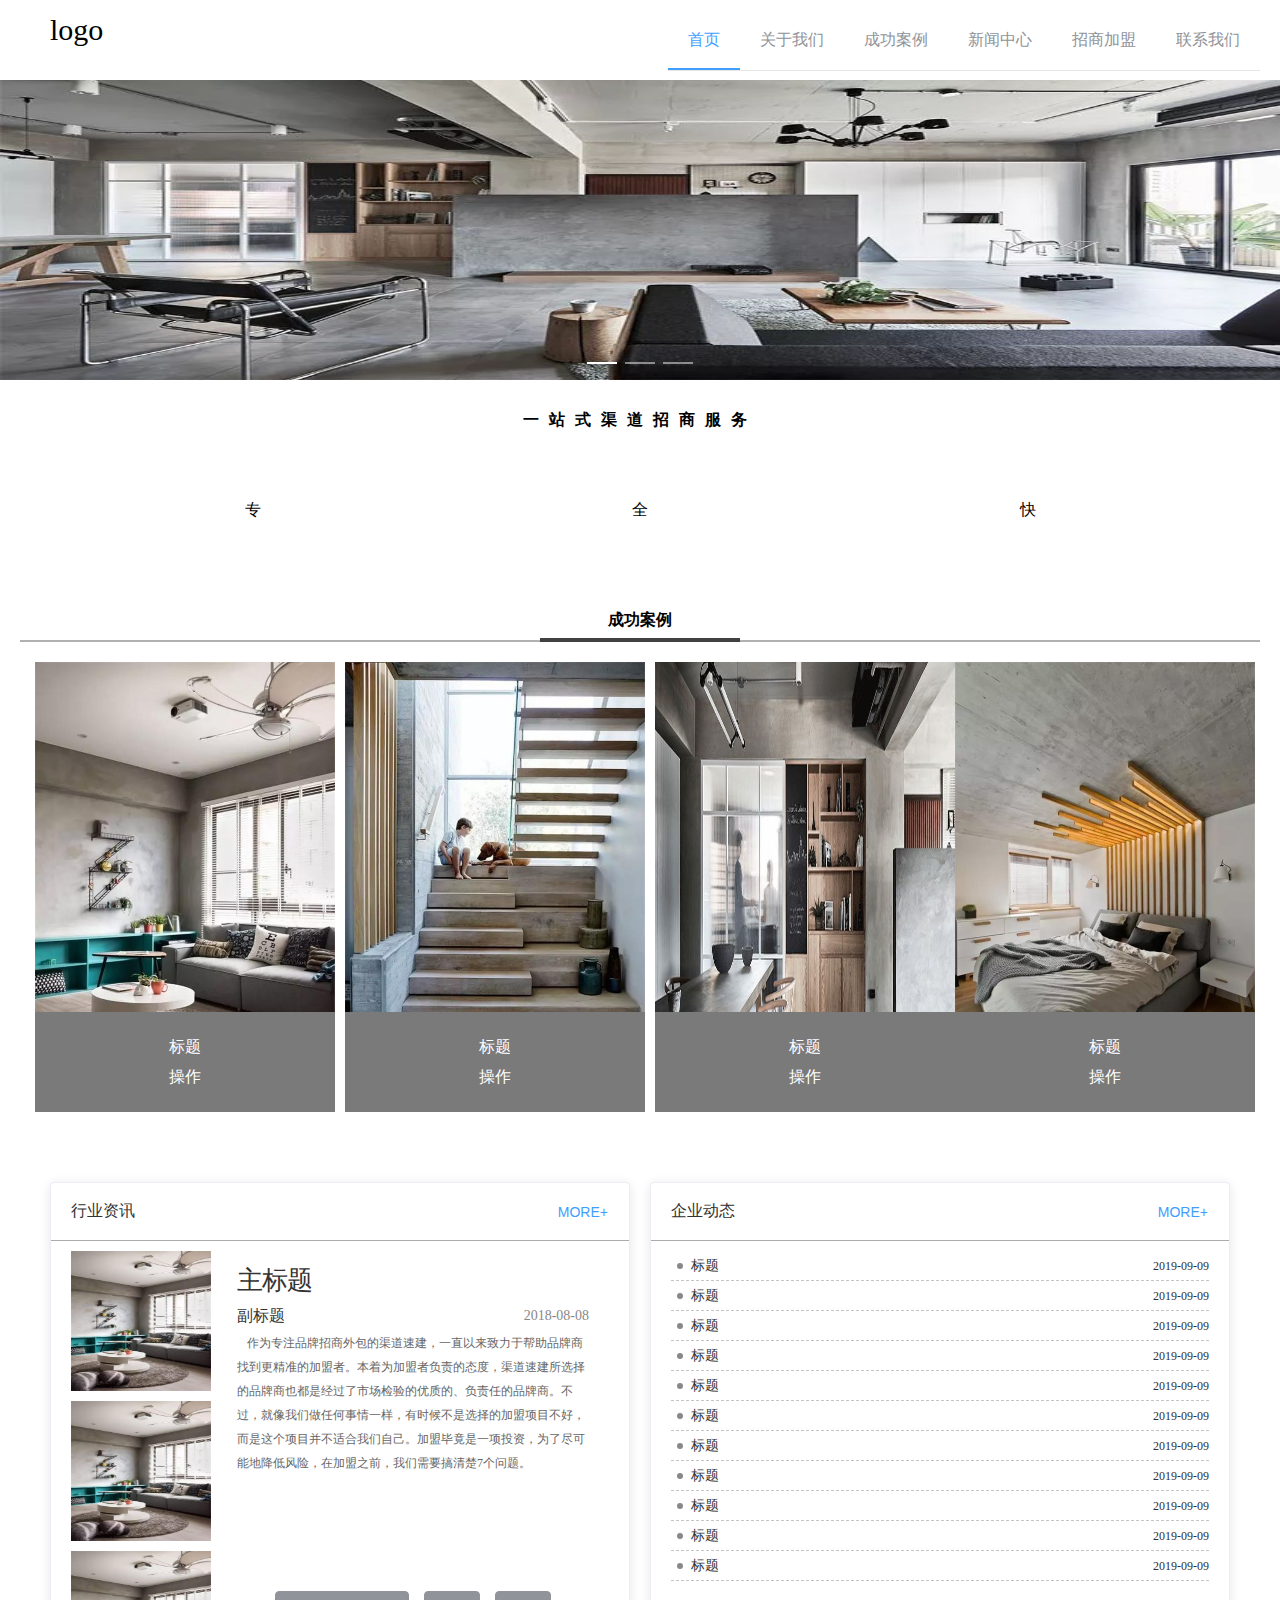
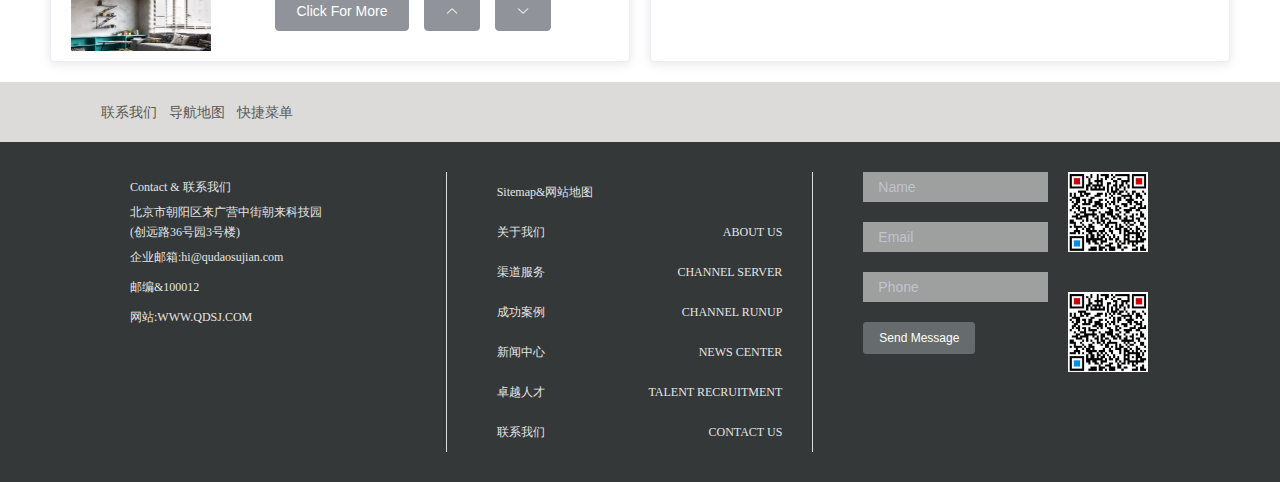
==== index.html @ 5004939b "modify" ====
<!DOCTYPE html>
<html>
	<head>
		<meta charset="utf-8" />
		<title>pro</title>
		<link rel="stylesheet" href="css/comcss/emui.css" />
		<link rel="stylesheet" href="css/comcss/com.css" />
		<link rel="stylesheet" href="css/index.css" />
	</head>
	<body>
		<div id="app">
			<my-nav></my-nav>
			
			<article>
				<div class="articlebox">
				
					<div class="bannerbox">
						<el-carousel height="300px">
					      <el-carousel-item v-for="item in bannerData" :key="item">
					        <img style="width: 100%;height:300px;" :src="item.src" :alt="item.text" @click="console.log(item.url)" />
					      </el-carousel-item>
					    </el-carousel>
					</div>
					
					<div class="advan-box">
						<div class="advan-title">
							一站式渠道招商服务
						</div>
						<el-row>
						  <el-col :span="9">专</el-col>
						  <el-col :span="6">全</el-col>
						  <el-col :span="9">快</el-col>
						</el-row>
					</div>
					
					<div class="casebox">
						<div class="case_title">
							<p>成功案例</p>
							<span></span>
						</div>
						<div class="caseimg_box">
							<div class="caseimg-one">
							    <img src="img/k.jpg">
							    <div class="card">
							    	<p>标题</p>
							    	<p>操作</p>
							    </div>
							</div>
							<div class="caseimg-one">
							    <img src="img/l.jpg">
							    <div class="card">
							    	<p>标题</p>
							    	<p>操作</p>
							    </div>
							</div>
							<div class="caseimg-one">
							    <img src="img/c.jpg">
							    <div class="card">
							    	<p>标题</p>
							    	<p>操作</p>
							    </div>
							</div>
							<div class="caseimg-one">
							    <img src="img/w.jpg">
							    <div class="card">
							    	<p>标题</p>
							    	<p>操作</p>
							    </div>
							</div>
						</div>
					</div>
				
					<div class="newsbox">
						<el-row :gutter="20">
						  <el-col :span="12">
						  	<div class="newleft">
						  		<el-card class="box-card">
								  <div slot="header" class="clearfix">
								    <span>行业资讯</span>
								    <el-button @click="openMore" style="float: right; padding: 3px 0" type="text">MORE+</el-button>
								  </div>
								  <div class="tradebox">
								    <div class="tradeimg">
								    	<img src="img/k.jpg" />
								    	<img src="img/k.jpg" />
								    	<img src="img/k.jpg" />
								    	<img src="img/k.jpg" />
								    	<img src="img/k.jpg" />
								    	<img src="img/k.jpg" />
								    	<img src="img/k.jpg" />
								    	<img src="img/k.jpg" />
								    </div>
								    <div class="treadtextbox">
								    	<div class="treadbox">
								    		<p class="b-title">主标题</p>
									    	<p class="s-title">
									    		<span>副标题</span>
									    		<span>2018-08-08</span>
									    	</p>
									    	<p class="b-content">
									    		 作为专注品牌招商外包的渠道速建，一直以来致力于帮助品牌商找到更精准的加盟者。本着为加盟者负责的态度，渠道速建所选择的品牌商也都是经过了市场检验的优质的、负责任的品牌商。不过，就像我们做任何事情一样，有时候不是选择的加盟项目不好，而是这个项目并不适合我们自己。加盟毕竟是一项投资，为了尽可能地降低风险，在加盟之前，我们需要搞清楚7个问题。 
									    	</p>
									    	<div class="morebox">
									    		<el-button type="info" @click="openMore">Click For More</el-button>
									    		<el-button type="info" icon="el-icon-arrow-up"></el-button>
	  											<el-button type="info" icon="el-icon-arrow-down"></el-button>
									    	</div>
								    	</div>
								    </div>
								  </div>
								</el-card>
						  	</div>
						  </el-col>
						  <el-col :span="12">
						  	<div class="newright">
						  		<el-card class="box-card">
								  <div slot="header" class="clearfix">
								    <span>企业动态</span>
								    <el-button @click="openMore" style="float: right; padding: 3px 0" type="text">MORE+</el-button>
								  </div>
								  <ul>
								  	<li v-for="item in 11">
								  		<span></span>
								  		<p class="p1">标题</p>
								  		<p class="p2">2019-09-09</p>
								  	</li>
								  </ul>
								</el-card>
						  	</div>
						  </el-col>
						</el-row>
					</div>
				</div>
			</article>
			
			<b-menu></b-menu>
			
			<!--footer-->
			<footer-box></footer-box>
		</div>
	</body>
	<script src="js/comjs/vue2.5.16.js"></script>
	<script src="js/comjs/emui.js"></script>
	<script src="js/comjs/rely.js"></script>
	<script type="text/javascript" src="js/comjs/nav.js" ></script>
	<script>
		//banner解决拉伸问题
		//设置banner图片宽度为1920px,
		//根据屏幕宽度，计算缩放的比例，然后把高度也缩放同等比例
		//计算出来的值赋值给图片和图片盒子的高度属性
		var app=new Vue({
			el:'#app',
			data:{
				//导航默认选中项
				activeIndex:'1',
				bannerData:[
					{src:'img/a.jpg',url:'a',text:'备注'},
					{src:'img/b.jpg',url:'b',text:'备注'},
					{src:'img/c.jpg',url:'c',text:'备注'}
				]
			},
			methods:{
				openMore:function(){
					sessionStorage.setItem('navindex','3')
					window.open('news.html','_self')
				}
			},
			mounted:function(){
				
			}
		})
	</script>
</html>
---- css/comcss/emui.css ----
@charset "UTF-8";.el-pagination--small .arrow.disabled,.el-table .hidden-columns,.el-table td.is-hidden>*,.el-table th.is-hidden>*,.el-table--hidden{visibility:hidden}.el-input__suffix,.el-tree.is-dragging .el-tree-node__content *{pointer-events:none}@font-face{font-family:element-icons;src:url(fonts/element-icons.woff) format("woff"),url(fonts/element-icons.ttf) format("truetype");font-weight:400;font-style:normal}[class*=" el-icon-"],[class^=el-icon-]{font-family:element-icons!important;speak:none;font-style:normal;font-weight:400;font-variant:normal;text-transform:none;line-height:1;vertical-align:baseline;display:inline-block;-webkit-font-smoothing:antialiased;-moz-osx-font-smoothing:grayscale}.el-icon-info:before{content:"\e61a"}.el-icon-error:before{content:"\e62c"}.el-icon-success:before{content:"\e62d"}.el-icon-warning:before{content:"\e62e"}.el-icon-question:before{content:"\e634"}.el-icon-back:before{content:"\e606"}.el-icon-arrow-left:before{content:"\e600"}.el-icon-arrow-down:before{content:"\e603"}.el-icon-arrow-right:before{content:"\e604"}.el-icon-arrow-up:before{content:"\e605"}.el-icon-caret-left:before{content:"\e60a"}.el-icon-caret-bottom:before{content:"\e60b"}.el-icon-caret-top:before{content:"\e60c"}.el-icon-caret-right:before{content:"\e60e"}.el-icon-d-arrow-left:before{content:"\e610"}.el-icon-d-arrow-right:before{content:"\e613"}.el-icon-minus:before{content:"\e621"}.el-icon-plus:before{content:"\e62b"}.el-icon-remove:before{content:"\e635"}.el-icon-circle-plus:before{content:"\e601"}.el-icon-remove-outline:before{content:"\e63c"}.el-icon-circle-plus-outline:before{content:"\e602"}.el-icon-close:before{content:"\e60f"}.el-icon-check:before{content:"\e611"}.el-icon-circle-close:before{content:"\e607"}.el-icon-circle-check:before{content:"\e639"}.el-icon-circle-close-outline:before{content:"\e609"}.el-icon-circle-check-outline:before{content:"\e63e"}.el-icon-zoom-out:before{content:"\e645"}.el-icon-zoom-in:before{content:"\e641"}.el-icon-d-caret:before{content:"\e615"}.el-icon-sort:before{content:"\e640"}.el-icon-sort-down:before{content:"\e630"}.el-icon-sort-up:before{content:"\e631"}.el-icon-tickets:before{content:"\e63f"}.el-icon-document:before{content:"\e614"}.el-icon-goods:before{content:"\e618"}.el-icon-sold-out:before{content:"\e63b"}.el-icon-news:before{content:"\e625"}.el-icon-message:before{content:"\e61b"}.el-icon-date:before{content:"\e608"}.el-icon-printer:before{content:"\e62f"}.el-icon-time:before{content:"\e642"}.el-icon-bell:before{content:"\e622"}.el-icon-mobile-phone:before{content:"\e624"}.el-icon-service:before{content:"\e63a"}.el-icon-view:before{content:"\e643"}.el-icon-menu:before{content:"\e620"}.el-icon-more:before{content:"\e646"}.el-icon-more-outline:before{content:"\e626"}.el-icon-star-on:before{content:"\e637"}.el-icon-star-off:before{content:"\e63d"}.el-icon-location:before{content:"\e61d"}.el-icon-location-outline:before{content:"\e61f"}.el-icon-phone:before{content:"\e627"}.el-icon-phone-outline:before{content:"\e628"}.el-icon-picture:before{content:"\e629"}.el-icon-picture-outline:before{content:"\e62a"}.el-icon-delete:before{content:"\e612"}.el-icon-search:before{content:"\e619"}.el-icon-edit:before{content:"\e61c"}.el-icon-edit-outline:before{content:"\e616"}.el-icon-rank:before{content:"\e632"}.el-icon-refresh:before{content:"\e633"}.el-icon-share:before{content:"\e636"}.el-icon-setting:before{content:"\e638"}.el-icon-upload:before{content:"\e60d"}.el-icon-upload2:before{content:"\e644"}.el-icon-download:before{content:"\e617"}.el-icon-loading:before{content:"\e61e"}.el-icon-loading{-webkit-animation:rotating 2s linear infinite;animation:rotating 2s linear infinite}.el-icon--right{margin-left:5px}.el-icon--left{margin-right:5px}@-webkit-keyframes rotating{0%{-webkit-transform:rotateZ(0);transform:rotateZ(0)}100%{-webkit-transform:rotateZ(360deg);transform:rotateZ(360deg)}}@keyframes rotating{0%{-webkit-transform:rotateZ(0);transform:rotateZ(0)}100%{-webkit-transform:rotateZ(360deg);transform:rotateZ(360deg)}}.el-pagination{white-space:nowrap;padding:2px 5px;color:#303133;font-weight:700}.el-pagination::after,.el-pagination::before{display:table;content:""}.el-pagination::after{clear:both}.el-pagination button,.el-pagination span:not([class*=suffix]){display:inline-block;font-size:13px;min-width:35.5px;height:28px;line-height:28px;vertical-align:top;-webkit-box-sizing:border-box;box-sizing:border-box}.el-pager li,.el-pagination__editor{-webkit-box-sizing:border-box;text-align:center}.el-pagination .el-input__inner{text-align:center;-moz-appearance:textfield;line-height:normal}.el-pagination .el-input__suffix{right:0;-webkit-transform:scale(.8);transform:scale(.8)}.el-pagination .el-select .el-input{width:100px;margin:0 5px}.el-pagination .el-select .el-input .el-input__inner{padding-right:25px;border-radius:3px;height:28px}.el-pagination button{border:none;padding:0 6px;background:0 0}.el-pagination button:focus{outline:0}.el-pagination button:hover{color:#409EFF}.el-pagination button:disabled{color:#c0c4cc;background-color:#fff;cursor:not-allowed}.el-pagination .btn-next,.el-pagination .btn-prev{background:center center no-repeat #fff;background-size:16px;cursor:pointer;margin:0;color:#303133}.el-pagination .btn-next .el-icon,.el-pagination .btn-prev .el-icon{display:block;font-size:12px;font-weight:700}.el-pagination .btn-prev{padding-right:12px}.el-pagination .btn-next{padding-left:12px}.el-pagination .el-pager li.disabled{color:#c0c4cc;cursor:not-allowed}.el-pager li,.el-pager li.btn-quicknext:hover,.el-pager li.btn-quickprev:hover{cursor:pointer}.el-pagination--small .btn-next,.el-pagination--small .btn-prev,.el-pagination--small .el-pager li,.el-pagination--small .el-pager li.btn-quicknext,.el-pagination--small .el-pager li.btn-quickprev,.el-pagination--small .el-pager li:last-child{border-color:transparent;font-size:12px;line-height:22px;height:22px;min-width:22px}.el-pagination--small .more::before,.el-pagination--small li.more::before{line-height:24px}.el-pagination--small button,.el-pagination--small span:not([class*=suffix]){height:22px;line-height:22px}.el-pagination--small .el-pagination__editor,.el-pagination--small .el-pagination__editor.el-input .el-input__inner{height:22px}.el-pagination__sizes{margin:0 10px 0 0;font-weight:400;color:#606266}.el-pagination__sizes .el-input .el-input__inner{font-size:13px;padding-left:8px}.el-pagination__sizes .el-input .el-input__inner:hover{border-color:#409EFF}.el-pagination__total{margin-right:10px;font-weight:400;color:#606266}.el-pagination__jump{margin-left:24px;font-weight:400;color:#606266}.el-pagination__jump .el-input__inner{padding:0 3px}.el-pagination__rightwrapper{float:right}.el-pagination__editor{line-height:18px;padding:0 2px;height:28px;margin:0 2px;box-sizing:border-box;border-radius:3px}.el-pager,.el-pagination.is-background .btn-next,.el-pagination.is-background .btn-prev{padding:0}.el-pagination__editor.el-input{width:50px}.el-pagination__editor.el-input .el-input__inner{height:28px}.el-pagination__editor .el-input__inner::-webkit-inner-spin-button,.el-pagination__editor .el-input__inner::-webkit-outer-spin-button{-webkit-appearance:none;margin:0}.el-pagination.is-background .btn-next,.el-pagination.is-background .btn-prev,.el-pagination.is-background .el-pager li{margin:0 5px;background-color:#f4f4f5;color:#606266;min-width:30px;border-radius:2px}.el-pagination.is-background .btn-next.disabled,.el-pagination.is-background .btn-next:disabled,.el-pagination.is-background .btn-prev.disabled,.el-pagination.is-background .btn-prev:disabled,.el-pagination.is-background .el-pager li.disabled{color:#c0c4cc}.el-pagination.is-background .el-pager li:not(.disabled):hover{color:#409EFF}.el-pagination.is-background .el-pager li:not(.disabled).active{background-color:#409EFF;color:#fff}.el-pagination.is-background.el-pagination--small .btn-next,.el-pagination.is-background.el-pagination--small .btn-prev,.el-pagination.is-background.el-pagination--small .el-pager li{margin:0 3px;min-width:22px}.el-pager,.el-pager li{vertical-align:top;margin:0;display:inline-block}.el-pager{-webkit-user-select:none;-moz-user-select:none;-ms-user-select:none;user-select:none;list-style:none;font-size:0}.el-radio,.el-table th{-webkit-user-select:none}.el-date-table,.el-radio,.el-table th{-moz-user-select:none;-ms-user-select:none}.el-pager .more::before{line-height:30px}.el-pager li{padding:0 4px;background:#fff;font-size:13px;min-width:35.5px;height:28px;line-height:28px;box-sizing:border-box}.el-menu--collapse .el-menu .el-submenu,.el-menu--popup{min-width:200px}.el-dialog,.el-dialog__footer{-webkit-box-sizing:border-box}.el-pager li.btn-quicknext,.el-pager li.btn-quickprev{line-height:28px;color:#303133}.el-pager li.btn-quicknext.disabled,.el-pager li.btn-quickprev.disabled{color:#c0c4cc}.el-pager li.active+li{border-left:0}.el-pager li:hover{color:#409EFF}.el-pager li.active{color:#409EFF;cursor:default}@-webkit-keyframes v-modal-in{0%{opacity:0}}@-webkit-keyframes v-modal-out{100%{opacity:0}}.el-dialog{position:relative;margin:0 auto 50px;background:#fff;border-radius:2px;-webkit-box-shadow:0 1px 3px rgba(0,0,0,.3);box-shadow:0 1px 3px rgba(0,0,0,.3);box-sizing:border-box;width:50%}.el-dialog.is-fullscreen{width:100%;margin-top:0;margin-bottom:0;height:100%;overflow:auto}.el-dialog__wrapper{position:fixed;top:0;right:0;bottom:0;left:0;overflow:auto;margin:0}.el-dialog__header{padding:20px 20px 10px}.el-dialog__headerbtn{position:absolute;top:20px;right:20px;padding:0;background:0 0;border:none;outline:0;cursor:pointer;font-size:16px}.el-dialog__headerbtn .el-dialog__close{color:#909399}.el-dialog__headerbtn:focus .el-dialog__close,.el-dialog__headerbtn:hover .el-dialog__close{color:#409EFF}.el-dialog__title{line-height:24px;font-size:18px;color:#303133}.el-dialog__body{padding:30px 20px;color:#606266;line-height:24px;font-size:14px}.el-dialog__footer{padding:10px 20px 20px;text-align:right;box-sizing:border-box}.el-dialog--center{text-align:center}.el-dialog--center .el-dialog__body{text-align:initial;padding:25px 25px 30px}.el-dialog--center .el-dialog__footer{text-align:inherit}.dialog-fade-enter-active{-webkit-animation:dialog-fade-in .3s;animation:dialog-fade-in .3s}.dialog-fade-leave-active{-webkit-animation:dialog-fade-out .3s;animation:dialog-fade-out .3s}@-webkit-keyframes dialog-fade-in{0%{-webkit-transform:translate3d(0,-20px,0);transform:translate3d(0,-20px,0);opacity:0}100%{-webkit-transform:translate3d(0,0,0);transform:translate3d(0,0,0);opacity:1}}@keyframes dialog-fade-in{0%{-webkit-transform:translate3d(0,-20px,0);transform:translate3d(0,-20px,0);opacity:0}100%{-webkit-transform:translate3d(0,0,0);transform:translate3d(0,0,0);opacity:1}}@-webkit-keyframes dialog-fade-out{0%{-webkit-transform:translate3d(0,0,0);transform:translate3d(0,0,0);opacity:1}100%{-webkit-transform:translate3d(0,-20px,0);transform:translate3d(0,-20px,0);opacity:0}}@keyframes dialog-fade-out{0%{-webkit-transform:translate3d(0,0,0);transform:translate3d(0,0,0);opacity:1}100%{-webkit-transform:translate3d(0,-20px,0);transform:translate3d(0,-20px,0);opacity:0}}.el-autocomplete{position:relative;display:inline-block}.el-autocomplete-suggestion{margin:5px 0;-webkit-box-shadow:0 2px 12px 0 rgba(0,0,0,.1);box-shadow:0 2px 12px 0 rgba(0,0,0,.1);border-radius:4px}.el-dropdown-menu,.el-menu--collapse .el-submenu .el-menu{z-index:10;-webkit-box-shadow:0 2px 12px 0 rgba(0,0,0,.1)}.el-autocomplete-suggestion__wrap{max-height:280px;padding:10px 0;-webkit-box-sizing:border-box;box-sizing:border-box;overflow:auto;background-color:#fff;border:1px solid #e4e7ed;border-radius:4px}.el-autocomplete-suggestion__list{margin:0;padding:0}.el-autocomplete-suggestion li{padding:0 20px;margin:0;line-height:34px;cursor:pointer;color:#606266;font-size:14px;list-style:none;white-space:nowrap;overflow:hidden;text-overflow:ellipsis}.el-autocomplete-suggestion li.highlighted,.el-autocomplete-suggestion li:hover{background-color:#f5f7fa}.el-autocomplete-suggestion li.divider{margin-top:6px;border-top:1px solid #000}.el-autocomplete-suggestion li.divider:last-child{margin-bottom:-6px}.el-autocomplete-suggestion.is-loading li{text-align:center;height:100px;line-height:100px;font-size:20px;color:#999}.el-autocomplete-suggestion.is-loading li::after{display:inline-block;content:"";height:100%;vertical-align:middle}.el-autocomplete-suggestion.is-loading li:hover{background-color:#fff}.el-autocomplete-suggestion.is-loading .el-icon-loading{vertical-align:middle}.el-dropdown{display:inline-block;position:relative;color:#606266;font-size:14px}.el-dropdown .el-button-group{display:block}.el-dropdown .el-button-group .el-button{float:none}.el-dropdown .el-dropdown__caret-button{padding-left:5px;padding-right:5px;position:relative;border-left:none}.el-dropdown .el-dropdown__caret-button::before{content:'';position:absolute;display:block;width:1px;top:5px;bottom:5px;left:0;background:rgba(255,255,255,.5)}.el-dropdown .el-dropdown__caret-button:hover::before{top:0;bottom:0}.el-dropdown .el-dropdown__caret-button .el-dropdown__icon{padding-left:0}.el-dropdown__icon{font-size:12px;margin:0 3px}.el-dropdown .el-dropdown-selfdefine:focus:active,.el-dropdown .el-dropdown-selfdefine:focus:not(.focusing){outline-width:0}.el-dropdown-menu{position:absolute;top:0;left:0;padding:10px 0;margin:5px 0;background-color:#fff;border:1px solid #ebeef5;border-radius:4px;box-shadow:0 2px 12px 0 rgba(0,0,0,.1)}.el-dropdown-menu__item{list-style:none;line-height:36px;padding:0 20px;margin:0;font-size:14px;color:#606266;cursor:pointer;outline:0}.el-dropdown-menu__item:focus,.el-dropdown-menu__item:not(.is-disabled):hover{background-color:#ecf5ff;color:#66b1ff}.el-dropdown-menu__item--divided:before,.el-menu,.el-menu--horizontal>.el-menu-item:not(.is-disabled):focus,.el-menu--horizontal>.el-menu-item:not(.is-disabled):hover,.el-menu--horizontal>.el-submenu .el-submenu__title:hover{background-color:#fff}.el-dropdown-menu__item--divided{position:relative;margin-top:6px;border-top:1px solid #ebeef5}.el-dropdown-menu__item--divided:before{content:'';height:6px;display:block;margin:0 -20px}.el-menu::after,.el-menu::before,.el-radio__inner::after,.el-switch__core:after{content:""}.el-dropdown-menu__item.is-disabled{cursor:default;color:#bbb;pointer-events:none}.el-dropdown-menu--medium{padding:6px 0}.el-dropdown-menu--medium .el-dropdown-menu__item{line-height:30px;padding:0 17px;font-size:14px}.el-dropdown-menu--medium .el-dropdown-menu__item.el-dropdown-menu__item--divided{margin-top:6px}.el-dropdown-menu--medium .el-dropdown-menu__item.el-dropdown-menu__item--divided:before{height:6px;margin:0 -17px}.el-dropdown-menu--small{padding:6px 0}.el-dropdown-menu--small .el-dropdown-menu__item{line-height:27px;padding:0 15px;font-size:13px}.el-dropdown-menu--small .el-dropdown-menu__item.el-dropdown-menu__item--divided{margin-top:4px}.el-dropdown-menu--small .el-dropdown-menu__item.el-dropdown-menu__item--divided:before{height:4px;margin:0 -15px}.el-dropdown-menu--mini{padding:3px 0}.el-dropdown-menu--mini .el-dropdown-menu__item{line-height:24px;padding:0 10px;font-size:12px}.el-dropdown-menu--mini .el-dropdown-menu__item.el-dropdown-menu__item--divided{margin-top:3px}.el-dropdown-menu--mini .el-dropdown-menu__item.el-dropdown-menu__item--divided:before{height:3px;margin:0 -10px}.el-menu{border-right:solid 1px #e6e6e6;list-style:none;position:relative;margin:0;padding-left:0}.el-menu::after,.el-menu::before{display:table}.el-menu::after{clear:both}.el-menu--horizontal{border-right:none;border-bottom:solid 1px #e6e6e6}.el-menu--horizontal>.el-menu-item{float:left;height:60px;line-height:60px;margin:0;border-bottom:2px solid transparent;color:#909399}.el-menu--horizontal>.el-menu-item a,.el-menu--horizontal>.el-menu-item a:hover{color:inherit}.el-menu--horizontal>.el-submenu{float:left}.el-menu--horizontal>.el-submenu:focus,.el-menu--horizontal>.el-submenu:hover{outline:0}.el-menu--horizontal>.el-submenu:focus .el-submenu__title,.el-menu--horizontal>.el-submenu:hover .el-submenu__title{color:#303133}.el-menu--horizontal>.el-submenu.is-active .el-submenu__title{border-bottom:2px solid #409EFF;color:#303133}.el-menu--horizontal>.el-submenu .el-submenu__title{height:60px;line-height:60px;border-bottom:2px solid transparent;color:#909399}.el-menu--horizontal>.el-submenu .el-submenu__icon-arrow{position:static;vertical-align:middle;margin-left:8px;margin-top:-3px}.el-menu--horizontal .el-menu .el-menu-item,.el-menu--horizontal .el-menu .el-submenu__title{background-color:#fff;float:none;height:36px;line-height:36px;padding:0 10px;color:#909399}.el-menu--horizontal .el-menu .el-menu-item.is-active,.el-menu--horizontal .el-menu .el-submenu__title.is-active{color:#303133}.el-menu--horizontal .el-menu-item:not(.is-disabled):focus,.el-menu--horizontal .el-menu-item:not(.is-disabled):hover{outline:0;color:#303133}.el-menu--horizontal>.el-menu-item.is-active{border-bottom:2px solid #409EFF;color:#303133}.el-menu--collapse{width:64px}.el-menu--collapse>.el-menu-item [class^=el-icon-],.el-menu--collapse>.el-submenu>.el-submenu__title [class^=el-icon-]{margin:0;vertical-align:middle;width:24px;text-align:center}.el-menu--collapse>.el-menu-item .el-submenu__icon-arrow,.el-menu--collapse>.el-submenu>.el-submenu__title .el-submenu__icon-arrow{display:none}.el-menu--collapse>.el-menu-item span,.el-menu--collapse>.el-submenu>.el-submenu__title span{height:0;width:0;overflow:hidden;visibility:hidden;display:inline-block}.el-menu--collapse>.el-menu-item.is-active i{color:inherit}.el-menu--collapse .el-submenu{position:relative}.el-menu--collapse .el-submenu .el-menu{position:absolute;margin-left:5px;top:0;left:100%;border:1px solid #e4e7ed;border-radius:2px;box-shadow:0 2px 12px 0 rgba(0,0,0,.1)}.el-menu-item,.el-submenu__title{height:56px;line-height:56px;position:relative;-webkit-box-sizing:border-box;white-space:nowrap;list-style:none}.el-menu--collapse .el-submenu.is-opened>.el-submenu__title .el-submenu__icon-arrow{-webkit-transform:none;transform:none}.el-menu--popup{z-index:100;border:none;padding:5px 0;border-radius:2px;-webkit-box-shadow:0 2px 12px 0 rgba(0,0,0,.1);box-shadow:0 2px 12px 0 rgba(0,0,0,.1)}.el-menu--popup-bottom-start{margin-top:5px}.el-menu--popup-right-start{margin-left:5px;margin-right:5px}.el-menu-item{font-size:14px;color:#303133;padding:0 20px;cursor:pointer;-webkit-transition:border-color .3s,background-color .3s,color .3s;transition:border-color .3s,background-color .3s,color .3s;box-sizing:border-box}.el-menu-item *{vertical-align:middle}.el-menu-item:focus,.el-menu-item:hover{outline:0;background-color:#ecf5ff}.el-menu-item.is-disabled{opacity:.25;cursor:not-allowed;background:0 0!important}.el-menu-item [class^=el-icon-]{margin-right:5px;width:24px;text-align:center;font-size:18px;vertical-align:middle}.el-menu-item.is-active{color:#409EFF}.el-menu-item.is-active i{color:inherit}.el-submenu{list-style:none;margin:0;padding-left:0}.el-submenu__title{font-size:14px;color:#303133;padding:0 20px;cursor:pointer;-webkit-transition:border-color .3s,background-color .3s,color .3s;transition:border-color .3s,background-color .3s,color .3s;box-sizing:border-box}.el-submenu__title *{vertical-align:middle}.el-submenu__title:focus,.el-submenu__title:hover{outline:0;background-color:#ecf5ff}.el-submenu__title.is-disabled{opacity:.25;cursor:not-allowed;background:0 0!important}.el-submenu__title:hover{background-color:#ecf5ff}.el-submenu .el-menu{border:none}.el-submenu .el-menu-item{height:50px;line-height:50px;padding:0 45px;min-width:200px}.el-submenu__icon-arrow{position:absolute;top:50%;right:20px;margin-top:-7px;-webkit-transition:-webkit-transform .3s;transition:-webkit-transform .3s;transition:transform .3s;transition:transform .3s,-webkit-transform .3s;font-size:12px}.el-radio,.el-radio__inner,.el-radio__input{position:relative;display:inline-block}.el-submenu.is-active .el-submenu__title{border-bottom-color:#409EFF}.el-submenu.is-opened>.el-submenu__title .el-submenu__icon-arrow{-webkit-transform:rotateZ(180deg);transform:rotateZ(180deg)}.el-submenu.is-disabled .el-menu-item,.el-submenu.is-disabled .el-submenu__title{opacity:.25;cursor:not-allowed;background:0 0!important}.el-submenu [class^=el-icon-]{vertical-align:middle;margin-right:5px;width:24px;text-align:center;font-size:18px}.el-menu-item-group>ul{padding:0}.el-menu-item-group__title{padding:7px 0 7px 20px;line-height:normal;font-size:12px;color:#909399}.el-radio,.el-radio--medium.is-bordered .el-radio__label{font-size:14px}.horizontal-collapse-transition .el-submenu__title .el-submenu__icon-arrow{-webkit-transition:.2s;transition:.2s;opacity:0}.el-radio{color:#606266;font-weight:500;line-height:1;cursor:pointer;white-space:nowrap;outline:0}.el-radio.is-bordered{padding:12px 20px 0 10px;border-radius:4px;border:1px solid #dcdfe6;-webkit-box-sizing:border-box;box-sizing:border-box;height:40px}.el-radio.is-bordered.is-checked{border-color:#409EFF}.el-radio.is-bordered.is-disabled{cursor:not-allowed;border-color:#ebeef5}.el-radio__input.is-disabled .el-radio__inner,.el-radio__input.is-disabled.is-checked .el-radio__inner{background-color:#f5f7fa;border-color:#e4e7ed}.el-radio.is-bordered+.el-radio.is-bordered{margin-left:10px}.el-radio--medium.is-bordered{padding:10px 20px 0 10px;border-radius:4px;height:36px}.el-radio--mini.is-bordered .el-radio__label,.el-radio--small.is-bordered .el-radio__label{font-size:12px}.el-radio--medium.is-bordered .el-radio__inner{height:14px;width:14px}.el-radio--small.is-bordered{padding:8px 15px 0 10px;border-radius:3px;height:32px}.el-radio--small.is-bordered .el-radio__inner{height:12px;width:12px}.el-radio--mini.is-bordered{padding:6px 15px 0 10px;border-radius:3px;height:28px}.el-radio--mini.is-bordered .el-radio__inner{height:12px;width:12px}.el-radio+.el-radio{margin-left:30px}.el-radio__input{white-space:nowrap;cursor:pointer;outline:0;line-height:1;vertical-align:middle}.el-radio__input.is-disabled .el-radio__inner{cursor:not-allowed}.el-radio__input.is-disabled .el-radio__inner::after{cursor:not-allowed;background-color:#f5f7fa}.el-radio__input.is-disabled .el-radio__inner+.el-radio__label{cursor:not-allowed}.el-radio__input.is-disabled.is-checked .el-radio__inner::after{background-color:#c0c4cc}.el-radio__input.is-disabled+span.el-radio__label{color:#c0c4cc;cursor:not-allowed}.el-radio__input.is-checked .el-radio__inner{border-color:#409EFF;background:#409EFF}.el-radio__input.is-checked .el-radio__inner::after{-webkit-transform:translate(-50%,-50%) scale(1);transform:translate(-50%,-50%) scale(1)}.el-radio__input.is-checked+.el-radio__label{color:#409EFF}.el-radio__input.is-focus .el-radio__inner{border-color:#409EFF}.el-radio__inner{border:1px solid #dcdfe6;border-radius:100%;width:14px;height:14px;background-color:#fff;cursor:pointer;-webkit-box-sizing:border-box;box-sizing:border-box}.el-radio-button__inner,.el-switch__core{-webkit-box-sizing:border-box;vertical-align:middle}.el-radio__inner:hover{border-color:#409EFF}.el-radio__inner::after{width:4px;height:4px;border-radius:100%;background-color:#fff;position:absolute;left:50%;top:50%;-webkit-transform:translate(-50%,-50%) scale(0);transform:translate(-50%,-50%) scale(0);-webkit-transition:-webkit-transform .15s cubic-bezier(.71,-.46,.88,.6);transition:-webkit-transform .15s cubic-bezier(.71,-.46,.88,.6);transition:transform .15s cubic-bezier(.71,-.46,.88,.6);transition:transform .15s cubic-bezier(.71,-.46,.88,.6),-webkit-transform .15s cubic-bezier(.71,-.46,.88,.6)}.el-radio__original{opacity:0;outline:0;position:absolute;z-index:-1;top:0;left:0;right:0;bottom:0;margin:0}.el-radio-button,.el-radio-button__inner{display:inline-block;position:relative;outline:0}.el-radio:focus:not(.is-focus):not(:active) .el-radio__inner{-webkit-box-shadow:0 0 2px 2px #409EFF;box-shadow:0 0 2px 2px #409EFF}.el-radio__label{font-size:14px;padding-left:10px}.el-radio-group{display:inline-block;line-height:1;vertical-align:middle;font-size:0}.el-radio-button__inner{line-height:1;white-space:nowrap;background:#fff;border:1px solid #dcdfe6;font-weight:500;border-left:0;color:#606266;-webkit-appearance:none;text-align:center;box-sizing:border-box;margin:0;cursor:pointer;-webkit-transition:all .3s cubic-bezier(.645,.045,.355,1);transition:all .3s cubic-bezier(.645,.045,.355,1);padding:12px 20px;font-size:14px;border-radius:0}.el-radio-button__inner.is-round{padding:12px 20px}.el-radio-button__inner:hover{color:#409EFF}.el-radio-button__inner [class*=el-icon-]{line-height:.9}.el-radio-button__inner [class*=el-icon-]+span{margin-left:5px}.el-radio-button:first-child .el-radio-button__inner{border-left:1px solid #dcdfe6;border-radius:4px 0 0 4px;-webkit-box-shadow:none!important;box-shadow:none!important}.el-radio-button__orig-radio{opacity:0;outline:0;position:absolute;z-index:-1}.el-radio-button__orig-radio:checked+.el-radio-button__inner{color:#fff;background-color:#409EFF;border-color:#409EFF;-webkit-box-shadow:-1px 0 0 0 #409EFF;box-shadow:-1px 0 0 0 #409EFF}.el-radio-button__orig-radio:disabled+.el-radio-button__inner{color:#c0c4cc;cursor:not-allowed;background-image:none;background-color:#fff;border-color:#ebeef5;-webkit-box-shadow:none;box-shadow:none}.el-radio-button__orig-radio:disabled:checked+.el-radio-button__inner{background-color:#f2f6fc}.el-radio-button:last-child .el-radio-button__inner{border-radius:0 4px 4px 0}.el-popover,.el-radio-button:first-child:last-child .el-radio-button__inner{border-radius:4px}.el-radio-button--medium .el-radio-button__inner{padding:10px 20px;font-size:14px;border-radius:0}.el-radio-button--medium .el-radio-button__inner.is-round{padding:10px 20px}.el-radio-button--small .el-radio-button__inner{padding:9px 15px;font-size:12px;border-radius:0}.el-radio-button--small .el-radio-button__inner.is-round{padding:9px 15px}.el-radio-button--mini .el-radio-button__inner{padding:7px 15px;font-size:12px;border-radius:0}.el-radio-button--mini .el-radio-button__inner.is-round{padding:7px 15px}.el-radio-button:focus:not(.is-focus):not(:active){-webkit-box-shadow:0 0 2px 2px #409EFF;box-shadow:0 0 2px 2px #409EFF}.el-switch{display:-webkit-inline-box;display:-ms-inline-flexbox;display:inline-flex;-webkit-box-align:center;-ms-flex-align:center;align-items:center;position:relative;font-size:14px;line-height:20px;height:20px;vertical-align:middle}.el-switch__core,.el-switch__label{display:inline-block;cursor:pointer}.el-switch.is-disabled .el-switch__core,.el-switch.is-disabled .el-switch__label{cursor:not-allowed}.el-switch__label{-webkit-transition:.2s;transition:.2s;height:20px;font-size:14px;font-weight:500;vertical-align:middle;color:#303133}.el-switch__label.is-active{color:#409EFF}.el-switch__label--left{margin-right:10px}.el-switch__label--right{margin-left:10px}.el-switch__label *{line-height:1;font-size:14px;display:inline-block}.el-switch__input{position:absolute;width:0;height:0;opacity:0;margin:0}.el-switch__input:focus~.el-switch__core{outline:#409EFF solid 1px}.el-message__closeBtn:focus,.el-message__content:focus,.el-popover:focus,.el-popover:focus:active,.el-popover__reference:focus:hover,.el-popover__reference:focus:not(.focusing),.el-rate:active,.el-rate:focus,.el-tooltip:focus:hover,.el-tooltip:focus:not(.focusing),.el-upload-list__item.is-success:active,.el-upload-list__item.is-success:not(.focusing):focus{outline-width:0}.el-switch__core{margin:0;position:relative;width:40px;height:20px;border:1px solid #dcdfe6;outline:0;border-radius:10px;box-sizing:border-box;background:#dcdfe6;-webkit-transition:border-color .3s,background-color .3s;transition:border-color .3s,background-color .3s}.el-switch__core:after{position:absolute;top:1px;left:1px;border-radius:100%;-webkit-transition:all .3s;transition:all .3s;width:16px;height:16px;background-color:#fff}.el-switch.is-checked .el-switch__core{border-color:#409EFF;background-color:#409EFF}.el-switch.is-checked .el-switch__core::after{left:100%;margin-left:-17px}.el-switch.is-disabled{opacity:.6}.el-switch--wide .el-switch__label.el-switch__label--left span{left:10px}.el-switch--wide .el-switch__label.el-switch__label--right span{right:10px}.el-switch .label-fade-enter,.el-switch .label-fade-leave-active{opacity:0}.el-select-dropdown{position:absolute;z-index:1001;border:1px solid #e4e7ed;border-radius:4px;background-color:#fff;-webkit-box-shadow:0 2px 12px 0 rgba(0,0,0,.1);box-shadow:0 2px 12px 0 rgba(0,0,0,.1);-webkit-box-sizing:border-box;box-sizing:border-box;margin:5px 0}.el-select-dropdown.is-multiple .el-select-dropdown__item.selected{color:#409EFF;background-color:#fff}.el-select-dropdown.is-multiple .el-select-dropdown__item.selected.hover{background-color:#f5f7fa}.el-select-dropdown.is-multiple .el-select-dropdown__item.selected::after{position:absolute;right:20px;font-family:element-icons;content:"\E611";font-size:12px;font-weight:700;-webkit-font-smoothing:antialiased;-moz-osx-font-smoothing:grayscale}.el-select-dropdown .el-scrollbar.is-empty .el-select-dropdown__list{padding:0}.el-select-dropdown__empty{padding:10px 0;margin:0;text-align:center;color:#999;font-size:14px}.el-select-dropdown__wrap{max-height:274px}.el-select-dropdown__list{list-style:none;padding:6px 0;margin:0;-webkit-box-sizing:border-box;box-sizing:border-box}.el-select-dropdown__item{font-size:14px;padding:0 20px;position:relative;white-space:nowrap;overflow:hidden;text-overflow:ellipsis;color:#606266;height:34px;line-height:34px;-webkit-box-sizing:border-box;box-sizing:border-box;cursor:pointer}.el-select-dropdown__item.is-disabled{color:#c0c4cc;cursor:not-allowed}.el-select-dropdown__item.is-disabled:hover{background-color:#fff}.el-select-dropdown__item.hover,.el-select-dropdown__item:hover{background-color:#f5f7fa}.el-select-dropdown__item.selected{color:#409EFF;font-weight:700}.el-select-dropdown__item span{line-height:34px!important}.el-select-group{margin:0;padding:0}.el-select-group__wrap{position:relative;list-style:none;margin:0;padding:0}.el-select-group__wrap:not(:last-of-type){padding-bottom:24px}.el-select-group__wrap:not(:last-of-type)::after{content:'';position:absolute;display:block;left:20px;right:20px;bottom:12px;height:1px;background:#e4e7ed}.el-select-group__title{padding-left:20px;font-size:12px;color:#909399;line-height:30px}.el-select-group .el-select-dropdown__item{padding-left:20px}.el-select{display:inline-block;position:relative}.el-select:hover .el-input__inner{border-color:#c0c4cc}.el-select .el-input__inner{cursor:pointer;padding-right:35px}.el-select .el-input__inner:focus{border-color:#409EFF}.el-select .el-input .el-select__caret{color:#c0c4cc;font-size:14px;-webkit-transition:-webkit-transform .3s;transition:-webkit-transform .3s;transition:transform .3s;transition:transform .3s,-webkit-transform .3s;-webkit-transform:rotateZ(180deg);transform:rotateZ(180deg);line-height:16px;cursor:pointer}.el-select .el-input .el-select__caret.is-reverse{-webkit-transform:rotateZ(0);transform:rotateZ(0)}.el-select .el-input .el-select__caret.is-show-close{font-size:14px;text-align:center;-webkit-transform:rotateZ(180deg);transform:rotateZ(180deg);border-radius:100%;color:#c0c4cc;-webkit-transition:color .2s cubic-bezier(.645,.045,.355,1);transition:color .2s cubic-bezier(.645,.045,.355,1)}.el-select .el-input .el-select__caret.is-show-close:hover{color:#909399}.el-select .el-input.is-disabled .el-input__inner{cursor:not-allowed}.el-select .el-input.is-disabled .el-input__inner:hover{border-color:#e4e7ed}.el-select .el-input.is-focus .el-input__inner{border-color:#409EFF}.el-select>.el-input{display:block}.el-select__input{border:none;outline:0;padding:0;margin-left:15px;color:#666;font-size:14px;-webkit-appearance:none;-moz-appearance:none;appearance:none;height:28px;background-color:transparent}.el-select__input.is-mini{height:14px}.el-select__close{cursor:pointer;position:absolute;top:8px;z-index:1000;right:25px;color:#c0c4cc;line-height:18px;font-size:14px}.el-select__close:hover{color:#909399}.el-select__tags{position:absolute;line-height:normal;white-space:normal;z-index:1;top:50%;-webkit-transform:translateY(-50%);transform:translateY(-50%);display:-webkit-box;display:-ms-flexbox;display:flex;-webkit-box-align:center;-ms-flex-align:center;align-items:center;-ms-flex-wrap:wrap;flex-wrap:wrap}.el-select .el-tag__close{margin-top:-2px}.el-select .el-tag{-webkit-box-sizing:border-box;box-sizing:border-box;border-color:transparent;margin:2px 0 2px 6px;background-color:#f0f2f5}.el-select .el-tag__close.el-icon-close{background-color:#c0c4cc;right:-7px;top:0;color:#fff}.el-select .el-tag__close.el-icon-close:hover{background-color:#909399}.el-table,.el-table__expanded-cell{background-color:#fff}.el-select .el-tag__close.el-icon-close::before{display:block;-webkit-transform:translate(0,.5px);transform:translate(0,.5px)}.el-table{position:relative;overflow:hidden;-webkit-box-sizing:border-box;box-sizing:border-box;-webkit-box-flex:1;-ms-flex:1;flex:1;width:100%;max-width:100%;font-size:14px;color:#606266}.el-table--mini,.el-table--small,.el-table__expand-icon{font-size:12px}.el-table__empty-block{position:relative;min-height:60px;text-align:center;width:100%;height:100%}.el-table__empty-text{position:absolute;left:50%;top:50%;-webkit-transform:translate(-50%,-50%);transform:translate(-50%,-50%);color:#909399}.el-table__expand-column .cell{padding:0;text-align:center}.el-table__expand-icon{position:relative;cursor:pointer;color:#666;-webkit-transition:-webkit-transform .2s ease-in-out;transition:-webkit-transform .2s ease-in-out;transition:transform .2s ease-in-out;transition:transform .2s ease-in-out,-webkit-transform .2s ease-in-out;height:20px}.el-table__expand-icon--expanded{-webkit-transform:rotate(90deg);transform:rotate(90deg)}.el-table__expand-icon>.el-icon{position:absolute;left:50%;top:50%;margin-left:-5px;margin-top:-5px}.el-table__expanded-cell[class*=cell]{padding:20px 50px}.el-table__expanded-cell:hover{background-color:transparent!important}.el-table--fit{border-right:0;border-bottom:0}.el-table--fit td.gutter,.el-table--fit th.gutter{border-right-width:1px}.el-table--scrollable-x .el-table__body-wrapper{overflow-x:auto}.el-table--scrollable-y .el-table__body-wrapper{overflow-y:auto}.el-table thead{color:#909399;font-weight:500}.el-table thead.is-group th{background:#f5f7fa}.el-table th,.el-table tr{background-color:#fff}.el-table td,.el-table th{padding:12px 0;min-width:0;-webkit-box-sizing:border-box;box-sizing:border-box;text-overflow:ellipsis;vertical-align:middle;position:relative}.el-table th div,.el-table th>.cell{-webkit-box-sizing:border-box;display:inline-block}.el-table td.is-center,.el-table th.is-center{text-align:center}.el-table td.is-left,.el-table th.is-left{text-align:left}.el-table td.is-right,.el-table th.is-right{text-align:right}.el-table td.gutter,.el-table th.gutter{width:15px;border-right-width:0;border-bottom-width:0;padding:0}.el-table--medium td,.el-table--medium th{padding:10px 0}.el-table--small td,.el-table--small th{padding:8px 0}.el-table--mini td,.el-table--mini th{padding:6px 0}.el-table .cell,.el-table th div{padding-right:10px;overflow:hidden;text-overflow:ellipsis}.el-table .cell,.el-table th div,.el-table--border td:first-child .cell,.el-table--border th:first-child .cell{padding-left:10px}.el-table tr input[type=checkbox]{margin:0}.el-table td,.el-table th.is-leaf{border-bottom:1px solid #ebeef5}.el-table th.is-sortable{cursor:pointer}.el-table th{white-space:nowrap;overflow:hidden;user-select:none;text-align:left}.el-table th div{line-height:40px;box-sizing:border-box;white-space:nowrap}.el-table th>.cell{position:relative;word-wrap:normal;text-overflow:ellipsis;vertical-align:middle;width:100%;box-sizing:border-box}.el-table th>.cell.highlight{color:#409EFF}.el-table th.required>div::before{display:inline-block;content:"";width:8px;height:8px;border-radius:50%;background:#ff4d51;margin-right:5px;vertical-align:middle}.el-table td div{-webkit-box-sizing:border-box;box-sizing:border-box}.el-table td.gutter{width:0}.el-table .cell{-webkit-box-sizing:border-box;box-sizing:border-box;white-space:normal;word-break:break-all;line-height:23px}.el-table .cell.el-tooltip{white-space:nowrap;min-width:50px}.el-table--border,.el-table--group{border:1px solid #ebeef5}.el-table--border::after,.el-table--group::after,.el-table::before{content:'';position:absolute;background-color:#ebeef5;z-index:1}.el-table--border::after,.el-table--group::after{top:0;right:0;width:1px;height:100%}.el-table::before{left:0;bottom:0;width:100%;height:1px}.el-table--border{border-right:none;border-bottom:none}.el-table--border.el-loading-parent--relative{border-color:transparent}.el-table--border td,.el-table--border th,.el-table__body-wrapper .el-table--border.is-scrolling-left~.el-table__fixed{border-right:1px solid #ebeef5}.el-table--border th.gutter:last-of-type{border-bottom:1px solid #ebeef5;border-bottom-width:1px}.el-table--border th,.el-table__fixed-right-patch{border-bottom:1px solid #ebeef5}.el-table__fixed,.el-table__fixed-right{position:absolute;top:0;left:0;overflow-x:hidden;overflow-y:hidden;-webkit-box-shadow:0 0 10px rgba(0,0,0,.12);box-shadow:0 0 10px rgba(0,0,0,.12)}.el-table__fixed-right::before,.el-table__fixed::before{content:'';position:absolute;left:0;bottom:0;width:100%;height:1px;background-color:#ebeef5;z-index:4}.el-table__fixed-right-patch{position:absolute;top:-1px;right:0;background-color:#fff}.el-table__fixed-right{top:0;left:auto;right:0}.el-table__fixed-right .el-table__fixed-body-wrapper,.el-table__fixed-right .el-table__fixed-footer-wrapper,.el-table__fixed-right .el-table__fixed-header-wrapper{left:auto;right:0}.el-table__fixed-header-wrapper{position:absolute;left:0;top:0;z-index:3}.el-table__fixed-footer-wrapper{position:absolute;left:0;bottom:0;z-index:3}.el-table__fixed-footer-wrapper tbody td{border-top:1px solid #ebeef5;background-color:#f5f7fa;color:#606266}.el-table__fixed-body-wrapper{position:absolute;left:0;top:37px;overflow:hidden;z-index:3}.el-table__body-wrapper,.el-table__footer-wrapper,.el-table__header-wrapper{width:100%}.el-table__footer-wrapper{margin-top:-1px}.el-table__footer-wrapper td{border-top:1px solid #ebeef5}.el-table__body,.el-table__footer,.el-table__header{table-layout:fixed;border-collapse:separate}.el-table__footer-wrapper,.el-table__header-wrapper{overflow:hidden}.el-table__footer-wrapper tbody td,.el-table__header-wrapper tbody td{background-color:#f5f7fa;color:#606266}.el-table__body-wrapper{overflow:hidden;position:relative}.el-table__body-wrapper.is-scrolling-left~.el-table__fixed,.el-table__body-wrapper.is-scrolling-none~.el-table__fixed,.el-table__body-wrapper.is-scrolling-none~.el-table__fixed-right,.el-table__body-wrapper.is-scrolling-right~.el-table__fixed-right{-webkit-box-shadow:none;box-shadow:none}.el-picker-panel,.el-table-filter{-webkit-box-shadow:0 2px 12px 0 rgba(0,0,0,.1)}.el-table__body-wrapper .el-table--border.is-scrolling-right~.el-table__fixed-right{border-left:1px solid #ebeef5}.el-table .caret-wrapper{display:-webkit-inline-box;display:-ms-inline-flexbox;display:inline-flex;-webkit-box-orient:vertical;-webkit-box-direction:normal;-ms-flex-direction:column;flex-direction:column;-webkit-box-align:center;-ms-flex-align:center;align-items:center;height:34px;width:24px;vertical-align:middle;cursor:pointer;overflow:initial;position:relative}.el-table .sort-caret{width:0;height:0;border:5px solid transparent;position:absolute;left:7px}.el-table .sort-caret.ascending{border-bottom-color:#c0c4cc;top:5px}.el-table .sort-caret.descending{border-top-color:#c0c4cc;bottom:7px}.el-table .ascending .sort-caret.ascending{border-bottom-color:#409EFF}.el-table .descending .sort-caret.descending{border-top-color:#409EFF}.el-table .hidden-columns{position:absolute;z-index:-1}.el-table--striped .el-table__body tr.el-table__row--striped td{background:#FAFAFA}.el-table--striped .el-table__body tr.el-table__row--striped.current-row td,.el-table__body tr.current-row>td,.el-table__body tr.hover-row.current-row>td,.el-table__body tr.hover-row.el-table__row--striped.current-row>td,.el-table__body tr.hover-row.el-table__row--striped>td,.el-table__body tr.hover-row>td{background-color:#ecf5ff}.el-table__column-resize-proxy{position:absolute;left:200px;top:0;bottom:0;width:0;border-left:1px solid #ebeef5;z-index:10}.el-table__column-filter-trigger{display:inline-block;line-height:34px;cursor:pointer}.el-table__column-filter-trigger i{color:#909399;font-size:12px;-webkit-transform:scale(.75);transform:scale(.75)}.el-table--enable-row-transition .el-table__body td{-webkit-transition:background-color .25s ease;transition:background-color .25s ease}.el-table--enable-row-hover .el-table__body tr:hover>td{background-color:#f5f7fa}.el-table--fluid-height .el-table__fixed,.el-table--fluid-height .el-table__fixed-right{bottom:0;overflow:hidden}.el-table-column--selection .cell{padding-left:14px;padding-right:14px}.el-table-filter{border:1px solid #ebeef5;border-radius:2px;background-color:#fff;box-shadow:0 2px 12px 0 rgba(0,0,0,.1);-webkit-box-sizing:border-box;box-sizing:border-box;margin:2px 0}.el-table-filter__list{padding:5px 0;margin:0;list-style:none;min-width:100px}.el-table-filter__list-item{line-height:36px;padding:0 10px;cursor:pointer;font-size:14px}.el-table-filter__list-item:hover{background-color:#ecf5ff;color:#66b1ff}.el-table-filter__list-item.is-active{background-color:#409EFF;color:#fff}.el-table-filter__content{min-width:100px}.el-table-filter__bottom{border-top:1px solid #ebeef5;padding:8px}.el-table-filter__bottom button{background:0 0;border:none;color:#606266;cursor:pointer;font-size:13px;padding:0 3px}.el-date-table td.in-range div,.el-date-table td.in-range div:hover,.el-date-table.is-week-mode .el-date-table__row.current div,.el-date-table.is-week-mode .el-date-table__row:hover div{background-color:#f2f6fc}.el-table-filter__bottom button:hover{color:#409EFF}.el-table-filter__bottom button:focus{outline:0}.el-table-filter__bottom button.is-disabled{color:#c0c4cc;cursor:not-allowed}.el-table-filter__checkbox-group{padding:10px}.el-table-filter__checkbox-group label.el-checkbox{display:block;margin-bottom:8px;margin-left:5px}.el-table-filter__checkbox-group .el-checkbox:last-child{margin-bottom:0}.el-date-table{font-size:12px;-webkit-user-select:none;user-select:none}.el-slider__button-wrapper,.el-time-panel{-ms-user-select:none;-moz-user-select:none}.el-date-table.is-week-mode .el-date-table__row:hover td.available:hover{color:#606266}.el-date-table.is-week-mode .el-date-table__row:hover td:first-child div{margin-left:5px;border-top-left-radius:15px;border-bottom-left-radius:15px}.el-date-table.is-week-mode .el-date-table__row:hover td:last-child div{margin-right:5px;border-top-right-radius:15px;border-bottom-right-radius:15px}.el-date-table td{width:32px;height:30px;padding:4px 0;-webkit-box-sizing:border-box;box-sizing:border-box;text-align:center;cursor:pointer;position:relative}.el-date-table td div{height:30px;padding:3px 0;-webkit-box-sizing:border-box;box-sizing:border-box}.el-date-table td span{width:24px;height:24px;display:block;margin:0 auto;line-height:24px;position:absolute;left:50%;-webkit-transform:translateX(-50%);transform:translateX(-50%);border-radius:50%}.el-month-table td .cell,.el-year-table td .cell{width:48px;height:32px;display:block;line-height:32px}.el-date-table td.next-month,.el-date-table td.prev-month{color:#c0c4cc}.el-date-table td.today{position:relative}.el-date-table td.today span{color:#409EFF;font-weight:700}.el-date-table td.today.end-date span,.el-date-table td.today.start-date span{color:#fff}.el-date-table td.available:hover{color:#409EFF}.el-date-table td.current:not(.disabled) span{color:#fff;background-color:#409EFF}.el-date-table td.end-date div,.el-date-table td.start-date div{color:#fff}.el-date-table td.end-date span,.el-date-table td.start-date span{background-color:#409EFF}.el-date-table td.start-date div{margin-left:5px;border-top-left-radius:15px;border-bottom-left-radius:15px}.el-date-table td.end-date div{margin-right:5px;border-top-right-radius:15px;border-bottom-right-radius:15px}.el-date-table td.disabled div{background-color:#f5f7fa;opacity:1;cursor:not-allowed;color:#c0c4cc}.el-fade-in-enter,.el-fade-in-leave-active,.el-fade-in-linear-enter,.el-fade-in-linear-leave,.el-fade-in-linear-leave-active,.fade-in-linear-enter,.fade-in-linear-leave,.fade-in-linear-leave-active{opacity:0}.el-date-table td.selected div{margin-left:5px;margin-right:5px;background-color:#f2f6fc;border-radius:15px}.el-date-table td.selected div:hover{background-color:#f2f6fc}.el-date-table td.selected span{background-color:#409EFF;color:#fff;border-radius:15px}.el-date-table td.week{font-size:80%;color:#606266}.el-month-table,.el-year-table{font-size:12px;border-collapse:collapse}.el-date-table th{padding:5px;color:#606266;font-weight:400;border-bottom:solid 1px #ebeef5}.el-month-table{margin:-1px}.el-month-table td{text-align:center;padding:20px 3px;cursor:pointer}.el-month-table td.disabled .cell{background-color:#f5f7fa;cursor:not-allowed;color:#c0c4cc}.el-month-table td.disabled .cell:hover{color:#c0c4cc}.el-month-table td .cell{color:#606266;margin:0 auto}.el-month-table td .cell:hover,.el-month-table td.current:not(.disabled) .cell{color:#409EFF}.el-year-table{margin:-1px}.el-year-table .el-icon{color:#303133}.el-year-table td{text-align:center;padding:20px 3px;cursor:pointer}.el-year-table td.disabled .cell{background-color:#f5f7fa;cursor:not-allowed;color:#c0c4cc}.el-year-table td.disabled .cell:hover{color:#c0c4cc}.el-year-table td .cell{color:#606266;margin:0 auto}.el-year-table td .cell:hover,.el-year-table td.current:not(.disabled) .cell{color:#409EFF}.el-date-range-picker{width:646px}.el-date-range-picker.has-sidebar{width:756px}.el-date-range-picker table{table-layout:fixed;width:100%}.el-date-range-picker .el-picker-panel__body{min-width:513px}.el-date-range-picker .el-picker-panel__content{margin:0}.el-date-range-picker__header{position:relative;text-align:center;height:28px}.el-date-range-picker__header [class*=arrow-left]{float:left}.el-date-range-picker__header [class*=arrow-right]{float:right}.el-date-range-picker__header div{font-size:16px;font-weight:500;margin-right:50px}.el-date-range-picker__content{float:left;width:50%;-webkit-box-sizing:border-box;box-sizing:border-box;margin:0;padding:16px}.el-date-range-picker__content.is-left{border-right:1px solid #e4e4e4}.el-date-range-picker__content.is-right .el-date-range-picker__header div{margin-left:50px;margin-right:50px}.el-date-range-picker__editors-wrap{-webkit-box-sizing:border-box;box-sizing:border-box;display:table-cell}.el-date-range-picker__editors-wrap.is-right{text-align:right}.el-date-range-picker__time-header{position:relative;border-bottom:1px solid #e4e4e4;font-size:12px;padding:8px 5px 5px;display:table;width:100%;-webkit-box-sizing:border-box;box-sizing:border-box}.el-date-range-picker__time-header>.el-icon-arrow-right{font-size:20px;vertical-align:middle;display:table-cell;color:#303133}.el-date-range-picker__time-picker-wrap{position:relative;display:table-cell;padding:0 5px}.el-date-range-picker__time-picker-wrap .el-picker-panel{position:absolute;top:13px;right:0;z-index:1;background:#fff}.el-date-picker{width:322px}.el-date-picker.has-sidebar.has-time{width:434px}.el-date-picker.has-sidebar{width:438px}.el-date-picker.has-time .el-picker-panel__body-wrapper{position:relative}.el-date-picker .el-picker-panel__content{width:292px}.el-date-picker table{table-layout:fixed;width:100%}.el-date-picker__editor-wrap{position:relative;display:table-cell;padding:0 5px}.el-date-picker__time-header{position:relative;border-bottom:1px solid #e4e4e4;font-size:12px;padding:8px 5px 5px;display:table;width:100%;-webkit-box-sizing:border-box;box-sizing:border-box}.el-date-picker__header{margin:12px;text-align:center}.el-date-picker__header--bordered{margin-bottom:0;padding-bottom:12px;border-bottom:solid 1px #ebeef5}.el-date-picker__header--bordered+.el-picker-panel__content{margin-top:0}.el-date-picker__header-label{font-size:16px;font-weight:500;padding:0 5px;line-height:22px;text-align:center;cursor:pointer;color:#606266}.el-date-picker__header-label.active,.el-date-picker__header-label:hover{color:#409EFF}.el-date-picker__prev-btn{float:left}.el-date-picker__next-btn{float:right}.el-date-picker__time-wrap{padding:10px;text-align:center}.el-date-picker__time-label{float:left;cursor:pointer;line-height:30px;margin-left:10px}.time-select{margin:5px 0;min-width:0}.time-select .el-picker-panel__content{max-height:200px;margin:0}.time-select-item{padding:8px 10px;font-size:14px;line-height:20px}.time-select-item.selected:not(.disabled){color:#409EFF;font-weight:700}.time-select-item.disabled{color:#e4e7ed;cursor:not-allowed}.time-select-item:hover{background-color:#f5f7fa;font-weight:700;cursor:pointer}.fade-in-linear-enter-active,.fade-in-linear-leave-active{-webkit-transition:opacity .2s linear;transition:opacity .2s linear}.el-fade-in-linear-enter-active,.el-fade-in-linear-leave-active{-webkit-transition:opacity .2s linear;transition:opacity .2s linear}.el-fade-in-enter-active,.el-fade-in-leave-active{-webkit-transition:all .3s cubic-bezier(.55,0,.1,1);transition:all .3s cubic-bezier(.55,0,.1,1)}.el-zoom-in-center-enter-active,.el-zoom-in-center-leave-active{-webkit-transition:all .3s cubic-bezier(.55,0,.1,1);transition:all .3s cubic-bezier(.55,0,.1,1)}.el-zoom-in-center-enter,.el-zoom-in-center-leave-active{opacity:0;-webkit-transform:scaleX(0);transform:scaleX(0)}.el-zoom-in-top-enter-active,.el-zoom-in-top-leave-active{opacity:1;-webkit-transform:scaleY(1);transform:scaleY(1);-webkit-transition:opacity .3s cubic-bezier(.23,1,.32,1),-webkit-transform .3s cubic-bezier(.23,1,.32,1);transition:opacity .3s cubic-bezier(.23,1,.32,1),-webkit-transform .3s cubic-bezier(.23,1,.32,1);transition:transform .3s cubic-bezier(.23,1,.32,1),opacity .3s cubic-bezier(.23,1,.32,1);transition:transform .3s cubic-bezier(.23,1,.32,1),opacity .3s cubic-bezier(.23,1,.32,1),-webkit-transform .3s cubic-bezier(.23,1,.32,1);-webkit-transform-origin:center top;transform-origin:center top}.el-zoom-in-top-enter,.el-zoom-in-top-leave-active{opacity:0;-webkit-transform:scaleY(0);transform:scaleY(0)}.el-zoom-in-bottom-enter-active,.el-zoom-in-bottom-leave-active{opacity:1;-webkit-transform:scaleY(1);transform:scaleY(1);-webkit-transition:opacity .3s cubic-bezier(.23,1,.32,1),-webkit-transform .3s cubic-bezier(.23,1,.32,1);transition:opacity .3s cubic-bezier(.23,1,.32,1),-webkit-transform .3s cubic-bezier(.23,1,.32,1);transition:transform .3s cubic-bezier(.23,1,.32,1),opacity .3s cubic-bezier(.23,1,.32,1);transition:transform .3s cubic-bezier(.23,1,.32,1),opacity .3s cubic-bezier(.23,1,.32,1),-webkit-transform .3s cubic-bezier(.23,1,.32,1);-webkit-transform-origin:center bottom;transform-origin:center bottom}.el-zoom-in-bottom-enter,.el-zoom-in-bottom-leave-active{opacity:0;-webkit-transform:scaleY(0);transform:scaleY(0)}.el-zoom-in-left-enter-active,.el-zoom-in-left-leave-active{opacity:1;-webkit-transform:scale(1,1);transform:scale(1,1);-webkit-transition:opacity .3s cubic-bezier(.23,1,.32,1),-webkit-transform .3s cubic-bezier(.23,1,.32,1);transition:opacity .3s cubic-bezier(.23,1,.32,1),-webkit-transform .3s cubic-bezier(.23,1,.32,1);transition:transform .3s cubic-bezier(.23,1,.32,1),opacity .3s cubic-bezier(.23,1,.32,1);transition:transform .3s cubic-bezier(.23,1,.32,1),opacity .3s cubic-bezier(.23,1,.32,1),-webkit-transform .3s cubic-bezier(.23,1,.32,1);-webkit-transform-origin:top left;transform-origin:top left}.el-zoom-in-left-enter,.el-zoom-in-left-leave-active{opacity:0;-webkit-transform:scale(.45,.45);transform:scale(.45,.45)}.collapse-transition{-webkit-transition:.3s height ease-in-out,.3s padding-top ease-in-out,.3s padding-bottom ease-in-out;transition:.3s height ease-in-out,.3s padding-top ease-in-out,.3s padding-bottom ease-in-out}.horizontal-collapse-transition{-webkit-transition:.3s width ease-in-out,.3s padding-left ease-in-out,.3s padding-right ease-in-out;transition:.3s width ease-in-out,.3s padding-left ease-in-out,.3s padding-right ease-in-out}.el-list-enter-active,.el-list-leave-active{-webkit-transition:all 1s;transition:all 1s}.el-list-enter,.el-list-leave-active{opacity:0;-webkit-transform:translateY(-30px);transform:translateY(-30px)}.el-opacity-transition{-webkit-transition:opacity .3s cubic-bezier(.55,0,.1,1);transition:opacity .3s cubic-bezier(.55,0,.1,1)}.el-date-editor{position:relative;display:inline-block;text-align:left}.el-date-editor.el-input,.el-date-editor.el-input__inner{width:220px}.el-date-editor--daterange.el-input,.el-date-editor--daterange.el-input__inner,.el-date-editor--timerange.el-input,.el-date-editor--timerange.el-input__inner{width:350px}.el-date-editor--datetimerange.el-input,.el-date-editor--datetimerange.el-input__inner{width:400px}.el-date-editor--dates .el-input__inner{text-overflow:ellipsis;white-space:nowrap}.el-date-editor .el-icon-circle-close{cursor:pointer}.el-date-editor .el-range__icon{font-size:14px;margin-left:-5px;color:#c0c4cc;float:left;line-height:32px}.el-date-editor .el-range-input,.el-date-editor .el-range-separator{height:100%;margin:0;text-align:center;display:inline-block;font-size:14px}.el-date-editor .el-range-input{-webkit-appearance:none;-moz-appearance:none;appearance:none;border:none;outline:0;padding:0;width:39%;color:#606266}.el-date-editor .el-range-input::-webkit-input-placeholder{color:#c0c4cc}.el-date-editor .el-range-input:-ms-input-placeholder{color:#c0c4cc}.el-date-editor .el-range-input::placeholder{color:#c0c4cc}.el-date-editor .el-range-separator{padding:0 5px;line-height:32px;width:5%;color:#303133}.el-date-editor .el-range__close-icon{font-size:14px;color:#c0c4cc;width:25px;display:inline-block;float:right;line-height:32px}.el-range-editor.el-input__inner{display:-webkit-inline-box;display:-ms-inline-flexbox;display:inline-flex;-webkit-box-align:center;-ms-flex-align:center;align-items:center;padding:3px 10px}.el-range-editor .el-range-input{line-height:1}.el-range-editor.is-active,.el-range-editor.is-active:hover{border-color:#409EFF}.el-range-editor--medium.el-input__inner{height:36px}.el-range-editor--medium .el-range-separator{line-height:28px;font-size:14px}.el-range-editor--medium .el-range-input{font-size:14px}.el-range-editor--medium .el-range__close-icon,.el-range-editor--medium .el-range__icon{line-height:28px}.el-range-editor--small.el-input__inner{height:32px}.el-range-editor--small .el-range-separator{line-height:24px;font-size:13px}.el-range-editor--small .el-range-input{font-size:13px}.el-range-editor--small .el-range__close-icon,.el-range-editor--small .el-range__icon{line-height:24px}.el-range-editor--mini.el-input__inner{height:28px}.el-range-editor--mini .el-range-separator{line-height:20px;font-size:12px}.el-range-editor--mini .el-range-input{font-size:12px}.el-range-editor--mini .el-range__close-icon,.el-range-editor--mini .el-range__icon{line-height:20px}.el-range-editor.is-disabled{background-color:#f5f7fa;border-color:#e4e7ed;color:#c0c4cc;cursor:not-allowed}.el-range-editor.is-disabled:focus,.el-range-editor.is-disabled:hover{border-color:#e4e7ed}.el-range-editor.is-disabled input{background-color:#f5f7fa;color:#c0c4cc;cursor:not-allowed}.el-range-editor.is-disabled input::-webkit-input-placeholder{color:#c0c4cc}.el-range-editor.is-disabled input:-ms-input-placeholder{color:#c0c4cc}.el-range-editor.is-disabled input::placeholder{color:#c0c4cc}.el-range-editor.is-disabled .el-range-separator{color:#c0c4cc}.el-picker-panel{color:#606266;border:1px solid #e4e7ed;box-shadow:0 2px 12px 0 rgba(0,0,0,.1);background:#fff;border-radius:4px;line-height:30px;margin:5px 0}.el-popover,.el-time-panel{-webkit-box-shadow:0 2px 12px 0 rgba(0,0,0,.1)}.el-picker-panel__body-wrapper::after,.el-picker-panel__body::after{content:"";display:table;clear:both}.el-picker-panel__content{position:relative;margin:15px}.el-picker-panel__footer{border-top:1px solid #e4e4e4;padding:4px;text-align:right;background-color:#fff;position:relative;font-size:0}.el-picker-panel__shortcut{display:block;width:100%;border:0;background-color:transparent;line-height:28px;font-size:14px;color:#606266;padding-left:12px;text-align:left;outline:0;cursor:pointer}.el-picker-panel__shortcut:hover{color:#409EFF}.el-picker-panel__shortcut.active{background-color:#e6f1fe;color:#409EFF}.el-picker-panel__btn{border:1px solid #dcdcdc;color:#333;line-height:24px;border-radius:2px;padding:0 20px;cursor:pointer;background-color:transparent;outline:0;font-size:12px}.el-picker-panel__btn[disabled]{color:#ccc;cursor:not-allowed}.el-picker-panel__icon-btn{font-size:12px;color:#303133;border:0;background:0 0;cursor:pointer;outline:0;margin-top:8px}.el-picker-panel__icon-btn:hover{color:#409EFF}.el-picker-panel__icon-btn.is-disabled{color:#bbb}.el-picker-panel__icon-btn.is-disabled:hover{cursor:not-allowed}.el-picker-panel__link-btn{vertical-align:middle}.el-picker-panel [slot=sidebar],.el-picker-panel__sidebar{position:absolute;top:0;bottom:0;width:110px;border-right:1px solid #e4e4e4;-webkit-box-sizing:border-box;box-sizing:border-box;padding-top:6px;background-color:#fff;overflow:auto}.el-picker-panel [slot=sidebar]+.el-picker-panel__body,.el-picker-panel__sidebar+.el-picker-panel__body{margin-left:110px}.el-time-spinner.has-seconds .el-time-spinner__wrapper{width:33.3%}.el-time-spinner__wrapper{max-height:190px;overflow:auto;display:inline-block;width:50%;vertical-align:top;position:relative}.el-time-spinner__wrapper .el-scrollbar__wrap:not(.el-scrollbar__wrap--hidden-default){padding-bottom:15px}.el-time-spinner__input.el-input .el-input__inner,.el-time-spinner__list{padding:0;text-align:center}.el-time-spinner__wrapper.is-arrow{-webkit-box-sizing:border-box;box-sizing:border-box;text-align:center;overflow:hidden}.el-time-spinner__wrapper.is-arrow .el-time-spinner__list{-webkit-transform:translateY(-32px);transform:translateY(-32px)}.el-time-spinner__wrapper.is-arrow .el-time-spinner__item:hover:not(.disabled):not(.active){background:#fff;cursor:default}.el-time-spinner__arrow{font-size:12px;color:#909399;position:absolute;left:0;width:100%;z-index:1;text-align:center;height:30px;line-height:30px;cursor:pointer}.el-time-spinner__arrow:hover{color:#409EFF}.el-time-spinner__arrow.el-icon-arrow-up{top:10px}.el-time-spinner__arrow.el-icon-arrow-down{bottom:10px}.el-time-spinner__input.el-input{width:70%}.el-time-spinner__list{margin:0;list-style:none}.el-time-spinner__list::after,.el-time-spinner__list::before{content:'';display:block;width:100%;height:80px}.el-time-spinner__item{height:32px;line-height:32px;font-size:12px;color:#606266}.el-time-spinner__item:hover:not(.disabled):not(.active){background:#f5f7fa;cursor:pointer}.el-time-spinner__item.active:not(.disabled){color:#303133;font-weight:700}.el-time-spinner__item.disabled{color:#c0c4cc;cursor:not-allowed}.el-time-panel{margin:5px 0;border:1px solid #e4e7ed;background-color:#fff;box-shadow:0 2px 12px 0 rgba(0,0,0,.1);border-radius:2px;position:absolute;width:180px;left:0;z-index:1000;-webkit-user-select:none;user-select:none}.el-time-panel__content{font-size:0;position:relative;overflow:hidden}.el-time-panel__content::after,.el-time-panel__content::before{content:"";top:50%;position:absolute;margin-top:-15px;height:32px;z-index:-1;left:0;right:0;-webkit-box-sizing:border-box;box-sizing:border-box;padding-top:6px;text-align:left;border-top:1px solid #e4e7ed;border-bottom:1px solid #e4e7ed}.el-time-panel__content::after{left:50%;margin-left:12%;margin-right:12%}.el-time-panel__content::before{padding-left:50%;margin-right:12%;margin-left:12%}.el-time-panel__content.has-seconds::after{left:calc(100% / 3 * 2)}.el-time-panel__content.has-seconds::before{padding-left:calc(100% / 3)}.el-time-panel__footer{border-top:1px solid #e4e4e4;padding:4px;height:36px;line-height:25px;text-align:right;-webkit-box-sizing:border-box;box-sizing:border-box}.el-time-panel__btn{border:none;line-height:28px;padding:0 5px;margin:0 5px;cursor:pointer;background-color:transparent;outline:0;font-size:12px;color:#303133}.el-time-panel__btn.confirm{font-weight:800;color:#409EFF}.el-time-range-picker{width:354px;overflow:visible}.el-time-range-picker__content{position:relative;text-align:center;padding:10px}.el-time-range-picker__cell{-webkit-box-sizing:border-box;box-sizing:border-box;margin:0;padding:4px 7px 7px;width:50%;display:inline-block}.el-time-range-picker__header{margin-bottom:5px;text-align:center;font-size:14px}.el-time-range-picker__body{border-radius:2px;border:1px solid #e4e7ed}.el-popover{position:absolute;background:#fff;min-width:150px;border:1px solid #ebeef5;padding:12px;z-index:2000;color:#606266;line-height:1.4;text-align:justify;font-size:14px;box-shadow:0 2px 12px 0 rgba(0,0,0,.1)}.el-popover--plain{padding:18px 20px}.el-popover__title{color:#303133;font-size:16px;line-height:1;margin-bottom:12px}.v-modal-enter{-webkit-animation:v-modal-in .2s ease;animation:v-modal-in .2s ease}.v-modal-leave{-webkit-animation:v-modal-out .2s ease forwards;animation:v-modal-out .2s ease forwards}@keyframes v-modal-in{0%{opacity:0}}@keyframes v-modal-out{100%{opacity:0}}.v-modal{position:fixed;left:0;top:0;width:100%;height:100%;opacity:.5;background:#000}.el-message-box{display:inline-block;width:420px;padding-bottom:10px;vertical-align:middle;background-color:#fff;border-radius:4px;border:1px solid #ebeef5;font-size:18px;-webkit-box-shadow:0 2px 12px 0 rgba(0,0,0,.1);box-shadow:0 2px 12px 0 rgba(0,0,0,.1);text-align:left;overflow:hidden;-webkit-backface-visibility:hidden;backface-visibility:hidden}.el-message-box__wrapper{position:fixed;top:0;bottom:0;left:0;right:0;text-align:center}.el-message-box__wrapper::after{content:"";display:inline-block;height:100%;width:0;vertical-align:middle}.el-message-box__header{position:relative;padding:15px 15px 10px}.el-message-box__title{padding-left:0;margin-bottom:0;font-size:18px;line-height:1;color:#303133}.el-message-box__headerbtn{position:absolute;top:15px;right:15px;padding:0;border:none;outline:0;background:0 0;font-size:16px;cursor:pointer}.el-form-item.is-error .el-input__inner,.el-form-item.is-error .el-input__inner:focus,.el-form-item.is-error .el-textarea__inner,.el-form-item.is-error .el-textarea__inner:focus,.el-message-box__input input.invalid,.el-message-box__input input.invalid:focus{border-color:#f56c6c}.el-message-box__headerbtn .el-message-box__close{color:#909399}.el-message-box__headerbtn:focus .el-message-box__close,.el-message-box__headerbtn:hover .el-message-box__close{color:#409EFF}.el-message-box__content{position:relative;padding:10px 15px;color:#606266;font-size:14px}.el-message-box__input{padding-top:15px}.el-message-box__status{position:absolute;top:50%;-webkit-transform:translateY(-50%);transform:translateY(-50%);font-size:24px!important}.el-message-box__status::before{padding-left:1px}.el-message-box__status+.el-message-box__message{padding-left:36px;padding-right:12px}.el-message-box__status.el-icon-success{color:#67c23a}.el-message-box__status.el-icon-info{color:#909399}.el-message-box__status.el-icon-warning{color:#e6a23c}.el-message-box__status.el-icon-error{color:#f56c6c}.el-message-box__message{margin:0}.el-message-box__message p{margin:0;line-height:24px}.el-message-box__errormsg{color:#f56c6c;font-size:12px;min-height:18px;margin-top:2px}.el-message-box__btns{padding:5px 15px 0;text-align:right}.el-message-box__btns button:nth-child(2){margin-left:10px}.el-message-box__btns-reverse{-webkit-box-orient:horizontal;-webkit-box-direction:reverse;-ms-flex-direction:row-reverse;flex-direction:row-reverse}.el-message-box--center{padding-bottom:30px}.el-message-box--center .el-message-box__header{padding-top:30px}.el-message-box--center .el-message-box__title{position:relative;display:-webkit-box;display:-ms-flexbox;display:flex;-webkit-box-align:center;-ms-flex-align:center;align-items:center;-webkit-box-pack:center;-ms-flex-pack:center;justify-content:center}.el-message-box--center .el-message-box__status{position:relative;top:auto;padding-right:5px;text-align:center;-webkit-transform:translateY(-1px);transform:translateY(-1px)}.el-message-box--center .el-message-box__message{margin-left:0}.el-message-box--center .el-message-box__btns,.el-message-box--center .el-message-box__content{text-align:center}.el-message-box--center .el-message-box__content{padding-left:27px;padding-right:27px}.msgbox-fade-enter-active{-webkit-animation:msgbox-fade-in .3s;animation:msgbox-fade-in .3s}.msgbox-fade-leave-active{-webkit-animation:msgbox-fade-out .3s;animation:msgbox-fade-out .3s}@-webkit-keyframes msgbox-fade-in{0%{-webkit-transform:translate3d(0,-20px,0);transform:translate3d(0,-20px,0);opacity:0}100%{-webkit-transform:translate3d(0,0,0);transform:translate3d(0,0,0);opacity:1}}@keyframes msgbox-fade-in{0%{-webkit-transform:translate3d(0,-20px,0);transform:translate3d(0,-20px,0);opacity:0}100%{-webkit-transform:translate3d(0,0,0);transform:translate3d(0,0,0);opacity:1}}@-webkit-keyframes msgbox-fade-out{0%{-webkit-transform:translate3d(0,0,0);transform:translate3d(0,0,0);opacity:1}100%{-webkit-transform:translate3d(0,-20px,0);transform:translate3d(0,-20px,0);opacity:0}}@keyframes msgbox-fade-out{0%{-webkit-transform:translate3d(0,0,0);transform:translate3d(0,0,0);opacity:1}100%{-webkit-transform:translate3d(0,-20px,0);transform:translate3d(0,-20px,0);opacity:0}}.el-breadcrumb{font-size:14px;line-height:1}.el-breadcrumb::after,.el-breadcrumb::before{display:table;content:""}.el-breadcrumb::after{clear:both}.el-breadcrumb__separator{margin:0 9px;font-weight:700;color:#c0c4cc}.el-breadcrumb__separator[class*=icon]{margin:0 6px;font-weight:400}.el-breadcrumb__item{float:left}.el-breadcrumb__inner{color:#606266}.el-breadcrumb__inner a,.el-breadcrumb__inner.is-link{font-weight:700;text-decoration:none;-webkit-transition:color .2s cubic-bezier(.645,.045,.355,1);transition:color .2s cubic-bezier(.645,.045,.355,1);color:#303133}.el-breadcrumb__inner a:hover,.el-breadcrumb__inner.is-link:hover{color:#409EFF;cursor:pointer}.el-breadcrumb__item:last-child .el-breadcrumb__inner,.el-breadcrumb__item:last-child .el-breadcrumb__inner a,.el-breadcrumb__item:last-child .el-breadcrumb__inner a:hover,.el-breadcrumb__item:last-child .el-breadcrumb__inner:hover{font-weight:400;color:#606266;cursor:text}.el-breadcrumb__item:last-child .el-breadcrumb__separator{display:none}.el-form--label-left .el-form-item__label{text-align:left}.el-form--label-top .el-form-item__label{float:none;display:inline-block;text-align:left;padding:0 0 10px}.el-form--inline .el-form-item{display:inline-block;margin-right:10px;vertical-align:top}.el-form--inline .el-form-item__label{float:none;display:inline-block}.el-form--inline .el-form-item__content{display:inline-block;vertical-align:top}.el-form-item__content .el-input-group,.el-form-item__label,.el-tag .el-icon-close{vertical-align:middle}.el-form--inline.el-form--label-top .el-form-item__content{display:block}.el-form-item{margin-bottom:22px}.el-form-item::after,.el-form-item::before{display:table;content:""}.el-form-item::after{clear:both}.el-form-item .el-form-item{margin-bottom:0}.el-form-item--mini.el-form-item,.el-form-item--small.el-form-item{margin-bottom:18px}.el-form-item .el-input__validateIcon{display:none}.el-form-item--medium .el-form-item__content,.el-form-item--medium .el-form-item__label{line-height:36px}.el-form-item--small .el-form-item__content,.el-form-item--small .el-form-item__label{line-height:32px}.el-form-item--small .el-form-item__error{padding-top:2px}.el-form-item--mini .el-form-item__content,.el-form-item--mini .el-form-item__label{line-height:28px}.el-form-item--mini .el-form-item__error{padding-top:1px}.el-form-item__label{text-align:right;float:left;font-size:14px;color:#606266;line-height:40px;padding:0 12px 0 0;-webkit-box-sizing:border-box;box-sizing:border-box}.el-form-item__content{line-height:40px;position:relative;font-size:14px}.el-form-item__content::after,.el-form-item__content::before{display:table;content:""}.el-form-item__content::after{clear:both}.el-form-item__error{color:#f56c6c;font-size:12px;line-height:1;padding-top:4px;position:absolute;top:100%;left:0}.el-form-item__error--inline{position:relative;top:auto;left:auto;display:inline-block;margin-left:10px}.el-form-item.is-required .el-form-item__label:before{content:'*';color:#f56c6c;margin-right:4px}.el-form-item.is-error .el-input-group__append .el-input__inner,.el-form-item.is-error .el-input-group__prepend .el-input__inner{border-color:transparent}.el-form-item.is-error .el-input__validateIcon{color:#f56c6c}.el-form-item.is-success .el-input__inner,.el-form-item.is-success .el-input__inner:focus,.el-form-item.is-success .el-textarea__inner,.el-form-item.is-success .el-textarea__inner:focus{border-color:#67c23a}.el-form-item.is-success .el-input-group__append .el-input__inner,.el-form-item.is-success .el-input-group__prepend .el-input__inner{border-color:transparent}.el-form-item.is-success .el-input__validateIcon{color:#67c23a}.el-form-item--feedback .el-input__validateIcon{display:inline-block}.el-tabs__header{padding:0;position:relative;margin:0 0 15px}.el-tabs__active-bar{position:absolute;bottom:0;left:0;height:2px;background-color:#409EFF;z-index:1;-webkit-transition:-webkit-transform .3s cubic-bezier(.645,.045,.355,1);transition:-webkit-transform .3s cubic-bezier(.645,.045,.355,1);transition:transform .3s cubic-bezier(.645,.045,.355,1);transition:transform .3s cubic-bezier(.645,.045,.355,1),-webkit-transform .3s cubic-bezier(.645,.045,.355,1);list-style:none}.el-tabs__new-tab{float:right;border:1px solid #d3dce6;height:18px;width:18px;line-height:18px;margin:12px 0 9px 10px;border-radius:3px;text-align:center;font-size:12px;color:#d3dce6;cursor:pointer;-webkit-transition:all .15s;transition:all .15s}.el-tabs__new-tab .el-icon-plus{-webkit-transform:scale(.8,.8);transform:scale(.8,.8)}.el-tabs__new-tab:hover{color:#409EFF}.el-tabs__nav-wrap{overflow:hidden;margin-bottom:-1px;position:relative}.el-tabs__nav-wrap::after{content:"";position:absolute;left:0;bottom:0;width:100%;height:2px;background-color:#e4e7ed;z-index:1}.el-tabs--border-card>.el-tabs__header .el-tabs__nav-wrap::after,.el-tabs--card>.el-tabs__header .el-tabs__nav-wrap::after{content:none}.el-tabs__nav-wrap.is-scrollable{padding:0 20px;-webkit-box-sizing:border-box;box-sizing:border-box}.el-tabs__nav-scroll{overflow:hidden}.el-tabs__nav-next,.el-tabs__nav-prev{position:absolute;cursor:pointer;line-height:44px;font-size:12px;color:#909399}.el-tabs__nav-next{right:0}.el-tabs__nav-prev{left:0}.el-tabs__nav{white-space:nowrap;position:relative;-webkit-transition:-webkit-transform .3s;transition:-webkit-transform .3s;transition:transform .3s;transition:transform .3s,-webkit-transform .3s;float:left;z-index:2}.el-tabs__item{padding:0 20px;height:40px;-webkit-box-sizing:border-box;box-sizing:border-box;line-height:40px;display:inline-block;list-style:none;font-size:14px;font-weight:500;color:#303133;position:relative}.el-alert,.el-tag{-webkit-box-sizing:border-box}.el-tabs__item:focus,.el-tabs__item:focus:active{outline:0}.el-tabs__item:focus.is-active.is-focus:not(:active){-webkit-box-shadow:0 0 2px 2px #409eff inset;box-shadow:0 0 2px 2px #409eff inset;border-radius:3px}.el-tabs__item .el-icon-close{border-radius:50%;text-align:center;-webkit-transition:all .3s cubic-bezier(.645,.045,.355,1);transition:all .3s cubic-bezier(.645,.045,.355,1);margin-left:5px}.el-tabs__item .el-icon-close:before{-webkit-transform:scale(.9);transform:scale(.9);display:inline-block}.el-tabs__item .el-icon-close:hover{background-color:#c0c4cc;color:#fff}.el-tabs__item.is-active{color:#409EFF}.el-tabs__item:hover{color:#409EFF;cursor:pointer}.el-tabs__item.is-disabled{color:#c0c4cc;cursor:default}.el-tabs__content{overflow:hidden;position:relative}.el-tabs--card>.el-tabs__header{border-bottom:1px solid #e4e7ed}.el-tabs--card>.el-tabs__header .el-tabs__nav{border:1px solid #e4e7ed;border-bottom:none;border-radius:4px 4px 0 0}.el-tabs--card>.el-tabs__header .el-tabs__active-bar{display:none}.el-tabs--card>.el-tabs__header .el-tabs__item .el-icon-close{position:relative;font-size:12px;width:0;height:14px;vertical-align:middle;line-height:15px;overflow:hidden;top:-1px;right:-2px;-webkit-transform-origin:100% 50%;transform-origin:100% 50%}.el-tabs--card>.el-tabs__header .el-tabs__item.is-active.is-closable .el-icon-close,.el-tabs--card>.el-tabs__header .el-tabs__item.is-closable:hover .el-icon-close{width:14px}.el-tabs--card>.el-tabs__header .el-tabs__item{border-bottom:1px solid transparent;border-left:1px solid #e4e7ed;-webkit-transition:color .3s cubic-bezier(.645,.045,.355,1),padding .3s cubic-bezier(.645,.045,.355,1);transition:color .3s cubic-bezier(.645,.045,.355,1),padding .3s cubic-bezier(.645,.045,.355,1)}.el-tabs--card>.el-tabs__header .el-tabs__item:first-child{border-left:none}.el-tabs--card>.el-tabs__header .el-tabs__item.is-closable:hover{padding-left:13px;padding-right:13px}.el-tabs--card>.el-tabs__header .el-tabs__item.is-active{border-bottom-color:#fff}.el-tabs--card>.el-tabs__header .el-tabs__item.is-active.is-closable{padding-left:20px;padding-right:20px}.el-tabs--border-card{background:#fff;border:1px solid #dcdfe6;-webkit-box-shadow:0 2px 4px 0 rgba(0,0,0,.12),0 0 6px 0 rgba(0,0,0,.04);box-shadow:0 2px 4px 0 rgba(0,0,0,.12),0 0 6px 0 rgba(0,0,0,.04)}.el-tabs--border-card>.el-tabs__content{padding:15px}.el-tabs--border-card>.el-tabs__header{background-color:#f5f7fa;border-bottom:1px solid #e4e7ed;margin:0}.el-tabs--border-card>.el-tabs__header .el-tabs__item{-webkit-transition:all .3s cubic-bezier(.645,.045,.355,1);transition:all .3s cubic-bezier(.645,.045,.355,1);border:1px solid transparent;margin:-1px -1px 0;color:#909399}.el-tabs--border-card>.el-tabs__header .el-tabs__item.is-active{color:#409EFF;background-color:#fff;border-right-color:#dcdfe6;border-left-color:#dcdfe6}.el-tabs--border-card>.el-tabs__header .el-tabs__item:not(.is-disabled):hover{color:#409EFF}.el-tabs--border-card>.el-tabs__header .el-tabs__item.is-disabled{color:#c0c4cc}.el-tabs--bottom .el-tabs__item.is-bottom:nth-child(2),.el-tabs--bottom .el-tabs__item.is-top:nth-child(2),.el-tabs--top .el-tabs__item.is-bottom:nth-child(2),.el-tabs--top .el-tabs__item.is-top:nth-child(2){padding-left:0}.el-tabs--bottom .el-tabs__item.is-bottom:last-child,.el-tabs--bottom .el-tabs__item.is-top:last-child,.el-tabs--top .el-tabs__item.is-bottom:last-child,.el-tabs--top .el-tabs__item.is-top:last-child{padding-right:0}.el-tabs--bottom .el-tabs--left .el-tabs__item:nth-child(2),.el-tabs--bottom .el-tabs--right .el-tabs__item:nth-child(2),.el-tabs--bottom.el-tabs--border-card .el-tabs__item:nth-child(2),.el-tabs--bottom.el-tabs--card .el-tabs__item:nth-child(2),.el-tabs--top .el-tabs--left .el-tabs__item:nth-child(2),.el-tabs--top .el-tabs--right .el-tabs__item:nth-child(2),.el-tabs--top.el-tabs--border-card .el-tabs__item:nth-child(2),.el-tabs--top.el-tabs--card .el-tabs__item:nth-child(2){padding-left:20px}.el-tabs--bottom .el-tabs--left .el-tabs__item:last-child,.el-tabs--bottom .el-tabs--right .el-tabs__item:last-child,.el-tabs--bottom.el-tabs--border-card .el-tabs__item:last-child,.el-tabs--bottom.el-tabs--card .el-tabs__item:last-child,.el-tabs--top .el-tabs--left .el-tabs__item:last-child,.el-tabs--top .el-tabs--right .el-tabs__item:last-child,.el-tabs--top.el-tabs--border-card .el-tabs__item:last-child,.el-tabs--top.el-tabs--card .el-tabs__item:last-child{padding-right:20px}.el-tabs--bottom .el-tabs__header.is-bottom{margin-bottom:0;margin-top:10px}.el-tabs--bottom.el-tabs--border-card .el-tabs__header.is-bottom{border-bottom:0;border-top:1px solid #dcdfe6}.el-tabs--bottom.el-tabs--border-card .el-tabs__nav-wrap.is-bottom{margin-top:-1px;margin-bottom:0}.el-tabs--bottom.el-tabs--border-card .el-tabs__item.is-bottom:not(.is-active){border:1px solid transparent}.el-tabs--bottom.el-tabs--border-card .el-tabs__item.is-bottom{margin:0 -1px -1px}.el-tabs--left,.el-tabs--right{overflow:hidden}.el-tabs--left .el-tabs__header.is-left,.el-tabs--left .el-tabs__header.is-right,.el-tabs--left .el-tabs__nav-scroll,.el-tabs--left .el-tabs__nav-wrap.is-left,.el-tabs--left .el-tabs__nav-wrap.is-right,.el-tabs--right .el-tabs__header.is-left,.el-tabs--right .el-tabs__header.is-right,.el-tabs--right .el-tabs__nav-scroll,.el-tabs--right .el-tabs__nav-wrap.is-left,.el-tabs--right .el-tabs__nav-wrap.is-right{height:100%}.el-tabs--left .el-tabs__active-bar.is-left,.el-tabs--left .el-tabs__active-bar.is-right,.el-tabs--right .el-tabs__active-bar.is-left,.el-tabs--right .el-tabs__active-bar.is-right{top:0;bottom:auto;width:2px;height:auto}.el-tabs--left .el-tabs__nav-wrap.is-left,.el-tabs--left .el-tabs__nav-wrap.is-right,.el-tabs--right .el-tabs__nav-wrap.is-left,.el-tabs--right .el-tabs__nav-wrap.is-right{margin-bottom:0}.el-tabs--left .el-tabs__nav-wrap.is-left.is-scrollable,.el-tabs--left .el-tabs__nav-wrap.is-right.is-scrollable,.el-tabs--right .el-tabs__nav-wrap.is-left.is-scrollable,.el-tabs--right .el-tabs__nav-wrap.is-right.is-scrollable{padding:30px 0}.el-tabs--left .el-tabs__nav-wrap.is-left::after,.el-tabs--left .el-tabs__nav-wrap.is-right::after,.el-tabs--right .el-tabs__nav-wrap.is-left::after,.el-tabs--right .el-tabs__nav-wrap.is-right::after{height:100%;width:2px;bottom:auto;top:0}.el-tabs--left .el-tabs__nav,.el-tabs--right .el-tabs__nav{float:none}.el-tabs--left .el-tabs__item.is-left,.el-tabs--left .el-tabs__item.is-right,.el-tabs--right .el-tabs__item.is-left,.el-tabs--right .el-tabs__item.is-right{display:block}.el-tabs--left.el-tabs--card .el-tabs__active-bar.is-left,.el-tabs--right.el-tabs--card .el-tabs__active-bar.is-right{display:none}.el-tabs--left .el-tabs__nav-next,.el-tabs--left .el-tabs__nav-prev,.el-tabs--right .el-tabs__nav-next,.el-tabs--right .el-tabs__nav-prev{height:30px;line-height:30px;width:100%;text-align:center;cursor:pointer}.el-tabs--left .el-tabs__nav-next i,.el-tabs--left .el-tabs__nav-prev i,.el-tabs--right .el-tabs__nav-next i,.el-tabs--right .el-tabs__nav-prev i{-webkit-transform:rotateZ(90deg);transform:rotateZ(90deg)}.el-tabs--left .el-tabs__nav-prev,.el-tabs--right .el-tabs__nav-prev{left:auto;top:0}.el-tabs--left .el-tabs__nav-next,.el-tabs--right .el-tabs__nav-next{right:auto;bottom:0}.el-tabs--left .el-tabs__active-bar.is-left,.el-tabs--left .el-tabs__nav-wrap.is-left::after{right:0;left:auto}.el-tabs--left .el-tabs__header.is-left{float:left;margin-bottom:0;margin-right:10px}.el-tabs--left .el-tabs__nav-wrap.is-left{margin-right:-1px}.el-tabs--left .el-tabs__item.is-left{text-align:right}.el-tabs--left.el-tabs--card .el-tabs__item.is-left{border-left:none;border-right:1px solid #e4e7ed;border-bottom:none;border-top:1px solid #e4e7ed}.el-tabs--left.el-tabs--card .el-tabs__item.is-left:first-child{border-right:1px solid #e4e7ed;border-top:none}.el-tabs--left.el-tabs--card .el-tabs__item.is-left.is-active{border:1px solid #e4e7ed;border-right-color:#fff;border-left:none;border-bottom:none}.el-tabs--left.el-tabs--card .el-tabs__item.is-left.is-active:first-child{border-top:none}.el-tabs--left.el-tabs--card .el-tabs__item.is-left.is-active:last-child{border-bottom:none}.el-tabs--left.el-tabs--card .el-tabs__nav{border-radius:4px 0 0 4px;border-bottom:1px solid #e4e7ed;border-right:none}.el-tabs--left.el-tabs--card .el-tabs__new-tab{float:none}.el-tabs--left.el-tabs--border-card .el-tabs__header.is-left{border-right:1px solid #dfe4ed}.el-tabs--left.el-tabs--border-card .el-tabs__item.is-left{border:1px solid transparent;margin:-1px 0 -1px -1px}.el-tabs--left.el-tabs--border-card .el-tabs__item.is-left.is-active{border-color:#d1dbe5 transparent}.el-tabs--right .el-tabs__header.is-right{float:right;margin-bottom:0;margin-left:10px}.el-tabs--right .el-tabs__nav-wrap.is-right{margin-left:-1px}.el-tabs--right .el-tabs__nav-wrap.is-right::after{left:0;right:auto}.el-tabs--right .el-tabs__active-bar.is-right{left:0}.el-tag,.slideInLeft-transition,.slideInRight-transition{display:inline-block}.el-tabs--right.el-tabs--card .el-tabs__item.is-right{border-bottom:none;border-top:1px solid #e4e7ed}.el-tabs--right.el-tabs--card .el-tabs__item.is-right:first-child{border-left:1px solid #e4e7ed;border-top:none}.el-tabs--right.el-tabs--card .el-tabs__item.is-right.is-active{border:1px solid #e4e7ed;border-left-color:#fff;border-right:none;border-bottom:none}.el-tabs--right.el-tabs--card .el-tabs__item.is-right.is-active:first-child{border-top:none}.el-tabs--right.el-tabs--card .el-tabs__item.is-right.is-active:last-child{border-bottom:none}.el-tabs--right.el-tabs--card .el-tabs__nav{border-radius:0 4px 4px 0;border-bottom:1px solid #e4e7ed;border-left:none}.el-tabs--right.el-tabs--border-card .el-tabs__header.is-right{border-left:1px solid #dfe4ed}.el-tabs--right.el-tabs--border-card .el-tabs__item.is-right{border:1px solid transparent;margin:-1px -1px -1px 0}.el-tabs--right.el-tabs--border-card .el-tabs__item.is-right.is-active{border-color:#d1dbe5 transparent}.slideInRight-enter{-webkit-animation:slideInRight-enter .3s;animation:slideInRight-enter .3s}.slideInRight-leave{position:absolute;left:0;right:0;-webkit-animation:slideInRight-leave .3s;animation:slideInRight-leave .3s}.slideInLeft-enter{-webkit-animation:slideInLeft-enter .3s;animation:slideInLeft-enter .3s}.slideInLeft-leave{position:absolute;left:0;right:0;-webkit-animation:slideInLeft-leave .3s;animation:slideInLeft-leave .3s}@-webkit-keyframes slideInRight-enter{0%{opacity:0;-webkit-transform-origin:0 0;transform-origin:0 0;-webkit-transform:translateX(100%);transform:translateX(100%)}to{opacity:1;-webkit-transform-origin:0 0;transform-origin:0 0;-webkit-transform:translateX(0);transform:translateX(0)}}@keyframes slideInRight-enter{0%{opacity:0;-webkit-transform-origin:0 0;transform-origin:0 0;-webkit-transform:translateX(100%);transform:translateX(100%)}to{opacity:1;-webkit-transform-origin:0 0;transform-origin:0 0;-webkit-transform:translateX(0);transform:translateX(0)}}@-webkit-keyframes slideInRight-leave{0%{-webkit-transform-origin:0 0;transform-origin:0 0;-webkit-transform:translateX(0);transform:translateX(0);opacity:1}100%{-webkit-transform-origin:0 0;transform-origin:0 0;-webkit-transform:translateX(100%);transform:translateX(100%);opacity:0}}@keyframes slideInRight-leave{0%{-webkit-transform-origin:0 0;transform-origin:0 0;-webkit-transform:translateX(0);transform:translateX(0);opacity:1}100%{-webkit-transform-origin:0 0;transform-origin:0 0;-webkit-transform:translateX(100%);transform:translateX(100%);opacity:0}}@-webkit-keyframes slideInLeft-enter{0%{opacity:0;-webkit-transform-origin:0 0;transform-origin:0 0;-webkit-transform:translateX(-100%);transform:translateX(-100%)}to{opacity:1;-webkit-transform-origin:0 0;transform-origin:0 0;-webkit-transform:translateX(0);transform:translateX(0)}}@keyframes slideInLeft-enter{0%{opacity:0;-webkit-transform-origin:0 0;transform-origin:0 0;-webkit-transform:translateX(-100%);transform:translateX(-100%)}to{opacity:1;-webkit-transform-origin:0 0;transform-origin:0 0;-webkit-transform:translateX(0);transform:translateX(0)}}@-webkit-keyframes slideInLeft-leave{0%{-webkit-transform-origin:0 0;transform-origin:0 0;-webkit-transform:translateX(0);transform:translateX(0);opacity:1}100%{-webkit-transform-origin:0 0;transform-origin:0 0;-webkit-transform:translateX(-100%);transform:translateX(-100%);opacity:0}}@keyframes slideInLeft-leave{0%{-webkit-transform-origin:0 0;transform-origin:0 0;-webkit-transform:translateX(0);transform:translateX(0);opacity:1}100%{-webkit-transform-origin:0 0;transform-origin:0 0;-webkit-transform:translateX(-100%);transform:translateX(-100%);opacity:0}}.el-tag{background-color:rgba(64,158,255,.1);padding:0 10px;height:32px;line-height:30px;font-size:12px;color:#409EFF;border-radius:4px;box-sizing:border-box;border:1px solid rgba(64,158,255,.2);white-space:nowrap}.el-tag .el-icon-close{border-radius:50%;text-align:center;position:relative;cursor:pointer;font-size:12px;height:16px;width:16px;line-height:16px;top:-1px;right:-5px;color:#409EFF}.el-tag .el-icon-close::before{display:block}.el-tag .el-icon-close:hover{background-color:#409EFF;color:#fff}.el-tag--info,.el-tag--info .el-tag__close{color:#909399}.el-tag--info{background-color:rgba(144,147,153,.1);border-color:rgba(144,147,153,.2)}.el-tag--info.is-hit{border-color:#909399}.el-tag--info .el-tag__close:hover{background-color:#909399;color:#fff}.el-tag--success{background-color:rgba(103,194,58,.1);border-color:rgba(103,194,58,.2);color:#67c23a}.el-tag--success.is-hit{border-color:#67c23a}.el-tag--success .el-tag__close{color:#67c23a}.el-tag--success .el-tag__close:hover{background-color:#67c23a;color:#fff}.el-tag--warning{background-color:rgba(230,162,60,.1);border-color:rgba(230,162,60,.2);color:#e6a23c}.el-tag--warning.is-hit{border-color:#e6a23c}.el-tag--warning .el-tag__close{color:#e6a23c}.el-tag--warning .el-tag__close:hover{background-color:#e6a23c;color:#fff}.el-tag--danger{background-color:rgba(245,108,108,.1);border-color:rgba(245,108,108,.2);color:#f56c6c}.el-tag--danger.is-hit{border-color:#f56c6c}.el-tag--danger .el-tag__close{color:#f56c6c}.el-tag--danger .el-tag__close:hover{background-color:#f56c6c;color:#fff}.el-tag--medium{height:28px;line-height:26px}.el-tag--medium .el-icon-close{-webkit-transform:scale(.8);transform:scale(.8)}.el-tag--small{height:24px;padding:0 8px;line-height:22px}.el-tag--small .el-icon-close{-webkit-transform:scale(.8);transform:scale(.8)}.el-tag--mini{height:20px;padding:0 5px;line-height:19px}.el-tag--mini .el-icon-close{margin-left:-3px;-webkit-transform:scale(.7);transform:scale(.7)}.el-tree{position:relative;cursor:default;background:#fff;color:#606266}.el-tree__empty-block{position:relative;min-height:60px;text-align:center;width:100%;height:100%}.el-tree__empty-text{position:absolute;left:50%;top:50%;-webkit-transform:translate(-50%,-50%);transform:translate(-50%,-50%);color:#6f7180}.el-tree__drop-indicator{position:absolute;left:0;right:0;height:1px;background-color:#409EFF}.el-tree-node{white-space:nowrap;outline:0}.el-tree-node:focus>.el-tree-node__content{background-color:#f5f7fa}.el-tree-node.is-drop-inner>.el-tree-node__content .el-tree-node__label{background-color:#409EFF;color:#fff}.el-tree-node__content{display:-webkit-box;display:-ms-flexbox;display:flex;-webkit-box-align:center;-ms-flex-align:center;align-items:center;height:26px;cursor:pointer}.el-tree-node__content>.el-tree-node__expand-icon{padding:6px}.el-tree-node__content>.el-checkbox{margin-right:8px}.el-tree-node__content:hover{background-color:#f5f7fa}.el-tree.is-dragging .el-tree-node__content{cursor:move}.el-tree.is-dragging.is-drop-not-allow .el-tree-node__content{cursor:not-allowed}.el-tree-node__expand-icon{cursor:pointer;color:#c0c4cc;font-size:12px;-webkit-transform:rotate(0);transform:rotate(0);-webkit-transition:-webkit-transform .3s ease-in-out;transition:-webkit-transform .3s ease-in-out;transition:transform .3s ease-in-out;transition:transform .3s ease-in-out,-webkit-transform .3s ease-in-out}.el-tree-node__expand-icon.expanded{-webkit-transform:rotate(90deg);transform:rotate(90deg)}.el-tree-node__expand-icon.is-leaf{color:transparent;cursor:default}.el-tree-node__label{font-size:14px}.el-tree-node__loading-icon{margin-right:8px;font-size:14px;color:#c0c4cc}.el-tree-node>.el-tree-node__children{overflow:hidden;background-color:transparent}.el-tree-node.is-expanded>.el-tree-node__children{display:block}.el-tree--highlight-current .el-tree-node.is-current>.el-tree-node__content{background-color:#f0f7ff}.el-alert{width:100%;padding:8px 16px;margin:0;box-sizing:border-box;border-radius:4px;position:relative;background-color:#fff;overflow:hidden;opacity:1;display:-webkit-box;display:-ms-flexbox;display:flex;-webkit-box-align:center;-ms-flex-align:center;align-items:center;-webkit-transition:opacity .2s;transition:opacity .2s}.el-alert.is-center{-webkit-box-pack:center;-ms-flex-pack:center;justify-content:center}.el-alert--success{background-color:#f0f9eb;color:#67c23a}.el-alert--success .el-alert__description{color:#67c23a}.el-alert--info{background-color:#f4f4f5;color:#909399}.el-alert--info .el-alert__description{color:#909399}.el-alert--warning{background-color:#fdf6ec;color:#e6a23c}.el-alert--warning .el-alert__description{color:#e6a23c}.el-alert--error{background-color:#fef0f0;color:#f56c6c}.el-alert--error .el-alert__description{color:#f56c6c}.el-alert__content{display:table-cell;padding:0 8px}.el-alert__icon{font-size:16px;width:16px}.el-alert__icon.is-big{font-size:28px;width:28px}.el-alert__title{font-size:13px;line-height:18px}.el-alert__title.is-bold{font-weight:700}.el-alert .el-alert__description{font-size:12px;margin:5px 0 0}.el-alert__closebtn{font-size:12px;color:#c0c4cc;opacity:1;position:absolute;top:12px;right:15px;cursor:pointer}.el-alert-fade-enter,.el-alert-fade-leave-active,.el-loading-fade-enter,.el-loading-fade-leave-active,.el-notification-fade-leave-active{opacity:0}.el-alert__closebtn.is-customed{font-style:normal;font-size:13px;top:9px}.el-notification{display:-webkit-box;display:-ms-flexbox;display:flex;width:330px;padding:14px 26px 14px 13px;border-radius:8px;-webkit-box-sizing:border-box;box-sizing:border-box;border:1px solid #ebeef5;position:fixed;background-color:#fff;-webkit-box-shadow:0 2px 12px 0 rgba(0,0,0,.1);box-shadow:0 2px 12px 0 rgba(0,0,0,.1);-webkit-transition:opacity .3s,left .3s,right .3s,top .4s,bottom .3s,-webkit-transform .3s;transition:opacity .3s,left .3s,right .3s,top .4s,bottom .3s,-webkit-transform .3s;transition:opacity .3s,transform .3s,left .3s,right .3s,top .4s,bottom .3s;transition:opacity .3s,transform .3s,left .3s,right .3s,top .4s,bottom .3s,-webkit-transform .3s;overflow:hidden}.el-notification.right{right:16px}.el-notification.left{left:16px}.el-notification__group{margin-left:13px}.el-notification__title{font-weight:700;font-size:16px;color:#303133;margin:0}.el-notification__content{font-size:14px;line-height:21px;margin:6px 0 0;color:#606266;text-align:justify}.el-notification__content p{margin:0}.el-notification__icon{height:24px;width:24px;font-size:24px}.el-notification__closeBtn{position:absolute;top:18px;right:15px;cursor:pointer;color:#909399;font-size:16px}.el-notification__closeBtn:hover{color:#606266}.el-notification .el-icon-success{color:#67c23a}.el-notification .el-icon-error{color:#f56c6c}.el-notification .el-icon-info{color:#909399}.el-notification .el-icon-warning{color:#e6a23c}.el-notification-fade-enter.right{right:0;-webkit-transform:translateX(100%);transform:translateX(100%)}.el-notification-fade-enter.left{left:0;-webkit-transform:translateX(-100%);transform:translateX(-100%)}.el-input-number{position:relative;display:inline-block;width:180px;line-height:38px}.el-input-number .el-input{display:block}.el-input-number .el-input__inner{-webkit-appearance:none;padding-left:50px;padding-right:50px;text-align:center}.el-input-number__decrease,.el-input-number__increase{position:absolute;z-index:1;top:1px;width:40px;height:auto;text-align:center;background:#f5f7fa;color:#606266;cursor:pointer;font-size:13px}.el-input-number__decrease:hover,.el-input-number__increase:hover{color:#409EFF}.el-input-number__decrease:hover:not(.is-disabled)~.el-input .el-input__inner:not(.is-disabled),.el-input-number__increase:hover:not(.is-disabled)~.el-input .el-input__inner:not(.is-disabled){border-color:#409EFF}.el-input-number__decrease.is-disabled,.el-input-number__increase.is-disabled{color:#c0c4cc;cursor:not-allowed}.el-input-number__increase{right:1px;border-radius:0 4px 4px 0;border-left:1px solid #dcdfe6}.el-input-number__decrease{left:1px;border-radius:4px 0 0 4px;border-right:1px solid #dcdfe6}.el-input-number.is-disabled .el-input-number__decrease,.el-input-number.is-disabled .el-input-number__increase{border-color:#e4e7ed;color:#e4e7ed}.el-input-number.is-disabled .el-input-number__decrease:hover,.el-input-number.is-disabled .el-input-number__increase:hover{color:#e4e7ed;cursor:not-allowed}.el-input-number--medium{width:200px;line-height:34px}.el-input-number--medium .el-input-number__decrease,.el-input-number--medium .el-input-number__increase{width:36px;font-size:14px}.el-input-number--medium .el-input__inner{padding-left:43px;padding-right:43px}.el-input-number--small{width:130px;line-height:30px}.el-input-number--small .el-input-number__decrease,.el-input-number--small .el-input-number__increase{width:32px;font-size:13px}.el-input-number--small .el-input-number__decrease [class*=el-icon],.el-input-number--small .el-input-number__increase [class*=el-icon]{-webkit-transform:scale(.9);transform:scale(.9)}.el-input-number--small .el-input__inner{padding-left:39px;padding-right:39px}.el-input-number--mini{width:130px;line-height:26px}.el-input-number--mini .el-input-number__decrease,.el-input-number--mini .el-input-number__increase{width:28px;font-size:12px}.el-input-number--mini .el-input-number__decrease [class*=el-icon],.el-input-number--mini .el-input-number__increase [class*=el-icon]{-webkit-transform:scale(.8);transform:scale(.8)}.el-input-number--mini .el-input__inner{padding-left:35px;padding-right:35px}.el-input-number.is-without-controls .el-input__inner{padding-left:15px;padding-right:15px}.el-input-number.is-controls-right .el-input__inner{padding-left:15px;padding-right:50px}.el-input-number.is-controls-right .el-input-number__decrease,.el-input-number.is-controls-right .el-input-number__increase{height:auto;line-height:19px}.el-input-number.is-controls-right .el-input-number__decrease [class*=el-icon],.el-input-number.is-controls-right .el-input-number__increase [class*=el-icon]{-webkit-transform:scale(.8);transform:scale(.8)}.el-input-number.is-controls-right .el-input-number__increase{border-radius:0 4px 0 0;border-bottom:1px solid #dcdfe6}.el-input-number.is-controls-right .el-input-number__decrease{right:1px;bottom:1px;top:auto;left:auto;border-right:none;border-left:1px solid #dcdfe6;border-radius:0 0 4px}.el-input-number.is-controls-right[class*=medium] [class*=decrease],.el-input-number.is-controls-right[class*=medium] [class*=increase]{line-height:17px}.el-input-number.is-controls-right[class*=small] [class*=decrease],.el-input-number.is-controls-right[class*=small] [class*=increase]{line-height:15px}.el-input-number.is-controls-right[class*=mini] [class*=decrease],.el-input-number.is-controls-right[class*=mini] [class*=increase]{line-height:13px}.el-tooltip__popper{position:absolute;border-radius:4px;padding:10px;z-index:2000;font-size:12px;line-height:1.2}.el-tooltip__popper .popper__arrow,.el-tooltip__popper .popper__arrow::after{position:absolute;display:block;width:0;height:0;border-color:transparent;border-style:solid}.el-tooltip__popper .popper__arrow{border-width:6px}.el-tooltip__popper .popper__arrow::after{content:" ";border-width:5px}.el-progress-bar__inner::after,.el-row::after,.el-row::before,.el-slider::after,.el-slider::before,.el-slider__button-wrapper::after,.el-upload-cover::after{content:""}.el-tooltip__popper[x-placement^=top]{margin-bottom:12px}.el-tooltip__popper[x-placement^=top] .popper__arrow{bottom:-6px;border-top-color:#303133;border-bottom-width:0}.el-tooltip__popper[x-placement^=top] .popper__arrow::after{bottom:1px;margin-left:-5px;border-top-color:#303133;border-bottom-width:0}.el-tooltip__popper[x-placement^=bottom]{margin-top:12px}.el-tooltip__popper[x-placement^=bottom] .popper__arrow{top:-6px;border-top-width:0;border-bottom-color:#303133}.el-tooltip__popper[x-placement^=bottom] .popper__arrow::after{top:1px;margin-left:-5px;border-top-width:0;border-bottom-color:#303133}.el-tooltip__popper[x-placement^=right]{margin-left:12px}.el-tooltip__popper[x-placement^=right] .popper__arrow{left:-6px;border-right-color:#303133;border-left-width:0}.el-tooltip__popper[x-placement^=right] .popper__arrow::after{bottom:-5px;left:1px;border-right-color:#303133;border-left-width:0}.el-tooltip__popper[x-placement^=left]{margin-right:12px}.el-tooltip__popper[x-placement^=left] .popper__arrow{right:-6px;border-right-width:0;border-left-color:#303133}.el-tooltip__popper[x-placement^=left] .popper__arrow::after{right:1px;bottom:-5px;margin-left:-5px;border-right-width:0;border-left-color:#303133}.el-tooltip__popper.is-dark{background:#303133;color:#fff}.el-tooltip__popper.is-light{background:#fff;border:1px solid #303133}.el-tooltip__popper.is-light[x-placement^=top] .popper__arrow{border-top-color:#303133}.el-tooltip__popper.is-light[x-placement^=top] .popper__arrow::after{border-top-color:#fff}.el-tooltip__popper.is-light[x-placement^=bottom] .popper__arrow{border-bottom-color:#303133}.el-tooltip__popper.is-light[x-placement^=bottom] .popper__arrow::after{border-bottom-color:#fff}.el-tooltip__popper.is-light[x-placement^=left] .popper__arrow{border-left-color:#303133}.el-tooltip__popper.is-light[x-placement^=left] .popper__arrow::after{border-left-color:#fff}.el-tooltip__popper.is-light[x-placement^=right] .popper__arrow{border-right-color:#303133}.el-tooltip__popper.is-light[x-placement^=right] .popper__arrow::after{border-right-color:#fff}.el-slider::after,.el-slider::before{display:table}.el-slider__button-wrapper .el-tooltip,.el-slider__button-wrapper::after{vertical-align:middle;display:inline-block}.el-slider::after{clear:both}.el-slider__runway{width:100%;height:6px;margin:16px 0;background-color:#e4e7ed;border-radius:3px;position:relative;cursor:pointer;vertical-align:middle}.el-slider__runway.show-input{margin-right:160px;width:auto}.el-slider__runway.disabled{cursor:default}.el-slider__runway.disabled .el-slider__bar{background-color:#c0c4cc}.el-slider__runway.disabled .el-slider__button{border-color:#c0c4cc}.el-slider__runway.disabled .el-slider__button-wrapper.dragging,.el-slider__runway.disabled .el-slider__button-wrapper.hover,.el-slider__runway.disabled .el-slider__button-wrapper:hover{cursor:not-allowed}.el-slider__runway.disabled .el-slider__button.dragging,.el-slider__runway.disabled .el-slider__button.hover,.el-slider__runway.disabled .el-slider__button:hover{-webkit-transform:scale(1);transform:scale(1);cursor:not-allowed}.el-slider__input{float:right;margin-top:3px;width:130px}.el-slider__input.el-input-number--mini{margin-top:5px}.el-slider__input.el-input-number--medium{margin-top:0}.el-slider__input.el-input-number--large{margin-top:-2px}.el-slider__bar{height:6px;background-color:#409EFF;border-top-left-radius:3px;border-bottom-left-radius:3px;position:absolute}.el-slider__button-wrapper{height:36px;width:36px;position:absolute;z-index:1001;top:-15px;-webkit-transform:translateX(-50%);transform:translateX(-50%);background-color:transparent;text-align:center;-webkit-user-select:none;user-select:none;line-height:normal}.el-slider__button-wrapper::after{height:100%}.el-slider__button-wrapper.hover,.el-slider__button-wrapper:hover{cursor:-webkit-grab;cursor:grab}.el-slider__button-wrapper.dragging{cursor:-webkit-grabbing;cursor:grabbing}.el-slider__button{width:16px;height:16px;border:2px solid #409EFF;background-color:#fff;border-radius:50%;-webkit-transition:.2s;transition:.2s;-webkit-user-select:none;-moz-user-select:none;-ms-user-select:none;user-select:none}.el-button,.el-checkbox,.el-step__icon-inner{-webkit-user-select:none;-moz-user-select:none}.el-slider__button.dragging,.el-slider__button.hover,.el-slider__button:hover{-webkit-transform:scale(1.2);transform:scale(1.2)}.el-slider__button.hover,.el-slider__button:hover{cursor:-webkit-grab;cursor:grab}.el-slider__button.dragging{cursor:-webkit-grabbing;cursor:grabbing}.el-slider__stop{position:absolute;height:6px;width:6px;border-radius:100%;background-color:#fff;-webkit-transform:translateX(-50%);transform:translateX(-50%)}.el-slider.is-vertical{position:relative}.el-slider.is-vertical .el-slider__runway{width:6px;height:100%;margin:0 16px}.el-slider.is-vertical .el-slider__bar{width:6px;height:auto;border-radius:0 0 3px 3px}.el-slider.is-vertical .el-slider__button-wrapper{top:auto;left:-15px;-webkit-transform:translateY(50%);transform:translateY(50%)}.el-slider.is-vertical .el-slider__stop{-webkit-transform:translateY(50%);transform:translateY(50%)}.el-slider.is-vertical.el-slider--with-input{padding-bottom:58px}.el-slider.is-vertical.el-slider--with-input .el-slider__input{overflow:visible;float:none;position:absolute;bottom:22px;width:36px;margin-top:15px}.el-slider.is-vertical.el-slider--with-input .el-slider__input .el-input__inner{text-align:center;padding-left:5px;padding-right:5px}.el-slider.is-vertical.el-slider--with-input .el-slider__input .el-input-number__decrease,.el-slider.is-vertical.el-slider--with-input .el-slider__input .el-input-number__increase{top:32px;margin-top:-1px;border:1px solid #dcdfe6;line-height:20px;-webkit-box-sizing:border-box;box-sizing:border-box;-webkit-transition:border-color .2s cubic-bezier(.645,.045,.355,1);transition:border-color .2s cubic-bezier(.645,.045,.355,1)}.el-slider.is-vertical.el-slider--with-input .el-slider__input .el-input-number__decrease{width:18px;right:18px;border-bottom-left-radius:4px}.el-slider.is-vertical.el-slider--with-input .el-slider__input .el-input-number__increase{width:19px;border-bottom-right-radius:4px}.el-slider.is-vertical.el-slider--with-input .el-slider__input .el-input-number__increase~.el-input .el-input__inner{border-bottom-left-radius:0;border-bottom-right-radius:0}.el-slider.is-vertical.el-slider--with-input .el-slider__input:hover .el-input-number__decrease,.el-slider.is-vertical.el-slider--with-input .el-slider__input:hover .el-input-number__increase{border-color:#c0c4cc}.el-slider.is-vertical.el-slider--with-input .el-slider__input:active .el-input-number__decrease,.el-slider.is-vertical.el-slider--with-input .el-slider__input:active .el-input-number__increase{border-color:#409EFF}.el-loading-parent--relative{position:relative!important}.el-loading-parent--hidden{overflow:hidden!important}.el-loading-mask{position:absolute;z-index:2000;background-color:rgba(255,255,255,.9);margin:0;top:0;right:0;bottom:0;left:0;-webkit-transition:opacity .3s;transition:opacity .3s}.el-loading-mask.is-fullscreen{position:fixed}.el-loading-mask.is-fullscreen .el-loading-spinner{margin-top:-25px}.el-loading-mask.is-fullscreen .el-loading-spinner .circular{height:50px;width:50px}.el-loading-spinner{top:50%;margin-top:-21px;width:100%;text-align:center;position:absolute}.el-col-pull-0,.el-col-pull-1,.el-col-pull-10,.el-col-pull-11,.el-col-pull-13,.el-col-pull-14,.el-col-pull-15,.el-col-pull-16,.el-col-pull-17,.el-col-pull-18,.el-col-pull-19,.el-col-pull-2,.el-col-pull-20,.el-col-pull-21,.el-col-pull-22,.el-col-pull-23,.el-col-pull-24,.el-col-pull-3,.el-col-pull-4,.el-col-pull-5,.el-col-pull-6,.el-col-pull-7,.el-col-pull-8,.el-col-pull-9,.el-col-push-0,.el-col-push-1,.el-col-push-10,.el-col-push-11,.el-col-push-12,.el-col-push-13,.el-col-push-14,.el-col-push-15,.el-col-push-16,.el-col-push-17,.el-col-push-18,.el-col-push-19,.el-col-push-2,.el-col-push-20,.el-col-push-21,.el-col-push-22,.el-col-push-23,.el-col-push-24,.el-col-push-3,.el-col-push-4,.el-col-push-5,.el-col-push-6,.el-col-push-7,.el-col-push-8,.el-col-push-9,.el-row{position:relative}.el-loading-spinner .el-loading-text{color:#409EFF;margin:3px 0;font-size:14px}.el-loading-spinner .circular{height:42px;width:42px;-webkit-animation:loading-rotate 2s linear infinite;animation:loading-rotate 2s linear infinite}.el-loading-spinner .path{-webkit-animation:loading-dash 1.5s ease-in-out infinite;animation:loading-dash 1.5s ease-in-out infinite;stroke-dasharray:90,150;stroke-dashoffset:0;stroke-width:2;stroke:#409EFF;stroke-linecap:round}.el-loading-spinner i{color:#409EFF}@-webkit-keyframes loading-rotate{100%{-webkit-transform:rotate(360deg);transform:rotate(360deg)}}@keyframes loading-rotate{100%{-webkit-transform:rotate(360deg);transform:rotate(360deg)}}@-webkit-keyframes loading-dash{0%{stroke-dasharray:1,200;stroke-dashoffset:0}50%{stroke-dasharray:90,150;stroke-dashoffset:-40px}100%{stroke-dasharray:90,150;stroke-dashoffset:-120px}}@keyframes loading-dash{0%{stroke-dasharray:1,200;stroke-dashoffset:0}50%{stroke-dasharray:90,150;stroke-dashoffset:-40px}100%{stroke-dasharray:90,150;stroke-dashoffset:-120px}}.el-row{-webkit-box-sizing:border-box;box-sizing:border-box}.el-row::after,.el-row::before{display:table}.el-row::after{clear:both}.el-row--flex{display:-webkit-box;display:-ms-flexbox;display:flex}.el-col-0,.el-row--flex:after,.el-row--flex:before{display:none}.el-row--flex.is-justify-center{-webkit-box-pack:center;-ms-flex-pack:center;justify-content:center}.el-row--flex.is-justify-end{-webkit-box-pack:end;-ms-flex-pack:end;justify-content:flex-end}.el-row--flex.is-justify-space-between{-webkit-box-pack:justify;-ms-flex-pack:justify;justify-content:space-between}.el-row--flex.is-justify-space-around{-ms-flex-pack:distribute;justify-content:space-around}.el-row--flex.is-align-middle{-webkit-box-align:center;-ms-flex-align:center;align-items:center}.el-row--flex.is-align-bottom{-webkit-box-align:end;-ms-flex-align:end;align-items:flex-end}[class*=el-col-]{float:left;-webkit-box-sizing:border-box;box-sizing:border-box}.el-upload--picture-card,.el-upload-dragger{-webkit-box-sizing:border-box;cursor:pointer}.el-col-0{width:0}.el-col-offset-0{margin-left:0}.el-col-pull-0{right:0}.el-col-push-0{left:0}.el-col-1{width:4.16667%}.el-col-offset-1{margin-left:4.16667%}.el-col-pull-1{right:4.16667%}.el-col-push-1{left:4.16667%}.el-col-2{width:8.33333%}.el-col-offset-2{margin-left:8.33333%}.el-col-pull-2{right:8.33333%}.el-col-push-2{left:8.33333%}.el-col-3{width:12.5%}.el-col-offset-3{margin-left:12.5%}.el-col-pull-3{right:12.5%}.el-col-push-3{left:12.5%}.el-col-4{width:16.66667%}.el-col-offset-4{margin-left:16.66667%}.el-col-pull-4{right:16.66667%}.el-col-push-4{left:16.66667%}.el-col-5{width:20.83333%}.el-col-offset-5{margin-left:20.83333%}.el-col-pull-5{right:20.83333%}.el-col-push-5{left:20.83333%}.el-col-6{width:25%}.el-col-offset-6{margin-left:25%}.el-col-pull-6{right:25%}.el-col-push-6{left:25%}.el-col-7{width:29.16667%}.el-col-offset-7{margin-left:29.16667%}.el-col-pull-7{right:29.16667%}.el-col-push-7{left:29.16667%}.el-col-8{width:33.33333%}.el-col-offset-8{margin-left:33.33333%}.el-col-pull-8{right:33.33333%}.el-col-push-8{left:33.33333%}.el-col-9{width:37.5%}.el-col-offset-9{margin-left:37.5%}.el-col-pull-9{right:37.5%}.el-col-push-9{left:37.5%}.el-col-10{width:41.66667%}.el-col-offset-10{margin-left:41.66667%}.el-col-pull-10{right:41.66667%}.el-col-push-10{left:41.66667%}.el-col-11{width:45.83333%}.el-col-offset-11{margin-left:45.83333%}.el-col-pull-11{right:45.83333%}.el-col-push-11{left:45.83333%}.el-col-12{width:50%}.el-col-offset-12{margin-left:50%}.el-col-pull-12{position:relative;right:50%}.el-col-push-12{left:50%}.el-col-13{width:54.16667%}.el-col-offset-13{margin-left:54.16667%}.el-col-pull-13{right:54.16667%}.el-col-push-13{left:54.16667%}.el-col-14{width:58.33333%}.el-col-offset-14{margin-left:58.33333%}.el-col-pull-14{right:58.33333%}.el-col-push-14{left:58.33333%}.el-col-15{width:62.5%}.el-col-offset-15{margin-left:62.5%}.el-col-pull-15{right:62.5%}.el-col-push-15{left:62.5%}.el-col-16{width:66.66667%}.el-col-offset-16{margin-left:66.66667%}.el-col-pull-16{right:66.66667%}.el-col-push-16{left:66.66667%}.el-col-17{width:70.83333%}.el-col-offset-17{margin-left:70.83333%}.el-col-pull-17{right:70.83333%}.el-col-push-17{left:70.83333%}.el-col-18{width:75%}.el-col-offset-18{margin-left:75%}.el-col-pull-18{right:75%}.el-col-push-18{left:75%}.el-col-19{width:79.16667%}.el-col-offset-19{margin-left:79.16667%}.el-col-pull-19{right:79.16667%}.el-col-push-19{left:79.16667%}.el-col-20{width:83.33333%}.el-col-offset-20{margin-left:83.33333%}.el-col-pull-20{right:83.33333%}.el-col-push-20{left:83.33333%}.el-col-21{width:87.5%}.el-col-offset-21{margin-left:87.5%}.el-col-pull-21{right:87.5%}.el-col-push-21{left:87.5%}.el-col-22{width:91.66667%}.el-col-offset-22{margin-left:91.66667%}.el-col-pull-22{right:91.66667%}.el-col-push-22{left:91.66667%}.el-col-23{width:95.83333%}.el-col-offset-23{margin-left:95.83333%}.el-col-pull-23{right:95.83333%}.el-col-push-23{left:95.83333%}.el-col-24{width:100%}.el-col-offset-24{margin-left:100%}.el-col-pull-24{right:100%}.el-col-push-24{left:100%}@media only screen and (max-width:768px){.el-col-xs-0{display:none;width:0}.el-col-xs-offset-0{margin-left:0}.el-col-xs-pull-0{position:relative;right:0}.el-col-xs-push-0{position:relative;left:0}.el-col-xs-1{width:4.16667%}.el-col-xs-offset-1{margin-left:4.16667%}.el-col-xs-pull-1{position:relative;right:4.16667%}.el-col-xs-push-1{position:relative;left:4.16667%}.el-col-xs-2{width:8.33333%}.el-col-xs-offset-2{margin-left:8.33333%}.el-col-xs-pull-2{position:relative;right:8.33333%}.el-col-xs-push-2{position:relative;left:8.33333%}.el-col-xs-3{width:12.5%}.el-col-xs-offset-3{margin-left:12.5%}.el-col-xs-pull-3{position:relative;right:12.5%}.el-col-xs-push-3{position:relative;left:12.5%}.el-col-xs-4{width:16.66667%}.el-col-xs-offset-4{margin-left:16.66667%}.el-col-xs-pull-4{position:relative;right:16.66667%}.el-col-xs-push-4{position:relative;left:16.66667%}.el-col-xs-5{width:20.83333%}.el-col-xs-offset-5{margin-left:20.83333%}.el-col-xs-pull-5{position:relative;right:20.83333%}.el-col-xs-push-5{position:relative;left:20.83333%}.el-col-xs-6{width:25%}.el-col-xs-offset-6{margin-left:25%}.el-col-xs-pull-6{position:relative;right:25%}.el-col-xs-push-6{position:relative;left:25%}.el-col-xs-7{width:29.16667%}.el-col-xs-offset-7{margin-left:29.16667%}.el-col-xs-pull-7{position:relative;right:29.16667%}.el-col-xs-push-7{position:relative;left:29.16667%}.el-col-xs-8{width:33.33333%}.el-col-xs-offset-8{margin-left:33.33333%}.el-col-xs-pull-8{position:relative;right:33.33333%}.el-col-xs-push-8{position:relative;left:33.33333%}.el-col-xs-9{width:37.5%}.el-col-xs-offset-9{margin-left:37.5%}.el-col-xs-pull-9{position:relative;right:37.5%}.el-col-xs-push-9{position:relative;left:37.5%}.el-col-xs-10{width:41.66667%}.el-col-xs-offset-10{margin-left:41.66667%}.el-col-xs-pull-10{position:relative;right:41.66667%}.el-col-xs-push-10{position:relative;left:41.66667%}.el-col-xs-11{width:45.83333%}.el-col-xs-offset-11{margin-left:45.83333%}.el-col-xs-pull-11{position:relative;right:45.83333%}.el-col-xs-push-11{position:relative;left:45.83333%}.el-col-xs-12{width:50%}.el-col-xs-offset-12{margin-left:50%}.el-col-xs-pull-12{position:relative;right:50%}.el-col-xs-push-12{position:relative;left:50%}.el-col-xs-13{width:54.16667%}.el-col-xs-offset-13{margin-left:54.16667%}.el-col-xs-pull-13{position:relative;right:54.16667%}.el-col-xs-push-13{position:relative;left:54.16667%}.el-col-xs-14{width:58.33333%}.el-col-xs-offset-14{margin-left:58.33333%}.el-col-xs-pull-14{position:relative;right:58.33333%}.el-col-xs-push-14{position:relative;left:58.33333%}.el-col-xs-15{width:62.5%}.el-col-xs-offset-15{margin-left:62.5%}.el-col-xs-pull-15{position:relative;right:62.5%}.el-col-xs-push-15{position:relative;left:62.5%}.el-col-xs-16{width:66.66667%}.el-col-xs-offset-16{margin-left:66.66667%}.el-col-xs-pull-16{position:relative;right:66.66667%}.el-col-xs-push-16{position:relative;left:66.66667%}.el-col-xs-17{width:70.83333%}.el-col-xs-offset-17{margin-left:70.83333%}.el-col-xs-pull-17{position:relative;right:70.83333%}.el-col-xs-push-17{position:relative;left:70.83333%}.el-col-xs-18{width:75%}.el-col-xs-offset-18{margin-left:75%}.el-col-xs-pull-18{position:relative;right:75%}.el-col-xs-push-18{position:relative;left:75%}.el-col-xs-19{width:79.16667%}.el-col-xs-offset-19{margin-left:79.16667%}.el-col-xs-pull-19{position:relative;right:79.16667%}.el-col-xs-push-19{position:relative;left:79.16667%}.el-col-xs-20{width:83.33333%}.el-col-xs-offset-20{margin-left:83.33333%}.el-col-xs-pull-20{position:relative;right:83.33333%}.el-col-xs-push-20{position:relative;left:83.33333%}.el-col-xs-21{width:87.5%}.el-col-xs-offset-21{margin-left:87.5%}.el-col-xs-pull-21{position:relative;right:87.5%}.el-col-xs-push-21{position:relative;left:87.5%}.el-col-xs-22{width:91.66667%}.el-col-xs-offset-22{margin-left:91.66667%}.el-col-xs-pull-22{position:relative;right:91.66667%}.el-col-xs-push-22{position:relative;left:91.66667%}.el-col-xs-23{width:95.83333%}.el-col-xs-offset-23{margin-left:95.83333%}.el-col-xs-pull-23{position:relative;right:95.83333%}.el-col-xs-push-23{position:relative;left:95.83333%}.el-col-xs-24{width:100%}.el-col-xs-offset-24{margin-left:100%}.el-col-xs-pull-24{position:relative;right:100%}.el-col-xs-push-24{position:relative;left:100%}}@media only screen and (min-width:768px){.el-col-sm-0{display:none;width:0}.el-col-sm-offset-0{margin-left:0}.el-col-sm-pull-0{position:relative;right:0}.el-col-sm-push-0{position:relative;left:0}.el-col-sm-1{width:4.16667%}.el-col-sm-offset-1{margin-left:4.16667%}.el-col-sm-pull-1{position:relative;right:4.16667%}.el-col-sm-push-1{position:relative;left:4.16667%}.el-col-sm-2{width:8.33333%}.el-col-sm-offset-2{margin-left:8.33333%}.el-col-sm-pull-2{position:relative;right:8.33333%}.el-col-sm-push-2{position:relative;left:8.33333%}.el-col-sm-3{width:12.5%}.el-col-sm-offset-3{margin-left:12.5%}.el-col-sm-pull-3{position:relative;right:12.5%}.el-col-sm-push-3{position:relative;left:12.5%}.el-col-sm-4{width:16.66667%}.el-col-sm-offset-4{margin-left:16.66667%}.el-col-sm-pull-4{position:relative;right:16.66667%}.el-col-sm-push-4{position:relative;left:16.66667%}.el-col-sm-5{width:20.83333%}.el-col-sm-offset-5{margin-left:20.83333%}.el-col-sm-pull-5{position:relative;right:20.83333%}.el-col-sm-push-5{position:relative;left:20.83333%}.el-col-sm-6{width:25%}.el-col-sm-offset-6{margin-left:25%}.el-col-sm-pull-6{position:relative;right:25%}.el-col-sm-push-6{position:relative;left:25%}.el-col-sm-7{width:29.16667%}.el-col-sm-offset-7{margin-left:29.16667%}.el-col-sm-pull-7{position:relative;right:29.16667%}.el-col-sm-push-7{position:relative;left:29.16667%}.el-col-sm-8{width:33.33333%}.el-col-sm-offset-8{margin-left:33.33333%}.el-col-sm-pull-8{position:relative;right:33.33333%}.el-col-sm-push-8{position:relative;left:33.33333%}.el-col-sm-9{width:37.5%}.el-col-sm-offset-9{margin-left:37.5%}.el-col-sm-pull-9{position:relative;right:37.5%}.el-col-sm-push-9{position:relative;left:37.5%}.el-col-sm-10{width:41.66667%}.el-col-sm-offset-10{margin-left:41.66667%}.el-col-sm-pull-10{position:relative;right:41.66667%}.el-col-sm-push-10{position:relative;left:41.66667%}.el-col-sm-11{width:45.83333%}.el-col-sm-offset-11{margin-left:45.83333%}.el-col-sm-pull-11{position:relative;right:45.83333%}.el-col-sm-push-11{position:relative;left:45.83333%}.el-col-sm-12{width:50%}.el-col-sm-offset-12{margin-left:50%}.el-col-sm-pull-12{position:relative;right:50%}.el-col-sm-push-12{position:relative;left:50%}.el-col-sm-13{width:54.16667%}.el-col-sm-offset-13{margin-left:54.16667%}.el-col-sm-pull-13{position:relative;right:54.16667%}.el-col-sm-push-13{position:relative;left:54.16667%}.el-col-sm-14{width:58.33333%}.el-col-sm-offset-14{margin-left:58.33333%}.el-col-sm-pull-14{position:relative;right:58.33333%}.el-col-sm-push-14{position:relative;left:58.33333%}.el-col-sm-15{width:62.5%}.el-col-sm-offset-15{margin-left:62.5%}.el-col-sm-pull-15{position:relative;right:62.5%}.el-col-sm-push-15{position:relative;left:62.5%}.el-col-sm-16{width:66.66667%}.el-col-sm-offset-16{margin-left:66.66667%}.el-col-sm-pull-16{position:relative;right:66.66667%}.el-col-sm-push-16{position:relative;left:66.66667%}.el-col-sm-17{width:70.83333%}.el-col-sm-offset-17{margin-left:70.83333%}.el-col-sm-pull-17{position:relative;right:70.83333%}.el-col-sm-push-17{position:relative;left:70.83333%}.el-col-sm-18{width:75%}.el-col-sm-offset-18{margin-left:75%}.el-col-sm-pull-18{position:relative;right:75%}.el-col-sm-push-18{position:relative;left:75%}.el-col-sm-19{width:79.16667%}.el-col-sm-offset-19{margin-left:79.16667%}.el-col-sm-pull-19{position:relative;right:79.16667%}.el-col-sm-push-19{position:relative;left:79.16667%}.el-col-sm-20{width:83.33333%}.el-col-sm-offset-20{margin-left:83.33333%}.el-col-sm-pull-20{position:relative;right:83.33333%}.el-col-sm-push-20{position:relative;left:83.33333%}.el-col-sm-21{width:87.5%}.el-col-sm-offset-21{margin-left:87.5%}.el-col-sm-pull-21{position:relative;right:87.5%}.el-col-sm-push-21{position:relative;left:87.5%}.el-col-sm-22{width:91.66667%}.el-col-sm-offset-22{margin-left:91.66667%}.el-col-sm-pull-22{position:relative;right:91.66667%}.el-col-sm-push-22{position:relative;left:91.66667%}.el-col-sm-23{width:95.83333%}.el-col-sm-offset-23{margin-left:95.83333%}.el-col-sm-pull-23{position:relative;right:95.83333%}.el-col-sm-push-23{position:relative;left:95.83333%}.el-col-sm-24{width:100%}.el-col-sm-offset-24{margin-left:100%}.el-col-sm-pull-24{position:relative;right:100%}.el-col-sm-push-24{position:relative;left:100%}}@media only screen and (min-width:992px){.el-col-md-0{display:none;width:0}.el-col-md-offset-0{margin-left:0}.el-col-md-pull-0{position:relative;right:0}.el-col-md-push-0{position:relative;left:0}.el-col-md-1{width:4.16667%}.el-col-md-offset-1{margin-left:4.16667%}.el-col-md-pull-1{position:relative;right:4.16667%}.el-col-md-push-1{position:relative;left:4.16667%}.el-col-md-2{width:8.33333%}.el-col-md-offset-2{margin-left:8.33333%}.el-col-md-pull-2{position:relative;right:8.33333%}.el-col-md-push-2{position:relative;left:8.33333%}.el-col-md-3{width:12.5%}.el-col-md-offset-3{margin-left:12.5%}.el-col-md-pull-3{position:relative;right:12.5%}.el-col-md-push-3{position:relative;left:12.5%}.el-col-md-4{width:16.66667%}.el-col-md-offset-4{margin-left:16.66667%}.el-col-md-pull-4{position:relative;right:16.66667%}.el-col-md-push-4{position:relative;left:16.66667%}.el-col-md-5{width:20.83333%}.el-col-md-offset-5{margin-left:20.83333%}.el-col-md-pull-5{position:relative;right:20.83333%}.el-col-md-push-5{position:relative;left:20.83333%}.el-col-md-6{width:25%}.el-col-md-offset-6{margin-left:25%}.el-col-md-pull-6{position:relative;right:25%}.el-col-md-push-6{position:relative;left:25%}.el-col-md-7{width:29.16667%}.el-col-md-offset-7{margin-left:29.16667%}.el-col-md-pull-7{position:relative;right:29.16667%}.el-col-md-push-7{position:relative;left:29.16667%}.el-col-md-8{width:33.33333%}.el-col-md-offset-8{margin-left:33.33333%}.el-col-md-pull-8{position:relative;right:33.33333%}.el-col-md-push-8{position:relative;left:33.33333%}.el-col-md-9{width:37.5%}.el-col-md-offset-9{margin-left:37.5%}.el-col-md-pull-9{position:relative;right:37.5%}.el-col-md-push-9{position:relative;left:37.5%}.el-col-md-10{width:41.66667%}.el-col-md-offset-10{margin-left:41.66667%}.el-col-md-pull-10{position:relative;right:41.66667%}.el-col-md-push-10{position:relative;left:41.66667%}.el-col-md-11{width:45.83333%}.el-col-md-offset-11{margin-left:45.83333%}.el-col-md-pull-11{position:relative;right:45.83333%}.el-col-md-push-11{position:relative;left:45.83333%}.el-col-md-12{width:50%}.el-col-md-offset-12{margin-left:50%}.el-col-md-pull-12{position:relative;right:50%}.el-col-md-push-12{position:relative;left:50%}.el-col-md-13{width:54.16667%}.el-col-md-offset-13{margin-left:54.16667%}.el-col-md-pull-13{position:relative;right:54.16667%}.el-col-md-push-13{position:relative;left:54.16667%}.el-col-md-14{width:58.33333%}.el-col-md-offset-14{margin-left:58.33333%}.el-col-md-pull-14{position:relative;right:58.33333%}.el-col-md-push-14{position:relative;left:58.33333%}.el-col-md-15{width:62.5%}.el-col-md-offset-15{margin-left:62.5%}.el-col-md-pull-15{position:relative;right:62.5%}.el-col-md-push-15{position:relative;left:62.5%}.el-col-md-16{width:66.66667%}.el-col-md-offset-16{margin-left:66.66667%}.el-col-md-pull-16{position:relative;right:66.66667%}.el-col-md-push-16{position:relative;left:66.66667%}.el-col-md-17{width:70.83333%}.el-col-md-offset-17{margin-left:70.83333%}.el-col-md-pull-17{position:relative;right:70.83333%}.el-col-md-push-17{position:relative;left:70.83333%}.el-col-md-18{width:75%}.el-col-md-offset-18{margin-left:75%}.el-col-md-pull-18{position:relative;right:75%}.el-col-md-push-18{position:relative;left:75%}.el-col-md-19{width:79.16667%}.el-col-md-offset-19{margin-left:79.16667%}.el-col-md-pull-19{position:relative;right:79.16667%}.el-col-md-push-19{position:relative;left:79.16667%}.el-col-md-20{width:83.33333%}.el-col-md-offset-20{margin-left:83.33333%}.el-col-md-pull-20{position:relative;right:83.33333%}.el-col-md-push-20{position:relative;left:83.33333%}.el-col-md-21{width:87.5%}.el-col-md-offset-21{margin-left:87.5%}.el-col-md-pull-21{position:relative;right:87.5%}.el-col-md-push-21{position:relative;left:87.5%}.el-col-md-22{width:91.66667%}.el-col-md-offset-22{margin-left:91.66667%}.el-col-md-pull-22{position:relative;right:91.66667%}.el-col-md-push-22{position:relative;left:91.66667%}.el-col-md-23{width:95.83333%}.el-col-md-offset-23{margin-left:95.83333%}.el-col-md-pull-23{position:relative;right:95.83333%}.el-col-md-push-23{position:relative;left:95.83333%}.el-col-md-24{width:100%}.el-col-md-offset-24{margin-left:100%}.el-col-md-pull-24{position:relative;right:100%}.el-col-md-push-24{position:relative;left:100%}}@media only screen and (min-width:1200px){.el-col-lg-0{display:none;width:0}.el-col-lg-offset-0{margin-left:0}.el-col-lg-pull-0{position:relative;right:0}.el-col-lg-push-0{position:relative;left:0}.el-col-lg-1{width:4.16667%}.el-col-lg-offset-1{margin-left:4.16667%}.el-col-lg-pull-1{position:relative;right:4.16667%}.el-col-lg-push-1{position:relative;left:4.16667%}.el-col-lg-2{width:8.33333%}.el-col-lg-offset-2{margin-left:8.33333%}.el-col-lg-pull-2{position:relative;right:8.33333%}.el-col-lg-push-2{position:relative;left:8.33333%}.el-col-lg-3{width:12.5%}.el-col-lg-offset-3{margin-left:12.5%}.el-col-lg-pull-3{position:relative;right:12.5%}.el-col-lg-push-3{position:relative;left:12.5%}.el-col-lg-4{width:16.66667%}.el-col-lg-offset-4{margin-left:16.66667%}.el-col-lg-pull-4{position:relative;right:16.66667%}.el-col-lg-push-4{position:relative;left:16.66667%}.el-col-lg-5{width:20.83333%}.el-col-lg-offset-5{margin-left:20.83333%}.el-col-lg-pull-5{position:relative;right:20.83333%}.el-col-lg-push-5{position:relative;left:20.83333%}.el-col-lg-6{width:25%}.el-col-lg-offset-6{margin-left:25%}.el-col-lg-pull-6{position:relative;right:25%}.el-col-lg-push-6{position:relative;left:25%}.el-col-lg-7{width:29.16667%}.el-col-lg-offset-7{margin-left:29.16667%}.el-col-lg-pull-7{position:relative;right:29.16667%}.el-col-lg-push-7{position:relative;left:29.16667%}.el-col-lg-8{width:33.33333%}.el-col-lg-offset-8{margin-left:33.33333%}.el-col-lg-pull-8{position:relative;right:33.33333%}.el-col-lg-push-8{position:relative;left:33.33333%}.el-col-lg-9{width:37.5%}.el-col-lg-offset-9{margin-left:37.5%}.el-col-lg-pull-9{position:relative;right:37.5%}.el-col-lg-push-9{position:relative;left:37.5%}.el-col-lg-10{width:41.66667%}.el-col-lg-offset-10{margin-left:41.66667%}.el-col-lg-pull-10{position:relative;right:41.66667%}.el-col-lg-push-10{position:relative;left:41.66667%}.el-col-lg-11{width:45.83333%}.el-col-lg-offset-11{margin-left:45.83333%}.el-col-lg-pull-11{position:relative;right:45.83333%}.el-col-lg-push-11{position:relative;left:45.83333%}.el-col-lg-12{width:50%}.el-col-lg-offset-12{margin-left:50%}.el-col-lg-pull-12{position:relative;right:50%}.el-col-lg-push-12{position:relative;left:50%}.el-col-lg-13{width:54.16667%}.el-col-lg-offset-13{margin-left:54.16667%}.el-col-lg-pull-13{position:relative;right:54.16667%}.el-col-lg-push-13{position:relative;left:54.16667%}.el-col-lg-14{width:58.33333%}.el-col-lg-offset-14{margin-left:58.33333%}.el-col-lg-pull-14{position:relative;right:58.33333%}.el-col-lg-push-14{position:relative;left:58.33333%}.el-col-lg-15{width:62.5%}.el-col-lg-offset-15{margin-left:62.5%}.el-col-lg-pull-15{position:relative;right:62.5%}.el-col-lg-push-15{position:relative;left:62.5%}.el-col-lg-16{width:66.66667%}.el-col-lg-offset-16{margin-left:66.66667%}.el-col-lg-pull-16{position:relative;right:66.66667%}.el-col-lg-push-16{position:relative;left:66.66667%}.el-col-lg-17{width:70.83333%}.el-col-lg-offset-17{margin-left:70.83333%}.el-col-lg-pull-17{position:relative;right:70.83333%}.el-col-lg-push-17{position:relative;left:70.83333%}.el-col-lg-18{width:75%}.el-col-lg-offset-18{margin-left:75%}.el-col-lg-pull-18{position:relative;right:75%}.el-col-lg-push-18{position:relative;left:75%}.el-col-lg-19{width:79.16667%}.el-col-lg-offset-19{margin-left:79.16667%}.el-col-lg-pull-19{position:relative;right:79.16667%}.el-col-lg-push-19{position:relative;left:79.16667%}.el-col-lg-20{width:83.33333%}.el-col-lg-offset-20{margin-left:83.33333%}.el-col-lg-pull-20{position:relative;right:83.33333%}.el-col-lg-push-20{position:relative;left:83.33333%}.el-col-lg-21{width:87.5%}.el-col-lg-offset-21{margin-left:87.5%}.el-col-lg-pull-21{position:relative;right:87.5%}.el-col-lg-push-21{position:relative;left:87.5%}.el-col-lg-22{width:91.66667%}.el-col-lg-offset-22{margin-left:91.66667%}.el-col-lg-pull-22{position:relative;right:91.66667%}.el-col-lg-push-22{position:relative;left:91.66667%}.el-col-lg-23{width:95.83333%}.el-col-lg-offset-23{margin-left:95.83333%}.el-col-lg-pull-23{position:relative;right:95.83333%}.el-col-lg-push-23{position:relative;left:95.83333%}.el-col-lg-24{width:100%}.el-col-lg-offset-24{margin-left:100%}.el-col-lg-pull-24{position:relative;right:100%}.el-col-lg-push-24{position:relative;left:100%}}@media only screen and (min-width:1920px){.el-col-xl-0{display:none;width:0}.el-col-xl-offset-0{margin-left:0}.el-col-xl-pull-0{position:relative;right:0}.el-col-xl-push-0{position:relative;left:0}.el-col-xl-1{width:4.16667%}.el-col-xl-offset-1{margin-left:4.16667%}.el-col-xl-pull-1{position:relative;right:4.16667%}.el-col-xl-push-1{position:relative;left:4.16667%}.el-col-xl-2{width:8.33333%}.el-col-xl-offset-2{margin-left:8.33333%}.el-col-xl-pull-2{position:relative;right:8.33333%}.el-col-xl-push-2{position:relative;left:8.33333%}.el-col-xl-3{width:12.5%}.el-col-xl-offset-3{margin-left:12.5%}.el-col-xl-pull-3{position:relative;right:12.5%}.el-col-xl-push-3{position:relative;left:12.5%}.el-col-xl-4{width:16.66667%}.el-col-xl-offset-4{margin-left:16.66667%}.el-col-xl-pull-4{position:relative;right:16.66667%}.el-col-xl-push-4{position:relative;left:16.66667%}.el-col-xl-5{width:20.83333%}.el-col-xl-offset-5{margin-left:20.83333%}.el-col-xl-pull-5{position:relative;right:20.83333%}.el-col-xl-push-5{position:relative;left:20.83333%}.el-col-xl-6{width:25%}.el-col-xl-offset-6{margin-left:25%}.el-col-xl-pull-6{position:relative;right:25%}.el-col-xl-push-6{position:relative;left:25%}.el-col-xl-7{width:29.16667%}.el-col-xl-offset-7{margin-left:29.16667%}.el-col-xl-pull-7{position:relative;right:29.16667%}.el-col-xl-push-7{position:relative;left:29.16667%}.el-col-xl-8{width:33.33333%}.el-col-xl-offset-8{margin-left:33.33333%}.el-col-xl-pull-8{position:relative;right:33.33333%}.el-col-xl-push-8{position:relative;left:33.33333%}.el-col-xl-9{width:37.5%}.el-col-xl-offset-9{margin-left:37.5%}.el-col-xl-pull-9{position:relative;right:37.5%}.el-col-xl-push-9{position:relative;left:37.5%}.el-col-xl-10{width:41.66667%}.el-col-xl-offset-10{margin-left:41.66667%}.el-col-xl-pull-10{position:relative;right:41.66667%}.el-col-xl-push-10{position:relative;left:41.66667%}.el-col-xl-11{width:45.83333%}.el-col-xl-offset-11{margin-left:45.83333%}.el-col-xl-pull-11{position:relative;right:45.83333%}.el-col-xl-push-11{position:relative;left:45.83333%}.el-col-xl-12{width:50%}.el-col-xl-offset-12{margin-left:50%}.el-col-xl-pull-12{position:relative;right:50%}.el-col-xl-push-12{position:relative;left:50%}.el-col-xl-13{width:54.16667%}.el-col-xl-offset-13{margin-left:54.16667%}.el-col-xl-pull-13{position:relative;right:54.16667%}.el-col-xl-push-13{position:relative;left:54.16667%}.el-col-xl-14{width:58.33333%}.el-col-xl-offset-14{margin-left:58.33333%}.el-col-xl-pull-14{position:relative;right:58.33333%}.el-col-xl-push-14{position:relative;left:58.33333%}.el-col-xl-15{width:62.5%}.el-col-xl-offset-15{margin-left:62.5%}.el-col-xl-pull-15{position:relative;right:62.5%}.el-col-xl-push-15{position:relative;left:62.5%}.el-col-xl-16{width:66.66667%}.el-col-xl-offset-16{margin-left:66.66667%}.el-col-xl-pull-16{position:relative;right:66.66667%}.el-col-xl-push-16{position:relative;left:66.66667%}.el-col-xl-17{width:70.83333%}.el-col-xl-offset-17{margin-left:70.83333%}.el-col-xl-pull-17{position:relative;right:70.83333%}.el-col-xl-push-17{position:relative;left:70.83333%}.el-col-xl-18{width:75%}.el-col-xl-offset-18{margin-left:75%}.el-col-xl-pull-18{position:relative;right:75%}.el-col-xl-push-18{position:relative;left:75%}.el-col-xl-19{width:79.16667%}.el-col-xl-offset-19{margin-left:79.16667%}.el-col-xl-pull-19{position:relative;right:79.16667%}.el-col-xl-push-19{position:relative;left:79.16667%}.el-col-xl-20{width:83.33333%}.el-col-xl-offset-20{margin-left:83.33333%}.el-col-xl-pull-20{position:relative;right:83.33333%}.el-col-xl-push-20{position:relative;left:83.33333%}.el-col-xl-21{width:87.5%}.el-col-xl-offset-21{margin-left:87.5%}.el-col-xl-pull-21{position:relative;right:87.5%}.el-col-xl-push-21{position:relative;left:87.5%}.el-col-xl-22{width:91.66667%}.el-col-xl-offset-22{margin-left:91.66667%}.el-col-xl-pull-22{position:relative;right:91.66667%}.el-col-xl-push-22{position:relative;left:91.66667%}.el-col-xl-23{width:95.83333%}.el-col-xl-offset-23{margin-left:95.83333%}.el-col-xl-pull-23{position:relative;right:95.83333%}.el-col-xl-push-23{position:relative;left:95.83333%}.el-col-xl-24{width:100%}.el-col-xl-offset-24{margin-left:100%}.el-col-xl-pull-24{position:relative;right:100%}.el-col-xl-push-24{position:relative;left:100%}}@-webkit-keyframes progress{0%{background-position:0 0}100%{background-position:32px 0}}.el-upload{display:inline-block;text-align:center;cursor:pointer;outline:0}.el-upload__input{display:none}.el-upload__tip{font-size:12px;color:#606266;margin-top:7px}.el-upload iframe{position:absolute;z-index:-1;top:0;left:0;opacity:0;filter:alpha(opacity=0)}.el-upload--picture-card{background-color:#fbfdff;border:1px dashed #c0ccda;border-radius:6px;box-sizing:border-box;width:148px;height:148px;line-height:146px;vertical-align:top}.el-upload--picture-card i{font-size:28px;color:#8c939d}.el-upload--picture-card:hover,.el-upload:focus{border-color:#409EFF;color:#409EFF}.el-upload:focus .el-upload-dragger{border-color:#409EFF}.el-upload-dragger{background-color:#fff;border:1px dashed #d9d9d9;border-radius:6px;box-sizing:border-box;width:360px;height:180px;text-align:center;position:relative;overflow:hidden}.el-upload-dragger .el-icon-upload{font-size:67px;color:#c0c4cc;margin:40px 0 16px;line-height:50px}.el-upload-dragger+.el-upload__tip{text-align:center}.el-upload-dragger~.el-upload__files{border-top:1px solid #dcdfe6;margin-top:7px;padding-top:5px}.el-upload-dragger .el-upload__text{color:#606266;font-size:14px;text-align:center}.el-upload-dragger .el-upload__text em{color:#409EFF;font-style:normal}.el-upload-dragger:hover{border-color:#409EFF}.el-upload-dragger.is-dragover{background-color:rgba(32,159,255,.06);border:2px dashed #409EFF}.el-upload-list{margin:0;padding:0;list-style:none}.el-upload-list__item{-webkit-transition:all .5s cubic-bezier(.55,0,.1,1);transition:all .5s cubic-bezier(.55,0,.1,1);font-size:14px;color:#606266;line-height:1.8;margin-top:5px;position:relative;-webkit-box-sizing:border-box;box-sizing:border-box;border-radius:4px;width:100%}.el-upload-list__item .el-progress{position:absolute;top:20px;width:100%}.el-upload-list__item .el-progress__text{position:absolute;right:0;top:-13px}.el-upload-list__item .el-progress-bar{margin-right:0;padding-right:0}.el-upload-list__item:first-child{margin-top:10px}.el-upload-list__item .el-icon-upload-success{color:#67c23a}.el-upload-list__item .el-icon-close{display:none;position:absolute;top:5px;right:5px;cursor:pointer;opacity:.75;color:#606266}.el-upload-list__item .el-icon-close:hover{opacity:1}.el-upload-list__item .el-icon-close-tip{display:none;position:absolute;top:5px;right:5px;font-size:12px;cursor:pointer;opacity:1;color:#409EFF}.el-upload-list__item:hover{background-color:#f5f7fa}.el-upload-list__item:hover .el-icon-close{display:inline-block}.el-upload-list__item:hover .el-progress__text{display:none}.el-upload-list__item.is-success .el-upload-list__item-status-label{display:block}.el-upload-list__item.is-success .el-upload-list__item-name:focus,.el-upload-list__item.is-success .el-upload-list__item-name:hover{color:#409EFF;cursor:pointer}.el-upload-list__item.is-success:focus:not(:hover) .el-icon-close-tip{display:inline-block}.el-upload-list__item.is-success:active .el-icon-close-tip,.el-upload-list__item.is-success:focus .el-upload-list__item-status-label,.el-upload-list__item.is-success:hover .el-upload-list__item-status-label,.el-upload-list__item.is-success:not(.focusing):focus .el-icon-close-tip{display:none}.el-upload-list.is-disabled .el-upload-list__item:hover .el-upload-list__item-status-label{display:block}.el-upload-list__item-name{color:#606266;display:block;margin-right:40px;overflow:hidden;padding-left:4px;text-overflow:ellipsis;-webkit-transition:color .3s;transition:color .3s;white-space:nowrap}.el-upload-list__item-name [class^=el-icon]{height:100%;margin-right:7px;color:#909399;line-height:inherit}.el-upload-list__item-status-label{position:absolute;right:5px;top:0;line-height:inherit;display:none}.el-upload-list__item-delete{position:absolute;right:10px;top:0;font-size:12px;color:#606266;display:none}.el-upload-list__item-delete:hover{color:#409EFF}.el-upload-list--picture-card{margin:0;display:inline;vertical-align:top}.el-upload-list--picture-card .el-upload-list__item{overflow:hidden;background-color:#fff;border:1px solid #c0ccda;border-radius:6px;-webkit-box-sizing:border-box;box-sizing:border-box;width:148px;height:148px;margin:0 8px 8px 0;display:inline-block}.el-upload-list--picture-card .el-upload-list__item .el-icon-check,.el-upload-list--picture-card .el-upload-list__item .el-icon-circle-check{color:#fff}.el-upload-list--picture-card .el-upload-list__item .el-icon-close,.el-upload-list--picture-card .el-upload-list__item:hover .el-upload-list__item-status-label{display:none}.el-upload-list--picture-card .el-upload-list__item:hover .el-progress__text{display:block}.el-upload-list--picture-card .el-upload-list__item-name{display:none}.el-upload-list--picture-card .el-upload-list__item-thumbnail{width:100%;height:100%}.el-upload-list--picture-card .el-upload-list__item-status-label{position:absolute;right:-15px;top:-6px;width:40px;height:24px;background:#13ce66;text-align:center;-webkit-transform:rotate(45deg);transform:rotate(45deg);-webkit-box-shadow:0 0 1pc 1px rgba(0,0,0,.2);box-shadow:0 0 1pc 1px rgba(0,0,0,.2)}.el-upload-list--picture-card .el-upload-list__item-status-label i{font-size:12px;margin-top:11px;-webkit-transform:rotate(-45deg);transform:rotate(-45deg)}.el-upload-list--picture-card .el-upload-list__item-actions{position:absolute;width:100%;height:100%;left:0;top:0;cursor:default;text-align:center;color:#fff;opacity:0;font-size:20px;background-color:rgba(0,0,0,.5);-webkit-transition:opacity .3s;transition:opacity .3s}.el-upload-list--picture-card .el-upload-list__item-actions::after{display:inline-block;content:"";height:100%;vertical-align:middle}.el-upload-list--picture-card .el-upload-list__item-actions span{display:none;cursor:pointer}.el-upload-list--picture-card .el-upload-list__item-actions span+span{margin-left:15px}.el-upload-list--picture-card .el-upload-list__item-actions .el-upload-list__item-delete{position:static;font-size:inherit;color:inherit}.el-upload-list--picture-card .el-upload-list__item-actions:hover{opacity:1}.el-upload-list--picture-card .el-upload-list__item-actions:hover span{display:inline-block}.el-upload-list--picture-card .el-progress{top:50%;left:50%;-webkit-transform:translate(-50%,-50%);transform:translate(-50%,-50%);bottom:auto;width:126px}.el-upload-list--picture-card .el-progress .el-progress__text{top:50%}.el-upload-list--picture .el-upload-list__item{overflow:hidden;z-index:0;background-color:#fff;border:1px solid #c0ccda;border-radius:6px;-webkit-box-sizing:border-box;box-sizing:border-box;margin-top:10px;padding:10px 10px 10px 90px;height:92px}.el-upload-list--picture .el-upload-list__item .el-icon-check,.el-upload-list--picture .el-upload-list__item .el-icon-circle-check{color:#fff}.el-upload-list--picture .el-upload-list__item:hover .el-upload-list__item-status-label{background:0 0;-webkit-box-shadow:none;box-shadow:none;top:-2px;right:-12px}.el-upload-list--picture .el-upload-list__item:hover .el-progress__text{display:block}.el-upload-list--picture .el-upload-list__item.is-success .el-upload-list__item-name{line-height:70px;margin-top:0}.el-upload-list--picture .el-upload-list__item.is-success .el-upload-list__item-name i{display:none}.el-upload-list--picture .el-upload-list__item-thumbnail{vertical-align:middle;display:inline-block;width:70px;height:70px;float:left;position:relative;z-index:1;margin-left:-80px}.el-upload-list--picture .el-upload-list__item-name{display:block;margin-top:20px}.el-upload-list--picture .el-upload-list__item-name i{font-size:70px;line-height:1;position:absolute;left:9px;top:10px}.el-upload-list--picture .el-upload-list__item-status-label{position:absolute;right:-17px;top:-7px;width:46px;height:26px;background:#13ce66;text-align:center;-webkit-transform:rotate(45deg);transform:rotate(45deg);-webkit-box-shadow:0 1px 1px #ccc;box-shadow:0 1px 1px #ccc}.el-upload-list--picture .el-upload-list__item-status-label i{font-size:12px;margin-top:12px;-webkit-transform:rotate(-45deg);transform:rotate(-45deg)}.el-upload-list--picture .el-progress{position:relative;top:-7px}.el-upload-cover{position:absolute;left:0;top:0;width:100%;height:100%;overflow:hidden;z-index:10;cursor:default}.el-upload-cover::after{display:inline-block;height:100%;vertical-align:middle}.el-upload-cover img{display:block;width:100%;height:100%}.el-upload-cover__label{position:absolute;right:-15px;top:-6px;width:40px;height:24px;background:#13ce66;text-align:center;-webkit-transform:rotate(45deg);transform:rotate(45deg);-webkit-box-shadow:0 0 1pc 1px rgba(0,0,0,.2);box-shadow:0 0 1pc 1px rgba(0,0,0,.2)}.el-upload-cover__label i{font-size:12px;margin-top:11px;-webkit-transform:rotate(-45deg);transform:rotate(-45deg);color:#fff}.el-upload-cover__progress{display:inline-block;vertical-align:middle;position:static;width:243px}.el-upload-cover__progress+.el-upload__inner{opacity:0}.el-upload-cover__content{position:absolute;top:0;left:0;width:100%;height:100%}.el-upload-cover__interact{position:absolute;bottom:0;left:0;width:100%;height:100%;background-color:rgba(0,0,0,.72);text-align:center}.el-upload-cover__interact .btn{display:inline-block;color:#fff;font-size:14px;cursor:pointer;vertical-align:middle;-webkit-transition:opacity .3s cubic-bezier(.23,1,.32,1),-webkit-transform .3s cubic-bezier(.23,1,.32,1);transition:opacity .3s cubic-bezier(.23,1,.32,1),-webkit-transform .3s cubic-bezier(.23,1,.32,1);transition:transform .3s cubic-bezier(.23,1,.32,1),opacity .3s cubic-bezier(.23,1,.32,1);transition:transform .3s cubic-bezier(.23,1,.32,1),opacity .3s cubic-bezier(.23,1,.32,1),-webkit-transform .3s cubic-bezier(.23,1,.32,1);margin-top:60px}.el-upload-cover__interact .btn span{opacity:0;-webkit-transition:opacity .15s linear;transition:opacity .15s linear}.el-upload-cover__interact .btn:not(:first-child){margin-left:35px}.el-upload-cover__interact .btn:hover{-webkit-transform:translateY(-13px);transform:translateY(-13px)}.el-upload-cover__interact .btn:hover span{opacity:1}.el-upload-cover__interact .btn i{color:#fff;display:block;font-size:24px;line-height:inherit;margin:0 auto 5px}.el-upload-cover__title{position:absolute;bottom:0;left:0;background-color:#fff;height:36px;width:100%;overflow:hidden;text-overflow:ellipsis;white-space:nowrap;font-weight:400;text-align:left;padding:0 10px;margin:0;line-height:36px;font-size:14px;color:#303133}.el-upload-cover+.el-upload__inner{opacity:0;position:relative;z-index:1}.el-progress{position:relative;line-height:1}.el-progress__text{font-size:14px;color:#606266;display:inline-block;vertical-align:middle;margin-left:10px;line-height:1}.el-progress__text i{vertical-align:middle;display:block}.el-progress--circle{display:inline-block}.el-progress--circle .el-progress__text{position:absolute;top:50%;left:0;width:100%;text-align:center;margin:0;-webkit-transform:translate(0,-50%);transform:translate(0,-50%)}.el-progress--circle .el-progress__text i{vertical-align:middle;display:inline-block}.el-progress--without-text .el-progress__text{display:none}.el-progress--without-text .el-progress-bar{padding-right:0;margin-right:0;display:block}.el-progress-bar,.el-progress-bar__inner::after,.el-progress-bar__innerText,.el-spinner{display:inline-block;vertical-align:middle}.el-progress--text-inside .el-progress-bar{padding-right:0;margin-right:0}.el-progress.is-success .el-progress-bar__inner{background-color:#67c23a}.el-progress.is-success .el-progress__text{color:#67c23a}.el-progress.is-exception .el-progress-bar__inner{background-color:#f56c6c}.el-progress.is-exception .el-progress__text{color:#f56c6c}.el-progress-bar{padding-right:50px;width:100%;margin-right:-55px;-webkit-box-sizing:border-box;box-sizing:border-box}.el-progress-bar__outer{height:6px;border-radius:100px;background-color:#ebeef5;overflow:hidden;position:relative;vertical-align:middle}.el-progress-bar__inner{position:absolute;left:0;top:0;height:100%;background-color:#409EFF;text-align:right;border-radius:100px;line-height:1;white-space:nowrap}.el-card,.el-message{border-radius:4px;overflow:hidden}.el-progress-bar__inner::after{height:100%}.el-progress-bar__innerText{color:#fff;font-size:12px;margin:0 5px}@keyframes progress{0%{background-position:0 0}100%{background-position:32px 0}}.el-time-spinner{width:100%;white-space:nowrap}.el-spinner-inner{-webkit-animation:rotate 2s linear infinite;animation:rotate 2s linear infinite;width:50px;height:50px}.el-spinner-inner .path{stroke:#ececec;stroke-linecap:round;-webkit-animation:dash 1.5s ease-in-out infinite;animation:dash 1.5s ease-in-out infinite}@-webkit-keyframes rotate{100%{-webkit-transform:rotate(360deg);transform:rotate(360deg)}}@keyframes rotate{100%{-webkit-transform:rotate(360deg);transform:rotate(360deg)}}@-webkit-keyframes dash{0%{stroke-dasharray:1,150;stroke-dashoffset:0}50%{stroke-dasharray:90,150;stroke-dashoffset:-35}100%{stroke-dasharray:90,150;stroke-dashoffset:-124}}@keyframes dash{0%{stroke-dasharray:1,150;stroke-dashoffset:0}50%{stroke-dasharray:90,150;stroke-dashoffset:-35}100%{stroke-dasharray:90,150;stroke-dashoffset:-124}}.el-message{min-width:380px;-webkit-box-sizing:border-box;box-sizing:border-box;border-width:1px;border-style:solid;border-color:#ebeef5;position:fixed;left:50%;top:20px;-webkit-transform:translateX(-50%);transform:translateX(-50%);background-color:#edf2fc;-webkit-transition:opacity .3s,-webkit-transform .4s;transition:opacity .3s,-webkit-transform .4s;transition:opacity .3s,transform .4s;transition:opacity .3s,transform .4s,-webkit-transform .4s;padding:15px 15px 15px 20px;display:-webkit-box;display:-ms-flexbox;display:flex;-webkit-box-align:center;-ms-flex-align:center;align-items:center}.el-message.is-center{-webkit-box-pack:center;-ms-flex-pack:center;justify-content:center}.el-message.is-closable .el-message__content{padding-right:16px}.el-message p{margin:0}.el-message--info .el-message__content{color:#909399}.el-message--success{background-color:#f0f9eb;border-color:#e1f3d8}.el-message--success .el-message__content{color:#67c23a}.el-message--warning{background-color:#fdf6ec;border-color:#faecd8}.el-message--warning .el-message__content{color:#e6a23c}.el-message--error{background-color:#fef0f0;border-color:#fde2e2}.el-message--error .el-message__content{color:#f56c6c}.el-message__icon{margin-right:10px}.el-message__content{padding:0;font-size:14px;line-height:1}.el-message__closeBtn{position:absolute;top:50%;right:15px;-webkit-transform:translateY(-50%);transform:translateY(-50%);cursor:pointer;color:#c0c4cc;font-size:16px}.el-message__closeBtn:hover{color:#909399}.el-message .el-icon-success{color:#67c23a}.el-message .el-icon-error{color:#f56c6c}.el-message .el-icon-info{color:#909399}.el-message .el-icon-warning{color:#e6a23c}.el-message-fade-enter,.el-message-fade-leave-active{opacity:0;-webkit-transform:translate(-50%,-100%);transform:translate(-50%,-100%)}.el-badge{position:relative;vertical-align:middle;display:inline-block}.el-badge__content{background-color:#f56c6c;border-radius:10px;color:#fff;display:inline-block;font-size:12px;height:18px;line-height:18px;padding:0 6px;text-align:center;white-space:nowrap;border:1px solid #fff}.el-badge__content.is-fixed{position:absolute;top:0;right:10px;-webkit-transform:translateY(-50%) translateX(100%);transform:translateY(-50%) translateX(100%)}.el-rate__icon,.el-rate__item{position:relative;display:inline-block}.el-badge__content.is-fixed.is-dot{right:5px}.el-badge__content.is-dot{height:8px;width:8px;padding:0;right:0;border-radius:50%}.el-card{border:1px solid #ebeef5;background-color:#fff;color:#303133;-webkit-transition:.3s;transition:.3s}.el-card.is-always-shadow,.el-card.is-hover-shadow:focus,.el-card.is-hover-shadow:hover{-webkit-box-shadow:0 2px 12px 0 rgba(0,0,0,.1);box-shadow:0 2px 12px 0 rgba(0,0,0,.1)}.el-card__header{padding:18px 20px;border-bottom:1px solid #ebeef5;-webkit-box-sizing:border-box;box-sizing:border-box}.el-card__body{padding:20px}.el-rate{height:20px;line-height:1}.el-rate__item{font-size:0;vertical-align:middle}.el-rate__icon{font-size:18px;margin-right:6px;color:#c0c4cc;-webkit-transition:.3s;transition:.3s}.el-rate__decimal,.el-rate__icon .path2{position:absolute;top:0;left:0}.el-rate__icon.hover{-webkit-transform:scale(1.15);transform:scale(1.15)}.el-rate__decimal{display:inline-block;overflow:hidden}.el-step.is-vertical,.el-steps{display:-webkit-box;display:-ms-flexbox}.el-rate__text{font-size:14px;vertical-align:middle}.el-steps{display:flex}.el-steps--simple{padding:13px 8%;border-radius:4px;background:#f5f7fa}.el-steps--horizontal{white-space:nowrap}.el-steps--vertical{height:100%;-webkit-box-orient:vertical;-webkit-box-direction:normal;-ms-flex-flow:column;flex-flow:column}.el-step{position:relative;-ms-flex-negative:1;flex-shrink:1}.el-step:last-of-type .el-step__line{display:none}.el-step:last-of-type.is-flex{-ms-flex-preferred-size:auto!important;flex-basis:auto!important;-ms-flex-negative:0;flex-shrink:0;-webkit-box-flex:0;-ms-flex-positive:0;flex-grow:0}.el-step:last-of-type .el-step__description,.el-step:last-of-type .el-step__main{padding-right:0}.el-step__head{position:relative;width:100%}.el-step__head.is-process{color:#303133;border-color:#303133}.el-step__head.is-wait{color:#c0c4cc;border-color:#c0c4cc}.el-step__head.is-success{color:#67c23a;border-color:#67c23a}.el-step__head.is-error{color:#f56c6c;border-color:#f56c6c}.el-step__head.is-finish{color:#409EFF;border-color:#409EFF}.el-step__icon{position:relative;z-index:1;display:-webkit-inline-box;display:-ms-inline-flexbox;display:inline-flex;-webkit-box-pack:center;-ms-flex-pack:center;justify-content:center;-webkit-box-align:center;-ms-flex-align:center;align-items:center;width:24px;height:24px;font-size:14px;-webkit-box-sizing:border-box;box-sizing:border-box;background:#fff;-webkit-transition:.15s ease-out;transition:.15s ease-out}.el-step__icon.is-text{border-radius:50%;border:2px solid;border-color:inherit}.el-step__icon.is-icon{width:40px}.el-step__icon-inner{display:inline-block;-ms-user-select:none;user-select:none;text-align:center;font-weight:700;line-height:1;color:inherit}.el-button,.el-checkbox{-ms-user-select:none;font-weight:500}.el-step__icon-inner[class*=el-icon]:not(.is-status){font-size:25px;font-weight:400}.el-step__icon-inner.is-status{-webkit-transform:translateY(1px);transform:translateY(1px)}.el-step__line{position:absolute;border-color:inherit;background-color:#c0c4cc}.el-step__line-inner{display:block;border-width:1px;border-style:solid;border-color:inherit;-webkit-transition:.15s ease-out;transition:.15s ease-out;-webkit-box-sizing:border-box;box-sizing:border-box;width:0;height:0}.el-step__main{white-space:normal;text-align:left}.el-step__title{font-size:16px;line-height:38px}.el-step__title.is-process{font-weight:700;color:#303133}.el-step__title.is-wait{color:#c0c4cc}.el-step__title.is-success{color:#67c23a}.el-step__title.is-error{color:#f56c6c}.el-step__title.is-finish{color:#409EFF}.el-step__description{padding-right:10%;margin-top:-5px;font-size:12px;line-height:20px;font-weight:400}.el-step__description.is-process{color:#303133}.el-step__description.is-wait{color:#c0c4cc}.el-step__description.is-success{color:#67c23a}.el-step__description.is-error{color:#f56c6c}.el-step__description.is-finish{color:#409EFF}.el-step.is-horizontal{display:inline-block}.el-step.is-horizontal .el-step__line{height:2px;top:11px;left:0;right:0}.el-step.is-vertical{display:flex}.el-step.is-vertical .el-step__head{-webkit-box-flex:0;-ms-flex-positive:0;flex-grow:0;width:24px}.el-step.is-vertical .el-step__main{padding-left:10px;-webkit-box-flex:1;-ms-flex-positive:1;flex-grow:1}.el-step.is-vertical .el-step__title{line-height:24px;padding-bottom:8px}.el-step.is-vertical .el-step__line{width:2px;top:0;bottom:0;left:11px}.el-step.is-vertical .el-step__icon.is-icon{width:24px}.el-step.is-center .el-step__head,.el-step.is-center .el-step__main{text-align:center}.el-step.is-center .el-step__description{padding-left:20%;padding-right:20%}.el-step.is-center .el-step__line{left:50%;right:-50%}.el-step.is-simple{display:-webkit-box;display:-ms-flexbox;display:flex;-webkit-box-align:center;-ms-flex-align:center;align-items:center}.el-step.is-simple .el-step__head{width:auto;font-size:0;padding-right:10px}.el-step.is-simple .el-step__icon{background:0 0;width:16px;height:16px;font-size:12px}.el-step.is-simple .el-step__icon-inner[class*=el-icon]:not(.is-status){font-size:18px}.el-step.is-simple .el-step__icon-inner.is-status{-webkit-transform:scale(.8) translateY(1px);transform:scale(.8) translateY(1px)}.el-step.is-simple .el-step__main{position:relative;display:-webkit-box;display:-ms-flexbox;display:flex;-webkit-box-align:stretch;-ms-flex-align:stretch;align-items:stretch;-webkit-box-flex:1;-ms-flex-positive:1;flex-grow:1}.el-step.is-simple .el-step__title{font-size:16px;line-height:20px}.el-step.is-simple:not(:last-of-type) .el-step__title{max-width:50%;word-break:break-all}.el-step.is-simple .el-step__arrow{-webkit-box-flex:1;-ms-flex-positive:1;flex-grow:1;display:-webkit-box;display:-ms-flexbox;display:flex;-webkit-box-align:center;-ms-flex-align:center;align-items:center;-webkit-box-pack:center;-ms-flex-pack:center;justify-content:center}.el-step.is-simple .el-step__arrow::after,.el-step.is-simple .el-step__arrow::before{content:'';display:inline-block;position:absolute;height:15px;width:1px;background:#c0c4cc}.el-step.is-simple .el-step__arrow::before{-webkit-transform:rotate(-45deg) translateY(-4px);transform:rotate(-45deg) translateY(-4px);-webkit-transform-origin:0 0;transform-origin:0 0}.el-step.is-simple .el-step__arrow::after{-webkit-transform:rotate(45deg) translateY(4px);transform:rotate(45deg) translateY(4px);-webkit-transform-origin:100% 100%;transform-origin:100% 100%}.el-step.is-simple:last-of-type .el-step__arrow{display:none}.el-carousel{overflow-x:hidden;position:relative}.el-carousel__container{position:relative;height:300px}.el-carousel__arrow{border:none;outline:0;padding:0;margin:0;height:36px;width:36px;cursor:pointer;-webkit-transition:.3s;transition:.3s;border-radius:50%;background-color:rgba(31,45,61,.11);color:#fff;position:absolute;top:50%;z-index:10;-webkit-transform:translateY(-50%);transform:translateY(-50%);text-align:center;font-size:12px}.el-carousel__arrow--left{left:16px}.el-carousel__arrow--right{right:16px}.el-carousel__arrow:hover{background-color:rgba(31,45,61,.23)}.el-carousel__arrow i{cursor:pointer}.el-carousel__indicators{position:absolute;list-style:none;bottom:0;left:50%;-webkit-transform:translateX(-50%);transform:translateX(-50%);margin:0;padding:0;z-index:2}.el-carousel__indicators--outside{bottom:26px;text-align:center;position:static;-webkit-transform:none;transform:none}.el-carousel__indicators--outside .el-carousel__indicator:hover button{opacity:.64}.el-carousel__indicators--outside button{background-color:#c0c4cc;opacity:.24}.el-carousel__indicators--labels{left:0;right:0;-webkit-transform:none;transform:none;text-align:center}.el-carousel__indicators--labels .el-carousel__button{height:auto;width:auto;padding:2px 18px;font-size:12px}.el-carousel__indicators--labels .el-carousel__indicator{padding:6px 4px}.el-carousel__indicator{display:inline-block;background-color:transparent;padding:12px 4px;cursor:pointer}.el-carousel__indicator:hover button{opacity:.72}.el-carousel__indicator.is-active button{opacity:1}.el-carousel__button{display:block;opacity:.48;width:30px;height:2px;background-color:#fff;border:none;outline:0;padding:0;margin:0;cursor:pointer;-webkit-transition:.3s;transition:.3s}.carousel-arrow-left-enter,.carousel-arrow-left-leave-active{-webkit-transform:translateY(-50%) translateX(-10px);transform:translateY(-50%) translateX(-10px);opacity:0}.carousel-arrow-right-enter,.carousel-arrow-right-leave-active{-webkit-transform:translateY(-50%) translateX(10px);transform:translateY(-50%) translateX(10px);opacity:0}.el-scrollbar{overflow:hidden;position:relative}.el-scrollbar:active>.el-scrollbar__bar,.el-scrollbar:focus>.el-scrollbar__bar,.el-scrollbar:hover>.el-scrollbar__bar{opacity:1;-webkit-transition:opacity 340ms ease-out;transition:opacity 340ms ease-out}.el-scrollbar__wrap{overflow:scroll;height:100%}.el-scrollbar__wrap--hidden-default::-webkit-scrollbar{width:0;height:0}.el-scrollbar__thumb{position:relative;display:block;width:0;height:0;cursor:pointer;border-radius:inherit;background-color:rgba(144,147,153,.3);-webkit-transition:.3s background-color;transition:.3s background-color}.el-scrollbar__thumb:hover{background-color:rgba(144,147,153,.5)}.el-carousel__mask,.el-cascader-menu,.el-cascader-menu__item.is-disabled:hover,.el-collapse-item__header,.el-collapse-item__wrap{background-color:#fff}.el-scrollbar__bar{position:absolute;right:2px;bottom:2px;z-index:1;border-radius:4px;opacity:0;-webkit-transition:opacity 120ms ease-out;transition:opacity 120ms ease-out}.el-scrollbar__bar.is-vertical{width:6px;top:2px}.el-scrollbar__bar.is-vertical>div{width:100%}.el-scrollbar__bar.is-horizontal{height:6px;left:2px}.el-carousel__item,.el-carousel__mask{height:100%;top:0;left:0;position:absolute}.el-scrollbar__bar.is-horizontal>div{height:100%}.el-carousel__item{width:100%;display:inline-block;overflow:hidden;z-index:0}.el-carousel__item.is-active{z-index:2}.el-carousel__item.is-animating{-webkit-transition:-webkit-transform .4s ease-in-out;transition:-webkit-transform .4s ease-in-out;transition:transform .4s ease-in-out;transition:transform .4s ease-in-out,-webkit-transform .4s ease-in-out}.el-carousel__item--card{width:50%;-webkit-transition:-webkit-transform .4s ease-in-out;transition:-webkit-transform .4s ease-in-out;transition:transform .4s ease-in-out;transition:transform .4s ease-in-out,-webkit-transform .4s ease-in-out}.el-carousel__item--card.is-in-stage{cursor:pointer;z-index:1}.el-carousel__item--card.is-in-stage.is-hover .el-carousel__mask,.el-carousel__item--card.is-in-stage:hover .el-carousel__mask{opacity:.12}.el-carousel__item--card.is-active{z-index:2}.el-carousel__mask{width:100%;opacity:.24;-webkit-transition:.2s;transition:.2s}.el-collapse{border-top:1px solid #ebeef5;border-bottom:1px solid #ebeef5}.el-collapse-item__header{height:48px;line-height:48px;color:#303133;cursor:pointer;border-bottom:1px solid #ebeef5;font-size:13px;font-weight:500;-webkit-transition:border-bottom-color .3s;transition:border-bottom-color .3s;outline:0}.el-collapse-item__arrow{margin-right:8px;-webkit-transition:-webkit-transform .3s;transition:-webkit-transform .3s;transition:transform .3s;transition:transform .3s,-webkit-transform .3s;float:right;line-height:48px;font-weight:300}.el-collapse-item__arrow.is-active{-webkit-transform:rotate(90deg);transform:rotate(90deg)}.el-collapse-item__header.focusing:focus:not(:hover){color:#409EFF}.el-collapse-item__header.is-active{border-bottom-color:transparent}.el-collapse-item__wrap{will-change:height;overflow:hidden;-webkit-box-sizing:border-box;box-sizing:border-box;border-bottom:1px solid #ebeef5}.el-collapse-item__content{padding-bottom:25px;font-size:13px;color:#303133;line-height:1.769230769230769}.el-collapse-item:last-child{margin-bottom:-1px}.el-popper .popper__arrow,.el-popper .popper__arrow::after{position:absolute;display:block;width:0;height:0;border-color:transparent;border-style:solid}.el-popper .popper__arrow{border-width:6px;-webkit-filter:drop-shadow(0 2px 12px rgba(0, 0, 0, .03));filter:drop-shadow(0 2px 12px rgba(0, 0, 0, .03))}.el-popper .popper__arrow::after{content:" ";border-width:6px}.el-popper[x-placement^=top]{margin-bottom:12px}.el-popper[x-placement^=top] .popper__arrow{bottom:-6px;left:50%;margin-right:3px;border-top-color:#ebeef5;border-bottom-width:0}.el-popper[x-placement^=top] .popper__arrow::after{bottom:1px;margin-left:-6px;border-top-color:#fff;border-bottom-width:0}.el-popper[x-placement^=bottom]{margin-top:12px}.el-popper[x-placement^=bottom] .popper__arrow{top:-6px;left:50%;margin-right:3px;border-top-width:0;border-bottom-color:#ebeef5}.el-popper[x-placement^=bottom] .popper__arrow::after{top:1px;margin-left:-6px;border-top-width:0;border-bottom-color:#fff}.el-popper[x-placement^=right]{margin-left:12px}.el-popper[x-placement^=right] .popper__arrow{top:50%;left:-6px;margin-bottom:3px;border-right-color:#ebeef5;border-left-width:0}.el-popper[x-placement^=right] .popper__arrow::after{bottom:-6px;left:1px;border-right-color:#fff;border-left-width:0}.el-popper[x-placement^=left]{margin-right:12px}.el-popper[x-placement^=left] .popper__arrow{top:50%;right:-6px;margin-bottom:3px;border-right-width:0;border-left-color:#ebeef5}.el-popper[x-placement^=left] .popper__arrow::after{right:1px;bottom:-6px;margin-left:-6px;border-right-width:0;border-left-color:#fff}.el-cascader{display:inline-block;position:relative;font-size:14px;line-height:40px}.el-cascader .el-input,.el-cascader .el-input__inner{cursor:pointer}.el-cascader .el-input__icon{-webkit-transition:none;transition:none}.el-cascader .el-icon-arrow-down{-webkit-transition:-webkit-transform .3s;transition:-webkit-transform .3s;transition:transform .3s;transition:transform .3s,-webkit-transform .3s;font-size:14px}.el-cascader .el-icon-arrow-down.is-reverse{-webkit-transform:rotateZ(180deg);transform:rotateZ(180deg)}.el-cascader .el-icon-circle-close{z-index:2;-webkit-transition:color .2s cubic-bezier(.645,.045,.355,1);transition:color .2s cubic-bezier(.645,.045,.355,1)}.el-cascader .el-icon-circle-close:hover{color:#909399}.el-cascader__clearIcon{z-index:2;position:relative}.el-cascader__label{position:absolute;left:0;top:0;height:100%;padding:0 25px 0 15px;color:#606266;width:100%;white-space:nowrap;text-overflow:ellipsis;overflow:hidden;-webkit-box-sizing:border-box;box-sizing:border-box;cursor:pointer;text-align:left;font-size:inherit}.el-cascader__label span{color:#000}.el-cascader--medium{font-size:14px;line-height:36px}.el-cascader--small{font-size:13px;line-height:32px}.el-cascader--mini{font-size:12px;line-height:28px}.el-cascader.is-disabled .el-cascader__label{z-index:2;color:#c0c4cc}.el-cascader-menus{white-space:nowrap;background:#fff;position:absolute;margin:5px 0;z-index:2;border:1px solid #e4e7ed;border-radius:2px;-webkit-box-shadow:0 2px 12px 0 rgba(0,0,0,.1);box-shadow:0 2px 12px 0 rgba(0,0,0,.1)}.el-cascader-menu{display:inline-block;vertical-align:top;height:204px;overflow:auto;border-right:solid 1px #e4e7ed;-webkit-box-sizing:border-box;box-sizing:border-box;margin:0;padding:6px 0;min-width:160px}.el-cascader-menu:last-child{border-right:0}.el-cascader-menu__item{font-size:14px;padding:8px 20px;position:relative;white-space:nowrap;overflow:hidden;text-overflow:ellipsis;color:#606266;height:34px;line-height:1.5;-webkit-box-sizing:border-box;box-sizing:border-box;cursor:pointer;outline:0}.el-cascader-menu__item--extensible:after{font-family:element-icons;content:"\e604";font-size:14px;color:#bfcbd9;position:absolute;right:15px}.el-cascader-menu__item.is-disabled{color:#c0c4cc;background-color:#fff;cursor:not-allowed}.el-cascader-menu__item.is-active{color:#409EFF}.el-cascader-menu__item:focus:not(:active),.el-cascader-menu__item:hover{background-color:#f5f7fa}.el-cascader-menu__item.selected{color:#fff;background-color:#f5f7fa}.el-cascader-menu__item__keyword{font-weight:700}.el-cascader-menu--flexible{height:auto;max-height:180px;overflow:auto}.el-cascader-menu--flexible .el-cascader-menu__item{overflow:visible}.el-color-predefine{display:-webkit-box;display:-ms-flexbox;display:flex;font-size:12px;margin-top:8px;width:280px}.el-color-predefine__colors{display:-webkit-box;display:-ms-flexbox;display:flex;-webkit-box-flex:1;-ms-flex:1;flex:1;-ms-flex-wrap:wrap;flex-wrap:wrap}.el-color-predefine__color-selector{margin:0 0 8px 8px;width:20px;height:20px;border-radius:4px;cursor:pointer}.el-color-predefine__color-selector:nth-child(10n+1){margin-left:0}.el-color-predefine__color-selector.selected{-webkit-box-shadow:0 0 3px 2px #409EFF;box-shadow:0 0 3px 2px #409EFF}.el-color-predefine__color-selector>div{display:-webkit-box;display:-ms-flexbox;display:flex;height:100%;border-radius:3px}.el-color-predefine__color-selector.is-alpha{background-image:url([data-uri])}.el-color-hue-slider{position:relative;-webkit-box-sizing:border-box;box-sizing:border-box;width:280px;height:12px;background-color:red;padding:0 2px}.el-color-hue-slider__bar{position:relative;background:-webkit-gradient(linear,left top,right top,from(red),color-stop(17%,#ff0),color-stop(33%,#0f0),color-stop(50%,#0ff),color-stop(67%,#00f),color-stop(83%,#f0f),to(red));background:linear-gradient(to right,red 0,#ff0 17%,#0f0 33%,#0ff 50%,#00f 67%,#f0f 83%,red 100%);height:100%}.el-color-hue-slider__thumb{position:absolute;cursor:pointer;-webkit-box-sizing:border-box;box-sizing:border-box;left:0;top:0;width:4px;height:100%;border-radius:1px;background:#fff;border:1px solid #f0f0f0;-webkit-box-shadow:0 0 2px rgba(0,0,0,.6);box-shadow:0 0 2px rgba(0,0,0,.6);z-index:1}.el-color-hue-slider.is-vertical{width:12px;height:180px;padding:2px 0}.el-color-hue-slider.is-vertical .el-color-hue-slider__bar{background:-webkit-gradient(linear,left top,left bottom,from(red),color-stop(17%,#ff0),color-stop(33%,#0f0),color-stop(50%,#0ff),color-stop(67%,#00f),color-stop(83%,#f0f),to(red));background:linear-gradient(to bottom,red 0,#ff0 17%,#0f0 33%,#0ff 50%,#00f 67%,#f0f 83%,red 100%)}.el-color-hue-slider.is-vertical .el-color-hue-slider__thumb{left:0;top:0;width:100%;height:4px}.el-color-svpanel{position:relative;width:280px;height:180px}.el-color-svpanel__black,.el-color-svpanel__white{position:absolute;top:0;left:0;right:0;bottom:0}.el-color-svpanel__white{background:-webkit-gradient(linear,left top,right top,from(#fff),to(rgba(255,255,255,0)));background:linear-gradient(to right,#fff,rgba(255,255,255,0))}.el-color-svpanel__black{background:-webkit-gradient(linear,left bottom,left top,from(#000),to(transparent));background:linear-gradient(to top,#000,transparent)}.el-color-svpanel__cursor{position:absolute}.el-color-svpanel__cursor>div{cursor:head;width:4px;height:4px;-webkit-box-shadow:0 0 0 1.5px #fff,inset 0 0 1px 1px rgba(0,0,0,.3),0 0 1px 2px rgba(0,0,0,.4);box-shadow:0 0 0 1.5px #fff,inset 0 0 1px 1px rgba(0,0,0,.3),0 0 1px 2px rgba(0,0,0,.4);border-radius:50%;-webkit-transform:translate(-2px,-2px);transform:translate(-2px,-2px)}.el-color-alpha-slider{position:relative;-webkit-box-sizing:border-box;box-sizing:border-box;width:280px;height:12px;background:url([data-uri])}.el-color-alpha-slider__bar{position:relative;background:-webkit-gradient(linear,left top,right top,from(rgba(255,255,255,0)),to(white));background:linear-gradient(to right,rgba(255,255,255,0) 0,#fff 100%);height:100%}.el-color-alpha-slider__thumb{position:absolute;cursor:pointer;-webkit-box-sizing:border-box;box-sizing:border-box;left:0;top:0;width:4px;height:100%;border-radius:1px;background:#fff;border:1px solid #f0f0f0;-webkit-box-shadow:0 0 2px rgba(0,0,0,.6);box-shadow:0 0 2px rgba(0,0,0,.6);z-index:1}.el-color-alpha-slider.is-vertical{width:20px;height:180px}.el-color-alpha-slider.is-vertical .el-color-alpha-slider__bar{background:-webkit-gradient(linear,left top,left bottom,from(rgba(255,255,255,0)),to(white));background:linear-gradient(to bottom,rgba(255,255,255,0) 0,#fff 100%)}.el-color-alpha-slider.is-vertical .el-color-alpha-slider__thumb{left:0;top:0;width:100%;height:4px}.el-color-dropdown{width:300px}.el-color-dropdown__main-wrapper{margin-bottom:6px}.el-color-dropdown__main-wrapper::after{content:"";display:table;clear:both}.el-color-dropdown__btns{margin-top:6px;text-align:right}.el-color-dropdown__value{float:left;line-height:26px;font-size:12px;color:#000;width:160px}.el-color-dropdown__btn{border:1px solid #dcdcdc;color:#333;line-height:24px;border-radius:2px;padding:0 20px;cursor:pointer;background-color:transparent;outline:0;font-size:12px}.el-color-dropdown__btn[disabled]{color:#ccc;cursor:not-allowed}.el-color-dropdown__btn:hover{color:#409EFF;border-color:#409EFF}.el-color-dropdown__link-btn{cursor:pointer;color:#409EFF;text-decoration:none;padding:15px;font-size:12px}.el-color-dropdown__link-btn:hover{color:tint(#409EFF,20%)}.el-color-picker{display:inline-block;position:relative;line-height:normal;height:40px}.el-color-picker.is-disabled .el-color-picker__trigger{cursor:not-allowed}.el-color-picker--medium{height:36px}.el-color-picker--medium .el-color-picker__trigger{height:36px;width:36px}.el-color-picker--medium .el-color-picker__mask{height:34px;width:34px}.el-color-picker--small{height:32px}.el-color-picker--small .el-color-picker__trigger{height:32px;width:32px}.el-color-picker--small .el-color-picker__mask{height:30px;width:30px}.el-color-picker--small .el-color-picker__empty,.el-color-picker--small .el-color-picker__icon{-webkit-transform:translate3d(-50%,-50%,0) scale(.8);transform:translate3d(-50%,-50%,0) scale(.8)}.el-color-picker--mini{height:28px}.el-color-picker--mini .el-color-picker__trigger{height:28px;width:28px}.el-color-picker--mini .el-color-picker__mask{height:26px;width:26px}.el-color-picker--mini .el-color-picker__empty,.el-color-picker--mini .el-color-picker__icon{-webkit-transform:translate3d(-50%,-50%,0) scale(.8);transform:translate3d(-50%,-50%,0) scale(.8)}.el-color-picker__mask{height:38px;width:38px;border-radius:4px;position:absolute;top:1px;left:1px;z-index:1;cursor:not-allowed;background-color:rgba(255,255,255,.7)}.el-color-picker__trigger{display:inline-block;-webkit-box-sizing:border-box;box-sizing:border-box;height:40px;width:40px;padding:4px;border:1px solid #e6e6e6;border-radius:4px;font-size:0;position:relative;cursor:pointer}.el-color-picker__color{position:relative;display:block;-webkit-box-sizing:border-box;box-sizing:border-box;border:1px solid #999;border-radius:2px;width:100%;height:100%;text-align:center}.el-color-picker__color.is-alpha{background-image:url([data-uri])}.el-color-picker__color-inner{position:absolute;left:0;top:0;right:0;bottom:0}.el-color-picker__empty,.el-color-picker__icon{top:50%;left:50%;font-size:12px;position:absolute}.el-color-picker__empty{color:#999;-webkit-transform:translate3d(-50%,-50%,0);transform:translate3d(-50%,-50%,0)}.el-color-picker__icon{display:inline-block;width:100%;-webkit-transform:translate3d(-50%,-50%,0);transform:translate3d(-50%,-50%,0);color:#fff;text-align:center}.el-color-picker__panel{position:absolute;z-index:10;padding:6px;-webkit-box-sizing:content-box;box-sizing:content-box;background-color:#fff;border:1px solid #ebeef5;border-radius:4px;-webkit-box-shadow:0 2px 12px 0 rgba(0,0,0,.1);box-shadow:0 2px 12px 0 rgba(0,0,0,.1)}.el-textarea{display:inline-block;width:100%;vertical-align:bottom;font-size:14px}.el-textarea__inner{display:block;resize:vertical;padding:5px 15px;line-height:1.5;-webkit-box-sizing:border-box;box-sizing:border-box;width:100%;font-size:inherit;color:#606266;background-color:#fff;background-image:none;border:1px solid #dcdfe6;border-radius:4px;-webkit-transition:border-color .2s cubic-bezier(.645,.045,.355,1);transition:border-color .2s cubic-bezier(.645,.045,.355,1)}.el-textarea__inner::-webkit-input-placeholder{color:#c0c4cc}.el-textarea__inner:-ms-input-placeholder{color:#c0c4cc}.el-textarea__inner::placeholder{color:#c0c4cc}.el-textarea__inner:hover{border-color:#c0c4cc}.el-textarea__inner:focus{outline:0;border-color:#409EFF}.el-textarea.is-disabled .el-textarea__inner{background-color:#f5f7fa;border-color:#e4e7ed;color:#c0c4cc;cursor:not-allowed}.el-textarea.is-disabled .el-textarea__inner::-webkit-input-placeholder{color:#c0c4cc}.el-textarea.is-disabled .el-textarea__inner:-ms-input-placeholder{color:#c0c4cc}.el-textarea.is-disabled .el-textarea__inner::placeholder{color:#c0c4cc}.el-input{position:relative;font-size:14px;display:inline-block;width:100%}.el-input::-webkit-scrollbar{z-index:11;width:6px}.el-input::-webkit-scrollbar:horizontal{height:6px}.el-input::-webkit-scrollbar-thumb{border-radius:5px;width:6px;background:#b4bccc}.el-input::-webkit-scrollbar-corner{background:#fff}.el-input::-webkit-scrollbar-track{background:#fff}.el-input::-webkit-scrollbar-track-piece{background:#fff;width:6px}.el-input .el-input__clear{color:#c0c4cc;font-size:14px;line-height:16px;cursor:pointer;-webkit-transition:color .2s cubic-bezier(.645,.045,.355,1);transition:color .2s cubic-bezier(.645,.045,.355,1)}.el-input .el-input__clear:hover{color:#909399}.el-input__inner{-webkit-appearance:none;background-color:#fff;background-image:none;border-radius:4px;border:1px solid #dcdfe6;-webkit-box-sizing:border-box;box-sizing:border-box;color:#606266;display:inline-block;font-size:inherit;height:40px;line-height:40px;outline:0;padding:0 15px;-webkit-transition:border-color .2s cubic-bezier(.645,.045,.355,1);transition:border-color .2s cubic-bezier(.645,.045,.355,1);width:100%}.el-input__prefix,.el-input__suffix{position:absolute;top:0;-webkit-transition:all .3s;height:100%;color:#c0c4cc;text-align:center}.el-input__inner::-webkit-input-placeholder{color:#c0c4cc}.el-input__inner:-ms-input-placeholder{color:#c0c4cc}.el-input__inner::placeholder{color:#c0c4cc}.el-input__inner:hover{border-color:#c0c4cc}.el-input.is-active .el-input__inner,.el-input__inner:focus{border-color:#409EFF;outline:0}.el-input__suffix{right:5px;transition:all .3s}.el-input__suffix-inner{pointer-events:all}.el-input__prefix{left:5px;transition:all .3s}.el-input__icon{height:100%;width:25px;text-align:center;-webkit-transition:all .3s;transition:all .3s;line-height:40px}.el-input__icon:after{content:'';height:100%;width:0;display:inline-block;vertical-align:middle}.el-input__validateIcon{pointer-events:none}.el-input.is-disabled .el-input__inner{background-color:#f5f7fa;border-color:#e4e7ed;color:#c0c4cc;cursor:not-allowed}.el-input.is-disabled .el-input__inner::-webkit-input-placeholder{color:#c0c4cc}.el-input.is-disabled .el-input__inner:-ms-input-placeholder{color:#c0c4cc}.el-input.is-disabled .el-input__inner::placeholder{color:#c0c4cc}.el-input.is-disabled .el-input__icon{cursor:not-allowed}.el-input--suffix .el-input__inner{padding-right:30px}.el-input--prefix .el-input__inner{padding-left:30px}.el-input--medium{font-size:14px}.el-input--medium .el-input__inner{height:36px;line-height:36px}.el-input--medium .el-input__icon{line-height:36px}.el-input--small{font-size:13px}.el-input--small .el-input__inner{height:32px;line-height:32px}.el-input--small .el-input__icon{line-height:32px}.el-input--mini{font-size:12px}.el-input--mini .el-input__inner{height:28px;line-height:28px}.el-input--mini .el-input__icon{line-height:28px}.el-input-group{line-height:normal;display:inline-table;width:100%;border-collapse:separate}.el-input-group>.el-input__inner{vertical-align:middle;display:table-cell}.el-input-group__append,.el-input-group__prepend{background-color:#f5f7fa;color:#909399;vertical-align:middle;display:table-cell;position:relative;border:1px solid #dcdfe6;border-radius:4px;padding:0 20px;width:1px;white-space:nowrap}.el-input-group--prepend .el-input__inner,.el-input-group__append{border-top-left-radius:0;border-bottom-left-radius:0}.el-input-group--append .el-input__inner,.el-input-group__prepend{border-top-right-radius:0;border-bottom-right-radius:0}.el-input-group__append:focus,.el-input-group__prepend:focus{outline:0}.el-input-group__append .el-button,.el-input-group__append .el-select,.el-input-group__prepend .el-button,.el-input-group__prepend .el-select{display:inline-block;margin:-10px -20px}.el-input-group__append button.el-button,.el-input-group__append div.el-select .el-input__inner,.el-input-group__append div.el-select:hover .el-input__inner,.el-input-group__prepend button.el-button,.el-input-group__prepend div.el-select .el-input__inner,.el-input-group__prepend div.el-select:hover .el-input__inner{border-color:transparent;background-color:transparent;color:inherit;border-top:0;border-bottom:0}.el-input-group__append .el-button,.el-input-group__append .el-input,.el-input-group__prepend .el-button,.el-input-group__prepend .el-input{font-size:inherit}.el-input-group__prepend{border-right:0}.el-input-group__append{border-left:0}.el-input-group--append .el-select .el-input.is-focus .el-input__inner,.el-input-group--prepend .el-select .el-input.is-focus .el-input__inner{border-color:transparent}.el-input__inner::-ms-clear{display:none;width:0;height:0}.el-button{display:inline-block;line-height:1;white-space:nowrap;cursor:pointer;background:#fff;border:1px solid #dcdfe6;color:#606266;-webkit-appearance:none;text-align:center;-webkit-box-sizing:border-box;box-sizing:border-box;outline:0;margin:0;-webkit-transition:.1s;transition:.1s;padding:12px 20px;font-size:14px;border-radius:4px}.el-button+.el-button{margin-left:10px}.el-button:focus,.el-button:hover{color:#409EFF;border-color:#c6e2ff;background-color:#ecf5ff}.el-button:active{color:#3a8ee6;border-color:#3a8ee6;outline:0}.el-button::-moz-focus-inner{border:0}.el-button [class*=el-icon-]+span{margin-left:5px}.el-button.is-plain:focus,.el-button.is-plain:hover{background:#fff;border-color:#409EFF;color:#409EFF}.el-button.is-active,.el-button.is-plain:active{color:#3a8ee6;border-color:#3a8ee6}.el-button.is-plain:active{background:#fff;outline:0}.el-button.is-disabled,.el-button.is-disabled:focus,.el-button.is-disabled:hover{color:#c0c4cc;cursor:not-allowed;background-image:none;background-color:#fff;border-color:#ebeef5}.el-button.is-disabled.el-button--text{background-color:transparent}.el-button.is-disabled.is-plain,.el-button.is-disabled.is-plain:focus,.el-button.is-disabled.is-plain:hover{background-color:#fff;border-color:#ebeef5;color:#c0c4cc}.el-button.is-loading{position:relative;pointer-events:none}.el-button.is-loading:before{pointer-events:none;content:'';position:absolute;left:-1px;top:-1px;right:-1px;bottom:-1px;border-radius:inherit;background-color:rgba(255,255,255,.35)}.el-button.is-round{border-radius:20px;padding:12px 23px}.el-button.is-circle{border-radius:50%;padding:12px}.el-button--primary{color:#fff;background-color:#409EFF;border-color:#409EFF}.el-button--primary:focus,.el-button--primary:hover{background:#66b1ff;border-color:#66b1ff;color:#fff}.el-button--primary.is-active,.el-button--primary:active{background:#3a8ee6;border-color:#3a8ee6;color:#fff}.el-button--primary:active{outline:0}.el-button--primary.is-disabled,.el-button--primary.is-disabled:active,.el-button--primary.is-disabled:focus,.el-button--primary.is-disabled:hover{color:#fff;background-color:#a0cfff;border-color:#a0cfff}.el-button--primary.is-plain{color:#409EFF;background:#ecf5ff;border-color:#b3d8ff}.el-button--primary.is-plain:focus,.el-button--primary.is-plain:hover{background:#409EFF;border-color:#409EFF;color:#fff}.el-button--primary.is-plain:active{background:#3a8ee6;border-color:#3a8ee6;color:#fff;outline:0}.el-button--primary.is-plain.is-disabled,.el-button--primary.is-plain.is-disabled:active,.el-button--primary.is-plain.is-disabled:focus,.el-button--primary.is-plain.is-disabled:hover{color:#8cc5ff;background-color:#ecf5ff;border-color:#d9ecff}.el-button--success{color:#fff;background-color:#67c23a;border-color:#67c23a}.el-button--success:focus,.el-button--success:hover{background:#85ce61;border-color:#85ce61;color:#fff}.el-button--success.is-active,.el-button--success:active{background:#5daf34;border-color:#5daf34;color:#fff}.el-button--success:active{outline:0}.el-button--success.is-disabled,.el-button--success.is-disabled:active,.el-button--success.is-disabled:focus,.el-button--success.is-disabled:hover{color:#fff;background-color:#b3e19d;border-color:#b3e19d}.el-button--success.is-plain{color:#67c23a;background:#f0f9eb;border-color:#c2e7b0}.el-button--success.is-plain:focus,.el-button--success.is-plain:hover{background:#67c23a;border-color:#67c23a;color:#fff}.el-button--success.is-plain:active{background:#5daf34;border-color:#5daf34;color:#fff;outline:0}.el-button--success.is-plain.is-disabled,.el-button--success.is-plain.is-disabled:active,.el-button--success.is-plain.is-disabled:focus,.el-button--success.is-plain.is-disabled:hover{color:#a4da89;background-color:#f0f9eb;border-color:#e1f3d8}.el-button--warning{color:#fff;background-color:#e6a23c;border-color:#e6a23c}.el-button--warning:focus,.el-button--warning:hover{background:#ebb563;border-color:#ebb563;color:#fff}.el-button--warning.is-active,.el-button--warning:active{background:#cf9236;border-color:#cf9236;color:#fff}.el-button--warning:active{outline:0}.el-button--warning.is-disabled,.el-button--warning.is-disabled:active,.el-button--warning.is-disabled:focus,.el-button--warning.is-disabled:hover{color:#fff;background-color:#f3d19e;border-color:#f3d19e}.el-button--warning.is-plain{color:#e6a23c;background:#fdf6ec;border-color:#f5dab1}.el-button--warning.is-plain:focus,.el-button--warning.is-plain:hover{background:#e6a23c;border-color:#e6a23c;color:#fff}.el-button--warning.is-plain:active{background:#cf9236;border-color:#cf9236;color:#fff;outline:0}.el-button--warning.is-plain.is-disabled,.el-button--warning.is-plain.is-disabled:active,.el-button--warning.is-plain.is-disabled:focus,.el-button--warning.is-plain.is-disabled:hover{color:#f0c78a;background-color:#fdf6ec;border-color:#faecd8}.el-button--danger{color:#fff;background-color:#f56c6c;border-color:#f56c6c}.el-button--danger:focus,.el-button--danger:hover{background:#f78989;border-color:#f78989;color:#fff}.el-button--danger.is-active,.el-button--danger:active{background:#dd6161;border-color:#dd6161;color:#fff}.el-button--danger:active{outline:0}.el-button--danger.is-disabled,.el-button--danger.is-disabled:active,.el-button--danger.is-disabled:focus,.el-button--danger.is-disabled:hover{color:#fff;background-color:#fab6b6;border-color:#fab6b6}.el-button--danger.is-plain{color:#f56c6c;background:#fef0f0;border-color:#fbc4c4}.el-button--danger.is-plain:focus,.el-button--danger.is-plain:hover{background:#f56c6c;border-color:#f56c6c;color:#fff}.el-button--danger.is-plain:active{background:#dd6161;border-color:#dd6161;color:#fff;outline:0}.el-button--danger.is-plain.is-disabled,.el-button--danger.is-plain.is-disabled:active,.el-button--danger.is-plain.is-disabled:focus,.el-button--danger.is-plain.is-disabled:hover{color:#f9a7a7;background-color:#fef0f0;border-color:#fde2e2}.el-button--info{color:#fff;background-color:#909399;border-color:#909399}.el-button--info:focus,.el-button--info:hover{background:#a6a9ad;border-color:#a6a9ad;color:#fff}.el-button--info.is-active,.el-button--info:active{background:#82848a;border-color:#82848a;color:#fff}.el-button--info:active{outline:0}.el-button--info.is-disabled,.el-button--info.is-disabled:active,.el-button--info.is-disabled:focus,.el-button--info.is-disabled:hover{color:#fff;background-color:#c8c9cc;border-color:#c8c9cc}.el-button--info.is-plain{color:#909399;background:#f4f4f5;border-color:#d3d4d6}.el-button--info.is-plain:focus,.el-button--info.is-plain:hover{background:#909399;border-color:#909399;color:#fff}.el-button--info.is-plain:active{background:#82848a;border-color:#82848a;color:#fff;outline:0}.el-button--info.is-plain.is-disabled,.el-button--info.is-plain.is-disabled:active,.el-button--info.is-plain.is-disabled:focus,.el-button--info.is-plain.is-disabled:hover{color:#bcbec2;background-color:#f4f4f5;border-color:#e9e9eb}.el-button--text,.el-button--text.is-disabled,.el-button--text.is-disabled:focus,.el-button--text.is-disabled:hover,.el-button--text:active{border-color:transparent}.el-button--medium{padding:10px 20px;font-size:14px;border-radius:4px}.el-button--mini,.el-button--small{font-size:12px;border-radius:3px}.el-button--medium.is-round{padding:10px 20px}.el-button--small,.el-button--small.is-round{padding:9px 15px}.el-button--mini,.el-button--mini.is-round{padding:7px 15px}.el-button--text{color:#409EFF;background:0 0;padding-left:0;padding-right:0}.el-button--text:focus,.el-button--text:hover{color:#66b1ff;border-color:transparent;background-color:transparent}.el-button--text:active{color:#3a8ee6;background-color:transparent}.el-button-group{display:inline-block;vertical-align:middle}.el-button-group::after,.el-button-group::before{display:table;content:""}.el-checkbox,.el-checkbox__input{display:inline-block;position:relative;white-space:nowrap}.el-button-group::after{clear:both}.el-button-group .el-button{float:left;position:relative}.el-button-group .el-button+.el-button{margin-left:0}.el-button-group .el-button:first-child{border-top-right-radius:0;border-bottom-right-radius:0}.el-button-group .el-button:last-child{border-top-left-radius:0;border-bottom-left-radius:0}.el-button-group .el-button:first-child:last-child{border-radius:4px}.el-button-group .el-button:not(:first-child):not(:last-child){border-radius:0}.el-button-group .el-button:not(:last-child){margin-right:-1px}.el-button-group .el-button.is-active,.el-button-group .el-button:active,.el-button-group .el-button:focus,.el-button-group .el-button:hover{z-index:1}.el-button-group .el-button--primary:first-child{border-right-color:rgba(255,255,255,.5)}.el-button-group .el-button--primary:last-child{border-left-color:rgba(255,255,255,.5)}.el-button-group .el-button--primary:not(:first-child):not(:last-child){border-left-color:rgba(255,255,255,.5);border-right-color:rgba(255,255,255,.5)}.el-button-group .el-button--success:first-child{border-right-color:rgba(255,255,255,.5)}.el-button-group .el-button--success:last-child{border-left-color:rgba(255,255,255,.5)}.el-button-group .el-button--success:not(:first-child):not(:last-child){border-left-color:rgba(255,255,255,.5);border-right-color:rgba(255,255,255,.5)}.el-button-group .el-button--warning:first-child{border-right-color:rgba(255,255,255,.5)}.el-button-group .el-button--warning:last-child{border-left-color:rgba(255,255,255,.5)}.el-button-group .el-button--warning:not(:first-child):not(:last-child){border-left-color:rgba(255,255,255,.5);border-right-color:rgba(255,255,255,.5)}.el-button-group .el-button--danger:first-child{border-right-color:rgba(255,255,255,.5)}.el-button-group .el-button--danger:last-child{border-left-color:rgba(255,255,255,.5)}.el-button-group .el-button--danger:not(:first-child):not(:last-child){border-left-color:rgba(255,255,255,.5);border-right-color:rgba(255,255,255,.5)}.el-button-group .el-button--info:first-child{border-right-color:rgba(255,255,255,.5)}.el-button-group .el-button--info:last-child{border-left-color:rgba(255,255,255,.5)}.el-button-group .el-button--info:not(:first-child):not(:last-child){border-left-color:rgba(255,255,255,.5);border-right-color:rgba(255,255,255,.5)}.el-checkbox{color:#606266;font-size:14px;cursor:pointer;user-select:none}.el-checkbox.is-bordered{padding:9px 20px 9px 10px;border-radius:4px;border:1px solid #dcdfe6;-webkit-box-sizing:border-box;box-sizing:border-box;line-height:normal;height:40px}.el-checkbox.is-bordered.is-checked{border-color:#409EFF}.el-checkbox.is-bordered.is-disabled{border-color:#ebeef5;cursor:not-allowed}.el-checkbox.is-bordered+.el-checkbox.is-bordered{margin-left:10px}.el-checkbox.is-bordered.el-checkbox--medium{padding:7px 20px 7px 10px;border-radius:4px;height:36px}.el-checkbox.is-bordered.el-checkbox--medium .el-checkbox__label{line-height:17px;font-size:14px}.el-checkbox.is-bordered.el-checkbox--medium .el-checkbox__inner{height:14px;width:14px}.el-checkbox.is-bordered.el-checkbox--small{padding:5px 15px 5px 10px;border-radius:3px;height:32px}.el-checkbox.is-bordered.el-checkbox--small .el-checkbox__label{line-height:15px;font-size:12px}.el-checkbox.is-bordered.el-checkbox--small .el-checkbox__inner{height:12px;width:12px}.el-checkbox.is-bordered.el-checkbox--small .el-checkbox__inner::after{height:6px;width:2px}.el-checkbox.is-bordered.el-checkbox--mini{padding:3px 15px 3px 10px;border-radius:3px;height:28px}.el-checkbox.is-bordered.el-checkbox--mini .el-checkbox__label{line-height:12px;font-size:12px}.el-checkbox.is-bordered.el-checkbox--mini .el-checkbox__inner{height:12px;width:12px}.el-checkbox.is-bordered.el-checkbox--mini .el-checkbox__inner::after{height:6px;width:2px}.el-checkbox__input{cursor:pointer;outline:0;line-height:1;vertical-align:middle}.el-checkbox__input.is-disabled .el-checkbox__inner{background-color:#edf2fc;border-color:#dcdfe6;cursor:not-allowed}.el-checkbox__input.is-disabled .el-checkbox__inner::after{cursor:not-allowed;border-color:#c0c4cc}.el-checkbox__input.is-disabled .el-checkbox__inner+.el-checkbox__label{cursor:not-allowed}.el-checkbox__input.is-disabled.is-checked .el-checkbox__inner{background-color:#f2f6fc;border-color:#dcdfe6}.el-checkbox__input.is-disabled.is-checked .el-checkbox__inner::after{border-color:#c0c4cc}.el-checkbox__input.is-disabled.is-indeterminate .el-checkbox__inner{background-color:#f2f6fc;border-color:#dcdfe6}.el-checkbox__input.is-disabled.is-indeterminate .el-checkbox__inner::before{background-color:#c0c4cc;border-color:#c0c4cc}.el-checkbox__input.is-checked .el-checkbox__inner,.el-checkbox__input.is-indeterminate .el-checkbox__inner{background-color:#409EFF;border-color:#409EFF}.el-checkbox__input.is-disabled+span.el-checkbox__label{color:#c0c4cc;cursor:not-allowed}.el-checkbox__input.is-checked .el-checkbox__inner::after{-webkit-transform:rotate(45deg) scaleY(1);transform:rotate(45deg) scaleY(1)}.el-checkbox__input.is-checked+.el-checkbox__label{color:#409EFF}.el-checkbox__input.is-focus .el-checkbox__inner{border-color:#409EFF}.el-checkbox__input.is-indeterminate .el-checkbox__inner::before{content:'';position:absolute;display:block;background-color:#fff;height:2px;-webkit-transform:scale(.5);transform:scale(.5);left:0;right:0;top:5px}.el-checkbox__input.is-indeterminate .el-checkbox__inner::after{display:none}.el-checkbox__inner{display:inline-block;position:relative;border:1px solid #dcdfe6;border-radius:2px;-webkit-box-sizing:border-box;box-sizing:border-box;width:14px;height:14px;background-color:#fff;z-index:1;-webkit-transition:border-color .25s cubic-bezier(.71,-.46,.29,1.46),background-color .25s cubic-bezier(.71,-.46,.29,1.46);transition:border-color .25s cubic-bezier(.71,-.46,.29,1.46),background-color .25s cubic-bezier(.71,-.46,.29,1.46)}.el-checkbox__inner:hover{border-color:#409EFF}.el-checkbox__inner::after{-webkit-box-sizing:content-box;box-sizing:content-box;content:"";border:1px solid #fff;border-left:0;border-top:0;height:7px;left:4px;position:absolute;top:1px;-webkit-transform:rotate(45deg) scaleY(0);transform:rotate(45deg) scaleY(0);width:3px;-webkit-transition:-webkit-transform .15s cubic-bezier(.71,-.46,.88,.6) 50ms;transition:-webkit-transform .15s cubic-bezier(.71,-.46,.88,.6) 50ms;transition:transform .15s cubic-bezier(.71,-.46,.88,.6) 50ms;transition:transform .15s cubic-bezier(.71,-.46,.88,.6) 50ms,-webkit-transform .15s cubic-bezier(.71,-.46,.88,.6) 50ms;-webkit-transform-origin:center;transform-origin:center}.el-checkbox__original{opacity:0;outline:0;position:absolute;margin:0;width:0;height:0;z-index:-1}.el-checkbox-button,.el-checkbox-button__inner{position:relative;display:inline-block}.el-checkbox__label{display:inline-block;padding-left:10px;line-height:19px;font-size:14px}.el-checkbox+.el-checkbox{margin-left:30px}.el-checkbox-button__inner{line-height:1;font-weight:500;white-space:nowrap;vertical-align:middle;cursor:pointer;background:#fff;border:1px solid #dcdfe6;border-left:0;color:#606266;-webkit-appearance:none;text-align:center;-webkit-box-sizing:border-box;box-sizing:border-box;outline:0;margin:0;-webkit-transition:all .3s cubic-bezier(.645,.045,.355,1);transition:all .3s cubic-bezier(.645,.045,.355,1);-moz-user-select:none;-webkit-user-select:none;-ms-user-select:none;padding:12px 20px;font-size:14px;border-radius:0}.el-checkbox-button__inner.is-round{padding:12px 20px}.el-checkbox-button__inner:hover{color:#409EFF}.el-checkbox-button__inner [class*=el-icon-]{line-height:.9}.el-checkbox-button__inner [class*=el-icon-]+span{margin-left:5px}.el-checkbox-button__original{opacity:0;outline:0;position:absolute;margin:0;z-index:-1}.el-checkbox-button.is-checked .el-checkbox-button__inner{color:#fff;background-color:#409EFF;border-color:#409EFF;-webkit-box-shadow:-1px 0 0 0 #8cc5ff;box-shadow:-1px 0 0 0 #8cc5ff}.el-checkbox-button.is-checked:first-child .el-checkbox-button__inner{border-left-color:#409EFF}.el-checkbox-button.is-disabled .el-checkbox-button__inner{color:#c0c4cc;cursor:not-allowed;background-image:none;background-color:#fff;border-color:#ebeef5;-webkit-box-shadow:none;box-shadow:none}.el-checkbox-button.is-disabled:first-child .el-checkbox-button__inner{border-left-color:#ebeef5}.el-checkbox-button:first-child .el-checkbox-button__inner{border-left:1px solid #dcdfe6;border-radius:4px 0 0 4px;-webkit-box-shadow:none!important;box-shadow:none!important}.el-checkbox-button.is-focus .el-checkbox-button__inner{border-color:#409EFF}.el-checkbox-button:last-child .el-checkbox-button__inner{border-radius:0 4px 4px 0}.el-checkbox-button--medium .el-checkbox-button__inner{padding:10px 20px;font-size:14px;border-radius:0}.el-checkbox-button--medium .el-checkbox-button__inner.is-round{padding:10px 20px}.el-checkbox-button--small .el-checkbox-button__inner{padding:9px 15px;font-size:12px;border-radius:0}.el-checkbox-button--small .el-checkbox-button__inner.is-round{padding:9px 15px}.el-checkbox-button--mini .el-checkbox-button__inner{padding:7px 15px;font-size:12px;border-radius:0}.el-checkbox-button--mini .el-checkbox-button__inner.is-round{padding:7px 15px}.el-checkbox-group{font-size:0}.el-transfer{font-size:14px}.el-transfer__buttons{display:inline-block;vertical-align:middle;padding:0 30px}.el-transfer__button{display:block;margin:0 auto;padding:10px;border-radius:50%;color:#fff;background-color:#409EFF;font-size:0}.el-transfer-panel__item+.el-transfer-panel__item,.el-transfer__button [class*=el-icon-]+span{margin-left:0}.el-transfer__button.is-with-texts{border-radius:4px}.el-transfer__button.is-disabled,.el-transfer__button.is-disabled:hover{border:1px solid #dcdfe6;background-color:#f5f7fa;color:#c0c4cc}.el-transfer__button:first-child{margin-bottom:10px}.el-transfer__button:nth-child(2){margin:0}.el-transfer__button i,.el-transfer__button span{font-size:14px}.el-transfer-panel{border:1px solid #ebeef5;border-radius:4px;overflow:hidden;background:#fff;display:inline-block;vertical-align:middle;width:200px;max-height:100%;-webkit-box-sizing:border-box;box-sizing:border-box;position:relative}.el-transfer-panel__body{height:246px}.el-transfer-panel__body.is-with-footer{padding-bottom:40px}.el-transfer-panel__list{margin:0;padding:6px 0;list-style:none;height:246px;overflow:auto;-webkit-box-sizing:border-box;box-sizing:border-box}.el-transfer-panel__list.is-filterable{height:194px;padding-top:0}.el-transfer-panel__item{height:30px;line-height:30px;padding-left:15px;display:block}.el-transfer-panel__item.el-checkbox{color:#606266}.el-transfer-panel__item:hover{color:#409EFF}.el-transfer-panel__item.el-checkbox .el-checkbox__label{width:100%;overflow:hidden;text-overflow:ellipsis;white-space:nowrap;display:block;-webkit-box-sizing:border-box;box-sizing:border-box;padding-left:24px;line-height:30px}.el-transfer-panel__item .el-checkbox__input{position:absolute;top:8px}.el-transfer-panel__filter{text-align:center;margin:15px;-webkit-box-sizing:border-box;box-sizing:border-box;display:block;width:auto}.el-transfer-panel__filter .el-input__inner{height:32px;width:100%;font-size:12px;display:inline-block;-webkit-box-sizing:border-box;box-sizing:border-box;border-radius:16px;padding-right:10px;padding-left:30px}.el-transfer-panel__filter .el-input__icon{margin-left:5px}.el-transfer-panel__filter .el-icon-circle-close{cursor:pointer}.el-transfer-panel .el-transfer-panel__header{height:40px;line-height:40px;background:#f5f7fa;margin:0;padding-left:15px;border-bottom:1px solid #ebeef5;-webkit-box-sizing:border-box;box-sizing:border-box;color:#000}.el-container,.el-header{-webkit-box-sizing:border-box}.el-transfer-panel .el-transfer-panel__header .el-checkbox{display:block;line-height:40px}.el-transfer-panel .el-transfer-panel__header .el-checkbox .el-checkbox__label{font-size:16px;color:#303133;font-weight:400}.el-transfer-panel .el-transfer-panel__header .el-checkbox .el-checkbox__label span{position:absolute;right:15px;color:#909399;font-size:12px;font-weight:400}.el-transfer-panel .el-transfer-panel__footer{height:40px;background:#fff;margin:0;padding:0;border-top:1px solid #ebeef5;position:absolute;bottom:0;left:0;width:100%;z-index:1}.el-transfer-panel .el-transfer-panel__footer::after{display:inline-block;content:"";height:100%;vertical-align:middle}.el-transfer-panel .el-transfer-panel__footer .el-checkbox{padding-left:20px;color:#606266}.el-transfer-panel .el-transfer-panel__empty{margin:0;height:30px;line-height:30px;padding:6px 15px 0;color:#909399;text-align:center}.el-transfer-panel .el-checkbox__label{padding-left:8px}.el-transfer-panel .el-checkbox__inner{height:14px;width:14px;border-radius:3px}.el-transfer-panel .el-checkbox__inner::after{height:6px;width:3px;left:4px}.el-container{display:-webkit-box;display:-ms-flexbox;display:flex;-webkit-box-orient:horizontal;-webkit-box-direction:normal;-ms-flex-direction:row;flex-direction:row;-webkit-box-flex:1;-ms-flex:1;flex:1;-ms-flex-preferred-size:auto;flex-basis:auto;box-sizing:border-box;min-width:0}.el-container.is-vertical{-webkit-box-orient:vertical;-webkit-box-direction:normal;-ms-flex-direction:column;flex-direction:column}.el-header{padding:0 20px;box-sizing:border-box;-ms-flex-negative:0;flex-shrink:0}.el-aside,.el-main{overflow:auto;-webkit-box-sizing:border-box}.el-aside{box-sizing:border-box;-ms-flex-negative:0;flex-shrink:0}.el-main{-webkit-box-flex:1;-ms-flex:1;flex:1;-ms-flex-preferred-size:auto;flex-basis:auto;box-sizing:border-box;padding:20px}.el-footer{padding:0 20px;-webkit-box-sizing:border-box;box-sizing:border-box;-ms-flex-negative:0;flex-shrink:0}

/*.el-submenu__title i{color:#909399}删除*/

[v-cloak] {
  display: none;
}
---- css/comcss/com.css ----
ul,li{ padding:0;margin:0;list-style:none}

.z-depth-1{
    box-shadow: 0 2px 2px 0 rgba(0,0,0,0.14), 0 1px 5px 0 rgba(0,0,0,0.12), 0 3px 1px -2px rgba(0,0,0,0.2);
}

.z-depth-right{
    box-shadow: 3px 0 1px 0 rgba(0,0,0,0.2);
}

.z-depth-2 {
	box-shadow: 0 4px 5px 0 rgba(0,0,0,0.14), 0 1px 10px 0 rgba(0,0,0,0.12), 0 2px 4px -1px rgba(0,0,0,0.3);
}

.z-depth-3 {
    box-shadow: 0 6px 10px 0 rgba(0,0,0,0.14), 0 1px 18px 0 rgba(0,0,0,0.12), 0 3px 5px -1px rgba(0,0,0,0.3);
    }

@font-face {font-family: "iconfont";
  src: url('iconfont.eot?t=1527057607126'); /* IE9*/
  src: url('iconfont.eot?t=1527057607126#iefix') format('embedded-opentype'), /* IE6-IE8 */
  url('[data-uri]') format('woff'),
  url('iconfont.ttf?t=1527057607126') format('truetype'), /* chrome, firefox, opera, Safari, Android, iOS 4.2+*/
  url('iconfont.svg?t=1527057607126#iconfont') format('svg'); /* iOS 4.1- */
}

.iconfont {
  font-family:"iconfont" !important;
  font-size:18px;
  font-style:normal;
  -webkit-font-smoothing: antialiased;
  -moz-osx-font-smoothing: grayscale;
  margin-right:6px;
}

/*<i class="icon iconfont wd-icon-cc-warning"></i>*/
.wd-icon-user:before { content: "\e611"; }

.wd-icon-cc-warning:before { content: "\e6b2"; }

.wd-icon-guijichaxun:before { content: "\e61d"; }

.wd-icon-yundonguiji:before { content: "\e600"; }

.wd-icon-lv:before {  content: "\e6e3"; }

/*.wd-icon-xitong:before { content: "\e6e3"; }*/

.wd-icon-lishiguiji:before { content: "\e6c7"; }
.wd-icon-lishiguiji{font-size: 14px;margin-left: 2px;}
.wd-icon-lv{font-size: 16px;margin-right: 2px;}





/*重置tabs框*/
.el-radio-button__inner {
    padding: 7px 20px;
    background:#e8e9e9;
    color:white;
}


html,body{margin: 0;padding: 0;width: 100%;}
p{margin: 0;padding: 0;}	
#app{width: 100%;min-width: 1100px;height:auto;position: relative;}

	/*头部*/
header,nav,article{display: block;}
header{padding: 10px 20px;height: 80px;box-sizing: border-box;
z-index: 3;position: fixed;width: 100%;background: white;left: 0;top: 0;}
.logobox{float: left;width: 100px;height: 60px;}
nav{float: right;height: 60px;}
.el-menu-item{font-size:16px;}
/*body*/
article{width: 100%;height: auto;margin-top: 80px;background: white;}
.articlebox{width: 100%;box-sizing: border-box;}






/*快捷菜单*/
.bmenubox{
	width: 100%;background: #dcdbd9;height: 60px;padding: 0 100px;box-sizing: border-box;
	line-height: 60px;margin-top: 20px;
}
.bmenubox .el-button--text {
     color: #595856; 
}
.bmenubox .el-button--text:hover {
     color: #409EFF; 
}

/*脚部*/
.footer{width: 100%;height: auto;padding: 30px 100px;box-sizing: border-box;
background: #343839;}
.footleft,.footcenter,.footright{color: #e5e5e5;font-size: 12px;width: 100%;height: 280px;padding: 0 30px;box-sizing: border-box;}
.footleft,.footcenter{border-right:1px solid #dcdbd9;}
.footleft p{line-height: 30px;text-align: left;height: auto;cursor: pointer;}
.footleft div{height: 40px;line-height: 20px;text-align: left;cursor: pointer;}
.footcenter p{height: 40px;cursor: pointer;}
.footcenter div{text-align: left;line-height: 40px;}
.footcenter p span:first-child{float: left;line-height: 40px;text-align: left;}
.footcenter p span:last-child{float: right;line-height: 40px;text-align: right;}


.fr-box{width: 100%;}
.frrl,.frrr{width: 100%;}
/*重置输入框*/
.frrl p{margin-bottom: 20px;}
.frrl .el-input__inner {
    -webkit-appearance: none;
    background-color: #9e9f9f;
    background-image: none;
    border-radius: 0px;
    border: none;
    -webkit-box-sizing: border-box;
    box-sizing: border-box;
    color: #fff;
    display: inline-block;
    font-size: inherit;
    height: 30px;
    line-height: 30px;
    outline: 0;
    padding: 0 15px;
    -webkit-transition: border-color .2s cubic-bezier(.645,.045,.355,1);
    transition: border-color .2s cubic-bezier(.645,.045,.355,1);
    width: 100%;
}

.frrl .el-button--info {
    color: #fff;
    background-color: #666c6d;
    border-color: #666c6d;
}
.frrr img{width: 80px;height: 80px;display: block;margin-bottom: 40px;}
---- css/index.css ----
/*首页*/

/*banner*/
.bannerbox{width: 100%;height: 300px;}

/*优势*/
.advan-title{width: 100%;line-height: 40px;font-size: 16px;font-weight: 700;text-align: center;
	letter-spacing:10px;margin-bottom: 20px;}
.advan-box{
	width: 100%;box-sizing: border-box;padding: 20px;height: auto;
}
.advan-box .el-col{line-height: 100px;text-align: center;}


/*//案例*/
.casebox{width: 100%;box-sizing: border-box;padding: 20px 20px 50px 20px;height: auto;}
.case_title{width: 100%;height: 40px;border-bottom: 2px solid #b1b1b1;position: relative;}
.case_title p{width: 200px;text-align:center;font-size: 16px;font-weight: 700;
line-height: 40px;margin: 0 auto;}
.case_title span{width: 200px;height: 4px;background: #414141;position: absolute;
left: 50%;margin-left:-100px;bottom: -2px;z-index: 1;}

/*案例图片*/
.caseimg_box{width:1230px;height: 450px;margin: 20px auto;}
.caseimg-one{width: 300px;height: 450px;position: relative; margin-left:10px ;float: left;}
.caseimg-one:last-child{margin:0;}
.caseimg-one img{width: 300px;height: 450px;}
.caseimg-one .card{padding: 20px 0; width: 300px;height:60px;position: absolute;left: 0;bottom: 0;background: #7a7a7a;}
.caseimg-one .card p{width: 300px;line-height: 30px;text-align: center;color: white;cursor: pointer;}


/*新闻动态*/
.newsbox{width: 100%;box-sizing: border-box;padding: 0 50px;}
.newleft,.newright{width: 100%;}
.el-card__body {
	height: 400px;
    padding: 10px 20px;
}
.tradebox{position: relative;width: 100%;height: 400px;}
.tradeimg{background: white; width: 156px;height: 400px;overflow-y:auto;position: absolute;left: 0;top: 0;z-index: 1;}
.tradeimg img{width: 140px;height: 140px; margin-bottom: 10px;border: none;display: block;}

.treadtextbox{position: absolute; width: 100%;height:400px;padding: 10px 20px 10px 166px;
left: 0;top: 0;box-sizing: border-box;z-index:0;z-index: 0;}


/*右侧新闻列表*/
.newright ul{height: 400px;width: 100%;}
.newright ul li{cursor: pointer; position: relative; height: 30px;box-sizing: border-box;border-bottom: 1px #c5c5c5 dashed;}
.newright ul li .p1:hover{color: #66b1ff;}
.newright ul li .p1{text-align: left; font-size: 14px;float: left;width: 280px;line-height: 30px;margin-left: 20px;}
.newright ul li .p2{text-align: right;font-size: 12px;float: right;width: 100px;line-height: 30px;}
.newright ul li span{position: absolute;width: 6px;height: 6px;position: absolute;
left: 6px;top: 12px;border-radius: 8px;background: #888888;}








/*//滚动条*/
.tradeimg::-webkit-scrollbar {/*滚动条整体样式*/
        width: 8px;     /*高宽分别对应横竖滚动条的尺寸*/
        height: 1px;
    }
.tradeimg::-webkit-scrollbar-thumb {/*滚动条里面小方块*/
        border-radius: 10px;
         -webkit-box-shadow: inset 0 0 5px rgba(0,0,0,0.2);
        background: #b3b3b3;
    }
.tradeimg::-webkit-scrollbar-track {/*滚动条里面轨道*/
        -webkit-box-shadow: inset 0 0 5px rgba(0,0,0,0.2);
        border-radius: 10px;
        background: #EDEDED;
    }
/*重置卡片头部下划线*/
.el-card__header{border-bottom:1px solid #acacac}

.treadbox{width: 100%;height: 380px;}
.treadbox .b-title{
    font-size: 26px;
    color: #333333;
    line-height: 40px;
    font-weight: normal;
    letter-spacing: -1px;}
.treadbox .s-title{
    line-height: 30px;
}   
.treadbox .s-title span:first-child{
	font-size: 16px;
	color: #333333;
	float: left;
}
.treadbox .s-title span:last-child{
	font-size: 14px;
	color: #888888;
	float: right;
}
.treadbox .b-content{
	width: 100%;
    overflow: hidden;
    color: #666;
    height:260px;
    line-height: 24px;
    font-family: "微软雅黑";
    font-size: 12px;
    text-indent: 10px;
}
.morebox{
	height: 50px;font-size: 20px;text-align: center;}
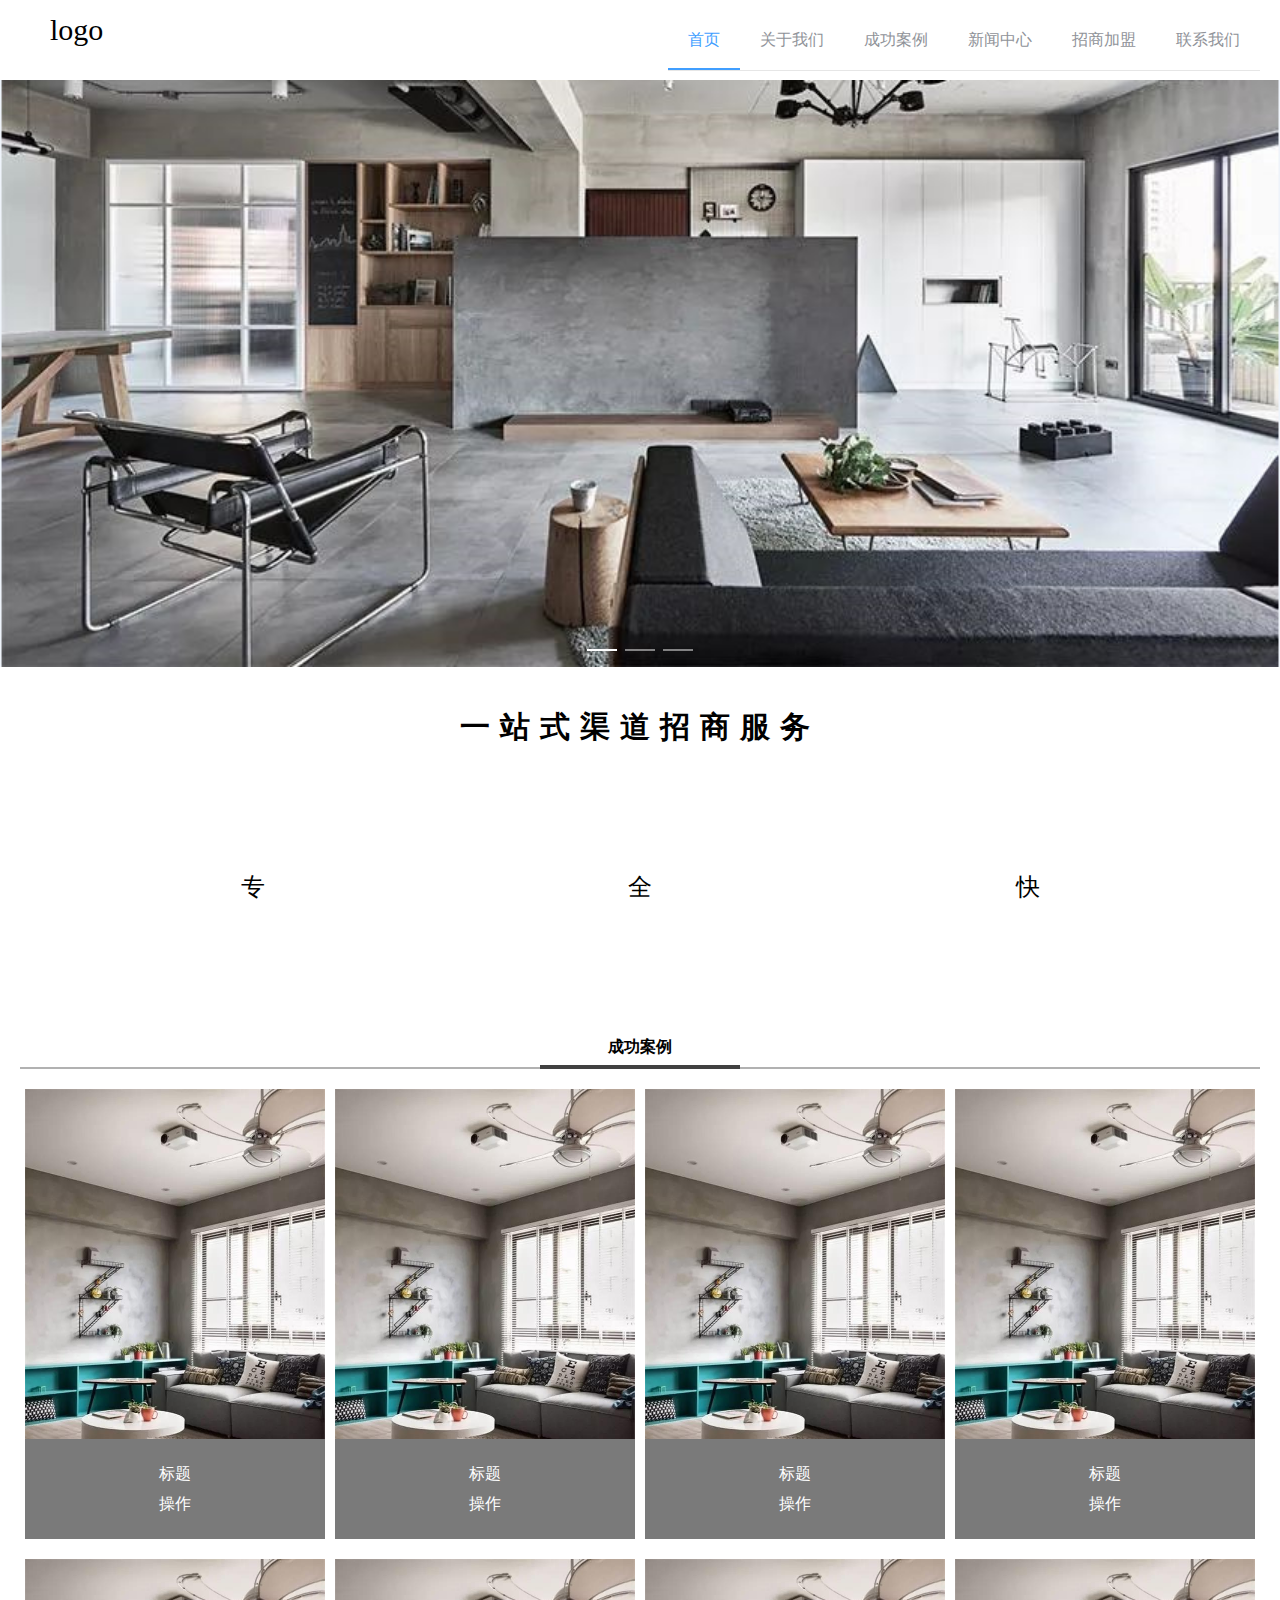
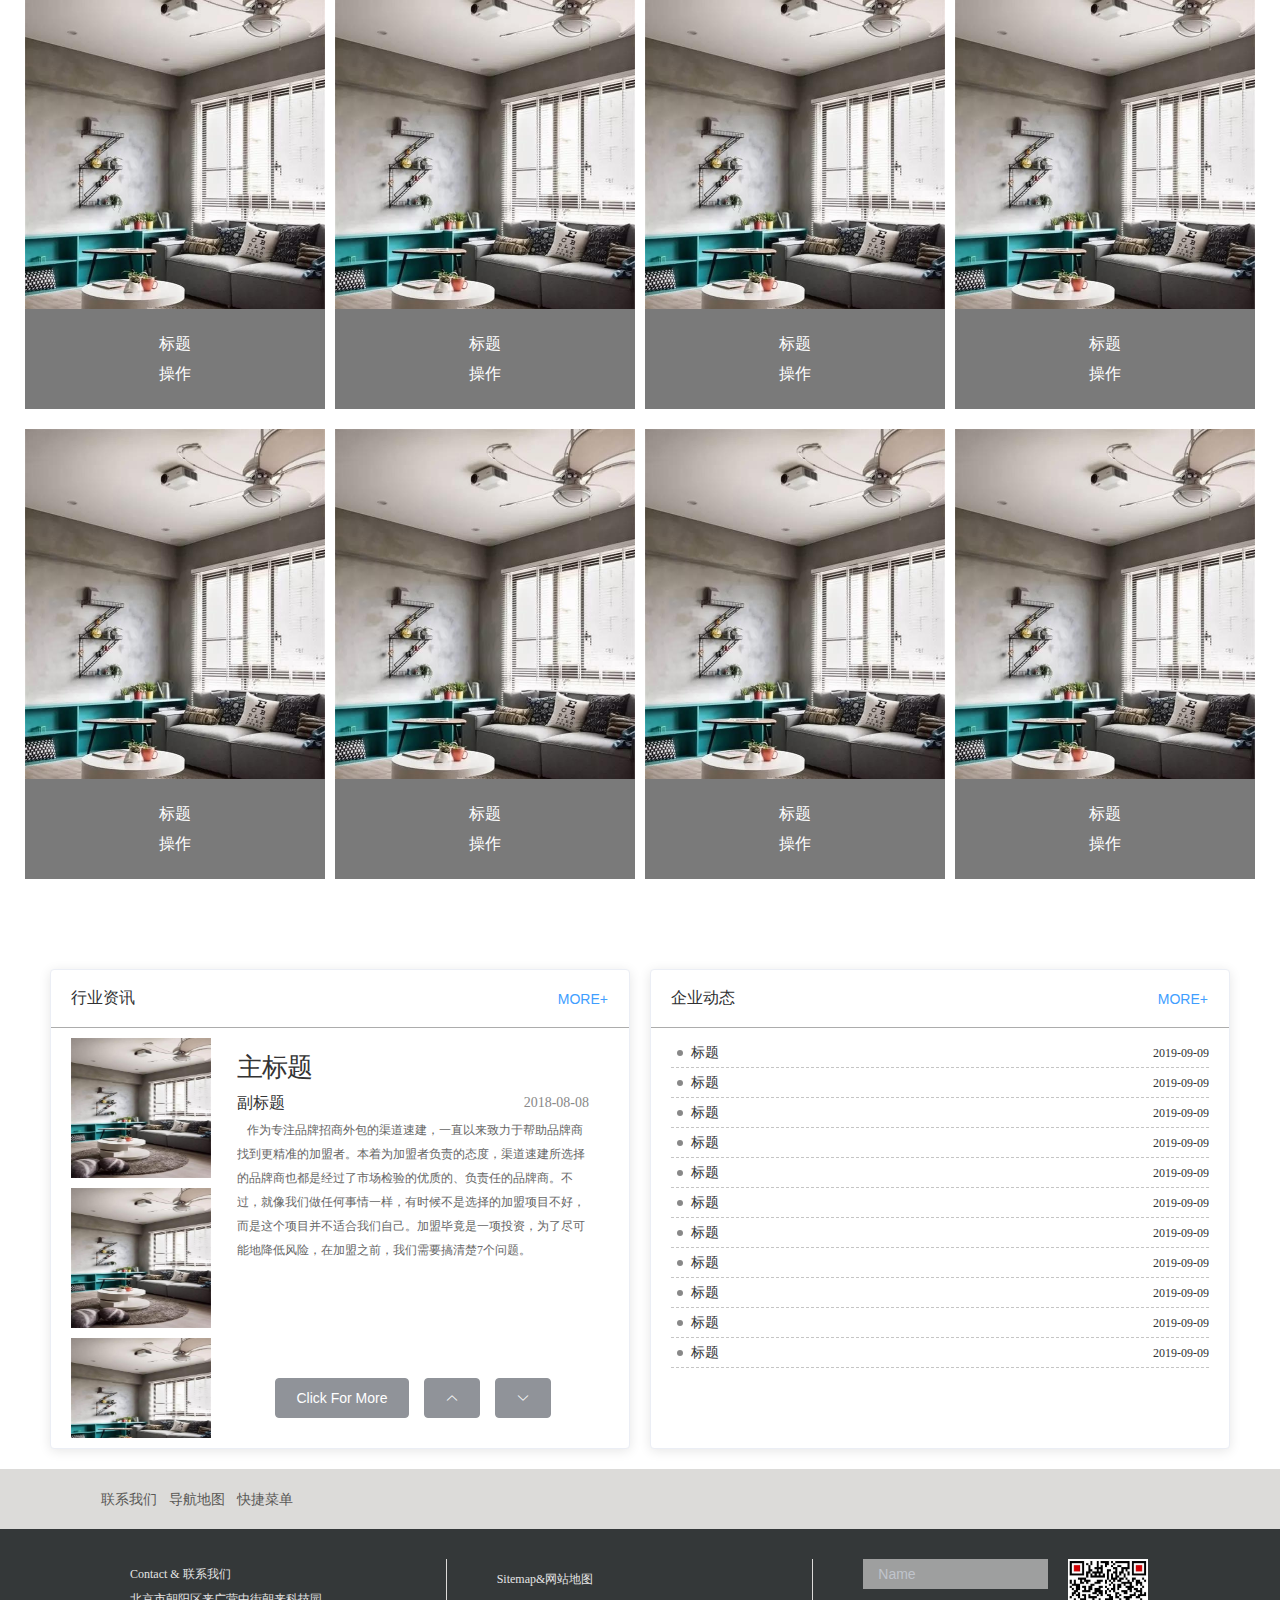
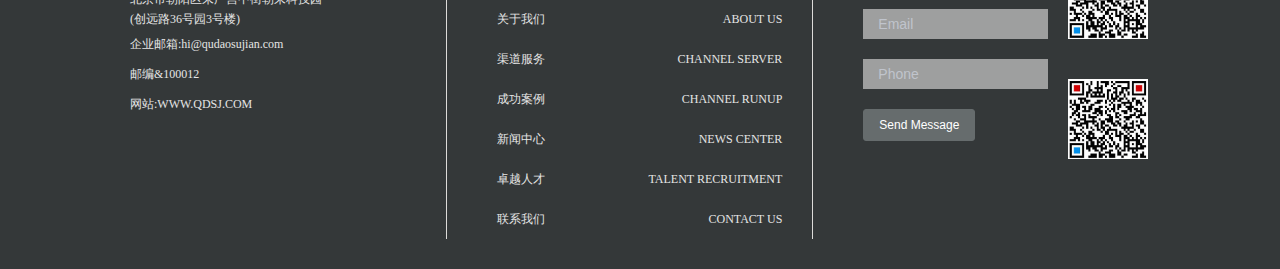
==== commit e70d9a89: "modify" ====
--- a/index.html
+++ b/index.html
@@ -15,9 +15,10 @@
 				<div class="articlebox">
 				
 					<div class="bannerbox">
-						<el-carousel height="300px">
+						<!-- v-bind:style="{ height: bannerimgheight+'px'}"-->
+						<el-carousel v-bind:height="bannerimgheight">
 					      <el-carousel-item v-for="item in bannerData" :key="item">
-					        <img style="width: 100%;height:300px;" :src="item.src" :alt="item.text" @click="console.log(item.url)" />
+					        <img style="display: block;width: 100%;" v-bind:style="{ height: bannerimgheight}" :src="item.src" :alt="item.text" @click="console.log(item.url)" />
 					      </el-carousel-item>
 					    </el-carousel>
 					</div>
@@ -39,29 +40,8 @@
 							<span></span>
 						</div>
 						<div class="caseimg_box">
-							<div class="caseimg-one">
+							<div class="caseimg-one" v-for="item in anlinum">
 							    <img src="img/k.jpg">
-							    <div class="card">
-							    	<p>标题</p>
-							    	<p>操作</p>
-							    </div>
-							</div>
-							<div class="caseimg-one">
-							    <img src="img/l.jpg">
-							    <div class="card">
-							    	<p>标题</p>
-							    	<p>操作</p>
-							    </div>
-							</div>
-							<div class="caseimg-one">
-							    <img src="img/c.jpg">
-							    <div class="card">
-							    	<p>标题</p>
-							    	<p>操作</p>
-							    </div>
-							</div>
-							<div class="caseimg-one">
-							    <img src="img/w.jpg">
 							    <div class="card">
 							    	<p>标题</p>
 							    	<p>操作</p>
@@ -151,13 +131,15 @@
 		var app=new Vue({
 			el:'#app',
 			data:{
+				anlinum:12,
 				//导航默认选中项
 				activeIndex:'1',
 				bannerData:[
-					{src:'img/a.jpg',url:'a',text:'备注'},
-					{src:'img/b.jpg',url:'b',text:'备注'},
-					{src:'img/c.jpg',url:'c',text:'备注'}
-				]
+					{src:'img/a.png',url:'a',text:'备注'},
+					{src:'img/b.png',url:'b',text:'备注'},
+					{src:'img/c.png',url:'c',text:'备注'}
+				],
+				bannerimgheight:'0px'
 			},
 			methods:{
 				openMore:function(){
@@ -166,6 +148,19 @@
 				}
 			},
 			mounted:function(){
+				console.log($(document).width())
+				//计算图片宽高
+				var that=this,fullwidth=$(document).width();
+				//h=ih*(fw/iw)
+					var img_url ='img/a.png';
+					var img = new Image();
+					img.src = img_url;
+					img.onload = function(){
+					 console.log('width:'+img.width+',height:'+img.height);
+					 console.log(img.height*(fullwidth/img.width))
+					 that.bannerimgheight=parseInt(img.height*(fullwidth/img.width))+'px'
+					};
+				
 				
 			}
 		})
--- a/css/comcss/emui.css
+++ b/css/comcss/emui.css
@@ -1,4 +1,4 @@
-@charset "UTF-8";.el-pagination--small .arrow.disabled,.el-table .hidden-columns,.el-table td.is-hidden>*,.el-table th.is-hidden>*,.el-table--hidden{visibility:hidden}.el-input__suffix,.el-tree.is-dragging .el-tree-node__content *{pointer-events:none}@font-face{font-family:element-icons;src:url(fonts/element-icons.woff) format("woff"),url(fonts/element-icons.ttf) format("truetype");font-weight:400;font-style:normal}[class*=" el-icon-"],[class^=el-icon-]{font-family:element-icons!important;speak:none;font-style:normal;font-weight:400;font-variant:normal;text-transform:none;line-height:1;vertical-align:baseline;display:inline-block;-webkit-font-smoothing:antialiased;-moz-osx-font-smoothing:grayscale}.el-icon-info:before{content:"\e61a"}.el-icon-error:before{content:"\e62c"}.el-icon-success:before{content:"\e62d"}.el-icon-warning:before{content:"\e62e"}.el-icon-question:before{content:"\e634"}.el-icon-back:before{content:"\e606"}.el-icon-arrow-left:before{content:"\e600"}.el-icon-arrow-down:before{content:"\e603"}.el-icon-arrow-right:before{content:"\e604"}.el-icon-arrow-up:before{content:"\e605"}.el-icon-caret-left:before{content:"\e60a"}.el-icon-caret-bottom:before{content:"\e60b"}.el-icon-caret-top:before{content:"\e60c"}.el-icon-caret-right:before{content:"\e60e"}.el-icon-d-arrow-left:before{content:"\e610"}.el-icon-d-arrow-right:before{content:"\e613"}.el-icon-minus:before{content:"\e621"}.el-icon-plus:before{content:"\e62b"}.el-icon-remove:before{content:"\e635"}.el-icon-circle-plus:before{content:"\e601"}.el-icon-remove-outline:before{content:"\e63c"}.el-icon-circle-plus-outline:before{content:"\e602"}.el-icon-close:before{content:"\e60f"}.el-icon-check:before{content:"\e611"}.el-icon-circle-close:before{content:"\e607"}.el-icon-circle-check:before{content:"\e639"}.el-icon-circle-close-outline:before{content:"\e609"}.el-icon-circle-check-outline:before{content:"\e63e"}.el-icon-zoom-out:before{content:"\e645"}.el-icon-zoom-in:before{content:"\e641"}.el-icon-d-caret:before{content:"\e615"}.el-icon-sort:before{content:"\e640"}.el-icon-sort-down:before{content:"\e630"}.el-icon-sort-up:before{content:"\e631"}.el-icon-tickets:before{content:"\e63f"}.el-icon-document:before{content:"\e614"}.el-icon-goods:before{content:"\e618"}.el-icon-sold-out:before{content:"\e63b"}.el-icon-news:before{content:"\e625"}.el-icon-message:before{content:"\e61b"}.el-icon-date:before{content:"\e608"}.el-icon-printer:before{content:"\e62f"}.el-icon-time:before{content:"\e642"}.el-icon-bell:before{content:"\e622"}.el-icon-mobile-phone:before{content:"\e624"}.el-icon-service:before{content:"\e63a"}.el-icon-view:before{content:"\e643"}.el-icon-menu:before{content:"\e620"}.el-icon-more:before{content:"\e646"}.el-icon-more-outline:before{content:"\e626"}.el-icon-star-on:before{content:"\e637"}.el-icon-star-off:before{content:"\e63d"}.el-icon-location:before{content:"\e61d"}.el-icon-location-outline:before{content:"\e61f"}.el-icon-phone:before{content:"\e627"}.el-icon-phone-outline:before{content:"\e628"}.el-icon-picture:before{content:"\e629"}.el-icon-picture-outline:before{content:"\e62a"}.el-icon-delete:before{content:"\e612"}.el-icon-search:before{content:"\e619"}.el-icon-edit:before{content:"\e61c"}.el-icon-edit-outline:before{content:"\e616"}.el-icon-rank:before{content:"\e632"}.el-icon-refresh:before{content:"\e633"}.el-icon-share:before{content:"\e636"}.el-icon-setting:before{content:"\e638"}.el-icon-upload:before{content:"\e60d"}.el-icon-upload2:before{content:"\e644"}.el-icon-download:before{content:"\e617"}.el-icon-loading:before{content:"\e61e"}.el-icon-loading{-webkit-animation:rotating 2s linear infinite;animation:rotating 2s linear infinite}.el-icon--right{margin-left:5px}.el-icon--left{margin-right:5px}@-webkit-keyframes rotating{0%{-webkit-transform:rotateZ(0);transform:rotateZ(0)}100%{-webkit-transform:rotateZ(360deg);transform:rotateZ(360deg)}}@keyframes rotating{0%{-webkit-transform:rotateZ(0);transform:rotateZ(0)}100%{-webkit-transform:rotateZ(360deg);transform:rotateZ(360deg)}}.el-pagination{white-space:nowrap;padding:2px 5px;color:#303133;font-weight:700}.el-pagination::after,.el-pagination::before{display:table;content:""}.el-pagination::after{clear:both}.el-pagination button,.el-pagination span:not([class*=suffix]){display:inline-block;font-size:13px;min-width:35.5px;height:28px;line-height:28px;vertical-align:top;-webkit-box-sizing:border-box;box-sizing:border-box}.el-pager li,.el-pagination__editor{-webkit-box-sizing:border-box;text-align:center}.el-pagination .el-input__inner{text-align:center;-moz-appearance:textfield;line-height:normal}.el-pagination .el-input__suffix{right:0;-webkit-transform:scale(.8);transform:scale(.8)}.el-pagination .el-select .el-input{width:100px;margin:0 5px}.el-pagination .el-select .el-input .el-input__inner{padding-right:25px;border-radius:3px;height:28px}.el-pagination button{border:none;padding:0 6px;background:0 0}.el-pagination button:focus{outline:0}.el-pagination button:hover{color:#409EFF}.el-pagination button:disabled{color:#c0c4cc;background-color:#fff;cursor:not-allowed}.el-pagination .btn-next,.el-pagination .btn-prev{background:center center no-repeat #fff;background-size:16px;cursor:pointer;margin:0;color:#303133}.el-pagination .btn-next .el-icon,.el-pagination .btn-prev .el-icon{display:block;font-size:12px;font-weight:700}.el-pagination .btn-prev{padding-right:12px}.el-pagination .btn-next{padding-left:12px}.el-pagination .el-pager li.disabled{color:#c0c4cc;cursor:not-allowed}.el-pager li,.el-pager li.btn-quicknext:hover,.el-pager li.btn-quickprev:hover{cursor:pointer}.el-pagination--small .btn-next,.el-pagination--small .btn-prev,.el-pagination--small .el-pager li,.el-pagination--small .el-pager li.btn-quicknext,.el-pagination--small .el-pager li.btn-quickprev,.el-pagination--small .el-pager li:last-child{border-color:transparent;font-size:12px;line-height:22px;height:22px;min-width:22px}.el-pagination--small .more::before,.el-pagination--small li.more::before{line-height:24px}.el-pagination--small button,.el-pagination--small span:not([class*=suffix]){height:22px;line-height:22px}.el-pagination--small .el-pagination__editor,.el-pagination--small .el-pagination__editor.el-input .el-input__inner{height:22px}.el-pagination__sizes{margin:0 10px 0 0;font-weight:400;color:#606266}.el-pagination__sizes .el-input .el-input__inner{font-size:13px;padding-left:8px}.el-pagination__sizes .el-input .el-input__inner:hover{border-color:#409EFF}.el-pagination__total{margin-right:10px;font-weight:400;color:#606266}.el-pagination__jump{margin-left:24px;font-weight:400;color:#606266}.el-pagination__jump .el-input__inner{padding:0 3px}.el-pagination__rightwrapper{float:right}.el-pagination__editor{line-height:18px;padding:0 2px;height:28px;margin:0 2px;box-sizing:border-box;border-radius:3px}.el-pager,.el-pagination.is-background .btn-next,.el-pagination.is-background .btn-prev{padding:0}.el-pagination__editor.el-input{width:50px}.el-pagination__editor.el-input .el-input__inner{height:28px}.el-pagination__editor .el-input__inner::-webkit-inner-spin-button,.el-pagination__editor .el-input__inner::-webkit-outer-spin-button{-webkit-appearance:none;margin:0}.el-pagination.is-background .btn-next,.el-pagination.is-background .btn-prev,.el-pagination.is-background .el-pager li{margin:0 5px;background-color:#f4f4f5;color:#606266;min-width:30px;border-radius:2px}.el-pagination.is-background .btn-next.disabled,.el-pagination.is-background .btn-next:disabled,.el-pagination.is-background .btn-prev.disabled,.el-pagination.is-background .btn-prev:disabled,.el-pagination.is-background .el-pager li.disabled{color:#c0c4cc}.el-pagination.is-background .el-pager li:not(.disabled):hover{color:#409EFF}.el-pagination.is-background .el-pager li:not(.disabled).active{background-color:#409EFF;color:#fff}.el-pagination.is-background.el-pagination--small .btn-next,.el-pagination.is-background.el-pagination--small .btn-prev,.el-pagination.is-background.el-pagination--small .el-pager li{margin:0 3px;min-width:22px}.el-pager,.el-pager li{vertical-align:top;margin:0;display:inline-block}.el-pager{-webkit-user-select:none;-moz-user-select:none;-ms-user-select:none;user-select:none;list-style:none;font-size:0}.el-radio,.el-table th{-webkit-user-select:none}.el-date-table,.el-radio,.el-table th{-moz-user-select:none;-ms-user-select:none}.el-pager .more::before{line-height:30px}.el-pager li{padding:0 4px;background:#fff;font-size:13px;min-width:35.5px;height:28px;line-height:28px;box-sizing:border-box}.el-menu--collapse .el-menu .el-submenu,.el-menu--popup{min-width:200px}.el-dialog,.el-dialog__footer{-webkit-box-sizing:border-box}.el-pager li.btn-quicknext,.el-pager li.btn-quickprev{line-height:28px;color:#303133}.el-pager li.btn-quicknext.disabled,.el-pager li.btn-quickprev.disabled{color:#c0c4cc}.el-pager li.active+li{border-left:0}.el-pager li:hover{color:#409EFF}.el-pager li.active{color:#409EFF;cursor:default}@-webkit-keyframes v-modal-in{0%{opacity:0}}@-webkit-keyframes v-modal-out{100%{opacity:0}}.el-dialog{position:relative;margin:0 auto 50px;background:#fff;border-radius:2px;-webkit-box-shadow:0 1px 3px rgba(0,0,0,.3);box-shadow:0 1px 3px rgba(0,0,0,.3);box-sizing:border-box;width:50%}.el-dialog.is-fullscreen{width:100%;margin-top:0;margin-bottom:0;height:100%;overflow:auto}.el-dialog__wrapper{position:fixed;top:0;right:0;bottom:0;left:0;overflow:auto;margin:0}.el-dialog__header{padding:20px 20px 10px}.el-dialog__headerbtn{position:absolute;top:20px;right:20px;padding:0;background:0 0;border:none;outline:0;cursor:pointer;font-size:16px}.el-dialog__headerbtn .el-dialog__close{color:#909399}.el-dialog__headerbtn:focus .el-dialog__close,.el-dialog__headerbtn:hover .el-dialog__close{color:#409EFF}.el-dialog__title{line-height:24px;font-size:18px;color:#303133}.el-dialog__body{padding:30px 20px;color:#606266;line-height:24px;font-size:14px}.el-dialog__footer{padding:10px 20px 20px;text-align:right;box-sizing:border-box}.el-dialog--center{text-align:center}.el-dialog--center .el-dialog__body{text-align:initial;padding:25px 25px 30px}.el-dialog--center .el-dialog__footer{text-align:inherit}.dialog-fade-enter-active{-webkit-animation:dialog-fade-in .3s;animation:dialog-fade-in .3s}.dialog-fade-leave-active{-webkit-animation:dialog-fade-out .3s;animation:dialog-fade-out .3s}@-webkit-keyframes dialog-fade-in{0%{-webkit-transform:translate3d(0,-20px,0);transform:translate3d(0,-20px,0);opacity:0}100%{-webkit-transform:translate3d(0,0,0);transform:translate3d(0,0,0);opacity:1}}@keyframes dialog-fade-in{0%{-webkit-transform:translate3d(0,-20px,0);transform:translate3d(0,-20px,0);opacity:0}100%{-webkit-transform:translate3d(0,0,0);transform:translate3d(0,0,0);opacity:1}}@-webkit-keyframes dialog-fade-out{0%{-webkit-transform:translate3d(0,0,0);transform:translate3d(0,0,0);opacity:1}100%{-webkit-transform:translate3d(0,-20px,0);transform:translate3d(0,-20px,0);opacity:0}}@keyframes dialog-fade-out{0%{-webkit-transform:translate3d(0,0,0);transform:translate3d(0,0,0);opacity:1}100%{-webkit-transform:translate3d(0,-20px,0);transform:translate3d(0,-20px,0);opacity:0}}.el-autocomplete{position:relative;display:inline-block}.el-autocomplete-suggestion{margin:5px 0;-webkit-box-shadow:0 2px 12px 0 rgba(0,0,0,.1);box-shadow:0 2px 12px 0 rgba(0,0,0,.1);border-radius:4px}.el-dropdown-menu,.el-menu--collapse .el-submenu .el-menu{z-index:10;-webkit-box-shadow:0 2px 12px 0 rgba(0,0,0,.1)}.el-autocomplete-suggestion__wrap{max-height:280px;padding:10px 0;-webkit-box-sizing:border-box;box-sizing:border-box;overflow:auto;background-color:#fff;border:1px solid #e4e7ed;border-radius:4px}.el-autocomplete-suggestion__list{margin:0;padding:0}.el-autocomplete-suggestion li{padding:0 20px;margin:0;line-height:34px;cursor:pointer;color:#606266;font-size:14px;list-style:none;white-space:nowrap;overflow:hidden;text-overflow:ellipsis}.el-autocomplete-suggestion li.highlighted,.el-autocomplete-suggestion li:hover{background-color:#f5f7fa}.el-autocomplete-suggestion li.divider{margin-top:6px;border-top:1px solid #000}.el-autocomplete-suggestion li.divider:last-child{margin-bottom:-6px}.el-autocomplete-suggestion.is-loading li{text-align:center;height:100px;line-height:100px;font-size:20px;color:#999}.el-autocomplete-suggestion.is-loading li::after{display:inline-block;content:"";height:100%;vertical-align:middle}.el-autocomplete-suggestion.is-loading li:hover{background-color:#fff}.el-autocomplete-suggestion.is-loading .el-icon-loading{vertical-align:middle}.el-dropdown{display:inline-block;position:relative;color:#606266;font-size:14px}.el-dropdown .el-button-group{display:block}.el-dropdown .el-button-group .el-button{float:none}.el-dropdown .el-dropdown__caret-button{padding-left:5px;padding-right:5px;position:relative;border-left:none}.el-dropdown .el-dropdown__caret-button::before{content:'';position:absolute;display:block;width:1px;top:5px;bottom:5px;left:0;background:rgba(255,255,255,.5)}.el-dropdown .el-dropdown__caret-button:hover::before{top:0;bottom:0}.el-dropdown .el-dropdown__caret-button .el-dropdown__icon{padding-left:0}.el-dropdown__icon{font-size:12px;margin:0 3px}.el-dropdown .el-dropdown-selfdefine:focus:active,.el-dropdown .el-dropdown-selfdefine:focus:not(.focusing){outline-width:0}.el-dropdown-menu{position:absolute;top:0;left:0;padding:10px 0;margin:5px 0;background-color:#fff;border:1px solid #ebeef5;border-radius:4px;box-shadow:0 2px 12px 0 rgba(0,0,0,.1)}.el-dropdown-menu__item{list-style:none;line-height:36px;padding:0 20px;margin:0;font-size:14px;color:#606266;cursor:pointer;outline:0}.el-dropdown-menu__item:focus,.el-dropdown-menu__item:not(.is-disabled):hover{background-color:#ecf5ff;color:#66b1ff}.el-dropdown-menu__item--divided:before,.el-menu,.el-menu--horizontal>.el-menu-item:not(.is-disabled):focus,.el-menu--horizontal>.el-menu-item:not(.is-disabled):hover,.el-menu--horizontal>.el-submenu .el-submenu__title:hover{background-color:#fff}.el-dropdown-menu__item--divided{position:relative;margin-top:6px;border-top:1px solid #ebeef5}.el-dropdown-menu__item--divided:before{content:'';height:6px;display:block;margin:0 -20px}.el-menu::after,.el-menu::before,.el-radio__inner::after,.el-switch__core:after{content:""}.el-dropdown-menu__item.is-disabled{cursor:default;color:#bbb;pointer-events:none}.el-dropdown-menu--medium{padding:6px 0}.el-dropdown-menu--medium .el-dropdown-menu__item{line-height:30px;padding:0 17px;font-size:14px}.el-dropdown-menu--medium .el-dropdown-menu__item.el-dropdown-menu__item--divided{margin-top:6px}.el-dropdown-menu--medium .el-dropdown-menu__item.el-dropdown-menu__item--divided:before{height:6px;margin:0 -17px}.el-dropdown-menu--small{padding:6px 0}.el-dropdown-menu--small .el-dropdown-menu__item{line-height:27px;padding:0 15px;font-size:13px}.el-dropdown-menu--small .el-dropdown-menu__item.el-dropdown-menu__item--divided{margin-top:4px}.el-dropdown-menu--small .el-dropdown-menu__item.el-dropdown-menu__item--divided:before{height:4px;margin:0 -15px}.el-dropdown-menu--mini{padding:3px 0}.el-dropdown-menu--mini .el-dropdown-menu__item{line-height:24px;padding:0 10px;font-size:12px}.el-dropdown-menu--mini .el-dropdown-menu__item.el-dropdown-menu__item--divided{margin-top:3px}.el-dropdown-menu--mini .el-dropdown-menu__item.el-dropdown-menu__item--divided:before{height:3px;margin:0 -10px}.el-menu{border-right:solid 1px #e6e6e6;list-style:none;position:relative;margin:0;padding-left:0}.el-menu::after,.el-menu::before{display:table}.el-menu::after{clear:both}.el-menu--horizontal{border-right:none;border-bottom:solid 1px #e6e6e6}.el-menu--horizontal>.el-menu-item{float:left;height:60px;line-height:60px;margin:0;border-bottom:2px solid transparent;color:#909399}.el-menu--horizontal>.el-menu-item a,.el-menu--horizontal>.el-menu-item a:hover{color:inherit}.el-menu--horizontal>.el-submenu{float:left}.el-menu--horizontal>.el-submenu:focus,.el-menu--horizontal>.el-submenu:hover{outline:0}.el-menu--horizontal>.el-submenu:focus .el-submenu__title,.el-menu--horizontal>.el-submenu:hover .el-submenu__title{color:#303133}.el-menu--horizontal>.el-submenu.is-active .el-submenu__title{border-bottom:2px solid #409EFF;color:#303133}.el-menu--horizontal>.el-submenu .el-submenu__title{height:60px;line-height:60px;border-bottom:2px solid transparent;color:#909399}.el-menu--horizontal>.el-submenu .el-submenu__icon-arrow{position:static;vertical-align:middle;margin-left:8px;margin-top:-3px}.el-menu--horizontal .el-menu .el-menu-item,.el-menu--horizontal .el-menu .el-submenu__title{background-color:#fff;float:none;height:36px;line-height:36px;padding:0 10px;color:#909399}.el-menu--horizontal .el-menu .el-menu-item.is-active,.el-menu--horizontal .el-menu .el-submenu__title.is-active{color:#303133}.el-menu--horizontal .el-menu-item:not(.is-disabled):focus,.el-menu--horizontal .el-menu-item:not(.is-disabled):hover{outline:0;color:#303133}.el-menu--horizontal>.el-menu-item.is-active{border-bottom:2px solid #409EFF;color:#303133}.el-menu--collapse{width:64px}.el-menu--collapse>.el-menu-item [class^=el-icon-],.el-menu--collapse>.el-submenu>.el-submenu__title [class^=el-icon-]{margin:0;vertical-align:middle;width:24px;text-align:center}.el-menu--collapse>.el-menu-item .el-submenu__icon-arrow,.el-menu--collapse>.el-submenu>.el-submenu__title .el-submenu__icon-arrow{display:none}.el-menu--collapse>.el-menu-item span,.el-menu--collapse>.el-submenu>.el-submenu__title span{height:0;width:0;overflow:hidden;visibility:hidden;display:inline-block}.el-menu--collapse>.el-menu-item.is-active i{color:inherit}.el-menu--collapse .el-submenu{position:relative}.el-menu--collapse .el-submenu .el-menu{position:absolute;margin-left:5px;top:0;left:100%;border:1px solid #e4e7ed;border-radius:2px;box-shadow:0 2px 12px 0 rgba(0,0,0,.1)}.el-menu-item,.el-submenu__title{height:56px;line-height:56px;position:relative;-webkit-box-sizing:border-box;white-space:nowrap;list-style:none}.el-menu--collapse .el-submenu.is-opened>.el-submenu__title .el-submenu__icon-arrow{-webkit-transform:none;transform:none}.el-menu--popup{z-index:100;border:none;padding:5px 0;border-radius:2px;-webkit-box-shadow:0 2px 12px 0 rgba(0,0,0,.1);box-shadow:0 2px 12px 0 rgba(0,0,0,.1)}.el-menu--popup-bottom-start{margin-top:5px}.el-menu--popup-right-start{margin-left:5px;margin-right:5px}.el-menu-item{font-size:14px;color:#303133;padding:0 20px;cursor:pointer;-webkit-transition:border-color .3s,background-color .3s,color .3s;transition:border-color .3s,background-color .3s,color .3s;box-sizing:border-box}.el-menu-item *{vertical-align:middle}.el-menu-item:focus,.el-menu-item:hover{outline:0;background-color:#ecf5ff}.el-menu-item.is-disabled{opacity:.25;cursor:not-allowed;background:0 0!important}.el-menu-item [class^=el-icon-]{margin-right:5px;width:24px;text-align:center;font-size:18px;vertical-align:middle}.el-menu-item.is-active{color:#409EFF}.el-menu-item.is-active i{color:inherit}.el-submenu{list-style:none;margin:0;padding-left:0}.el-submenu__title{font-size:14px;color:#303133;padding:0 20px;cursor:pointer;-webkit-transition:border-color .3s,background-color .3s,color .3s;transition:border-color .3s,background-color .3s,color .3s;box-sizing:border-box}.el-submenu__title *{vertical-align:middle}.el-submenu__title:focus,.el-submenu__title:hover{outline:0;background-color:#ecf5ff}.el-submenu__title.is-disabled{opacity:.25;cursor:not-allowed;background:0 0!important}.el-submenu__title:hover{background-color:#ecf5ff}.el-submenu .el-menu{border:none}.el-submenu .el-menu-item{height:50px;line-height:50px;padding:0 45px;min-width:200px}.el-submenu__icon-arrow{position:absolute;top:50%;right:20px;margin-top:-7px;-webkit-transition:-webkit-transform .3s;transition:-webkit-transform .3s;transition:transform .3s;transition:transform .3s,-webkit-transform .3s;font-size:12px}.el-radio,.el-radio__inner,.el-radio__input{position:relative;display:inline-block}.el-submenu.is-active .el-submenu__title{border-bottom-color:#409EFF}.el-submenu.is-opened>.el-submenu__title .el-submenu__icon-arrow{-webkit-transform:rotateZ(180deg);transform:rotateZ(180deg)}.el-submenu.is-disabled .el-menu-item,.el-submenu.is-disabled .el-submenu__title{opacity:.25;cursor:not-allowed;background:0 0!important}.el-submenu [class^=el-icon-]{vertical-align:middle;margin-right:5px;width:24px;text-align:center;font-size:18px}.el-menu-item-group>ul{padding:0}.el-menu-item-group__title{padding:7px 0 7px 20px;line-height:normal;font-size:12px;color:#909399}.el-radio,.el-radio--medium.is-bordered .el-radio__label{font-size:14px}.horizontal-collapse-transition .el-submenu__title .el-submenu__icon-arrow{-webkit-transition:.2s;transition:.2s;opacity:0}.el-radio{color:#606266;font-weight:500;line-height:1;cursor:pointer;white-space:nowrap;outline:0}.el-radio.is-bordered{padding:12px 20px 0 10px;border-radius:4px;border:1px solid #dcdfe6;-webkit-box-sizing:border-box;box-sizing:border-box;height:40px}.el-radio.is-bordered.is-checked{border-color:#409EFF}.el-radio.is-bordered.is-disabled{cursor:not-allowed;border-color:#ebeef5}.el-radio__input.is-disabled .el-radio__inner,.el-radio__input.is-disabled.is-checked .el-radio__inner{background-color:#f5f7fa;border-color:#e4e7ed}.el-radio.is-bordered+.el-radio.is-bordered{margin-left:10px}.el-radio--medium.is-bordered{padding:10px 20px 0 10px;border-radius:4px;height:36px}.el-radio--mini.is-bordered .el-radio__label,.el-radio--small.is-bordered .el-radio__label{font-size:12px}.el-radio--medium.is-bordered .el-radio__inner{height:14px;width:14px}.el-radio--small.is-bordered{padding:8px 15px 0 10px;border-radius:3px;height:32px}.el-radio--small.is-bordered .el-radio__inner{height:12px;width:12px}.el-radio--mini.is-bordered{padding:6px 15px 0 10px;border-radius:3px;height:28px}.el-radio--mini.is-bordered .el-radio__inner{height:12px;width:12px}.el-radio+.el-radio{margin-left:30px}.el-radio__input{white-space:nowrap;cursor:pointer;outline:0;line-height:1;vertical-align:middle}.el-radio__input.is-disabled .el-radio__inner{cursor:not-allowed}.el-radio__input.is-disabled .el-radio__inner::after{cursor:not-allowed;background-color:#f5f7fa}.el-radio__input.is-disabled .el-radio__inner+.el-radio__label{cursor:not-allowed}.el-radio__input.is-disabled.is-checked .el-radio__inner::after{background-color:#c0c4cc}.el-radio__input.is-disabled+span.el-radio__label{color:#c0c4cc;cursor:not-allowed}.el-radio__input.is-checked .el-radio__inner{border-color:#409EFF;background:#409EFF}.el-radio__input.is-checked .el-radio__inner::after{-webkit-transform:translate(-50%,-50%) scale(1);transform:translate(-50%,-50%) scale(1)}.el-radio__input.is-checked+.el-radio__label{color:#409EFF}.el-radio__input.is-focus .el-radio__inner{border-color:#409EFF}.el-radio__inner{border:1px solid #dcdfe6;border-radius:100%;width:14px;height:14px;background-color:#fff;cursor:pointer;-webkit-box-sizing:border-box;box-sizing:border-box}.el-radio-button__inner,.el-switch__core{-webkit-box-sizing:border-box;vertical-align:middle}.el-radio__inner:hover{border-color:#409EFF}.el-radio__inner::after{width:4px;height:4px;border-radius:100%;background-color:#fff;position:absolute;left:50%;top:50%;-webkit-transform:translate(-50%,-50%) scale(0);transform:translate(-50%,-50%) scale(0);-webkit-transition:-webkit-transform .15s cubic-bezier(.71,-.46,.88,.6);transition:-webkit-transform .15s cubic-bezier(.71,-.46,.88,.6);transition:transform .15s cubic-bezier(.71,-.46,.88,.6);transition:transform .15s cubic-bezier(.71,-.46,.88,.6),-webkit-transform .15s cubic-bezier(.71,-.46,.88,.6)}.el-radio__original{opacity:0;outline:0;position:absolute;z-index:-1;top:0;left:0;right:0;bottom:0;margin:0}.el-radio-button,.el-radio-button__inner{display:inline-block;position:relative;outline:0}.el-radio:focus:not(.is-focus):not(:active) .el-radio__inner{-webkit-box-shadow:0 0 2px 2px #409EFF;box-shadow:0 0 2px 2px #409EFF}.el-radio__label{font-size:14px;padding-left:10px}.el-radio-group{display:inline-block;line-height:1;vertical-align:middle;font-size:0}.el-radio-button__inner{line-height:1;white-space:nowrap;background:#fff;border:1px solid #dcdfe6;font-weight:500;border-left:0;color:#606266;-webkit-appearance:none;text-align:center;box-sizing:border-box;margin:0;cursor:pointer;-webkit-transition:all .3s cubic-bezier(.645,.045,.355,1);transition:all .3s cubic-bezier(.645,.045,.355,1);padding:12px 20px;font-size:14px;border-radius:0}.el-radio-button__inner.is-round{padding:12px 20px}.el-radio-button__inner:hover{color:#409EFF}.el-radio-button__inner [class*=el-icon-]{line-height:.9}.el-radio-button__inner [class*=el-icon-]+span{margin-left:5px}.el-radio-button:first-child .el-radio-button__inner{border-left:1px solid #dcdfe6;border-radius:4px 0 0 4px;-webkit-box-shadow:none!important;box-shadow:none!important}.el-radio-button__orig-radio{opacity:0;outline:0;position:absolute;z-index:-1}.el-radio-button__orig-radio:checked+.el-radio-button__inner{color:#fff;background-color:#409EFF;border-color:#409EFF;-webkit-box-shadow:-1px 0 0 0 #409EFF;box-shadow:-1px 0 0 0 #409EFF}.el-radio-button__orig-radio:disabled+.el-radio-button__inner{color:#c0c4cc;cursor:not-allowed;background-image:none;background-color:#fff;border-color:#ebeef5;-webkit-box-shadow:none;box-shadow:none}.el-radio-button__orig-radio:disabled:checked+.el-radio-button__inner{background-color:#f2f6fc}.el-radio-button:last-child .el-radio-button__inner{border-radius:0 4px 4px 0}.el-popover,.el-radio-button:first-child:last-child .el-radio-button__inner{border-radius:4px}.el-radio-button--medium .el-radio-button__inner{padding:10px 20px;font-size:14px;border-radius:0}.el-radio-button--medium .el-radio-button__inner.is-round{padding:10px 20px}.el-radio-button--small .el-radio-button__inner{padding:9px 15px;font-size:12px;border-radius:0}.el-radio-button--small .el-radio-button__inner.is-round{padding:9px 15px}.el-radio-button--mini .el-radio-button__inner{padding:7px 15px;font-size:12px;border-radius:0}.el-radio-button--mini .el-radio-button__inner.is-round{padding:7px 15px}.el-radio-button:focus:not(.is-focus):not(:active){-webkit-box-shadow:0 0 2px 2px #409EFF;box-shadow:0 0 2px 2px #409EFF}.el-switch{display:-webkit-inline-box;display:-ms-inline-flexbox;display:inline-flex;-webkit-box-align:center;-ms-flex-align:center;align-items:center;position:relative;font-size:14px;line-height:20px;height:20px;vertical-align:middle}.el-switch__core,.el-switch__label{display:inline-block;cursor:pointer}.el-switch.is-disabled .el-switch__core,.el-switch.is-disabled .el-switch__label{cursor:not-allowed}.el-switch__label{-webkit-transition:.2s;transition:.2s;height:20px;font-size:14px;font-weight:500;vertical-align:middle;color:#303133}.el-switch__label.is-active{color:#409EFF}.el-switch__label--left{margin-right:10px}.el-switch__label--right{margin-left:10px}.el-switch__label *{line-height:1;font-size:14px;display:inline-block}.el-switch__input{position:absolute;width:0;height:0;opacity:0;margin:0}.el-switch__input:focus~.el-switch__core{outline:#409EFF solid 1px}.el-message__closeBtn:focus,.el-message__content:focus,.el-popover:focus,.el-popover:focus:active,.el-popover__reference:focus:hover,.el-popover__reference:focus:not(.focusing),.el-rate:active,.el-rate:focus,.el-tooltip:focus:hover,.el-tooltip:focus:not(.focusing),.el-upload-list__item.is-success:active,.el-upload-list__item.is-success:not(.focusing):focus{outline-width:0}.el-switch__core{margin:0;position:relative;width:40px;height:20px;border:1px solid #dcdfe6;outline:0;border-radius:10px;box-sizing:border-box;background:#dcdfe6;-webkit-transition:border-color .3s,background-color .3s;transition:border-color .3s,background-color .3s}.el-switch__core:after{position:absolute;top:1px;left:1px;border-radius:100%;-webkit-transition:all .3s;transition:all .3s;width:16px;height:16px;background-color:#fff}.el-switch.is-checked .el-switch__core{border-color:#409EFF;background-color:#409EFF}.el-switch.is-checked .el-switch__core::after{left:100%;margin-left:-17px}.el-switch.is-disabled{opacity:.6}.el-switch--wide .el-switch__label.el-switch__label--left span{left:10px}.el-switch--wide .el-switch__label.el-switch__label--right span{right:10px}.el-switch .label-fade-enter,.el-switch .label-fade-leave-active{opacity:0}.el-select-dropdown{position:absolute;z-index:1001;border:1px solid #e4e7ed;border-radius:4px;background-color:#fff;-webkit-box-shadow:0 2px 12px 0 rgba(0,0,0,.1);box-shadow:0 2px 12px 0 rgba(0,0,0,.1);-webkit-box-sizing:border-box;box-sizing:border-box;margin:5px 0}.el-select-dropdown.is-multiple .el-select-dropdown__item.selected{color:#409EFF;background-color:#fff}.el-select-dropdown.is-multiple .el-select-dropdown__item.selected.hover{background-color:#f5f7fa}.el-select-dropdown.is-multiple .el-select-dropdown__item.selected::after{position:absolute;right:20px;font-family:element-icons;content:"\E611";font-size:12px;font-weight:700;-webkit-font-smoothing:antialiased;-moz-osx-font-smoothing:grayscale}.el-select-dropdown .el-scrollbar.is-empty .el-select-dropdown__list{padding:0}.el-select-dropdown__empty{padding:10px 0;margin:0;text-align:center;color:#999;font-size:14px}.el-select-dropdown__wrap{max-height:274px}.el-select-dropdown__list{list-style:none;padding:6px 0;margin:0;-webkit-box-sizing:border-box;box-sizing:border-box}.el-select-dropdown__item{font-size:14px;padding:0 20px;position:relative;white-space:nowrap;overflow:hidden;text-overflow:ellipsis;color:#606266;height:34px;line-height:34px;-webkit-box-sizing:border-box;box-sizing:border-box;cursor:pointer}.el-select-dropdown__item.is-disabled{color:#c0c4cc;cursor:not-allowed}.el-select-dropdown__item.is-disabled:hover{background-color:#fff}.el-select-dropdown__item.hover,.el-select-dropdown__item:hover{background-color:#f5f7fa}.el-select-dropdown__item.selected{color:#409EFF;font-weight:700}.el-select-dropdown__item span{line-height:34px!important}.el-select-group{margin:0;padding:0}.el-select-group__wrap{position:relative;list-style:none;margin:0;padding:0}.el-select-group__wrap:not(:last-of-type){padding-bottom:24px}.el-select-group__wrap:not(:last-of-type)::after{content:'';position:absolute;display:block;left:20px;right:20px;bottom:12px;height:1px;background:#e4e7ed}.el-select-group__title{padding-left:20px;font-size:12px;color:#909399;line-height:30px}.el-select-group .el-select-dropdown__item{padding-left:20px}.el-select{display:inline-block;position:relative}.el-select:hover .el-input__inner{border-color:#c0c4cc}.el-select .el-input__inner{cursor:pointer;padding-right:35px}.el-select .el-input__inner:focus{border-color:#409EFF}.el-select .el-input .el-select__caret{color:#c0c4cc;font-size:14px;-webkit-transition:-webkit-transform .3s;transition:-webkit-transform .3s;transition:transform .3s;transition:transform .3s,-webkit-transform .3s;-webkit-transform:rotateZ(180deg);transform:rotateZ(180deg);line-height:16px;cursor:pointer}.el-select .el-input .el-select__caret.is-reverse{-webkit-transform:rotateZ(0);transform:rotateZ(0)}.el-select .el-input .el-select__caret.is-show-close{font-size:14px;text-align:center;-webkit-transform:rotateZ(180deg);transform:rotateZ(180deg);border-radius:100%;color:#c0c4cc;-webkit-transition:color .2s cubic-bezier(.645,.045,.355,1);transition:color .2s cubic-bezier(.645,.045,.355,1)}.el-select .el-input .el-select__caret.is-show-close:hover{color:#909399}.el-select .el-input.is-disabled .el-input__inner{cursor:not-allowed}.el-select .el-input.is-disabled .el-input__inner:hover{border-color:#e4e7ed}.el-select .el-input.is-focus .el-input__inner{border-color:#409EFF}.el-select>.el-input{display:block}.el-select__input{border:none;outline:0;padding:0;margin-left:15px;color:#666;font-size:14px;-webkit-appearance:none;-moz-appearance:none;appearance:none;height:28px;background-color:transparent}.el-select__input.is-mini{height:14px}.el-select__close{cursor:pointer;position:absolute;top:8px;z-index:1000;right:25px;color:#c0c4cc;line-height:18px;font-size:14px}.el-select__close:hover{color:#909399}.el-select__tags{position:absolute;line-height:normal;white-space:normal;z-index:1;top:50%;-webkit-transform:translateY(-50%);transform:translateY(-50%);display:-webkit-box;display:-ms-flexbox;display:flex;-webkit-box-align:center;-ms-flex-align:center;align-items:center;-ms-flex-wrap:wrap;flex-wrap:wrap}.el-select .el-tag__close{margin-top:-2px}.el-select .el-tag{-webkit-box-sizing:border-box;box-sizing:border-box;border-color:transparent;margin:2px 0 2px 6px;background-color:#f0f2f5}.el-select .el-tag__close.el-icon-close{background-color:#c0c4cc;right:-7px;top:0;color:#fff}.el-select .el-tag__close.el-icon-close:hover{background-color:#909399}.el-table,.el-table__expanded-cell{background-color:#fff}.el-select .el-tag__close.el-icon-close::before{display:block;-webkit-transform:translate(0,.5px);transform:translate(0,.5px)}.el-table{position:relative;overflow:hidden;-webkit-box-sizing:border-box;box-sizing:border-box;-webkit-box-flex:1;-ms-flex:1;flex:1;width:100%;max-width:100%;font-size:14px;color:#606266}.el-table--mini,.el-table--small,.el-table__expand-icon{font-size:12px}.el-table__empty-block{position:relative;min-height:60px;text-align:center;width:100%;height:100%}.el-table__empty-text{position:absolute;left:50%;top:50%;-webkit-transform:translate(-50%,-50%);transform:translate(-50%,-50%);color:#909399}.el-table__expand-column .cell{padding:0;text-align:center}.el-table__expand-icon{position:relative;cursor:pointer;color:#666;-webkit-transition:-webkit-transform .2s ease-in-out;transition:-webkit-transform .2s ease-in-out;transition:transform .2s ease-in-out;transition:transform .2s ease-in-out,-webkit-transform .2s ease-in-out;height:20px}.el-table__expand-icon--expanded{-webkit-transform:rotate(90deg);transform:rotate(90deg)}.el-table__expand-icon>.el-icon{position:absolute;left:50%;top:50%;margin-left:-5px;margin-top:-5px}.el-table__expanded-cell[class*=cell]{padding:20px 50px}.el-table__expanded-cell:hover{background-color:transparent!important}.el-table--fit{border-right:0;border-bottom:0}.el-table--fit td.gutter,.el-table--fit th.gutter{border-right-width:1px}.el-table--scrollable-x .el-table__body-wrapper{overflow-x:auto}.el-table--scrollable-y .el-table__body-wrapper{overflow-y:auto}.el-table thead{color:#909399;font-weight:500}.el-table thead.is-group th{background:#f5f7fa}.el-table th,.el-table tr{background-color:#fff}.el-table td,.el-table th{padding:12px 0;min-width:0;-webkit-box-sizing:border-box;box-sizing:border-box;text-overflow:ellipsis;vertical-align:middle;position:relative}.el-table th div,.el-table th>.cell{-webkit-box-sizing:border-box;display:inline-block}.el-table td.is-center,.el-table th.is-center{text-align:center}.el-table td.is-left,.el-table th.is-left{text-align:left}.el-table td.is-right,.el-table th.is-right{text-align:right}.el-table td.gutter,.el-table th.gutter{width:15px;border-right-width:0;border-bottom-width:0;padding:0}.el-table--medium td,.el-table--medium th{padding:10px 0}.el-table--small td,.el-table--small th{padding:8px 0}.el-table--mini td,.el-table--mini th{padding:6px 0}.el-table .cell,.el-table th div{padding-right:10px;overflow:hidden;text-overflow:ellipsis}.el-table .cell,.el-table th div,.el-table--border td:first-child .cell,.el-table--border th:first-child .cell{padding-left:10px}.el-table tr input[type=checkbox]{margin:0}.el-table td,.el-table th.is-leaf{border-bottom:1px solid #ebeef5}.el-table th.is-sortable{cursor:pointer}.el-table th{white-space:nowrap;overflow:hidden;user-select:none;text-align:left}.el-table th div{line-height:40px;box-sizing:border-box;white-space:nowrap}.el-table th>.cell{position:relative;word-wrap:normal;text-overflow:ellipsis;vertical-align:middle;width:100%;box-sizing:border-box}.el-table th>.cell.highlight{color:#409EFF}.el-table th.required>div::before{display:inline-block;content:"";width:8px;height:8px;border-radius:50%;background:#ff4d51;margin-right:5px;vertical-align:middle}.el-table td div{-webkit-box-sizing:border-box;box-sizing:border-box}.el-table td.gutter{width:0}.el-table .cell{-webkit-box-sizing:border-box;box-sizing:border-box;white-space:normal;word-break:break-all;line-height:23px}.el-table .cell.el-tooltip{white-space:nowrap;min-width:50px}.el-table--border,.el-table--group{border:1px solid #ebeef5}.el-table--border::after,.el-table--group::after,.el-table::before{content:'';position:absolute;background-color:#ebeef5;z-index:1}.el-table--border::after,.el-table--group::after{top:0;right:0;width:1px;height:100%}.el-table::before{left:0;bottom:0;width:100%;height:1px}.el-table--border{border-right:none;border-bottom:none}.el-table--border.el-loading-parent--relative{border-color:transparent}.el-table--border td,.el-table--border th,.el-table__body-wrapper .el-table--border.is-scrolling-left~.el-table__fixed{border-right:1px solid #ebeef5}.el-table--border th.gutter:last-of-type{border-bottom:1px solid #ebeef5;border-bottom-width:1px}.el-table--border th,.el-table__fixed-right-patch{border-bottom:1px solid #ebeef5}.el-table__fixed,.el-table__fixed-right{position:absolute;top:0;left:0;overflow-x:hidden;overflow-y:hidden;-webkit-box-shadow:0 0 10px rgba(0,0,0,.12);box-shadow:0 0 10px rgba(0,0,0,.12)}.el-table__fixed-right::before,.el-table__fixed::before{content:'';position:absolute;left:0;bottom:0;width:100%;height:1px;background-color:#ebeef5;z-index:4}.el-table__fixed-right-patch{position:absolute;top:-1px;right:0;background-color:#fff}.el-table__fixed-right{top:0;left:auto;right:0}.el-table__fixed-right .el-table__fixed-body-wrapper,.el-table__fixed-right .el-table__fixed-footer-wrapper,.el-table__fixed-right .el-table__fixed-header-wrapper{left:auto;right:0}.el-table__fixed-header-wrapper{position:absolute;left:0;top:0;z-index:3}.el-table__fixed-footer-wrapper{position:absolute;left:0;bottom:0;z-index:3}.el-table__fixed-footer-wrapper tbody td{border-top:1px solid #ebeef5;background-color:#f5f7fa;color:#606266}.el-table__fixed-body-wrapper{position:absolute;left:0;top:37px;overflow:hidden;z-index:3}.el-table__body-wrapper,.el-table__footer-wrapper,.el-table__header-wrapper{width:100%}.el-table__footer-wrapper{margin-top:-1px}.el-table__footer-wrapper td{border-top:1px solid #ebeef5}.el-table__body,.el-table__footer,.el-table__header{table-layout:fixed;border-collapse:separate}.el-table__footer-wrapper,.el-table__header-wrapper{overflow:hidden}.el-table__footer-wrapper tbody td,.el-table__header-wrapper tbody td{background-color:#f5f7fa;color:#606266}.el-table__body-wrapper{overflow:hidden;position:relative}.el-table__body-wrapper.is-scrolling-left~.el-table__fixed,.el-table__body-wrapper.is-scrolling-none~.el-table__fixed,.el-table__body-wrapper.is-scrolling-none~.el-table__fixed-right,.el-table__body-wrapper.is-scrolling-right~.el-table__fixed-right{-webkit-box-shadow:none;box-shadow:none}.el-picker-panel,.el-table-filter{-webkit-box-shadow:0 2px 12px 0 rgba(0,0,0,.1)}.el-table__body-wrapper .el-table--border.is-scrolling-right~.el-table__fixed-right{border-left:1px solid #ebeef5}.el-table .caret-wrapper{display:-webkit-inline-box;display:-ms-inline-flexbox;display:inline-flex;-webkit-box-orient:vertical;-webkit-box-direction:normal;-ms-flex-direction:column;flex-direction:column;-webkit-box-align:center;-ms-flex-align:center;align-items:center;height:34px;width:24px;vertical-align:middle;cursor:pointer;overflow:initial;position:relative}.el-table .sort-caret{width:0;height:0;border:5px solid transparent;position:absolute;left:7px}.el-table .sort-caret.ascending{border-bottom-color:#c0c4cc;top:5px}.el-table .sort-caret.descending{border-top-color:#c0c4cc;bottom:7px}.el-table .ascending .sort-caret.ascending{border-bottom-color:#409EFF}.el-table .descending .sort-caret.descending{border-top-color:#409EFF}.el-table .hidden-columns{position:absolute;z-index:-1}.el-table--striped .el-table__body tr.el-table__row--striped td{background:#FAFAFA}.el-table--striped .el-table__body tr.el-table__row--striped.current-row td,.el-table__body tr.current-row>td,.el-table__body tr.hover-row.current-row>td,.el-table__body tr.hover-row.el-table__row--striped.current-row>td,.el-table__body tr.hover-row.el-table__row--striped>td,.el-table__body tr.hover-row>td{background-color:#ecf5ff}.el-table__column-resize-proxy{position:absolute;left:200px;top:0;bottom:0;width:0;border-left:1px solid #ebeef5;z-index:10}.el-table__column-filter-trigger{display:inline-block;line-height:34px;cursor:pointer}.el-table__column-filter-trigger i{color:#909399;font-size:12px;-webkit-transform:scale(.75);transform:scale(.75)}.el-table--enable-row-transition .el-table__body td{-webkit-transition:background-color .25s ease;transition:background-color .25s ease}.el-table--enable-row-hover .el-table__body tr:hover>td{background-color:#f5f7fa}.el-table--fluid-height .el-table__fixed,.el-table--fluid-height .el-table__fixed-right{bottom:0;overflow:hidden}.el-table-column--selection .cell{padding-left:14px;padding-right:14px}.el-table-filter{border:1px solid #ebeef5;border-radius:2px;background-color:#fff;box-shadow:0 2px 12px 0 rgba(0,0,0,.1);-webkit-box-sizing:border-box;box-sizing:border-box;margin:2px 0}.el-table-filter__list{padding:5px 0;margin:0;list-style:none;min-width:100px}.el-table-filter__list-item{line-height:36px;padding:0 10px;cursor:pointer;font-size:14px}.el-table-filter__list-item:hover{background-color:#ecf5ff;color:#66b1ff}.el-table-filter__list-item.is-active{background-color:#409EFF;color:#fff}.el-table-filter__content{min-width:100px}.el-table-filter__bottom{border-top:1px solid #ebeef5;padding:8px}.el-table-filter__bottom button{background:0 0;border:none;color:#606266;cursor:pointer;font-size:13px;padding:0 3px}.el-date-table td.in-range div,.el-date-table td.in-range div:hover,.el-date-table.is-week-mode .el-date-table__row.current div,.el-date-table.is-week-mode .el-date-table__row:hover div{background-color:#f2f6fc}.el-table-filter__bottom button:hover{color:#409EFF}.el-table-filter__bottom button:focus{outline:0}.el-table-filter__bottom button.is-disabled{color:#c0c4cc;cursor:not-allowed}.el-table-filter__checkbox-group{padding:10px}.el-table-filter__checkbox-group label.el-checkbox{display:block;margin-bottom:8px;margin-left:5px}.el-table-filter__checkbox-group .el-checkbox:last-child{margin-bottom:0}.el-date-table{font-size:12px;-webkit-user-select:none;user-select:none}.el-slider__button-wrapper,.el-time-panel{-ms-user-select:none;-moz-user-select:none}.el-date-table.is-week-mode .el-date-table__row:hover td.available:hover{color:#606266}.el-date-table.is-week-mode .el-date-table__row:hover td:first-child div{margin-left:5px;border-top-left-radius:15px;border-bottom-left-radius:15px}.el-date-table.is-week-mode .el-date-table__row:hover td:last-child div{margin-right:5px;border-top-right-radius:15px;border-bottom-right-radius:15px}.el-date-table td{width:32px;height:30px;padding:4px 0;-webkit-box-sizing:border-box;box-sizing:border-box;text-align:center;cursor:pointer;position:relative}.el-date-table td div{height:30px;padding:3px 0;-webkit-box-sizing:border-box;box-sizing:border-box}.el-date-table td span{width:24px;height:24px;display:block;margin:0 auto;line-height:24px;position:absolute;left:50%;-webkit-transform:translateX(-50%);transform:translateX(-50%);border-radius:50%}.el-month-table td .cell,.el-year-table td .cell{width:48px;height:32px;display:block;line-height:32px}.el-date-table td.next-month,.el-date-table td.prev-month{color:#c0c4cc}.el-date-table td.today{position:relative}.el-date-table td.today span{color:#409EFF;font-weight:700}.el-date-table td.today.end-date span,.el-date-table td.today.start-date span{color:#fff}.el-date-table td.available:hover{color:#409EFF}.el-date-table td.current:not(.disabled) span{color:#fff;background-color:#409EFF}.el-date-table td.end-date div,.el-date-table td.start-date div{color:#fff}.el-date-table td.end-date span,.el-date-table td.start-date span{background-color:#409EFF}.el-date-table td.start-date div{margin-left:5px;border-top-left-radius:15px;border-bottom-left-radius:15px}.el-date-table td.end-date div{margin-right:5px;border-top-right-radius:15px;border-bottom-right-radius:15px}.el-date-table td.disabled div{background-color:#f5f7fa;opacity:1;cursor:not-allowed;color:#c0c4cc}.el-fade-in-enter,.el-fade-in-leave-active,.el-fade-in-linear-enter,.el-fade-in-linear-leave,.el-fade-in-linear-leave-active,.fade-in-linear-enter,.fade-in-linear-leave,.fade-in-linear-leave-active{opacity:0}.el-date-table td.selected div{margin-left:5px;margin-right:5px;background-color:#f2f6fc;border-radius:15px}.el-date-table td.selected div:hover{background-color:#f2f6fc}.el-date-table td.selected span{background-color:#409EFF;color:#fff;border-radius:15px}.el-date-table td.week{font-size:80%;color:#606266}.el-month-table,.el-year-table{font-size:12px;border-collapse:collapse}.el-date-table th{padding:5px;color:#606266;font-weight:400;border-bottom:solid 1px #ebeef5}.el-month-table{margin:-1px}.el-month-table td{text-align:center;padding:20px 3px;cursor:pointer}.el-month-table td.disabled .cell{background-color:#f5f7fa;cursor:not-allowed;color:#c0c4cc}.el-month-table td.disabled .cell:hover{color:#c0c4cc}.el-month-table td .cell{color:#606266;margin:0 auto}.el-month-table td .cell:hover,.el-month-table td.current:not(.disabled) .cell{color:#409EFF}.el-year-table{margin:-1px}.el-year-table .el-icon{color:#303133}.el-year-table td{text-align:center;padding:20px 3px;cursor:pointer}.el-year-table td.disabled .cell{background-color:#f5f7fa;cursor:not-allowed;color:#c0c4cc}.el-year-table td.disabled .cell:hover{color:#c0c4cc}.el-year-table td .cell{color:#606266;margin:0 auto}.el-year-table td .cell:hover,.el-year-table td.current:not(.disabled) .cell{color:#409EFF}.el-date-range-picker{width:646px}.el-date-range-picker.has-sidebar{width:756px}.el-date-range-picker table{table-layout:fixed;width:100%}.el-date-range-picker .el-picker-panel__body{min-width:513px}.el-date-range-picker .el-picker-panel__content{margin:0}.el-date-range-picker__header{position:relative;text-align:center;height:28px}.el-date-range-picker__header [class*=arrow-left]{float:left}.el-date-range-picker__header [class*=arrow-right]{float:right}.el-date-range-picker__header div{font-size:16px;font-weight:500;margin-right:50px}.el-date-range-picker__content{float:left;width:50%;-webkit-box-sizing:border-box;box-sizing:border-box;margin:0;padding:16px}.el-date-range-picker__content.is-left{border-right:1px solid #e4e4e4}.el-date-range-picker__content.is-right .el-date-range-picker__header div{margin-left:50px;margin-right:50px}.el-date-range-picker__editors-wrap{-webkit-box-sizing:border-box;box-sizing:border-box;display:table-cell}.el-date-range-picker__editors-wrap.is-right{text-align:right}.el-date-range-picker__time-header{position:relative;border-bottom:1px solid #e4e4e4;font-size:12px;padding:8px 5px 5px;display:table;width:100%;-webkit-box-sizing:border-box;box-sizing:border-box}.el-date-range-picker__time-header>.el-icon-arrow-right{font-size:20px;vertical-align:middle;display:table-cell;color:#303133}.el-date-range-picker__time-picker-wrap{position:relative;display:table-cell;padding:0 5px}.el-date-range-picker__time-picker-wrap .el-picker-panel{position:absolute;top:13px;right:0;z-index:1;background:#fff}.el-date-picker{width:322px}.el-date-picker.has-sidebar.has-time{width:434px}.el-date-picker.has-sidebar{width:438px}.el-date-picker.has-time .el-picker-panel__body-wrapper{position:relative}.el-date-picker .el-picker-panel__content{width:292px}.el-date-picker table{table-layout:fixed;width:100%}.el-date-picker__editor-wrap{position:relative;display:table-cell;padding:0 5px}.el-date-picker__time-header{position:relative;border-bottom:1px solid #e4e4e4;font-size:12px;padding:8px 5px 5px;display:table;width:100%;-webkit-box-sizing:border-box;box-sizing:border-box}.el-date-picker__header{margin:12px;text-align:center}.el-date-picker__header--bordered{margin-bottom:0;padding-bottom:12px;border-bottom:solid 1px #ebeef5}.el-date-picker__header--bordered+.el-picker-panel__content{margin-top:0}.el-date-picker__header-label{font-size:16px;font-weight:500;padding:0 5px;line-height:22px;text-align:center;cursor:pointer;color:#606266}.el-date-picker__header-label.active,.el-date-picker__header-label:hover{color:#409EFF}.el-date-picker__prev-btn{float:left}.el-date-picker__next-btn{float:right}.el-date-picker__time-wrap{padding:10px;text-align:center}.el-date-picker__time-label{float:left;cursor:pointer;line-height:30px;margin-left:10px}.time-select{margin:5px 0;min-width:0}.time-select .el-picker-panel__content{max-height:200px;margin:0}.time-select-item{padding:8px 10px;font-size:14px;line-height:20px}.time-select-item.selected:not(.disabled){color:#409EFF;font-weight:700}.time-select-item.disabled{color:#e4e7ed;cursor:not-allowed}.time-select-item:hover{background-color:#f5f7fa;font-weight:700;cursor:pointer}.fade-in-linear-enter-active,.fade-in-linear-leave-active{-webkit-transition:opacity .2s linear;transition:opacity .2s linear}.el-fade-in-linear-enter-active,.el-fade-in-linear-leave-active{-webkit-transition:opacity .2s linear;transition:opacity .2s linear}.el-fade-in-enter-active,.el-fade-in-leave-active{-webkit-transition:all .3s cubic-bezier(.55,0,.1,1);transition:all .3s cubic-bezier(.55,0,.1,1)}.el-zoom-in-center-enter-active,.el-zoom-in-center-leave-active{-webkit-transition:all .3s cubic-bezier(.55,0,.1,1);transition:all .3s cubic-bezier(.55,0,.1,1)}.el-zoom-in-center-enter,.el-zoom-in-center-leave-active{opacity:0;-webkit-transform:scaleX(0);transform:scaleX(0)}.el-zoom-in-top-enter-active,.el-zoom-in-top-leave-active{opacity:1;-webkit-transform:scaleY(1);transform:scaleY(1);-webkit-transition:opacity .3s cubic-bezier(.23,1,.32,1),-webkit-transform .3s cubic-bezier(.23,1,.32,1);transition:opacity .3s cubic-bezier(.23,1,.32,1),-webkit-transform .3s cubic-bezier(.23,1,.32,1);transition:transform .3s cubic-bezier(.23,1,.32,1),opacity .3s cubic-bezier(.23,1,.32,1);transition:transform .3s cubic-bezier(.23,1,.32,1),opacity .3s cubic-bezier(.23,1,.32,1),-webkit-transform .3s cubic-bezier(.23,1,.32,1);-webkit-transform-origin:center top;transform-origin:center top}.el-zoom-in-top-enter,.el-zoom-in-top-leave-active{opacity:0;-webkit-transform:scaleY(0);transform:scaleY(0)}.el-zoom-in-bottom-enter-active,.el-zoom-in-bottom-leave-active{opacity:1;-webkit-transform:scaleY(1);transform:scaleY(1);-webkit-transition:opacity .3s cubic-bezier(.23,1,.32,1),-webkit-transform .3s cubic-bezier(.23,1,.32,1);transition:opacity .3s cubic-bezier(.23,1,.32,1),-webkit-transform .3s cubic-bezier(.23,1,.32,1);transition:transform .3s cubic-bezier(.23,1,.32,1),opacity .3s cubic-bezier(.23,1,.32,1);transition:transform .3s cubic-bezier(.23,1,.32,1),opacity .3s cubic-bezier(.23,1,.32,1),-webkit-transform .3s cubic-bezier(.23,1,.32,1);-webkit-transform-origin:center bottom;transform-origin:center bottom}.el-zoom-in-bottom-enter,.el-zoom-in-bottom-leave-active{opacity:0;-webkit-transform:scaleY(0);transform:scaleY(0)}.el-zoom-in-left-enter-active,.el-zoom-in-left-leave-active{opacity:1;-webkit-transform:scale(1,1);transform:scale(1,1);-webkit-transition:opacity .3s cubic-bezier(.23,1,.32,1),-webkit-transform .3s cubic-bezier(.23,1,.32,1);transition:opacity .3s cubic-bezier(.23,1,.32,1),-webkit-transform .3s cubic-bezier(.23,1,.32,1);transition:transform .3s cubic-bezier(.23,1,.32,1),opacity .3s cubic-bezier(.23,1,.32,1);transition:transform .3s cubic-bezier(.23,1,.32,1),opacity .3s cubic-bezier(.23,1,.32,1),-webkit-transform .3s cubic-bezier(.23,1,.32,1);-webkit-transform-origin:top left;transform-origin:top left}.el-zoom-in-left-enter,.el-zoom-in-left-leave-active{opacity:0;-webkit-transform:scale(.45,.45);transform:scale(.45,.45)}.collapse-transition{-webkit-transition:.3s height ease-in-out,.3s padding-top ease-in-out,.3s padding-bottom ease-in-out;transition:.3s height ease-in-out,.3s padding-top ease-in-out,.3s padding-bottom ease-in-out}.horizontal-collapse-transition{-webkit-transition:.3s width ease-in-out,.3s padding-left ease-in-out,.3s padding-right ease-in-out;transition:.3s width ease-in-out,.3s padding-left ease-in-out,.3s padding-right ease-in-out}.el-list-enter-active,.el-list-leave-active{-webkit-transition:all 1s;transition:all 1s}.el-list-enter,.el-list-leave-active{opacity:0;-webkit-transform:translateY(-30px);transform:translateY(-30px)}.el-opacity-transition{-webkit-transition:opacity .3s cubic-bezier(.55,0,.1,1);transition:opacity .3s cubic-bezier(.55,0,.1,1)}.el-date-editor{position:relative;display:inline-block;text-align:left}.el-date-editor.el-input,.el-date-editor.el-input__inner{width:220px}.el-date-editor--daterange.el-input,.el-date-editor--daterange.el-input__inner,.el-date-editor--timerange.el-input,.el-date-editor--timerange.el-input__inner{width:350px}.el-date-editor--datetimerange.el-input,.el-date-editor--datetimerange.el-input__inner{width:400px}.el-date-editor--dates .el-input__inner{text-overflow:ellipsis;white-space:nowrap}.el-date-editor .el-icon-circle-close{cursor:pointer}.el-date-editor .el-range__icon{font-size:14px;margin-left:-5px;color:#c0c4cc;float:left;line-height:32px}.el-date-editor .el-range-input,.el-date-editor .el-range-separator{height:100%;margin:0;text-align:center;display:inline-block;font-size:14px}.el-date-editor .el-range-input{-webkit-appearance:none;-moz-appearance:none;appearance:none;border:none;outline:0;padding:0;width:39%;color:#606266}.el-date-editor .el-range-input::-webkit-input-placeholder{color:#c0c4cc}.el-date-editor .el-range-input:-ms-input-placeholder{color:#c0c4cc}.el-date-editor .el-range-input::placeholder{color:#c0c4cc}.el-date-editor .el-range-separator{padding:0 5px;line-height:32px;width:5%;color:#303133}.el-date-editor .el-range__close-icon{font-size:14px;color:#c0c4cc;width:25px;display:inline-block;float:right;line-height:32px}.el-range-editor.el-input__inner{display:-webkit-inline-box;display:-ms-inline-flexbox;display:inline-flex;-webkit-box-align:center;-ms-flex-align:center;align-items:center;padding:3px 10px}.el-range-editor .el-range-input{line-height:1}.el-range-editor.is-active,.el-range-editor.is-active:hover{border-color:#409EFF}.el-range-editor--medium.el-input__inner{height:36px}.el-range-editor--medium .el-range-separator{line-height:28px;font-size:14px}.el-range-editor--medium .el-range-input{font-size:14px}.el-range-editor--medium .el-range__close-icon,.el-range-editor--medium .el-range__icon{line-height:28px}.el-range-editor--small.el-input__inner{height:32px}.el-range-editor--small .el-range-separator{line-height:24px;font-size:13px}.el-range-editor--small .el-range-input{font-size:13px}.el-range-editor--small .el-range__close-icon,.el-range-editor--small .el-range__icon{line-height:24px}.el-range-editor--mini.el-input__inner{height:28px}.el-range-editor--mini .el-range-separator{line-height:20px;font-size:12px}.el-range-editor--mini .el-range-input{font-size:12px}.el-range-editor--mini .el-range__close-icon,.el-range-editor--mini .el-range__icon{line-height:20px}.el-range-editor.is-disabled{background-color:#f5f7fa;border-color:#e4e7ed;color:#c0c4cc;cursor:not-allowed}.el-range-editor.is-disabled:focus,.el-range-editor.is-disabled:hover{border-color:#e4e7ed}.el-range-editor.is-disabled input{background-color:#f5f7fa;color:#c0c4cc;cursor:not-allowed}.el-range-editor.is-disabled input::-webkit-input-placeholder{color:#c0c4cc}.el-range-editor.is-disabled input:-ms-input-placeholder{color:#c0c4cc}.el-range-editor.is-disabled input::placeholder{color:#c0c4cc}.el-range-editor.is-disabled .el-range-separator{color:#c0c4cc}.el-picker-panel{color:#606266;border:1px solid #e4e7ed;box-shadow:0 2px 12px 0 rgba(0,0,0,.1);background:#fff;border-radius:4px;line-height:30px;margin:5px 0}.el-popover,.el-time-panel{-webkit-box-shadow:0 2px 12px 0 rgba(0,0,0,.1)}.el-picker-panel__body-wrapper::after,.el-picker-panel__body::after{content:"";display:table;clear:both}.el-picker-panel__content{position:relative;margin:15px}.el-picker-panel__footer{border-top:1px solid #e4e4e4;padding:4px;text-align:right;background-color:#fff;position:relative;font-size:0}.el-picker-panel__shortcut{display:block;width:100%;border:0;background-color:transparent;line-height:28px;font-size:14px;color:#606266;padding-left:12px;text-align:left;outline:0;cursor:pointer}.el-picker-panel__shortcut:hover{color:#409EFF}.el-picker-panel__shortcut.active{background-color:#e6f1fe;color:#409EFF}.el-picker-panel__btn{border:1px solid #dcdcdc;color:#333;line-height:24px;border-radius:2px;padding:0 20px;cursor:pointer;background-color:transparent;outline:0;font-size:12px}.el-picker-panel__btn[disabled]{color:#ccc;cursor:not-allowed}.el-picker-panel__icon-btn{font-size:12px;color:#303133;border:0;background:0 0;cursor:pointer;outline:0;margin-top:8px}.el-picker-panel__icon-btn:hover{color:#409EFF}.el-picker-panel__icon-btn.is-disabled{color:#bbb}.el-picker-panel__icon-btn.is-disabled:hover{cursor:not-allowed}.el-picker-panel__link-btn{vertical-align:middle}.el-picker-panel [slot=sidebar],.el-picker-panel__sidebar{position:absolute;top:0;bottom:0;width:110px;border-right:1px solid #e4e4e4;-webkit-box-sizing:border-box;box-sizing:border-box;padding-top:6px;background-color:#fff;overflow:auto}.el-picker-panel [slot=sidebar]+.el-picker-panel__body,.el-picker-panel__sidebar+.el-picker-panel__body{margin-left:110px}.el-time-spinner.has-seconds .el-time-spinner__wrapper{width:33.3%}.el-time-spinner__wrapper{max-height:190px;overflow:auto;display:inline-block;width:50%;vertical-align:top;position:relative}.el-time-spinner__wrapper .el-scrollbar__wrap:not(.el-scrollbar__wrap--hidden-default){padding-bottom:15px}.el-time-spinner__input.el-input .el-input__inner,.el-time-spinner__list{padding:0;text-align:center}.el-time-spinner__wrapper.is-arrow{-webkit-box-sizing:border-box;box-sizing:border-box;text-align:center;overflow:hidden}.el-time-spinner__wrapper.is-arrow .el-time-spinner__list{-webkit-transform:translateY(-32px);transform:translateY(-32px)}.el-time-spinner__wrapper.is-arrow .el-time-spinner__item:hover:not(.disabled):not(.active){background:#fff;cursor:default}.el-time-spinner__arrow{font-size:12px;color:#909399;position:absolute;left:0;width:100%;z-index:1;text-align:center;height:30px;line-height:30px;cursor:pointer}.el-time-spinner__arrow:hover{color:#409EFF}.el-time-spinner__arrow.el-icon-arrow-up{top:10px}.el-time-spinner__arrow.el-icon-arrow-down{bottom:10px}.el-time-spinner__input.el-input{width:70%}.el-time-spinner__list{margin:0;list-style:none}.el-time-spinner__list::after,.el-time-spinner__list::before{content:'';display:block;width:100%;height:80px}.el-time-spinner__item{height:32px;line-height:32px;font-size:12px;color:#606266}.el-time-spinner__item:hover:not(.disabled):not(.active){background:#f5f7fa;cursor:pointer}.el-time-spinner__item.active:not(.disabled){color:#303133;font-weight:700}.el-time-spinner__item.disabled{color:#c0c4cc;cursor:not-allowed}.el-time-panel{margin:5px 0;border:1px solid #e4e7ed;background-color:#fff;box-shadow:0 2px 12px 0 rgba(0,0,0,.1);border-radius:2px;position:absolute;width:180px;left:0;z-index:1000;-webkit-user-select:none;user-select:none}.el-time-panel__content{font-size:0;position:relative;overflow:hidden}.el-time-panel__content::after,.el-time-panel__content::before{content:"";top:50%;position:absolute;margin-top:-15px;height:32px;z-index:-1;left:0;right:0;-webkit-box-sizing:border-box;box-sizing:border-box;padding-top:6px;text-align:left;border-top:1px solid #e4e7ed;border-bottom:1px solid #e4e7ed}.el-time-panel__content::after{left:50%;margin-left:12%;margin-right:12%}.el-time-panel__content::before{padding-left:50%;margin-right:12%;margin-left:12%}.el-time-panel__content.has-seconds::after{left:calc(100% / 3 * 2)}.el-time-panel__content.has-seconds::before{padding-left:calc(100% / 3)}.el-time-panel__footer{border-top:1px solid #e4e4e4;padding:4px;height:36px;line-height:25px;text-align:right;-webkit-box-sizing:border-box;box-sizing:border-box}.el-time-panel__btn{border:none;line-height:28px;padding:0 5px;margin:0 5px;cursor:pointer;background-color:transparent;outline:0;font-size:12px;color:#303133}.el-time-panel__btn.confirm{font-weight:800;color:#409EFF}.el-time-range-picker{width:354px;overflow:visible}.el-time-range-picker__content{position:relative;text-align:center;padding:10px}.el-time-range-picker__cell{-webkit-box-sizing:border-box;box-sizing:border-box;margin:0;padding:4px 7px 7px;width:50%;display:inline-block}.el-time-range-picker__header{margin-bottom:5px;text-align:center;font-size:14px}.el-time-range-picker__body{border-radius:2px;border:1px solid #e4e7ed}.el-popover{position:absolute;background:#fff;min-width:150px;border:1px solid #ebeef5;padding:12px;z-index:2000;color:#606266;line-height:1.4;text-align:justify;font-size:14px;box-shadow:0 2px 12px 0 rgba(0,0,0,.1)}.el-popover--plain{padding:18px 20px}.el-popover__title{color:#303133;font-size:16px;line-height:1;margin-bottom:12px}.v-modal-enter{-webkit-animation:v-modal-in .2s ease;animation:v-modal-in .2s ease}.v-modal-leave{-webkit-animation:v-modal-out .2s ease forwards;animation:v-modal-out .2s ease forwards}@keyframes v-modal-in{0%{opacity:0}}@keyframes v-modal-out{100%{opacity:0}}.v-modal{position:fixed;left:0;top:0;width:100%;height:100%;opacity:.5;background:#000}.el-message-box{display:inline-block;width:420px;padding-bottom:10px;vertical-align:middle;background-color:#fff;border-radius:4px;border:1px solid #ebeef5;font-size:18px;-webkit-box-shadow:0 2px 12px 0 rgba(0,0,0,.1);box-shadow:0 2px 12px 0 rgba(0,0,0,.1);text-align:left;overflow:hidden;-webkit-backface-visibility:hidden;backface-visibility:hidden}.el-message-box__wrapper{position:fixed;top:0;bottom:0;left:0;right:0;text-align:center}.el-message-box__wrapper::after{content:"";display:inline-block;height:100%;width:0;vertical-align:middle}.el-message-box__header{position:relative;padding:15px 15px 10px}.el-message-box__title{padding-left:0;margin-bottom:0;font-size:18px;line-height:1;color:#303133}.el-message-box__headerbtn{position:absolute;top:15px;right:15px;padding:0;border:none;outline:0;background:0 0;font-size:16px;cursor:pointer}.el-form-item.is-error .el-input__inner,.el-form-item.is-error .el-input__inner:focus,.el-form-item.is-error .el-textarea__inner,.el-form-item.is-error .el-textarea__inner:focus,.el-message-box__input input.invalid,.el-message-box__input input.invalid:focus{border-color:#f56c6c}.el-message-box__headerbtn .el-message-box__close{color:#909399}.el-message-box__headerbtn:focus .el-message-box__close,.el-message-box__headerbtn:hover .el-message-box__close{color:#409EFF}.el-message-box__content{position:relative;padding:10px 15px;color:#606266;font-size:14px}.el-message-box__input{padding-top:15px}.el-message-box__status{position:absolute;top:50%;-webkit-transform:translateY(-50%);transform:translateY(-50%);font-size:24px!important}.el-message-box__status::before{padding-left:1px}.el-message-box__status+.el-message-box__message{padding-left:36px;padding-right:12px}.el-message-box__status.el-icon-success{color:#67c23a}.el-message-box__status.el-icon-info{color:#909399}.el-message-box__status.el-icon-warning{color:#e6a23c}.el-message-box__status.el-icon-error{color:#f56c6c}.el-message-box__message{margin:0}.el-message-box__message p{margin:0;line-height:24px}.el-message-box__errormsg{color:#f56c6c;font-size:12px;min-height:18px;margin-top:2px}.el-message-box__btns{padding:5px 15px 0;text-align:right}.el-message-box__btns button:nth-child(2){margin-left:10px}.el-message-box__btns-reverse{-webkit-box-orient:horizontal;-webkit-box-direction:reverse;-ms-flex-direction:row-reverse;flex-direction:row-reverse}.el-message-box--center{padding-bottom:30px}.el-message-box--center .el-message-box__header{padding-top:30px}.el-message-box--center .el-message-box__title{position:relative;display:-webkit-box;display:-ms-flexbox;display:flex;-webkit-box-align:center;-ms-flex-align:center;align-items:center;-webkit-box-pack:center;-ms-flex-pack:center;justify-content:center}.el-message-box--center .el-message-box__status{position:relative;top:auto;padding-right:5px;text-align:center;-webkit-transform:translateY(-1px);transform:translateY(-1px)}.el-message-box--center .el-message-box__message{margin-left:0}.el-message-box--center .el-message-box__btns,.el-message-box--center .el-message-box__content{text-align:center}.el-message-box--center .el-message-box__content{padding-left:27px;padding-right:27px}.msgbox-fade-enter-active{-webkit-animation:msgbox-fade-in .3s;animation:msgbox-fade-in .3s}.msgbox-fade-leave-active{-webkit-animation:msgbox-fade-out .3s;animation:msgbox-fade-out .3s}@-webkit-keyframes msgbox-fade-in{0%{-webkit-transform:translate3d(0,-20px,0);transform:translate3d(0,-20px,0);opacity:0}100%{-webkit-transform:translate3d(0,0,0);transform:translate3d(0,0,0);opacity:1}}@keyframes msgbox-fade-in{0%{-webkit-transform:translate3d(0,-20px,0);transform:translate3d(0,-20px,0);opacity:0}100%{-webkit-transform:translate3d(0,0,0);transform:translate3d(0,0,0);opacity:1}}@-webkit-keyframes msgbox-fade-out{0%{-webkit-transform:translate3d(0,0,0);transform:translate3d(0,0,0);opacity:1}100%{-webkit-transform:translate3d(0,-20px,0);transform:translate3d(0,-20px,0);opacity:0}}@keyframes msgbox-fade-out{0%{-webkit-transform:translate3d(0,0,0);transform:translate3d(0,0,0);opacity:1}100%{-webkit-transform:translate3d(0,-20px,0);transform:translate3d(0,-20px,0);opacity:0}}.el-breadcrumb{font-size:14px;line-height:1}.el-breadcrumb::after,.el-breadcrumb::before{display:table;content:""}.el-breadcrumb::after{clear:both}.el-breadcrumb__separator{margin:0 9px;font-weight:700;color:#c0c4cc}.el-breadcrumb__separator[class*=icon]{margin:0 6px;font-weight:400}.el-breadcrumb__item{float:left}.el-breadcrumb__inner{color:#606266}.el-breadcrumb__inner a,.el-breadcrumb__inner.is-link{font-weight:700;text-decoration:none;-webkit-transition:color .2s cubic-bezier(.645,.045,.355,1);transition:color .2s cubic-bezier(.645,.045,.355,1);color:#303133}.el-breadcrumb__inner a:hover,.el-breadcrumb__inner.is-link:hover{color:#409EFF;cursor:pointer}.el-breadcrumb__item:last-child .el-breadcrumb__inner,.el-breadcrumb__item:last-child .el-breadcrumb__inner a,.el-breadcrumb__item:last-child .el-breadcrumb__inner a:hover,.el-breadcrumb__item:last-child .el-breadcrumb__inner:hover{font-weight:400;color:#606266;cursor:text}.el-breadcrumb__item:last-child .el-breadcrumb__separator{display:none}.el-form--label-left .el-form-item__label{text-align:left}.el-form--label-top .el-form-item__label{float:none;display:inline-block;text-align:left;padding:0 0 10px}.el-form--inline .el-form-item{display:inline-block;margin-right:10px;vertical-align:top}.el-form--inline .el-form-item__label{float:none;display:inline-block}.el-form--inline .el-form-item__content{display:inline-block;vertical-align:top}.el-form-item__content .el-input-group,.el-form-item__label,.el-tag .el-icon-close{vertical-align:middle}.el-form--inline.el-form--label-top .el-form-item__content{display:block}.el-form-item{margin-bottom:22px}.el-form-item::after,.el-form-item::before{display:table;content:""}.el-form-item::after{clear:both}.el-form-item .el-form-item{margin-bottom:0}.el-form-item--mini.el-form-item,.el-form-item--small.el-form-item{margin-bottom:18px}.el-form-item .el-input__validateIcon{display:none}.el-form-item--medium .el-form-item__content,.el-form-item--medium .el-form-item__label{line-height:36px}.el-form-item--small .el-form-item__content,.el-form-item--small .el-form-item__label{line-height:32px}.el-form-item--small .el-form-item__error{padding-top:2px}.el-form-item--mini .el-form-item__content,.el-form-item--mini .el-form-item__label{line-height:28px}.el-form-item--mini .el-form-item__error{padding-top:1px}.el-form-item__label{text-align:right;float:left;font-size:14px;color:#606266;line-height:40px;padding:0 12px 0 0;-webkit-box-sizing:border-box;box-sizing:border-box}.el-form-item__content{line-height:40px;position:relative;font-size:14px}.el-form-item__content::after,.el-form-item__content::before{display:table;content:""}.el-form-item__content::after{clear:both}.el-form-item__error{color:#f56c6c;font-size:12px;line-height:1;padding-top:4px;position:absolute;top:100%;left:0}.el-form-item__error--inline{position:relative;top:auto;left:auto;display:inline-block;margin-left:10px}.el-form-item.is-required .el-form-item__label:before{content:'*';color:#f56c6c;margin-right:4px}.el-form-item.is-error .el-input-group__append .el-input__inner,.el-form-item.is-error .el-input-group__prepend .el-input__inner{border-color:transparent}.el-form-item.is-error .el-input__validateIcon{color:#f56c6c}.el-form-item.is-success .el-input__inner,.el-form-item.is-success .el-input__inner:focus,.el-form-item.is-success .el-textarea__inner,.el-form-item.is-success .el-textarea__inner:focus{border-color:#67c23a}.el-form-item.is-success .el-input-group__append .el-input__inner,.el-form-item.is-success .el-input-group__prepend .el-input__inner{border-color:transparent}.el-form-item.is-success .el-input__validateIcon{color:#67c23a}.el-form-item--feedback .el-input__validateIcon{display:inline-block}.el-tabs__header{padding:0;position:relative;margin:0 0 15px}.el-tabs__active-bar{position:absolute;bottom:0;left:0;height:2px;background-color:#409EFF;z-index:1;-webkit-transition:-webkit-transform .3s cubic-bezier(.645,.045,.355,1);transition:-webkit-transform .3s cubic-bezier(.645,.045,.355,1);transition:transform .3s cubic-bezier(.645,.045,.355,1);transition:transform .3s cubic-bezier(.645,.045,.355,1),-webkit-transform .3s cubic-bezier(.645,.045,.355,1);list-style:none}.el-tabs__new-tab{float:right;border:1px solid #d3dce6;height:18px;width:18px;line-height:18px;margin:12px 0 9px 10px;border-radius:3px;text-align:center;font-size:12px;color:#d3dce6;cursor:pointer;-webkit-transition:all .15s;transition:all .15s}.el-tabs__new-tab .el-icon-plus{-webkit-transform:scale(.8,.8);transform:scale(.8,.8)}.el-tabs__new-tab:hover{color:#409EFF}.el-tabs__nav-wrap{overflow:hidden;margin-bottom:-1px;position:relative}.el-tabs__nav-wrap::after{content:"";position:absolute;left:0;bottom:0;width:100%;height:2px;background-color:#e4e7ed;z-index:1}.el-tabs--border-card>.el-tabs__header .el-tabs__nav-wrap::after,.el-tabs--card>.el-tabs__header .el-tabs__nav-wrap::after{content:none}.el-tabs__nav-wrap.is-scrollable{padding:0 20px;-webkit-box-sizing:border-box;box-sizing:border-box}.el-tabs__nav-scroll{overflow:hidden}.el-tabs__nav-next,.el-tabs__nav-prev{position:absolute;cursor:pointer;line-height:44px;font-size:12px;color:#909399}.el-tabs__nav-next{right:0}.el-tabs__nav-prev{left:0}.el-tabs__nav{white-space:nowrap;position:relative;-webkit-transition:-webkit-transform .3s;transition:-webkit-transform .3s;transition:transform .3s;transition:transform .3s,-webkit-transform .3s;float:left;z-index:2}.el-tabs__item{padding:0 20px;height:40px;-webkit-box-sizing:border-box;box-sizing:border-box;line-height:40px;display:inline-block;list-style:none;font-size:14px;font-weight:500;color:#303133;position:relative}.el-alert,.el-tag{-webkit-box-sizing:border-box}.el-tabs__item:focus,.el-tabs__item:focus:active{outline:0}.el-tabs__item:focus.is-active.is-focus:not(:active){-webkit-box-shadow:0 0 2px 2px #409eff inset;box-shadow:0 0 2px 2px #409eff inset;border-radius:3px}.el-tabs__item .el-icon-close{border-radius:50%;text-align:center;-webkit-transition:all .3s cubic-bezier(.645,.045,.355,1);transition:all .3s cubic-bezier(.645,.045,.355,1);margin-left:5px}.el-tabs__item .el-icon-close:before{-webkit-transform:scale(.9);transform:scale(.9);display:inline-block}.el-tabs__item .el-icon-close:hover{background-color:#c0c4cc;color:#fff}.el-tabs__item.is-active{color:#409EFF}.el-tabs__item:hover{color:#409EFF;cursor:pointer}.el-tabs__item.is-disabled{color:#c0c4cc;cursor:default}.el-tabs__content{overflow:hidden;position:relative}.el-tabs--card>.el-tabs__header{border-bottom:1px solid #e4e7ed}.el-tabs--card>.el-tabs__header .el-tabs__nav{border:1px solid #e4e7ed;border-bottom:none;border-radius:4px 4px 0 0}.el-tabs--card>.el-tabs__header .el-tabs__active-bar{display:none}.el-tabs--card>.el-tabs__header .el-tabs__item .el-icon-close{position:relative;font-size:12px;width:0;height:14px;vertical-align:middle;line-height:15px;overflow:hidden;top:-1px;right:-2px;-webkit-transform-origin:100% 50%;transform-origin:100% 50%}.el-tabs--card>.el-tabs__header .el-tabs__item.is-active.is-closable .el-icon-close,.el-tabs--card>.el-tabs__header .el-tabs__item.is-closable:hover .el-icon-close{width:14px}.el-tabs--card>.el-tabs__header .el-tabs__item{border-bottom:1px solid transparent;border-left:1px solid #e4e7ed;-webkit-transition:color .3s cubic-bezier(.645,.045,.355,1),padding .3s cubic-bezier(.645,.045,.355,1);transition:color .3s cubic-bezier(.645,.045,.355,1),padding .3s cubic-bezier(.645,.045,.355,1)}.el-tabs--card>.el-tabs__header .el-tabs__item:first-child{border-left:none}.el-tabs--card>.el-tabs__header .el-tabs__item.is-closable:hover{padding-left:13px;padding-right:13px}.el-tabs--card>.el-tabs__header .el-tabs__item.is-active{border-bottom-color:#fff}.el-tabs--card>.el-tabs__header .el-tabs__item.is-active.is-closable{padding-left:20px;padding-right:20px}.el-tabs--border-card{background:#fff;border:1px solid #dcdfe6;-webkit-box-shadow:0 2px 4px 0 rgba(0,0,0,.12),0 0 6px 0 rgba(0,0,0,.04);box-shadow:0 2px 4px 0 rgba(0,0,0,.12),0 0 6px 0 rgba(0,0,0,.04)}.el-tabs--border-card>.el-tabs__content{padding:15px}.el-tabs--border-card>.el-tabs__header{background-color:#f5f7fa;border-bottom:1px solid #e4e7ed;margin:0}.el-tabs--border-card>.el-tabs__header .el-tabs__item{-webkit-transition:all .3s cubic-bezier(.645,.045,.355,1);transition:all .3s cubic-bezier(.645,.045,.355,1);border:1px solid transparent;margin:-1px -1px 0;color:#909399}.el-tabs--border-card>.el-tabs__header .el-tabs__item.is-active{color:#409EFF;background-color:#fff;border-right-color:#dcdfe6;border-left-color:#dcdfe6}.el-tabs--border-card>.el-tabs__header .el-tabs__item:not(.is-disabled):hover{color:#409EFF}.el-tabs--border-card>.el-tabs__header .el-tabs__item.is-disabled{color:#c0c4cc}.el-tabs--bottom .el-tabs__item.is-bottom:nth-child(2),.el-tabs--bottom .el-tabs__item.is-top:nth-child(2),.el-tabs--top .el-tabs__item.is-bottom:nth-child(2),.el-tabs--top .el-tabs__item.is-top:nth-child(2){padding-left:0}.el-tabs--bottom .el-tabs__item.is-bottom:last-child,.el-tabs--bottom .el-tabs__item.is-top:last-child,.el-tabs--top .el-tabs__item.is-bottom:last-child,.el-tabs--top .el-tabs__item.is-top:last-child{padding-right:0}.el-tabs--bottom .el-tabs--left .el-tabs__item:nth-child(2),.el-tabs--bottom .el-tabs--right .el-tabs__item:nth-child(2),.el-tabs--bottom.el-tabs--border-card .el-tabs__item:nth-child(2),.el-tabs--bottom.el-tabs--card .el-tabs__item:nth-child(2),.el-tabs--top .el-tabs--left .el-tabs__item:nth-child(2),.el-tabs--top .el-tabs--right .el-tabs__item:nth-child(2),.el-tabs--top.el-tabs--border-card .el-tabs__item:nth-child(2),.el-tabs--top.el-tabs--card .el-tabs__item:nth-child(2){padding-left:20px}.el-tabs--bottom .el-tabs--left .el-tabs__item:last-child,.el-tabs--bottom .el-tabs--right .el-tabs__item:last-child,.el-tabs--bottom.el-tabs--border-card .el-tabs__item:last-child,.el-tabs--bottom.el-tabs--card .el-tabs__item:last-child,.el-tabs--top .el-tabs--left .el-tabs__item:last-child,.el-tabs--top .el-tabs--right .el-tabs__item:last-child,.el-tabs--top.el-tabs--border-card .el-tabs__item:last-child,.el-tabs--top.el-tabs--card .el-tabs__item:last-child{padding-right:20px}.el-tabs--bottom .el-tabs__header.is-bottom{margin-bottom:0;margin-top:10px}.el-tabs--bottom.el-tabs--border-card .el-tabs__header.is-bottom{border-bottom:0;border-top:1px solid #dcdfe6}.el-tabs--bottom.el-tabs--border-card .el-tabs__nav-wrap.is-bottom{margin-top:-1px;margin-bottom:0}.el-tabs--bottom.el-tabs--border-card .el-tabs__item.is-bottom:not(.is-active){border:1px solid transparent}.el-tabs--bottom.el-tabs--border-card .el-tabs__item.is-bottom{margin:0 -1px -1px}.el-tabs--left,.el-tabs--right{overflow:hidden}.el-tabs--left .el-tabs__header.is-left,.el-tabs--left .el-tabs__header.is-right,.el-tabs--left .el-tabs__nav-scroll,.el-tabs--left .el-tabs__nav-wrap.is-left,.el-tabs--left .el-tabs__nav-wrap.is-right,.el-tabs--right .el-tabs__header.is-left,.el-tabs--right .el-tabs__header.is-right,.el-tabs--right .el-tabs__nav-scroll,.el-tabs--right .el-tabs__nav-wrap.is-left,.el-tabs--right .el-tabs__nav-wrap.is-right{height:100%}.el-tabs--left .el-tabs__active-bar.is-left,.el-tabs--left .el-tabs__active-bar.is-right,.el-tabs--right .el-tabs__active-bar.is-left,.el-tabs--right .el-tabs__active-bar.is-right{top:0;bottom:auto;width:2px;height:auto}.el-tabs--left .el-tabs__nav-wrap.is-left,.el-tabs--left .el-tabs__nav-wrap.is-right,.el-tabs--right .el-tabs__nav-wrap.is-left,.el-tabs--right .el-tabs__nav-wrap.is-right{margin-bottom:0}.el-tabs--left .el-tabs__nav-wrap.is-left.is-scrollable,.el-tabs--left .el-tabs__nav-wrap.is-right.is-scrollable,.el-tabs--right .el-tabs__nav-wrap.is-left.is-scrollable,.el-tabs--right .el-tabs__nav-wrap.is-right.is-scrollable{padding:30px 0}.el-tabs--left .el-tabs__nav-wrap.is-left::after,.el-tabs--left .el-tabs__nav-wrap.is-right::after,.el-tabs--right .el-tabs__nav-wrap.is-left::after,.el-tabs--right .el-tabs__nav-wrap.is-right::after{height:100%;width:2px;bottom:auto;top:0}.el-tabs--left .el-tabs__nav,.el-tabs--right .el-tabs__nav{float:none}.el-tabs--left .el-tabs__item.is-left,.el-tabs--left .el-tabs__item.is-right,.el-tabs--right .el-tabs__item.is-left,.el-tabs--right .el-tabs__item.is-right{display:block}.el-tabs--left.el-tabs--card .el-tabs__active-bar.is-left,.el-tabs--right.el-tabs--card .el-tabs__active-bar.is-right{display:none}.el-tabs--left .el-tabs__nav-next,.el-tabs--left .el-tabs__nav-prev,.el-tabs--right .el-tabs__nav-next,.el-tabs--right .el-tabs__nav-prev{height:30px;line-height:30px;width:100%;text-align:center;cursor:pointer}.el-tabs--left .el-tabs__nav-next i,.el-tabs--left .el-tabs__nav-prev i,.el-tabs--right .el-tabs__nav-next i,.el-tabs--right .el-tabs__nav-prev i{-webkit-transform:rotateZ(90deg);transform:rotateZ(90deg)}.el-tabs--left .el-tabs__nav-prev,.el-tabs--right .el-tabs__nav-prev{left:auto;top:0}.el-tabs--left .el-tabs__nav-next,.el-tabs--right .el-tabs__nav-next{right:auto;bottom:0}.el-tabs--left .el-tabs__active-bar.is-left,.el-tabs--left .el-tabs__nav-wrap.is-left::after{right:0;left:auto}.el-tabs--left .el-tabs__header.is-left{float:left;margin-bottom:0;margin-right:10px}.el-tabs--left .el-tabs__nav-wrap.is-left{margin-right:-1px}.el-tabs--left .el-tabs__item.is-left{text-align:right}.el-tabs--left.el-tabs--card .el-tabs__item.is-left{border-left:none;border-right:1px solid #e4e7ed;border-bottom:none;border-top:1px solid #e4e7ed}.el-tabs--left.el-tabs--card .el-tabs__item.is-left:first-child{border-right:1px solid #e4e7ed;border-top:none}.el-tabs--left.el-tabs--card .el-tabs__item.is-left.is-active{border:1px solid #e4e7ed;border-right-color:#fff;border-left:none;border-bottom:none}.el-tabs--left.el-tabs--card .el-tabs__item.is-left.is-active:first-child{border-top:none}.el-tabs--left.el-tabs--card .el-tabs__item.is-left.is-active:last-child{border-bottom:none}.el-tabs--left.el-tabs--card .el-tabs__nav{border-radius:4px 0 0 4px;border-bottom:1px solid #e4e7ed;border-right:none}.el-tabs--left.el-tabs--card .el-tabs__new-tab{float:none}.el-tabs--left.el-tabs--border-card .el-tabs__header.is-left{border-right:1px solid #dfe4ed}.el-tabs--left.el-tabs--border-card .el-tabs__item.is-left{border:1px solid transparent;margin:-1px 0 -1px -1px}.el-tabs--left.el-tabs--border-card .el-tabs__item.is-left.is-active{border-color:#d1dbe5 transparent}.el-tabs--right .el-tabs__header.is-right{float:right;margin-bottom:0;margin-left:10px}.el-tabs--right .el-tabs__nav-wrap.is-right{margin-left:-1px}.el-tabs--right .el-tabs__nav-wrap.is-right::after{left:0;right:auto}.el-tabs--right .el-tabs__active-bar.is-right{left:0}.el-tag,.slideInLeft-transition,.slideInRight-transition{display:inline-block}.el-tabs--right.el-tabs--card .el-tabs__item.is-right{border-bottom:none;border-top:1px solid #e4e7ed}.el-tabs--right.el-tabs--card .el-tabs__item.is-right:first-child{border-left:1px solid #e4e7ed;border-top:none}.el-tabs--right.el-tabs--card .el-tabs__item.is-right.is-active{border:1px solid #e4e7ed;border-left-color:#fff;border-right:none;border-bottom:none}.el-tabs--right.el-tabs--card .el-tabs__item.is-right.is-active:first-child{border-top:none}.el-tabs--right.el-tabs--card .el-tabs__item.is-right.is-active:last-child{border-bottom:none}.el-tabs--right.el-tabs--card .el-tabs__nav{border-radius:0 4px 4px 0;border-bottom:1px solid #e4e7ed;border-left:none}.el-tabs--right.el-tabs--border-card .el-tabs__header.is-right{border-left:1px solid #dfe4ed}.el-tabs--right.el-tabs--border-card .el-tabs__item.is-right{border:1px solid transparent;margin:-1px -1px -1px 0}.el-tabs--right.el-tabs--border-card .el-tabs__item.is-right.is-active{border-color:#d1dbe5 transparent}.slideInRight-enter{-webkit-animation:slideInRight-enter .3s;animation:slideInRight-enter .3s}.slideInRight-leave{position:absolute;left:0;right:0;-webkit-animation:slideInRight-leave .3s;animation:slideInRight-leave .3s}.slideInLeft-enter{-webkit-animation:slideInLeft-enter .3s;animation:slideInLeft-enter .3s}.slideInLeft-leave{position:absolute;left:0;right:0;-webkit-animation:slideInLeft-leave .3s;animation:slideInLeft-leave .3s}@-webkit-keyframes slideInRight-enter{0%{opacity:0;-webkit-transform-origin:0 0;transform-origin:0 0;-webkit-transform:translateX(100%);transform:translateX(100%)}to{opacity:1;-webkit-transform-origin:0 0;transform-origin:0 0;-webkit-transform:translateX(0);transform:translateX(0)}}@keyframes slideInRight-enter{0%{opacity:0;-webkit-transform-origin:0 0;transform-origin:0 0;-webkit-transform:translateX(100%);transform:translateX(100%)}to{opacity:1;-webkit-transform-origin:0 0;transform-origin:0 0;-webkit-transform:translateX(0);transform:translateX(0)}}@-webkit-keyframes slideInRight-leave{0%{-webkit-transform-origin:0 0;transform-origin:0 0;-webkit-transform:translateX(0);transform:translateX(0);opacity:1}100%{-webkit-transform-origin:0 0;transform-origin:0 0;-webkit-transform:translateX(100%);transform:translateX(100%);opacity:0}}@keyframes slideInRight-leave{0%{-webkit-transform-origin:0 0;transform-origin:0 0;-webkit-transform:translateX(0);transform:translateX(0);opacity:1}100%{-webkit-transform-origin:0 0;transform-origin:0 0;-webkit-transform:translateX(100%);transform:translateX(100%);opacity:0}}@-webkit-keyframes slideInLeft-enter{0%{opacity:0;-webkit-transform-origin:0 0;transform-origin:0 0;-webkit-transform:translateX(-100%);transform:translateX(-100%)}to{opacity:1;-webkit-transform-origin:0 0;transform-origin:0 0;-webkit-transform:translateX(0);transform:translateX(0)}}@keyframes slideInLeft-enter{0%{opacity:0;-webkit-transform-origin:0 0;transform-origin:0 0;-webkit-transform:translateX(-100%);transform:translateX(-100%)}to{opacity:1;-webkit-transform-origin:0 0;transform-origin:0 0;-webkit-transform:translateX(0);transform:translateX(0)}}@-webkit-keyframes slideInLeft-leave{0%{-webkit-transform-origin:0 0;transform-origin:0 0;-webkit-transform:translateX(0);transform:translateX(0);opacity:1}100%{-webkit-transform-origin:0 0;transform-origin:0 0;-webkit-transform:translateX(-100%);transform:translateX(-100%);opacity:0}}@keyframes slideInLeft-leave{0%{-webkit-transform-origin:0 0;transform-origin:0 0;-webkit-transform:translateX(0);transform:translateX(0);opacity:1}100%{-webkit-transform-origin:0 0;transform-origin:0 0;-webkit-transform:translateX(-100%);transform:translateX(-100%);opacity:0}}.el-tag{background-color:rgba(64,158,255,.1);padding:0 10px;height:32px;line-height:30px;font-size:12px;color:#409EFF;border-radius:4px;box-sizing:border-box;border:1px solid rgba(64,158,255,.2);white-space:nowrap}.el-tag .el-icon-close{border-radius:50%;text-align:center;position:relative;cursor:pointer;font-size:12px;height:16px;width:16px;line-height:16px;top:-1px;right:-5px;color:#409EFF}.el-tag .el-icon-close::before{display:block}.el-tag .el-icon-close:hover{background-color:#409EFF;color:#fff}.el-tag--info,.el-tag--info .el-tag__close{color:#909399}.el-tag--info{background-color:rgba(144,147,153,.1);border-color:rgba(144,147,153,.2)}.el-tag--info.is-hit{border-color:#909399}.el-tag--info .el-tag__close:hover{background-color:#909399;color:#fff}.el-tag--success{background-color:rgba(103,194,58,.1);border-color:rgba(103,194,58,.2);color:#67c23a}.el-tag--success.is-hit{border-color:#67c23a}.el-tag--success .el-tag__close{color:#67c23a}.el-tag--success .el-tag__close:hover{background-color:#67c23a;color:#fff}.el-tag--warning{background-color:rgba(230,162,60,.1);border-color:rgba(230,162,60,.2);color:#e6a23c}.el-tag--warning.is-hit{border-color:#e6a23c}.el-tag--warning .el-tag__close{color:#e6a23c}.el-tag--warning .el-tag__close:hover{background-color:#e6a23c;color:#fff}.el-tag--danger{background-color:rgba(245,108,108,.1);border-color:rgba(245,108,108,.2);color:#f56c6c}.el-tag--danger.is-hit{border-color:#f56c6c}.el-tag--danger .el-tag__close{color:#f56c6c}.el-tag--danger .el-tag__close:hover{background-color:#f56c6c;color:#fff}.el-tag--medium{height:28px;line-height:26px}.el-tag--medium .el-icon-close{-webkit-transform:scale(.8);transform:scale(.8)}.el-tag--small{height:24px;padding:0 8px;line-height:22px}.el-tag--small .el-icon-close{-webkit-transform:scale(.8);transform:scale(.8)}.el-tag--mini{height:20px;padding:0 5px;line-height:19px}.el-tag--mini .el-icon-close{margin-left:-3px;-webkit-transform:scale(.7);transform:scale(.7)}.el-tree{position:relative;cursor:default;background:#fff;color:#606266}.el-tree__empty-block{position:relative;min-height:60px;text-align:center;width:100%;height:100%}.el-tree__empty-text{position:absolute;left:50%;top:50%;-webkit-transform:translate(-50%,-50%);transform:translate(-50%,-50%);color:#6f7180}.el-tree__drop-indicator{position:absolute;left:0;right:0;height:1px;background-color:#409EFF}.el-tree-node{white-space:nowrap;outline:0}.el-tree-node:focus>.el-tree-node__content{background-color:#f5f7fa}.el-tree-node.is-drop-inner>.el-tree-node__content .el-tree-node__label{background-color:#409EFF;color:#fff}.el-tree-node__content{display:-webkit-box;display:-ms-flexbox;display:flex;-webkit-box-align:center;-ms-flex-align:center;align-items:center;height:26px;cursor:pointer}.el-tree-node__content>.el-tree-node__expand-icon{padding:6px}.el-tree-node__content>.el-checkbox{margin-right:8px}.el-tree-node__content:hover{background-color:#f5f7fa}.el-tree.is-dragging .el-tree-node__content{cursor:move}.el-tree.is-dragging.is-drop-not-allow .el-tree-node__content{cursor:not-allowed}.el-tree-node__expand-icon{cursor:pointer;color:#c0c4cc;font-size:12px;-webkit-transform:rotate(0);transform:rotate(0);-webkit-transition:-webkit-transform .3s ease-in-out;transition:-webkit-transform .3s ease-in-out;transition:transform .3s ease-in-out;transition:transform .3s ease-in-out,-webkit-transform .3s ease-in-out}.el-tree-node__expand-icon.expanded{-webkit-transform:rotate(90deg);transform:rotate(90deg)}.el-tree-node__expand-icon.is-leaf{color:transparent;cursor:default}.el-tree-node__label{font-size:14px}.el-tree-node__loading-icon{margin-right:8px;font-size:14px;color:#c0c4cc}.el-tree-node>.el-tree-node__children{overflow:hidden;background-color:transparent}.el-tree-node.is-expanded>.el-tree-node__children{display:block}.el-tree--highlight-current .el-tree-node.is-current>.el-tree-node__content{background-color:#f0f7ff}.el-alert{width:100%;padding:8px 16px;margin:0;box-sizing:border-box;border-radius:4px;position:relative;background-color:#fff;overflow:hidden;opacity:1;display:-webkit-box;display:-ms-flexbox;display:flex;-webkit-box-align:center;-ms-flex-align:center;align-items:center;-webkit-transition:opacity .2s;transition:opacity .2s}.el-alert.is-center{-webkit-box-pack:center;-ms-flex-pack:center;justify-content:center}.el-alert--success{background-color:#f0f9eb;color:#67c23a}.el-alert--success .el-alert__description{color:#67c23a}.el-alert--info{background-color:#f4f4f5;color:#909399}.el-alert--info .el-alert__description{color:#909399}.el-alert--warning{background-color:#fdf6ec;color:#e6a23c}.el-alert--warning .el-alert__description{color:#e6a23c}.el-alert--error{background-color:#fef0f0;color:#f56c6c}.el-alert--error .el-alert__description{color:#f56c6c}.el-alert__content{display:table-cell;padding:0 8px}.el-alert__icon{font-size:16px;width:16px}.el-alert__icon.is-big{font-size:28px;width:28px}.el-alert__title{font-size:13px;line-height:18px}.el-alert__title.is-bold{font-weight:700}.el-alert .el-alert__description{font-size:12px;margin:5px 0 0}.el-alert__closebtn{font-size:12px;color:#c0c4cc;opacity:1;position:absolute;top:12px;right:15px;cursor:pointer}.el-alert-fade-enter,.el-alert-fade-leave-active,.el-loading-fade-enter,.el-loading-fade-leave-active,.el-notification-fade-leave-active{opacity:0}.el-alert__closebtn.is-customed{font-style:normal;font-size:13px;top:9px}.el-notification{display:-webkit-box;display:-ms-flexbox;display:flex;width:330px;padding:14px 26px 14px 13px;border-radius:8px;-webkit-box-sizing:border-box;box-sizing:border-box;border:1px solid #ebeef5;position:fixed;background-color:#fff;-webkit-box-shadow:0 2px 12px 0 rgba(0,0,0,.1);box-shadow:0 2px 12px 0 rgba(0,0,0,.1);-webkit-transition:opacity .3s,left .3s,right .3s,top .4s,bottom .3s,-webkit-transform .3s;transition:opacity .3s,left .3s,right .3s,top .4s,bottom .3s,-webkit-transform .3s;transition:opacity .3s,transform .3s,left .3s,right .3s,top .4s,bottom .3s;transition:opacity .3s,transform .3s,left .3s,right .3s,top .4s,bottom .3s,-webkit-transform .3s;overflow:hidden}.el-notification.right{right:16px}.el-notification.left{left:16px}.el-notification__group{margin-left:13px}.el-notification__title{font-weight:700;font-size:16px;color:#303133;margin:0}.el-notification__content{font-size:14px;line-height:21px;margin:6px 0 0;color:#606266;text-align:justify}.el-notification__content p{margin:0}.el-notification__icon{height:24px;width:24px;font-size:24px}.el-notification__closeBtn{position:absolute;top:18px;right:15px;cursor:pointer;color:#909399;font-size:16px}.el-notification__closeBtn:hover{color:#606266}.el-notification .el-icon-success{color:#67c23a}.el-notification .el-icon-error{color:#f56c6c}.el-notification .el-icon-info{color:#909399}.el-notification .el-icon-warning{color:#e6a23c}.el-notification-fade-enter.right{right:0;-webkit-transform:translateX(100%);transform:translateX(100%)}.el-notification-fade-enter.left{left:0;-webkit-transform:translateX(-100%);transform:translateX(-100%)}.el-input-number{position:relative;display:inline-block;width:180px;line-height:38px}.el-input-number .el-input{display:block}.el-input-number .el-input__inner{-webkit-appearance:none;padding-left:50px;padding-right:50px;text-align:center}.el-input-number__decrease,.el-input-number__increase{position:absolute;z-index:1;top:1px;width:40px;height:auto;text-align:center;background:#f5f7fa;color:#606266;cursor:pointer;font-size:13px}.el-input-number__decrease:hover,.el-input-number__increase:hover{color:#409EFF}.el-input-number__decrease:hover:not(.is-disabled)~.el-input .el-input__inner:not(.is-disabled),.el-input-number__increase:hover:not(.is-disabled)~.el-input .el-input__inner:not(.is-disabled){border-color:#409EFF}.el-input-number__decrease.is-disabled,.el-input-number__increase.is-disabled{color:#c0c4cc;cursor:not-allowed}.el-input-number__increase{right:1px;border-radius:0 4px 4px 0;border-left:1px solid #dcdfe6}.el-input-number__decrease{left:1px;border-radius:4px 0 0 4px;border-right:1px solid #dcdfe6}.el-input-number.is-disabled .el-input-number__decrease,.el-input-number.is-disabled .el-input-number__increase{border-color:#e4e7ed;color:#e4e7ed}.el-input-number.is-disabled .el-input-number__decrease:hover,.el-input-number.is-disabled .el-input-number__increase:hover{color:#e4e7ed;cursor:not-allowed}.el-input-number--medium{width:200px;line-height:34px}.el-input-number--medium .el-input-number__decrease,.el-input-number--medium .el-input-number__increase{width:36px;font-size:14px}.el-input-number--medium .el-input__inner{padding-left:43px;padding-right:43px}.el-input-number--small{width:130px;line-height:30px}.el-input-number--small .el-input-number__decrease,.el-input-number--small .el-input-number__increase{width:32px;font-size:13px}.el-input-number--small .el-input-number__decrease [class*=el-icon],.el-input-number--small .el-input-number__increase [class*=el-icon]{-webkit-transform:scale(.9);transform:scale(.9)}.el-input-number--small .el-input__inner{padding-left:39px;padding-right:39px}.el-input-number--mini{width:130px;line-height:26px}.el-input-number--mini .el-input-number__decrease,.el-input-number--mini .el-input-number__increase{width:28px;font-size:12px}.el-input-number--mini .el-input-number__decrease [class*=el-icon],.el-input-number--mini .el-input-number__increase [class*=el-icon]{-webkit-transform:scale(.8);transform:scale(.8)}.el-input-number--mini .el-input__inner{padding-left:35px;padding-right:35px}.el-input-number.is-without-controls .el-input__inner{padding-left:15px;padding-right:15px}.el-input-number.is-controls-right .el-input__inner{padding-left:15px;padding-right:50px}.el-input-number.is-controls-right .el-input-number__decrease,.el-input-number.is-controls-right .el-input-number__increase{height:auto;line-height:19px}.el-input-number.is-controls-right .el-input-number__decrease [class*=el-icon],.el-input-number.is-controls-right .el-input-number__increase [class*=el-icon]{-webkit-transform:scale(.8);transform:scale(.8)}.el-input-number.is-controls-right .el-input-number__increase{border-radius:0 4px 0 0;border-bottom:1px solid #dcdfe6}.el-input-number.is-controls-right .el-input-number__decrease{right:1px;bottom:1px;top:auto;left:auto;border-right:none;border-left:1px solid #dcdfe6;border-radius:0 0 4px}.el-input-number.is-controls-right[class*=medium] [class*=decrease],.el-input-number.is-controls-right[class*=medium] [class*=increase]{line-height:17px}.el-input-number.is-controls-right[class*=small] [class*=decrease],.el-input-number.is-controls-right[class*=small] [class*=increase]{line-height:15px}.el-input-number.is-controls-right[class*=mini] [class*=decrease],.el-input-number.is-controls-right[class*=mini] [class*=increase]{line-height:13px}.el-tooltip__popper{position:absolute;border-radius:4px;padding:10px;z-index:2000;font-size:12px;line-height:1.2}.el-tooltip__popper .popper__arrow,.el-tooltip__popper .popper__arrow::after{position:absolute;display:block;width:0;height:0;border-color:transparent;border-style:solid}.el-tooltip__popper .popper__arrow{border-width:6px}.el-tooltip__popper .popper__arrow::after{content:" ";border-width:5px}.el-progress-bar__inner::after,.el-row::after,.el-row::before,.el-slider::after,.el-slider::before,.el-slider__button-wrapper::after,.el-upload-cover::after{content:""}.el-tooltip__popper[x-placement^=top]{margin-bottom:12px}.el-tooltip__popper[x-placement^=top] .popper__arrow{bottom:-6px;border-top-color:#303133;border-bottom-width:0}.el-tooltip__popper[x-placement^=top] .popper__arrow::after{bottom:1px;margin-left:-5px;border-top-color:#303133;border-bottom-width:0}.el-tooltip__popper[x-placement^=bottom]{margin-top:12px}.el-tooltip__popper[x-placement^=bottom] .popper__arrow{top:-6px;border-top-width:0;border-bottom-color:#303133}.el-tooltip__popper[x-placement^=bottom] .popper__arrow::after{top:1px;margin-left:-5px;border-top-width:0;border-bottom-color:#303133}.el-tooltip__popper[x-placement^=right]{margin-left:12px}.el-tooltip__popper[x-placement^=right] .popper__arrow{left:-6px;border-right-color:#303133;border-left-width:0}.el-tooltip__popper[x-placement^=right] .popper__arrow::after{bottom:-5px;left:1px;border-right-color:#303133;border-left-width:0}.el-tooltip__popper[x-placement^=left]{margin-right:12px}.el-tooltip__popper[x-placement^=left] .popper__arrow{right:-6px;border-right-width:0;border-left-color:#303133}.el-tooltip__popper[x-placement^=left] .popper__arrow::after{right:1px;bottom:-5px;margin-left:-5px;border-right-width:0;border-left-color:#303133}.el-tooltip__popper.is-dark{background:#303133;color:#fff}.el-tooltip__popper.is-light{background:#fff;border:1px solid #303133}.el-tooltip__popper.is-light[x-placement^=top] .popper__arrow{border-top-color:#303133}.el-tooltip__popper.is-light[x-placement^=top] .popper__arrow::after{border-top-color:#fff}.el-tooltip__popper.is-light[x-placement^=bottom] .popper__arrow{border-bottom-color:#303133}.el-tooltip__popper.is-light[x-placement^=bottom] .popper__arrow::after{border-bottom-color:#fff}.el-tooltip__popper.is-light[x-placement^=left] .popper__arrow{border-left-color:#303133}.el-tooltip__popper.is-light[x-placement^=left] .popper__arrow::after{border-left-color:#fff}.el-tooltip__popper.is-light[x-placement^=right] .popper__arrow{border-right-color:#303133}.el-tooltip__popper.is-light[x-placement^=right] .popper__arrow::after{border-right-color:#fff}.el-slider::after,.el-slider::before{display:table}.el-slider__button-wrapper .el-tooltip,.el-slider__button-wrapper::after{vertical-align:middle;display:inline-block}.el-slider::after{clear:both}.el-slider__runway{width:100%;height:6px;margin:16px 0;background-color:#e4e7ed;border-radius:3px;position:relative;cursor:pointer;vertical-align:middle}.el-slider__runway.show-input{margin-right:160px;width:auto}.el-slider__runway.disabled{cursor:default}.el-slider__runway.disabled .el-slider__bar{background-color:#c0c4cc}.el-slider__runway.disabled .el-slider__button{border-color:#c0c4cc}.el-slider__runway.disabled .el-slider__button-wrapper.dragging,.el-slider__runway.disabled .el-slider__button-wrapper.hover,.el-slider__runway.disabled .el-slider__button-wrapper:hover{cursor:not-allowed}.el-slider__runway.disabled .el-slider__button.dragging,.el-slider__runway.disabled .el-slider__button.hover,.el-slider__runway.disabled .el-slider__button:hover{-webkit-transform:scale(1);transform:scale(1);cursor:not-allowed}.el-slider__input{float:right;margin-top:3px;width:130px}.el-slider__input.el-input-number--mini{margin-top:5px}.el-slider__input.el-input-number--medium{margin-top:0}.el-slider__input.el-input-number--large{margin-top:-2px}.el-slider__bar{height:6px;background-color:#409EFF;border-top-left-radius:3px;border-bottom-left-radius:3px;position:absolute}.el-slider__button-wrapper{height:36px;width:36px;position:absolute;z-index:1001;top:-15px;-webkit-transform:translateX(-50%);transform:translateX(-50%);background-color:transparent;text-align:center;-webkit-user-select:none;user-select:none;line-height:normal}.el-slider__button-wrapper::after{height:100%}.el-slider__button-wrapper.hover,.el-slider__button-wrapper:hover{cursor:-webkit-grab;cursor:grab}.el-slider__button-wrapper.dragging{cursor:-webkit-grabbing;cursor:grabbing}.el-slider__button{width:16px;height:16px;border:2px solid #409EFF;background-color:#fff;border-radius:50%;-webkit-transition:.2s;transition:.2s;-webkit-user-select:none;-moz-user-select:none;-ms-user-select:none;user-select:none}.el-button,.el-checkbox,.el-step__icon-inner{-webkit-user-select:none;-moz-user-select:none}.el-slider__button.dragging,.el-slider__button.hover,.el-slider__button:hover{-webkit-transform:scale(1.2);transform:scale(1.2)}.el-slider__button.hover,.el-slider__button:hover{cursor:-webkit-grab;cursor:grab}.el-slider__button.dragging{cursor:-webkit-grabbing;cursor:grabbing}.el-slider__stop{position:absolute;height:6px;width:6px;border-radius:100%;background-color:#fff;-webkit-transform:translateX(-50%);transform:translateX(-50%)}.el-slider.is-vertical{position:relative}.el-slider.is-vertical .el-slider__runway{width:6px;height:100%;margin:0 16px}.el-slider.is-vertical .el-slider__bar{width:6px;height:auto;border-radius:0 0 3px 3px}.el-slider.is-vertical .el-slider__button-wrapper{top:auto;left:-15px;-webkit-transform:translateY(50%);transform:translateY(50%)}.el-slider.is-vertical .el-slider__stop{-webkit-transform:translateY(50%);transform:translateY(50%)}.el-slider.is-vertical.el-slider--with-input{padding-bottom:58px}.el-slider.is-vertical.el-slider--with-input .el-slider__input{overflow:visible;float:none;position:absolute;bottom:22px;width:36px;margin-top:15px}.el-slider.is-vertical.el-slider--with-input .el-slider__input .el-input__inner{text-align:center;padding-left:5px;padding-right:5px}.el-slider.is-vertical.el-slider--with-input .el-slider__input .el-input-number__decrease,.el-slider.is-vertical.el-slider--with-input .el-slider__input .el-input-number__increase{top:32px;margin-top:-1px;border:1px solid #dcdfe6;line-height:20px;-webkit-box-sizing:border-box;box-sizing:border-box;-webkit-transition:border-color .2s cubic-bezier(.645,.045,.355,1);transition:border-color .2s cubic-bezier(.645,.045,.355,1)}.el-slider.is-vertical.el-slider--with-input .el-slider__input .el-input-number__decrease{width:18px;right:18px;border-bottom-left-radius:4px}.el-slider.is-vertical.el-slider--with-input .el-slider__input .el-input-number__increase{width:19px;border-bottom-right-radius:4px}.el-slider.is-vertical.el-slider--with-input .el-slider__input .el-input-number__increase~.el-input .el-input__inner{border-bottom-left-radius:0;border-bottom-right-radius:0}.el-slider.is-vertical.el-slider--with-input .el-slider__input:hover .el-input-number__decrease,.el-slider.is-vertical.el-slider--with-input .el-slider__input:hover .el-input-number__increase{border-color:#c0c4cc}.el-slider.is-vertical.el-slider--with-input .el-slider__input:active .el-input-number__decrease,.el-slider.is-vertical.el-slider--with-input .el-slider__input:active .el-input-number__increase{border-color:#409EFF}.el-loading-parent--relative{position:relative!important}.el-loading-parent--hidden{overflow:hidden!important}.el-loading-mask{position:absolute;z-index:2000;background-color:rgba(255,255,255,.9);margin:0;top:0;right:0;bottom:0;left:0;-webkit-transition:opacity .3s;transition:opacity .3s}.el-loading-mask.is-fullscreen{position:fixed}.el-loading-mask.is-fullscreen .el-loading-spinner{margin-top:-25px}.el-loading-mask.is-fullscreen .el-loading-spinner .circular{height:50px;width:50px}.el-loading-spinner{top:50%;margin-top:-21px;width:100%;text-align:center;position:absolute}.el-col-pull-0,.el-col-pull-1,.el-col-pull-10,.el-col-pull-11,.el-col-pull-13,.el-col-pull-14,.el-col-pull-15,.el-col-pull-16,.el-col-pull-17,.el-col-pull-18,.el-col-pull-19,.el-col-pull-2,.el-col-pull-20,.el-col-pull-21,.el-col-pull-22,.el-col-pull-23,.el-col-pull-24,.el-col-pull-3,.el-col-pull-4,.el-col-pull-5,.el-col-pull-6,.el-col-pull-7,.el-col-pull-8,.el-col-pull-9,.el-col-push-0,.el-col-push-1,.el-col-push-10,.el-col-push-11,.el-col-push-12,.el-col-push-13,.el-col-push-14,.el-col-push-15,.el-col-push-16,.el-col-push-17,.el-col-push-18,.el-col-push-19,.el-col-push-2,.el-col-push-20,.el-col-push-21,.el-col-push-22,.el-col-push-23,.el-col-push-24,.el-col-push-3,.el-col-push-4,.el-col-push-5,.el-col-push-6,.el-col-push-7,.el-col-push-8,.el-col-push-9,.el-row{position:relative}.el-loading-spinner .el-loading-text{color:#409EFF;margin:3px 0;font-size:14px}.el-loading-spinner .circular{height:42px;width:42px;-webkit-animation:loading-rotate 2s linear infinite;animation:loading-rotate 2s linear infinite}.el-loading-spinner .path{-webkit-animation:loading-dash 1.5s ease-in-out infinite;animation:loading-dash 1.5s ease-in-out infinite;stroke-dasharray:90,150;stroke-dashoffset:0;stroke-width:2;stroke:#409EFF;stroke-linecap:round}.el-loading-spinner i{color:#409EFF}@-webkit-keyframes loading-rotate{100%{-webkit-transform:rotate(360deg);transform:rotate(360deg)}}@keyframes loading-rotate{100%{-webkit-transform:rotate(360deg);transform:rotate(360deg)}}@-webkit-keyframes loading-dash{0%{stroke-dasharray:1,200;stroke-dashoffset:0}50%{stroke-dasharray:90,150;stroke-dashoffset:-40px}100%{stroke-dasharray:90,150;stroke-dashoffset:-120px}}@keyframes loading-dash{0%{stroke-dasharray:1,200;stroke-dashoffset:0}50%{stroke-dasharray:90,150;stroke-dashoffset:-40px}100%{stroke-dasharray:90,150;stroke-dashoffset:-120px}}.el-row{-webkit-box-sizing:border-box;box-sizing:border-box}.el-row::after,.el-row::before{display:table}.el-row::after{clear:both}.el-row--flex{display:-webkit-box;display:-ms-flexbox;display:flex}.el-col-0,.el-row--flex:after,.el-row--flex:before{display:none}.el-row--flex.is-justify-center{-webkit-box-pack:center;-ms-flex-pack:center;justify-content:center}.el-row--flex.is-justify-end{-webkit-box-pack:end;-ms-flex-pack:end;justify-content:flex-end}.el-row--flex.is-justify-space-between{-webkit-box-pack:justify;-ms-flex-pack:justify;justify-content:space-between}.el-row--flex.is-justify-space-around{-ms-flex-pack:distribute;justify-content:space-around}.el-row--flex.is-align-middle{-webkit-box-align:center;-ms-flex-align:center;align-items:center}.el-row--flex.is-align-bottom{-webkit-box-align:end;-ms-flex-align:end;align-items:flex-end}[class*=el-col-]{float:left;-webkit-box-sizing:border-box;box-sizing:border-box}.el-upload--picture-card,.el-upload-dragger{-webkit-box-sizing:border-box;cursor:pointer}.el-col-0{width:0}.el-col-offset-0{margin-left:0}.el-col-pull-0{right:0}.el-col-push-0{left:0}.el-col-1{width:4.16667%}.el-col-offset-1{margin-left:4.16667%}.el-col-pull-1{right:4.16667%}.el-col-push-1{left:4.16667%}.el-col-2{width:8.33333%}.el-col-offset-2{margin-left:8.33333%}.el-col-pull-2{right:8.33333%}.el-col-push-2{left:8.33333%}.el-col-3{width:12.5%}.el-col-offset-3{margin-left:12.5%}.el-col-pull-3{right:12.5%}.el-col-push-3{left:12.5%}.el-col-4{width:16.66667%}.el-col-offset-4{margin-left:16.66667%}.el-col-pull-4{right:16.66667%}.el-col-push-4{left:16.66667%}.el-col-5{width:20.83333%}.el-col-offset-5{margin-left:20.83333%}.el-col-pull-5{right:20.83333%}.el-col-push-5{left:20.83333%}.el-col-6{width:25%}.el-col-offset-6{margin-left:25%}.el-col-pull-6{right:25%}.el-col-push-6{left:25%}.el-col-7{width:29.16667%}.el-col-offset-7{margin-left:29.16667%}.el-col-pull-7{right:29.16667%}.el-col-push-7{left:29.16667%}.el-col-8{width:33.33333%}.el-col-offset-8{margin-left:33.33333%}.el-col-pull-8{right:33.33333%}.el-col-push-8{left:33.33333%}.el-col-9{width:37.5%}.el-col-offset-9{margin-left:37.5%}.el-col-pull-9{right:37.5%}.el-col-push-9{left:37.5%}.el-col-10{width:41.66667%}.el-col-offset-10{margin-left:41.66667%}.el-col-pull-10{right:41.66667%}.el-col-push-10{left:41.66667%}.el-col-11{width:45.83333%}.el-col-offset-11{margin-left:45.83333%}.el-col-pull-11{right:45.83333%}.el-col-push-11{left:45.83333%}.el-col-12{width:50%}.el-col-offset-12{margin-left:50%}.el-col-pull-12{position:relative;right:50%}.el-col-push-12{left:50%}.el-col-13{width:54.16667%}.el-col-offset-13{margin-left:54.16667%}.el-col-pull-13{right:54.16667%}.el-col-push-13{left:54.16667%}.el-col-14{width:58.33333%}.el-col-offset-14{margin-left:58.33333%}.el-col-pull-14{right:58.33333%}.el-col-push-14{left:58.33333%}.el-col-15{width:62.5%}.el-col-offset-15{margin-left:62.5%}.el-col-pull-15{right:62.5%}.el-col-push-15{left:62.5%}.el-col-16{width:66.66667%}.el-col-offset-16{margin-left:66.66667%}.el-col-pull-16{right:66.66667%}.el-col-push-16{left:66.66667%}.el-col-17{width:70.83333%}.el-col-offset-17{margin-left:70.83333%}.el-col-pull-17{right:70.83333%}.el-col-push-17{left:70.83333%}.el-col-18{width:75%}.el-col-offset-18{margin-left:75%}.el-col-pull-18{right:75%}.el-col-push-18{left:75%}.el-col-19{width:79.16667%}.el-col-offset-19{margin-left:79.16667%}.el-col-pull-19{right:79.16667%}.el-col-push-19{left:79.16667%}.el-col-20{width:83.33333%}.el-col-offset-20{margin-left:83.33333%}.el-col-pull-20{right:83.33333%}.el-col-push-20{left:83.33333%}.el-col-21{width:87.5%}.el-col-offset-21{margin-left:87.5%}.el-col-pull-21{right:87.5%}.el-col-push-21{left:87.5%}.el-col-22{width:91.66667%}.el-col-offset-22{margin-left:91.66667%}.el-col-pull-22{right:91.66667%}.el-col-push-22{left:91.66667%}.el-col-23{width:95.83333%}.el-col-offset-23{margin-left:95.83333%}.el-col-pull-23{right:95.83333%}.el-col-push-23{left:95.83333%}.el-col-24{width:100%}.el-col-offset-24{margin-left:100%}.el-col-pull-24{right:100%}.el-col-push-24{left:100%}@media only screen and (max-width:768px){.el-col-xs-0{display:none;width:0}.el-col-xs-offset-0{margin-left:0}.el-col-xs-pull-0{position:relative;right:0}.el-col-xs-push-0{position:relative;left:0}.el-col-xs-1{width:4.16667%}.el-col-xs-offset-1{margin-left:4.16667%}.el-col-xs-pull-1{position:relative;right:4.16667%}.el-col-xs-push-1{position:relative;left:4.16667%}.el-col-xs-2{width:8.33333%}.el-col-xs-offset-2{margin-left:8.33333%}.el-col-xs-pull-2{position:relative;right:8.33333%}.el-col-xs-push-2{position:relative;left:8.33333%}.el-col-xs-3{width:12.5%}.el-col-xs-offset-3{margin-left:12.5%}.el-col-xs-pull-3{position:relative;right:12.5%}.el-col-xs-push-3{position:relative;left:12.5%}.el-col-xs-4{width:16.66667%}.el-col-xs-offset-4{margin-left:16.66667%}.el-col-xs-pull-4{position:relative;right:16.66667%}.el-col-xs-push-4{position:relative;left:16.66667%}.el-col-xs-5{width:20.83333%}.el-col-xs-offset-5{margin-left:20.83333%}.el-col-xs-pull-5{position:relative;right:20.83333%}.el-col-xs-push-5{position:relative;left:20.83333%}.el-col-xs-6{width:25%}.el-col-xs-offset-6{margin-left:25%}.el-col-xs-pull-6{position:relative;right:25%}.el-col-xs-push-6{position:relative;left:25%}.el-col-xs-7{width:29.16667%}.el-col-xs-offset-7{margin-left:29.16667%}.el-col-xs-pull-7{position:relative;right:29.16667%}.el-col-xs-push-7{position:relative;left:29.16667%}.el-col-xs-8{width:33.33333%}.el-col-xs-offset-8{margin-left:33.33333%}.el-col-xs-pull-8{position:relative;right:33.33333%}.el-col-xs-push-8{position:relative;left:33.33333%}.el-col-xs-9{width:37.5%}.el-col-xs-offset-9{margin-left:37.5%}.el-col-xs-pull-9{position:relative;right:37.5%}.el-col-xs-push-9{position:relative;left:37.5%}.el-col-xs-10{width:41.66667%}.el-col-xs-offset-10{margin-left:41.66667%}.el-col-xs-pull-10{position:relative;right:41.66667%}.el-col-xs-push-10{position:relative;left:41.66667%}.el-col-xs-11{width:45.83333%}.el-col-xs-offset-11{margin-left:45.83333%}.el-col-xs-pull-11{position:relative;right:45.83333%}.el-col-xs-push-11{position:relative;left:45.83333%}.el-col-xs-12{width:50%}.el-col-xs-offset-12{margin-left:50%}.el-col-xs-pull-12{position:relative;right:50%}.el-col-xs-push-12{position:relative;left:50%}.el-col-xs-13{width:54.16667%}.el-col-xs-offset-13{margin-left:54.16667%}.el-col-xs-pull-13{position:relative;right:54.16667%}.el-col-xs-push-13{position:relative;left:54.16667%}.el-col-xs-14{width:58.33333%}.el-col-xs-offset-14{margin-left:58.33333%}.el-col-xs-pull-14{position:relative;right:58.33333%}.el-col-xs-push-14{position:relative;left:58.33333%}.el-col-xs-15{width:62.5%}.el-col-xs-offset-15{margin-left:62.5%}.el-col-xs-pull-15{position:relative;right:62.5%}.el-col-xs-push-15{position:relative;left:62.5%}.el-col-xs-16{width:66.66667%}.el-col-xs-offset-16{margin-left:66.66667%}.el-col-xs-pull-16{position:relative;right:66.66667%}.el-col-xs-push-16{position:relative;left:66.66667%}.el-col-xs-17{width:70.83333%}.el-col-xs-offset-17{margin-left:70.83333%}.el-col-xs-pull-17{position:relative;right:70.83333%}.el-col-xs-push-17{position:relative;left:70.83333%}.el-col-xs-18{width:75%}.el-col-xs-offset-18{margin-left:75%}.el-col-xs-pull-18{position:relative;right:75%}.el-col-xs-push-18{position:relative;left:75%}.el-col-xs-19{width:79.16667%}.el-col-xs-offset-19{margin-left:79.16667%}.el-col-xs-pull-19{position:relative;right:79.16667%}.el-col-xs-push-19{position:relative;left:79.16667%}.el-col-xs-20{width:83.33333%}.el-col-xs-offset-20{margin-left:83.33333%}.el-col-xs-pull-20{position:relative;right:83.33333%}.el-col-xs-push-20{position:relative;left:83.33333%}.el-col-xs-21{width:87.5%}.el-col-xs-offset-21{margin-left:87.5%}.el-col-xs-pull-21{position:relative;right:87.5%}.el-col-xs-push-21{position:relative;left:87.5%}.el-col-xs-22{width:91.66667%}.el-col-xs-offset-22{margin-left:91.66667%}.el-col-xs-pull-22{position:relative;right:91.66667%}.el-col-xs-push-22{position:relative;left:91.66667%}.el-col-xs-23{width:95.83333%}.el-col-xs-offset-23{margin-left:95.83333%}.el-col-xs-pull-23{position:relative;right:95.83333%}.el-col-xs-push-23{position:relative;left:95.83333%}.el-col-xs-24{width:100%}.el-col-xs-offset-24{margin-left:100%}.el-col-xs-pull-24{position:relative;right:100%}.el-col-xs-push-24{position:relative;left:100%}}@media only screen and (min-width:768px){.el-col-sm-0{display:none;width:0}.el-col-sm-offset-0{margin-left:0}.el-col-sm-pull-0{position:relative;right:0}.el-col-sm-push-0{position:relative;left:0}.el-col-sm-1{width:4.16667%}.el-col-sm-offset-1{margin-left:4.16667%}.el-col-sm-pull-1{position:relative;right:4.16667%}.el-col-sm-push-1{position:relative;left:4.16667%}.el-col-sm-2{width:8.33333%}.el-col-sm-offset-2{margin-left:8.33333%}.el-col-sm-pull-2{position:relative;right:8.33333%}.el-col-sm-push-2{position:relative;left:8.33333%}.el-col-sm-3{width:12.5%}.el-col-sm-offset-3{margin-left:12.5%}.el-col-sm-pull-3{position:relative;right:12.5%}.el-col-sm-push-3{position:relative;left:12.5%}.el-col-sm-4{width:16.66667%}.el-col-sm-offset-4{margin-left:16.66667%}.el-col-sm-pull-4{position:relative;right:16.66667%}.el-col-sm-push-4{position:relative;left:16.66667%}.el-col-sm-5{width:20.83333%}.el-col-sm-offset-5{margin-left:20.83333%}.el-col-sm-pull-5{position:relative;right:20.83333%}.el-col-sm-push-5{position:relative;left:20.83333%}.el-col-sm-6{width:25%}.el-col-sm-offset-6{margin-left:25%}.el-col-sm-pull-6{position:relative;right:25%}.el-col-sm-push-6{position:relative;left:25%}.el-col-sm-7{width:29.16667%}.el-col-sm-offset-7{margin-left:29.16667%}.el-col-sm-pull-7{position:relative;right:29.16667%}.el-col-sm-push-7{position:relative;left:29.16667%}.el-col-sm-8{width:33.33333%}.el-col-sm-offset-8{margin-left:33.33333%}.el-col-sm-pull-8{position:relative;right:33.33333%}.el-col-sm-push-8{position:relative;left:33.33333%}.el-col-sm-9{width:37.5%}.el-col-sm-offset-9{margin-left:37.5%}.el-col-sm-pull-9{position:relative;right:37.5%}.el-col-sm-push-9{position:relative;left:37.5%}.el-col-sm-10{width:41.66667%}.el-col-sm-offset-10{margin-left:41.66667%}.el-col-sm-pull-10{position:relative;right:41.66667%}.el-col-sm-push-10{position:relative;left:41.66667%}.el-col-sm-11{width:45.83333%}.el-col-sm-offset-11{margin-left:45.83333%}.el-col-sm-pull-11{position:relative;right:45.83333%}.el-col-sm-push-11{position:relative;left:45.83333%}.el-col-sm-12{width:50%}.el-col-sm-offset-12{margin-left:50%}.el-col-sm-pull-12{position:relative;right:50%}.el-col-sm-push-12{position:relative;left:50%}.el-col-sm-13{width:54.16667%}.el-col-sm-offset-13{margin-left:54.16667%}.el-col-sm-pull-13{position:relative;right:54.16667%}.el-col-sm-push-13{position:relative;left:54.16667%}.el-col-sm-14{width:58.33333%}.el-col-sm-offset-14{margin-left:58.33333%}.el-col-sm-pull-14{position:relative;right:58.33333%}.el-col-sm-push-14{position:relative;left:58.33333%}.el-col-sm-15{width:62.5%}.el-col-sm-offset-15{margin-left:62.5%}.el-col-sm-pull-15{position:relative;right:62.5%}.el-col-sm-push-15{position:relative;left:62.5%}.el-col-sm-16{width:66.66667%}.el-col-sm-offset-16{margin-left:66.66667%}.el-col-sm-pull-16{position:relative;right:66.66667%}.el-col-sm-push-16{position:relative;left:66.66667%}.el-col-sm-17{width:70.83333%}.el-col-sm-offset-17{margin-left:70.83333%}.el-col-sm-pull-17{position:relative;right:70.83333%}.el-col-sm-push-17{position:relative;left:70.83333%}.el-col-sm-18{width:75%}.el-col-sm-offset-18{margin-left:75%}.el-col-sm-pull-18{position:relative;right:75%}.el-col-sm-push-18{position:relative;left:75%}.el-col-sm-19{width:79.16667%}.el-col-sm-offset-19{margin-left:79.16667%}.el-col-sm-pull-19{position:relative;right:79.16667%}.el-col-sm-push-19{position:relative;left:79.16667%}.el-col-sm-20{width:83.33333%}.el-col-sm-offset-20{margin-left:83.33333%}.el-col-sm-pull-20{position:relative;right:83.33333%}.el-col-sm-push-20{position:relative;left:83.33333%}.el-col-sm-21{width:87.5%}.el-col-sm-offset-21{margin-left:87.5%}.el-col-sm-pull-21{position:relative;right:87.5%}.el-col-sm-push-21{position:relative;left:87.5%}.el-col-sm-22{width:91.66667%}.el-col-sm-offset-22{margin-left:91.66667%}.el-col-sm-pull-22{position:relative;right:91.66667%}.el-col-sm-push-22{position:relative;left:91.66667%}.el-col-sm-23{width:95.83333%}.el-col-sm-offset-23{margin-left:95.83333%}.el-col-sm-pull-23{position:relative;right:95.83333%}.el-col-sm-push-23{position:relative;left:95.83333%}.el-col-sm-24{width:100%}.el-col-sm-offset-24{margin-left:100%}.el-col-sm-pull-24{position:relative;right:100%}.el-col-sm-push-24{position:relative;left:100%}}@media only screen and (min-width:992px){.el-col-md-0{display:none;width:0}.el-col-md-offset-0{margin-left:0}.el-col-md-pull-0{position:relative;right:0}.el-col-md-push-0{position:relative;left:0}.el-col-md-1{width:4.16667%}.el-col-md-offset-1{margin-left:4.16667%}.el-col-md-pull-1{position:relative;right:4.16667%}.el-col-md-push-1{position:relative;left:4.16667%}.el-col-md-2{width:8.33333%}.el-col-md-offset-2{margin-left:8.33333%}.el-col-md-pull-2{position:relative;right:8.33333%}.el-col-md-push-2{position:relative;left:8.33333%}.el-col-md-3{width:12.5%}.el-col-md-offset-3{margin-left:12.5%}.el-col-md-pull-3{position:relative;right:12.5%}.el-col-md-push-3{position:relative;left:12.5%}.el-col-md-4{width:16.66667%}.el-col-md-offset-4{margin-left:16.66667%}.el-col-md-pull-4{position:relative;right:16.66667%}.el-col-md-push-4{position:relative;left:16.66667%}.el-col-md-5{width:20.83333%}.el-col-md-offset-5{margin-left:20.83333%}.el-col-md-pull-5{position:relative;right:20.83333%}.el-col-md-push-5{position:relative;left:20.83333%}.el-col-md-6{width:25%}.el-col-md-offset-6{margin-left:25%}.el-col-md-pull-6{position:relative;right:25%}.el-col-md-push-6{position:relative;left:25%}.el-col-md-7{width:29.16667%}.el-col-md-offset-7{margin-left:29.16667%}.el-col-md-pull-7{position:relative;right:29.16667%}.el-col-md-push-7{position:relative;left:29.16667%}.el-col-md-8{width:33.33333%}.el-col-md-offset-8{margin-left:33.33333%}.el-col-md-pull-8{position:relative;right:33.33333%}.el-col-md-push-8{position:relative;left:33.33333%}.el-col-md-9{width:37.5%}.el-col-md-offset-9{margin-left:37.5%}.el-col-md-pull-9{position:relative;right:37.5%}.el-col-md-push-9{position:relative;left:37.5%}.el-col-md-10{width:41.66667%}.el-col-md-offset-10{margin-left:41.66667%}.el-col-md-pull-10{position:relative;right:41.66667%}.el-col-md-push-10{position:relative;left:41.66667%}.el-col-md-11{width:45.83333%}.el-col-md-offset-11{margin-left:45.83333%}.el-col-md-pull-11{position:relative;right:45.83333%}.el-col-md-push-11{position:relative;left:45.83333%}.el-col-md-12{width:50%}.el-col-md-offset-12{margin-left:50%}.el-col-md-pull-12{position:relative;right:50%}.el-col-md-push-12{position:relative;left:50%}.el-col-md-13{width:54.16667%}.el-col-md-offset-13{margin-left:54.16667%}.el-col-md-pull-13{position:relative;right:54.16667%}.el-col-md-push-13{position:relative;left:54.16667%}.el-col-md-14{width:58.33333%}.el-col-md-offset-14{margin-left:58.33333%}.el-col-md-pull-14{position:relative;right:58.33333%}.el-col-md-push-14{position:relative;left:58.33333%}.el-col-md-15{width:62.5%}.el-col-md-offset-15{margin-left:62.5%}.el-col-md-pull-15{position:relative;right:62.5%}.el-col-md-push-15{position:relative;left:62.5%}.el-col-md-16{width:66.66667%}.el-col-md-offset-16{margin-left:66.66667%}.el-col-md-pull-16{position:relative;right:66.66667%}.el-col-md-push-16{position:relative;left:66.66667%}.el-col-md-17{width:70.83333%}.el-col-md-offset-17{margin-left:70.83333%}.el-col-md-pull-17{position:relative;right:70.83333%}.el-col-md-push-17{position:relative;left:70.83333%}.el-col-md-18{width:75%}.el-col-md-offset-18{margin-left:75%}.el-col-md-pull-18{position:relative;right:75%}.el-col-md-push-18{position:relative;left:75%}.el-col-md-19{width:79.16667%}.el-col-md-offset-19{margin-left:79.16667%}.el-col-md-pull-19{position:relative;right:79.16667%}.el-col-md-push-19{position:relative;left:79.16667%}.el-col-md-20{width:83.33333%}.el-col-md-offset-20{margin-left:83.33333%}.el-col-md-pull-20{position:relative;right:83.33333%}.el-col-md-push-20{position:relative;left:83.33333%}.el-col-md-21{width:87.5%}.el-col-md-offset-21{margin-left:87.5%}.el-col-md-pull-21{position:relative;right:87.5%}.el-col-md-push-21{position:relative;left:87.5%}.el-col-md-22{width:91.66667%}.el-col-md-offset-22{margin-left:91.66667%}.el-col-md-pull-22{position:relative;right:91.66667%}.el-col-md-push-22{position:relative;left:91.66667%}.el-col-md-23{width:95.83333%}.el-col-md-offset-23{margin-left:95.83333%}.el-col-md-pull-23{position:relative;right:95.83333%}.el-col-md-push-23{position:relative;left:95.83333%}.el-col-md-24{width:100%}.el-col-md-offset-24{margin-left:100%}.el-col-md-pull-24{position:relative;right:100%}.el-col-md-push-24{position:relative;left:100%}}@media only screen and (min-width:1200px){.el-col-lg-0{display:none;width:0}.el-col-lg-offset-0{margin-left:0}.el-col-lg-pull-0{position:relative;right:0}.el-col-lg-push-0{position:relative;left:0}.el-col-lg-1{width:4.16667%}.el-col-lg-offset-1{margin-left:4.16667%}.el-col-lg-pull-1{position:relative;right:4.16667%}.el-col-lg-push-1{position:relative;left:4.16667%}.el-col-lg-2{width:8.33333%}.el-col-lg-offset-2{margin-left:8.33333%}.el-col-lg-pull-2{position:relative;right:8.33333%}.el-col-lg-push-2{position:relative;left:8.33333%}.el-col-lg-3{width:12.5%}.el-col-lg-offset-3{margin-left:12.5%}.el-col-lg-pull-3{position:relative;right:12.5%}.el-col-lg-push-3{position:relative;left:12.5%}.el-col-lg-4{width:16.66667%}.el-col-lg-offset-4{margin-left:16.66667%}.el-col-lg-pull-4{position:relative;right:16.66667%}.el-col-lg-push-4{position:relative;left:16.66667%}.el-col-lg-5{width:20.83333%}.el-col-lg-offset-5{margin-left:20.83333%}.el-col-lg-pull-5{position:relative;right:20.83333%}.el-col-lg-push-5{position:relative;left:20.83333%}.el-col-lg-6{width:25%}.el-col-lg-offset-6{margin-left:25%}.el-col-lg-pull-6{position:relative;right:25%}.el-col-lg-push-6{position:relative;left:25%}.el-col-lg-7{width:29.16667%}.el-col-lg-offset-7{margin-left:29.16667%}.el-col-lg-pull-7{position:relative;right:29.16667%}.el-col-lg-push-7{position:relative;left:29.16667%}.el-col-lg-8{width:33.33333%}.el-col-lg-offset-8{margin-left:33.33333%}.el-col-lg-pull-8{position:relative;right:33.33333%}.el-col-lg-push-8{position:relative;left:33.33333%}.el-col-lg-9{width:37.5%}.el-col-lg-offset-9{margin-left:37.5%}.el-col-lg-pull-9{position:relative;right:37.5%}.el-col-lg-push-9{position:relative;left:37.5%}.el-col-lg-10{width:41.66667%}.el-col-lg-offset-10{margin-left:41.66667%}.el-col-lg-pull-10{position:relative;right:41.66667%}.el-col-lg-push-10{position:relative;left:41.66667%}.el-col-lg-11{width:45.83333%}.el-col-lg-offset-11{margin-left:45.83333%}.el-col-lg-pull-11{position:relative;right:45.83333%}.el-col-lg-push-11{position:relative;left:45.83333%}.el-col-lg-12{width:50%}.el-col-lg-offset-12{margin-left:50%}.el-col-lg-pull-12{position:relative;right:50%}.el-col-lg-push-12{position:relative;left:50%}.el-col-lg-13{width:54.16667%}.el-col-lg-offset-13{margin-left:54.16667%}.el-col-lg-pull-13{position:relative;right:54.16667%}.el-col-lg-push-13{position:relative;left:54.16667%}.el-col-lg-14{width:58.33333%}.el-col-lg-offset-14{margin-left:58.33333%}.el-col-lg-pull-14{position:relative;right:58.33333%}.el-col-lg-push-14{position:relative;left:58.33333%}.el-col-lg-15{width:62.5%}.el-col-lg-offset-15{margin-left:62.5%}.el-col-lg-pull-15{position:relative;right:62.5%}.el-col-lg-push-15{position:relative;left:62.5%}.el-col-lg-16{width:66.66667%}.el-col-lg-offset-16{margin-left:66.66667%}.el-col-lg-pull-16{position:relative;right:66.66667%}.el-col-lg-push-16{position:relative;left:66.66667%}.el-col-lg-17{width:70.83333%}.el-col-lg-offset-17{margin-left:70.83333%}.el-col-lg-pull-17{position:relative;right:70.83333%}.el-col-lg-push-17{position:relative;left:70.83333%}.el-col-lg-18{width:75%}.el-col-lg-offset-18{margin-left:75%}.el-col-lg-pull-18{position:relative;right:75%}.el-col-lg-push-18{position:relative;left:75%}.el-col-lg-19{width:79.16667%}.el-col-lg-offset-19{margin-left:79.16667%}.el-col-lg-pull-19{position:relative;right:79.16667%}.el-col-lg-push-19{position:relative;left:79.16667%}.el-col-lg-20{width:83.33333%}.el-col-lg-offset-20{margin-left:83.33333%}.el-col-lg-pull-20{position:relative;right:83.33333%}.el-col-lg-push-20{position:relative;left:83.33333%}.el-col-lg-21{width:87.5%}.el-col-lg-offset-21{margin-left:87.5%}.el-col-lg-pull-21{position:relative;right:87.5%}.el-col-lg-push-21{position:relative;left:87.5%}.el-col-lg-22{width:91.66667%}.el-col-lg-offset-22{margin-left:91.66667%}.el-col-lg-pull-22{position:relative;right:91.66667%}.el-col-lg-push-22{position:relative;left:91.66667%}.el-col-lg-23{width:95.83333%}.el-col-lg-offset-23{margin-left:95.83333%}.el-col-lg-pull-23{position:relative;right:95.83333%}.el-col-lg-push-23{position:relative;left:95.83333%}.el-col-lg-24{width:100%}.el-col-lg-offset-24{margin-left:100%}.el-col-lg-pull-24{position:relative;right:100%}.el-col-lg-push-24{position:relative;left:100%}}@media only screen and (min-width:1920px){.el-col-xl-0{display:none;width:0}.el-col-xl-offset-0{margin-left:0}.el-col-xl-pull-0{position:relative;right:0}.el-col-xl-push-0{position:relative;left:0}.el-col-xl-1{width:4.16667%}.el-col-xl-offset-1{margin-left:4.16667%}.el-col-xl-pull-1{position:relative;right:4.16667%}.el-col-xl-push-1{position:relative;left:4.16667%}.el-col-xl-2{width:8.33333%}.el-col-xl-offset-2{margin-left:8.33333%}.el-col-xl-pull-2{position:relative;right:8.33333%}.el-col-xl-push-2{position:relative;left:8.33333%}.el-col-xl-3{width:12.5%}.el-col-xl-offset-3{margin-left:12.5%}.el-col-xl-pull-3{position:relative;right:12.5%}.el-col-xl-push-3{position:relative;left:12.5%}.el-col-xl-4{width:16.66667%}.el-col-xl-offset-4{margin-left:16.66667%}.el-col-xl-pull-4{position:relative;right:16.66667%}.el-col-xl-push-4{position:relative;left:16.66667%}.el-col-xl-5{width:20.83333%}.el-col-xl-offset-5{margin-left:20.83333%}.el-col-xl-pull-5{position:relative;right:20.83333%}.el-col-xl-push-5{position:relative;left:20.83333%}.el-col-xl-6{width:25%}.el-col-xl-offset-6{margin-left:25%}.el-col-xl-pull-6{position:relative;right:25%}.el-col-xl-push-6{position:relative;left:25%}.el-col-xl-7{width:29.16667%}.el-col-xl-offset-7{margin-left:29.16667%}.el-col-xl-pull-7{position:relative;right:29.16667%}.el-col-xl-push-7{position:relative;left:29.16667%}.el-col-xl-8{width:33.33333%}.el-col-xl-offset-8{margin-left:33.33333%}.el-col-xl-pull-8{position:relative;right:33.33333%}.el-col-xl-push-8{position:relative;left:33.33333%}.el-col-xl-9{width:37.5%}.el-col-xl-offset-9{margin-left:37.5%}.el-col-xl-pull-9{position:relative;right:37.5%}.el-col-xl-push-9{position:relative;left:37.5%}.el-col-xl-10{width:41.66667%}.el-col-xl-offset-10{margin-left:41.66667%}.el-col-xl-pull-10{position:relative;right:41.66667%}.el-col-xl-push-10{position:relative;left:41.66667%}.el-col-xl-11{width:45.83333%}.el-col-xl-offset-11{margin-left:45.83333%}.el-col-xl-pull-11{position:relative;right:45.83333%}.el-col-xl-push-11{position:relative;left:45.83333%}.el-col-xl-12{width:50%}.el-col-xl-offset-12{margin-left:50%}.el-col-xl-pull-12{position:relative;right:50%}.el-col-xl-push-12{position:relative;left:50%}.el-col-xl-13{width:54.16667%}.el-col-xl-offset-13{margin-left:54.16667%}.el-col-xl-pull-13{position:relative;right:54.16667%}.el-col-xl-push-13{position:relative;left:54.16667%}.el-col-xl-14{width:58.33333%}.el-col-xl-offset-14{margin-left:58.33333%}.el-col-xl-pull-14{position:relative;right:58.33333%}.el-col-xl-push-14{position:relative;left:58.33333%}.el-col-xl-15{width:62.5%}.el-col-xl-offset-15{margin-left:62.5%}.el-col-xl-pull-15{position:relative;right:62.5%}.el-col-xl-push-15{position:relative;left:62.5%}.el-col-xl-16{width:66.66667%}.el-col-xl-offset-16{margin-left:66.66667%}.el-col-xl-pull-16{position:relative;right:66.66667%}.el-col-xl-push-16{position:relative;left:66.66667%}.el-col-xl-17{width:70.83333%}.el-col-xl-offset-17{margin-left:70.83333%}.el-col-xl-pull-17{position:relative;right:70.83333%}.el-col-xl-push-17{position:relative;left:70.83333%}.el-col-xl-18{width:75%}.el-col-xl-offset-18{margin-left:75%}.el-col-xl-pull-18{position:relative;right:75%}.el-col-xl-push-18{position:relative;left:75%}.el-col-xl-19{width:79.16667%}.el-col-xl-offset-19{margin-left:79.16667%}.el-col-xl-pull-19{position:relative;right:79.16667%}.el-col-xl-push-19{position:relative;left:79.16667%}.el-col-xl-20{width:83.33333%}.el-col-xl-offset-20{margin-left:83.33333%}.el-col-xl-pull-20{position:relative;right:83.33333%}.el-col-xl-push-20{position:relative;left:83.33333%}.el-col-xl-21{width:87.5%}.el-col-xl-offset-21{margin-left:87.5%}.el-col-xl-pull-21{position:relative;right:87.5%}.el-col-xl-push-21{position:relative;left:87.5%}.el-col-xl-22{width:91.66667%}.el-col-xl-offset-22{margin-left:91.66667%}.el-col-xl-pull-22{position:relative;right:91.66667%}.el-col-xl-push-22{position:relative;left:91.66667%}.el-col-xl-23{width:95.83333%}.el-col-xl-offset-23{margin-left:95.83333%}.el-col-xl-pull-23{position:relative;right:95.83333%}.el-col-xl-push-23{position:relative;left:95.83333%}.el-col-xl-24{width:100%}.el-col-xl-offset-24{margin-left:100%}.el-col-xl-pull-24{position:relative;right:100%}.el-col-xl-push-24{position:relative;left:100%}}@-webkit-keyframes progress{0%{background-position:0 0}100%{background-position:32px 0}}.el-upload{display:inline-block;text-align:center;cursor:pointer;outline:0}.el-upload__input{display:none}.el-upload__tip{font-size:12px;color:#606266;margin-top:7px}.el-upload iframe{position:absolute;z-index:-1;top:0;left:0;opacity:0;filter:alpha(opacity=0)}.el-upload--picture-card{background-color:#fbfdff;border:1px dashed #c0ccda;border-radius:6px;box-sizing:border-box;width:148px;height:148px;line-height:146px;vertical-align:top}.el-upload--picture-card i{font-size:28px;color:#8c939d}.el-upload--picture-card:hover,.el-upload:focus{border-color:#409EFF;color:#409EFF}.el-upload:focus .el-upload-dragger{border-color:#409EFF}.el-upload-dragger{background-color:#fff;border:1px dashed #d9d9d9;border-radius:6px;box-sizing:border-box;width:360px;height:180px;text-align:center;position:relative;overflow:hidden}.el-upload-dragger .el-icon-upload{font-size:67px;color:#c0c4cc;margin:40px 0 16px;line-height:50px}.el-upload-dragger+.el-upload__tip{text-align:center}.el-upload-dragger~.el-upload__files{border-top:1px solid #dcdfe6;margin-top:7px;padding-top:5px}.el-upload-dragger .el-upload__text{color:#606266;font-size:14px;text-align:center}.el-upload-dragger .el-upload__text em{color:#409EFF;font-style:normal}.el-upload-dragger:hover{border-color:#409EFF}.el-upload-dragger.is-dragover{background-color:rgba(32,159,255,.06);border:2px dashed #409EFF}.el-upload-list{margin:0;padding:0;list-style:none}.el-upload-list__item{-webkit-transition:all .5s cubic-bezier(.55,0,.1,1);transition:all .5s cubic-bezier(.55,0,.1,1);font-size:14px;color:#606266;line-height:1.8;margin-top:5px;position:relative;-webkit-box-sizing:border-box;box-sizing:border-box;border-radius:4px;width:100%}.el-upload-list__item .el-progress{position:absolute;top:20px;width:100%}.el-upload-list__item .el-progress__text{position:absolute;right:0;top:-13px}.el-upload-list__item .el-progress-bar{margin-right:0;padding-right:0}.el-upload-list__item:first-child{margin-top:10px}.el-upload-list__item .el-icon-upload-success{color:#67c23a}.el-upload-list__item .el-icon-close{display:none;position:absolute;top:5px;right:5px;cursor:pointer;opacity:.75;color:#606266}.el-upload-list__item .el-icon-close:hover{opacity:1}.el-upload-list__item .el-icon-close-tip{display:none;position:absolute;top:5px;right:5px;font-size:12px;cursor:pointer;opacity:1;color:#409EFF}.el-upload-list__item:hover{background-color:#f5f7fa}.el-upload-list__item:hover .el-icon-close{display:inline-block}.el-upload-list__item:hover .el-progress__text{display:none}.el-upload-list__item.is-success .el-upload-list__item-status-label{display:block}.el-upload-list__item.is-success .el-upload-list__item-name:focus,.el-upload-list__item.is-success .el-upload-list__item-name:hover{color:#409EFF;cursor:pointer}.el-upload-list__item.is-success:focus:not(:hover) .el-icon-close-tip{display:inline-block}.el-upload-list__item.is-success:active .el-icon-close-tip,.el-upload-list__item.is-success:focus .el-upload-list__item-status-label,.el-upload-list__item.is-success:hover .el-upload-list__item-status-label,.el-upload-list__item.is-success:not(.focusing):focus .el-icon-close-tip{display:none}.el-upload-list.is-disabled .el-upload-list__item:hover .el-upload-list__item-status-label{display:block}.el-upload-list__item-name{color:#606266;display:block;margin-right:40px;overflow:hidden;padding-left:4px;text-overflow:ellipsis;-webkit-transition:color .3s;transition:color .3s;white-space:nowrap}.el-upload-list__item-name [class^=el-icon]{height:100%;margin-right:7px;color:#909399;line-height:inherit}.el-upload-list__item-status-label{position:absolute;right:5px;top:0;line-height:inherit;display:none}.el-upload-list__item-delete{position:absolute;right:10px;top:0;font-size:12px;color:#606266;display:none}.el-upload-list__item-delete:hover{color:#409EFF}.el-upload-list--picture-card{margin:0;display:inline;vertical-align:top}.el-upload-list--picture-card .el-upload-list__item{overflow:hidden;background-color:#fff;border:1px solid #c0ccda;border-radius:6px;-webkit-box-sizing:border-box;box-sizing:border-box;width:148px;height:148px;margin:0 8px 8px 0;display:inline-block}.el-upload-list--picture-card .el-upload-list__item .el-icon-check,.el-upload-list--picture-card .el-upload-list__item .el-icon-circle-check{color:#fff}.el-upload-list--picture-card .el-upload-list__item .el-icon-close,.el-upload-list--picture-card .el-upload-list__item:hover .el-upload-list__item-status-label{display:none}.el-upload-list--picture-card .el-upload-list__item:hover .el-progress__text{display:block}.el-upload-list--picture-card .el-upload-list__item-name{display:none}.el-upload-list--picture-card .el-upload-list__item-thumbnail{width:100%;height:100%}.el-upload-list--picture-card .el-upload-list__item-status-label{position:absolute;right:-15px;top:-6px;width:40px;height:24px;background:#13ce66;text-align:center;-webkit-transform:rotate(45deg);transform:rotate(45deg);-webkit-box-shadow:0 0 1pc 1px rgba(0,0,0,.2);box-shadow:0 0 1pc 1px rgba(0,0,0,.2)}.el-upload-list--picture-card .el-upload-list__item-status-label i{font-size:12px;margin-top:11px;-webkit-transform:rotate(-45deg);transform:rotate(-45deg)}.el-upload-list--picture-card .el-upload-list__item-actions{position:absolute;width:100%;height:100%;left:0;top:0;cursor:default;text-align:center;color:#fff;opacity:0;font-size:20px;background-color:rgba(0,0,0,.5);-webkit-transition:opacity .3s;transition:opacity .3s}.el-upload-list--picture-card .el-upload-list__item-actions::after{display:inline-block;content:"";height:100%;vertical-align:middle}.el-upload-list--picture-card .el-upload-list__item-actions span{display:none;cursor:pointer}.el-upload-list--picture-card .el-upload-list__item-actions span+span{margin-left:15px}.el-upload-list--picture-card .el-upload-list__item-actions .el-upload-list__item-delete{position:static;font-size:inherit;color:inherit}.el-upload-list--picture-card .el-upload-list__item-actions:hover{opacity:1}.el-upload-list--picture-card .el-upload-list__item-actions:hover span{display:inline-block}.el-upload-list--picture-card .el-progress{top:50%;left:50%;-webkit-transform:translate(-50%,-50%);transform:translate(-50%,-50%);bottom:auto;width:126px}.el-upload-list--picture-card .el-progress .el-progress__text{top:50%}.el-upload-list--picture .el-upload-list__item{overflow:hidden;z-index:0;background-color:#fff;border:1px solid #c0ccda;border-radius:6px;-webkit-box-sizing:border-box;box-sizing:border-box;margin-top:10px;padding:10px 10px 10px 90px;height:92px}.el-upload-list--picture .el-upload-list__item .el-icon-check,.el-upload-list--picture .el-upload-list__item .el-icon-circle-check{color:#fff}.el-upload-list--picture .el-upload-list__item:hover .el-upload-list__item-status-label{background:0 0;-webkit-box-shadow:none;box-shadow:none;top:-2px;right:-12px}.el-upload-list--picture .el-upload-list__item:hover .el-progress__text{display:block}.el-upload-list--picture .el-upload-list__item.is-success .el-upload-list__item-name{line-height:70px;margin-top:0}.el-upload-list--picture .el-upload-list__item.is-success .el-upload-list__item-name i{display:none}.el-upload-list--picture .el-upload-list__item-thumbnail{vertical-align:middle;display:inline-block;width:70px;height:70px;float:left;position:relative;z-index:1;margin-left:-80px}.el-upload-list--picture .el-upload-list__item-name{display:block;margin-top:20px}.el-upload-list--picture .el-upload-list__item-name i{font-size:70px;line-height:1;position:absolute;left:9px;top:10px}.el-upload-list--picture .el-upload-list__item-status-label{position:absolute;right:-17px;top:-7px;width:46px;height:26px;background:#13ce66;text-align:center;-webkit-transform:rotate(45deg);transform:rotate(45deg);-webkit-box-shadow:0 1px 1px #ccc;box-shadow:0 1px 1px #ccc}.el-upload-list--picture .el-upload-list__item-status-label i{font-size:12px;margin-top:12px;-webkit-transform:rotate(-45deg);transform:rotate(-45deg)}.el-upload-list--picture .el-progress{position:relative;top:-7px}.el-upload-cover{position:absolute;left:0;top:0;width:100%;height:100%;overflow:hidden;z-index:10;cursor:default}.el-upload-cover::after{display:inline-block;height:100%;vertical-align:middle}.el-upload-cover img{display:block;width:100%;height:100%}.el-upload-cover__label{position:absolute;right:-15px;top:-6px;width:40px;height:24px;background:#13ce66;text-align:center;-webkit-transform:rotate(45deg);transform:rotate(45deg);-webkit-box-shadow:0 0 1pc 1px rgba(0,0,0,.2);box-shadow:0 0 1pc 1px rgba(0,0,0,.2)}.el-upload-cover__label i{font-size:12px;margin-top:11px;-webkit-transform:rotate(-45deg);transform:rotate(-45deg);color:#fff}.el-upload-cover__progress{display:inline-block;vertical-align:middle;position:static;width:243px}.el-upload-cover__progress+.el-upload__inner{opacity:0}.el-upload-cover__content{position:absolute;top:0;left:0;width:100%;height:100%}.el-upload-cover__interact{position:absolute;bottom:0;left:0;width:100%;height:100%;background-color:rgba(0,0,0,.72);text-align:center}.el-upload-cover__interact .btn{display:inline-block;color:#fff;font-size:14px;cursor:pointer;vertical-align:middle;-webkit-transition:opacity .3s cubic-bezier(.23,1,.32,1),-webkit-transform .3s cubic-bezier(.23,1,.32,1);transition:opacity .3s cubic-bezier(.23,1,.32,1),-webkit-transform .3s cubic-bezier(.23,1,.32,1);transition:transform .3s cubic-bezier(.23,1,.32,1),opacity .3s cubic-bezier(.23,1,.32,1);transition:transform .3s cubic-bezier(.23,1,.32,1),opacity .3s cubic-bezier(.23,1,.32,1),-webkit-transform .3s cubic-bezier(.23,1,.32,1);margin-top:60px}.el-upload-cover__interact .btn span{opacity:0;-webkit-transition:opacity .15s linear;transition:opacity .15s linear}.el-upload-cover__interact .btn:not(:first-child){margin-left:35px}.el-upload-cover__interact .btn:hover{-webkit-transform:translateY(-13px);transform:translateY(-13px)}.el-upload-cover__interact .btn:hover span{opacity:1}.el-upload-cover__interact .btn i{color:#fff;display:block;font-size:24px;line-height:inherit;margin:0 auto 5px}.el-upload-cover__title{position:absolute;bottom:0;left:0;background-color:#fff;height:36px;width:100%;overflow:hidden;text-overflow:ellipsis;white-space:nowrap;font-weight:400;text-align:left;padding:0 10px;margin:0;line-height:36px;font-size:14px;color:#303133}.el-upload-cover+.el-upload__inner{opacity:0;position:relative;z-index:1}.el-progress{position:relative;line-height:1}.el-progress__text{font-size:14px;color:#606266;display:inline-block;vertical-align:middle;margin-left:10px;line-height:1}.el-progress__text i{vertical-align:middle;display:block}.el-progress--circle{display:inline-block}.el-progress--circle .el-progress__text{position:absolute;top:50%;left:0;width:100%;text-align:center;margin:0;-webkit-transform:translate(0,-50%);transform:translate(0,-50%)}.el-progress--circle .el-progress__text i{vertical-align:middle;display:inline-block}.el-progress--without-text .el-progress__text{display:none}.el-progress--without-text .el-progress-bar{padding-right:0;margin-right:0;display:block}.el-progress-bar,.el-progress-bar__inner::after,.el-progress-bar__innerText,.el-spinner{display:inline-block;vertical-align:middle}.el-progress--text-inside .el-progress-bar{padding-right:0;margin-right:0}.el-progress.is-success .el-progress-bar__inner{background-color:#67c23a}.el-progress.is-success .el-progress__text{color:#67c23a}.el-progress.is-exception .el-progress-bar__inner{background-color:#f56c6c}.el-progress.is-exception .el-progress__text{color:#f56c6c}.el-progress-bar{padding-right:50px;width:100%;margin-right:-55px;-webkit-box-sizing:border-box;box-sizing:border-box}.el-progress-bar__outer{height:6px;border-radius:100px;background-color:#ebeef5;overflow:hidden;position:relative;vertical-align:middle}.el-progress-bar__inner{position:absolute;left:0;top:0;height:100%;background-color:#409EFF;text-align:right;border-radius:100px;line-height:1;white-space:nowrap}.el-card,.el-message{border-radius:4px;overflow:hidden}.el-progress-bar__inner::after{height:100%}.el-progress-bar__innerText{color:#fff;font-size:12px;margin:0 5px}@keyframes progress{0%{background-position:0 0}100%{background-position:32px 0}}.el-time-spinner{width:100%;white-space:nowrap}.el-spinner-inner{-webkit-animation:rotate 2s linear infinite;animation:rotate 2s linear infinite;width:50px;height:50px}.el-spinner-inner .path{stroke:#ececec;stroke-linecap:round;-webkit-animation:dash 1.5s ease-in-out infinite;animation:dash 1.5s ease-in-out infinite}@-webkit-keyframes rotate{100%{-webkit-transform:rotate(360deg);transform:rotate(360deg)}}@keyframes rotate{100%{-webkit-transform:rotate(360deg);transform:rotate(360deg)}}@-webkit-keyframes dash{0%{stroke-dasharray:1,150;stroke-dashoffset:0}50%{stroke-dasharray:90,150;stroke-dashoffset:-35}100%{stroke-dasharray:90,150;stroke-dashoffset:-124}}@keyframes dash{0%{stroke-dasharray:1,150;stroke-dashoffset:0}50%{stroke-dasharray:90,150;stroke-dashoffset:-35}100%{stroke-dasharray:90,150;stroke-dashoffset:-124}}.el-message{min-width:380px;-webkit-box-sizing:border-box;box-sizing:border-box;border-width:1px;border-style:solid;border-color:#ebeef5;position:fixed;left:50%;top:20px;-webkit-transform:translateX(-50%);transform:translateX(-50%);background-color:#edf2fc;-webkit-transition:opacity .3s,-webkit-transform .4s;transition:opacity .3s,-webkit-transform .4s;transition:opacity .3s,transform .4s;transition:opacity .3s,transform .4s,-webkit-transform .4s;padding:15px 15px 15px 20px;display:-webkit-box;display:-ms-flexbox;display:flex;-webkit-box-align:center;-ms-flex-align:center;align-items:center}.el-message.is-center{-webkit-box-pack:center;-ms-flex-pack:center;justify-content:center}.el-message.is-closable .el-message__content{padding-right:16px}.el-message p{margin:0}.el-message--info .el-message__content{color:#909399}.el-message--success{background-color:#f0f9eb;border-color:#e1f3d8}.el-message--success .el-message__content{color:#67c23a}.el-message--warning{background-color:#fdf6ec;border-color:#faecd8}.el-message--warning .el-message__content{color:#e6a23c}.el-message--error{background-color:#fef0f0;border-color:#fde2e2}.el-message--error .el-message__content{color:#f56c6c}.el-message__icon{margin-right:10px}.el-message__content{padding:0;font-size:14px;line-height:1}.el-message__closeBtn{position:absolute;top:50%;right:15px;-webkit-transform:translateY(-50%);transform:translateY(-50%);cursor:pointer;color:#c0c4cc;font-size:16px}.el-message__closeBtn:hover{color:#909399}.el-message .el-icon-success{color:#67c23a}.el-message .el-icon-error{color:#f56c6c}.el-message .el-icon-info{color:#909399}.el-message .el-icon-warning{color:#e6a23c}.el-message-fade-enter,.el-message-fade-leave-active{opacity:0;-webkit-transform:translate(-50%,-100%);transform:translate(-50%,-100%)}.el-badge{position:relative;vertical-align:middle;display:inline-block}.el-badge__content{background-color:#f56c6c;border-radius:10px;color:#fff;display:inline-block;font-size:12px;height:18px;line-height:18px;padding:0 6px;text-align:center;white-space:nowrap;border:1px solid #fff}.el-badge__content.is-fixed{position:absolute;top:0;right:10px;-webkit-transform:translateY(-50%) translateX(100%);transform:translateY(-50%) translateX(100%)}.el-rate__icon,.el-rate__item{position:relative;display:inline-block}.el-badge__content.is-fixed.is-dot{right:5px}.el-badge__content.is-dot{height:8px;width:8px;padding:0;right:0;border-radius:50%}.el-card{border:1px solid #ebeef5;background-color:#fff;color:#303133;-webkit-transition:.3s;transition:.3s}.el-card.is-always-shadow,.el-card.is-hover-shadow:focus,.el-card.is-hover-shadow:hover{-webkit-box-shadow:0 2px 12px 0 rgba(0,0,0,.1);box-shadow:0 2px 12px 0 rgba(0,0,0,.1)}.el-card__header{padding:18px 20px;border-bottom:1px solid #ebeef5;-webkit-box-sizing:border-box;box-sizing:border-box}.el-card__body{padding:20px}.el-rate{height:20px;line-height:1}.el-rate__item{font-size:0;vertical-align:middle}.el-rate__icon{font-size:18px;margin-right:6px;color:#c0c4cc;-webkit-transition:.3s;transition:.3s}.el-rate__decimal,.el-rate__icon .path2{position:absolute;top:0;left:0}.el-rate__icon.hover{-webkit-transform:scale(1.15);transform:scale(1.15)}.el-rate__decimal{display:inline-block;overflow:hidden}.el-step.is-vertical,.el-steps{display:-webkit-box;display:-ms-flexbox}.el-rate__text{font-size:14px;vertical-align:middle}.el-steps{display:flex}.el-steps--simple{padding:13px 8%;border-radius:4px;background:#f5f7fa}.el-steps--horizontal{white-space:nowrap}.el-steps--vertical{height:100%;-webkit-box-orient:vertical;-webkit-box-direction:normal;-ms-flex-flow:column;flex-flow:column}.el-step{position:relative;-ms-flex-negative:1;flex-shrink:1}.el-step:last-of-type .el-step__line{display:none}.el-step:last-of-type.is-flex{-ms-flex-preferred-size:auto!important;flex-basis:auto!important;-ms-flex-negative:0;flex-shrink:0;-webkit-box-flex:0;-ms-flex-positive:0;flex-grow:0}.el-step:last-of-type .el-step__description,.el-step:last-of-type .el-step__main{padding-right:0}.el-step__head{position:relative;width:100%}.el-step__head.is-process{color:#303133;border-color:#303133}.el-step__head.is-wait{color:#c0c4cc;border-color:#c0c4cc}.el-step__head.is-success{color:#67c23a;border-color:#67c23a}.el-step__head.is-error{color:#f56c6c;border-color:#f56c6c}.el-step__head.is-finish{color:#409EFF;border-color:#409EFF}.el-step__icon{position:relative;z-index:1;display:-webkit-inline-box;display:-ms-inline-flexbox;display:inline-flex;-webkit-box-pack:center;-ms-flex-pack:center;justify-content:center;-webkit-box-align:center;-ms-flex-align:center;align-items:center;width:24px;height:24px;font-size:14px;-webkit-box-sizing:border-box;box-sizing:border-box;background:#fff;-webkit-transition:.15s ease-out;transition:.15s ease-out}.el-step__icon.is-text{border-radius:50%;border:2px solid;border-color:inherit}.el-step__icon.is-icon{width:40px}.el-step__icon-inner{display:inline-block;-ms-user-select:none;user-select:none;text-align:center;font-weight:700;line-height:1;color:inherit}.el-button,.el-checkbox{-ms-user-select:none;font-weight:500}.el-step__icon-inner[class*=el-icon]:not(.is-status){font-size:25px;font-weight:400}.el-step__icon-inner.is-status{-webkit-transform:translateY(1px);transform:translateY(1px)}.el-step__line{position:absolute;border-color:inherit;background-color:#c0c4cc}.el-step__line-inner{display:block;border-width:1px;border-style:solid;border-color:inherit;-webkit-transition:.15s ease-out;transition:.15s ease-out;-webkit-box-sizing:border-box;box-sizing:border-box;width:0;height:0}.el-step__main{white-space:normal;text-align:left}.el-step__title{font-size:16px;line-height:38px}.el-step__title.is-process{font-weight:700;color:#303133}.el-step__title.is-wait{color:#c0c4cc}.el-step__title.is-success{color:#67c23a}.el-step__title.is-error{color:#f56c6c}.el-step__title.is-finish{color:#409EFF}.el-step__description{padding-right:10%;margin-top:-5px;font-size:12px;line-height:20px;font-weight:400}.el-step__description.is-process{color:#303133}.el-step__description.is-wait{color:#c0c4cc}.el-step__description.is-success{color:#67c23a}.el-step__description.is-error{color:#f56c6c}.el-step__description.is-finish{color:#409EFF}.el-step.is-horizontal{display:inline-block}.el-step.is-horizontal .el-step__line{height:2px;top:11px;left:0;right:0}.el-step.is-vertical{display:flex}.el-step.is-vertical .el-step__head{-webkit-box-flex:0;-ms-flex-positive:0;flex-grow:0;width:24px}.el-step.is-vertical .el-step__main{padding-left:10px;-webkit-box-flex:1;-ms-flex-positive:1;flex-grow:1}.el-step.is-vertical .el-step__title{line-height:24px;padding-bottom:8px}.el-step.is-vertical .el-step__line{width:2px;top:0;bottom:0;left:11px}.el-step.is-vertical .el-step__icon.is-icon{width:24px}.el-step.is-center .el-step__head,.el-step.is-center .el-step__main{text-align:center}.el-step.is-center .el-step__description{padding-left:20%;padding-right:20%}.el-step.is-center .el-step__line{left:50%;right:-50%}.el-step.is-simple{display:-webkit-box;display:-ms-flexbox;display:flex;-webkit-box-align:center;-ms-flex-align:center;align-items:center}.el-step.is-simple .el-step__head{width:auto;font-size:0;padding-right:10px}.el-step.is-simple .el-step__icon{background:0 0;width:16px;height:16px;font-size:12px}.el-step.is-simple .el-step__icon-inner[class*=el-icon]:not(.is-status){font-size:18px}.el-step.is-simple .el-step__icon-inner.is-status{-webkit-transform:scale(.8) translateY(1px);transform:scale(.8) translateY(1px)}.el-step.is-simple .el-step__main{position:relative;display:-webkit-box;display:-ms-flexbox;display:flex;-webkit-box-align:stretch;-ms-flex-align:stretch;align-items:stretch;-webkit-box-flex:1;-ms-flex-positive:1;flex-grow:1}.el-step.is-simple .el-step__title{font-size:16px;line-height:20px}.el-step.is-simple:not(:last-of-type) .el-step__title{max-width:50%;word-break:break-all}.el-step.is-simple .el-step__arrow{-webkit-box-flex:1;-ms-flex-positive:1;flex-grow:1;display:-webkit-box;display:-ms-flexbox;display:flex;-webkit-box-align:center;-ms-flex-align:center;align-items:center;-webkit-box-pack:center;-ms-flex-pack:center;justify-content:center}.el-step.is-simple .el-step__arrow::after,.el-step.is-simple .el-step__arrow::before{content:'';display:inline-block;position:absolute;height:15px;width:1px;background:#c0c4cc}.el-step.is-simple .el-step__arrow::before{-webkit-transform:rotate(-45deg) translateY(-4px);transform:rotate(-45deg) translateY(-4px);-webkit-transform-origin:0 0;transform-origin:0 0}.el-step.is-simple .el-step__arrow::after{-webkit-transform:rotate(45deg) translateY(4px);transform:rotate(45deg) translateY(4px);-webkit-transform-origin:100% 100%;transform-origin:100% 100%}.el-step.is-simple:last-of-type .el-step__arrow{display:none}.el-carousel{overflow-x:hidden;position:relative}.el-carousel__container{position:relative;height:300px}.el-carousel__arrow{border:none;outline:0;padding:0;margin:0;height:36px;width:36px;cursor:pointer;-webkit-transition:.3s;transition:.3s;border-radius:50%;background-color:rgba(31,45,61,.11);color:#fff;position:absolute;top:50%;z-index:10;-webkit-transform:translateY(-50%);transform:translateY(-50%);text-align:center;font-size:12px}.el-carousel__arrow--left{left:16px}.el-carousel__arrow--right{right:16px}.el-carousel__arrow:hover{background-color:rgba(31,45,61,.23)}.el-carousel__arrow i{cursor:pointer}.el-carousel__indicators{position:absolute;list-style:none;bottom:0;left:50%;-webkit-transform:translateX(-50%);transform:translateX(-50%);margin:0;padding:0;z-index:2}.el-carousel__indicators--outside{bottom:26px;text-align:center;position:static;-webkit-transform:none;transform:none}.el-carousel__indicators--outside .el-carousel__indicator:hover button{opacity:.64}.el-carousel__indicators--outside button{background-color:#c0c4cc;opacity:.24}.el-carousel__indicators--labels{left:0;right:0;-webkit-transform:none;transform:none;text-align:center}.el-carousel__indicators--labels .el-carousel__button{height:auto;width:auto;padding:2px 18px;font-size:12px}.el-carousel__indicators--labels .el-carousel__indicator{padding:6px 4px}.el-carousel__indicator{display:inline-block;background-color:transparent;padding:12px 4px;cursor:pointer}.el-carousel__indicator:hover button{opacity:.72}.el-carousel__indicator.is-active button{opacity:1}.el-carousel__button{display:block;opacity:.48;width:30px;height:2px;background-color:#fff;border:none;outline:0;padding:0;margin:0;cursor:pointer;-webkit-transition:.3s;transition:.3s}.carousel-arrow-left-enter,.carousel-arrow-left-leave-active{-webkit-transform:translateY(-50%) translateX(-10px);transform:translateY(-50%) translateX(-10px);opacity:0}.carousel-arrow-right-enter,.carousel-arrow-right-leave-active{-webkit-transform:translateY(-50%) translateX(10px);transform:translateY(-50%) translateX(10px);opacity:0}.el-scrollbar{overflow:hidden;position:relative}.el-scrollbar:active>.el-scrollbar__bar,.el-scrollbar:focus>.el-scrollbar__bar,.el-scrollbar:hover>.el-scrollbar__bar{opacity:1;-webkit-transition:opacity 340ms ease-out;transition:opacity 340ms ease-out}.el-scrollbar__wrap{overflow:scroll;height:100%}.el-scrollbar__wrap--hidden-default::-webkit-scrollbar{width:0;height:0}.el-scrollbar__thumb{position:relative;display:block;width:0;height:0;cursor:pointer;border-radius:inherit;background-color:rgba(144,147,153,.3);-webkit-transition:.3s background-color;transition:.3s background-color}.el-scrollbar__thumb:hover{background-color:rgba(144,147,153,.5)}.el-carousel__mask,.el-cascader-menu,.el-cascader-menu__item.is-disabled:hover,.el-collapse-item__header,.el-collapse-item__wrap{background-color:#fff}.el-scrollbar__bar{position:absolute;right:2px;bottom:2px;z-index:1;border-radius:4px;opacity:0;-webkit-transition:opacity 120ms ease-out;transition:opacity 120ms ease-out}.el-scrollbar__bar.is-vertical{width:6px;top:2px}.el-scrollbar__bar.is-vertical>div{width:100%}.el-scrollbar__bar.is-horizontal{height:6px;left:2px}.el-carousel__item,.el-carousel__mask{height:100%;top:0;left:0;position:absolute}.el-scrollbar__bar.is-horizontal>div{height:100%}.el-carousel__item{width:100%;display:inline-block;overflow:hidden;z-index:0}.el-carousel__item.is-active{z-index:2}.el-carousel__item.is-animating{-webkit-transition:-webkit-transform .4s ease-in-out;transition:-webkit-transform .4s ease-in-out;transition:transform .4s ease-in-out;transition:transform .4s ease-in-out,-webkit-transform .4s ease-in-out}.el-carousel__item--card{width:50%;-webkit-transition:-webkit-transform .4s ease-in-out;transition:-webkit-transform .4s ease-in-out;transition:transform .4s ease-in-out;transition:transform .4s ease-in-out,-webkit-transform .4s ease-in-out}.el-carousel__item--card.is-in-stage{cursor:pointer;z-index:1}.el-carousel__item--card.is-in-stage.is-hover .el-carousel__mask,.el-carousel__item--card.is-in-stage:hover .el-carousel__mask{opacity:.12}.el-carousel__item--card.is-active{z-index:2}.el-carousel__mask{width:100%;opacity:.24;-webkit-transition:.2s;transition:.2s}.el-collapse{border-top:1px solid #ebeef5;border-bottom:1px solid #ebeef5}.el-collapse-item__header{height:48px;line-height:48px;color:#303133;cursor:pointer;border-bottom:1px solid #ebeef5;font-size:13px;font-weight:500;-webkit-transition:border-bottom-color .3s;transition:border-bottom-color .3s;outline:0}.el-collapse-item__arrow{margin-right:8px;-webkit-transition:-webkit-transform .3s;transition:-webkit-transform .3s;transition:transform .3s;transition:transform .3s,-webkit-transform .3s;float:right;line-height:48px;font-weight:300}.el-collapse-item__arrow.is-active{-webkit-transform:rotate(90deg);transform:rotate(90deg)}.el-collapse-item__header.focusing:focus:not(:hover){color:#409EFF}.el-collapse-item__header.is-active{border-bottom-color:transparent}.el-collapse-item__wrap{will-change:height;overflow:hidden;-webkit-box-sizing:border-box;box-sizing:border-box;border-bottom:1px solid #ebeef5}.el-collapse-item__content{padding-bottom:25px;font-size:13px;color:#303133;line-height:1.769230769230769}.el-collapse-item:last-child{margin-bottom:-1px}.el-popper .popper__arrow,.el-popper .popper__arrow::after{position:absolute;display:block;width:0;height:0;border-color:transparent;border-style:solid}.el-popper .popper__arrow{border-width:6px;-webkit-filter:drop-shadow(0 2px 12px rgba(0, 0, 0, .03));filter:drop-shadow(0 2px 12px rgba(0, 0, 0, .03))}.el-popper .popper__arrow::after{content:" ";border-width:6px}.el-popper[x-placement^=top]{margin-bottom:12px}.el-popper[x-placement^=top] .popper__arrow{bottom:-6px;left:50%;margin-right:3px;border-top-color:#ebeef5;border-bottom-width:0}.el-popper[x-placement^=top] .popper__arrow::after{bottom:1px;margin-left:-6px;border-top-color:#fff;border-bottom-width:0}.el-popper[x-placement^=bottom]{margin-top:12px}.el-popper[x-placement^=bottom] .popper__arrow{top:-6px;left:50%;margin-right:3px;border-top-width:0;border-bottom-color:#ebeef5}.el-popper[x-placement^=bottom] .popper__arrow::after{top:1px;margin-left:-6px;border-top-width:0;border-bottom-color:#fff}.el-popper[x-placement^=right]{margin-left:12px}.el-popper[x-placement^=right] .popper__arrow{top:50%;left:-6px;margin-bottom:3px;border-right-color:#ebeef5;border-left-width:0}.el-popper[x-placement^=right] .popper__arrow::after{bottom:-6px;left:1px;border-right-color:#fff;border-left-width:0}.el-popper[x-placement^=left]{margin-right:12px}.el-popper[x-placement^=left] .popper__arrow{top:50%;right:-6px;margin-bottom:3px;border-right-width:0;border-left-color:#ebeef5}.el-popper[x-placement^=left] .popper__arrow::after{right:1px;bottom:-6px;margin-left:-6px;border-right-width:0;border-left-color:#fff}.el-cascader{display:inline-block;position:relative;font-size:14px;line-height:40px}.el-cascader .el-input,.el-cascader .el-input__inner{cursor:pointer}.el-cascader .el-input__icon{-webkit-transition:none;transition:none}.el-cascader .el-icon-arrow-down{-webkit-transition:-webkit-transform .3s;transition:-webkit-transform .3s;transition:transform .3s;transition:transform .3s,-webkit-transform .3s;font-size:14px}.el-cascader .el-icon-arrow-down.is-reverse{-webkit-transform:rotateZ(180deg);transform:rotateZ(180deg)}.el-cascader .el-icon-circle-close{z-index:2;-webkit-transition:color .2s cubic-bezier(.645,.045,.355,1);transition:color .2s cubic-bezier(.645,.045,.355,1)}.el-cascader .el-icon-circle-close:hover{color:#909399}.el-cascader__clearIcon{z-index:2;position:relative}.el-cascader__label{position:absolute;left:0;top:0;height:100%;padding:0 25px 0 15px;color:#606266;width:100%;white-space:nowrap;text-overflow:ellipsis;overflow:hidden;-webkit-box-sizing:border-box;box-sizing:border-box;cursor:pointer;text-align:left;font-size:inherit}.el-cascader__label span{color:#000}.el-cascader--medium{font-size:14px;line-height:36px}.el-cascader--small{font-size:13px;line-height:32px}.el-cascader--mini{font-size:12px;line-height:28px}.el-cascader.is-disabled .el-cascader__label{z-index:2;color:#c0c4cc}.el-cascader-menus{white-space:nowrap;background:#fff;position:absolute;margin:5px 0;z-index:2;border:1px solid #e4e7ed;border-radius:2px;-webkit-box-shadow:0 2px 12px 0 rgba(0,0,0,.1);box-shadow:0 2px 12px 0 rgba(0,0,0,.1)}.el-cascader-menu{display:inline-block;vertical-align:top;height:204px;overflow:auto;border-right:solid 1px #e4e7ed;-webkit-box-sizing:border-box;box-sizing:border-box;margin:0;padding:6px 0;min-width:160px}.el-cascader-menu:last-child{border-right:0}.el-cascader-menu__item{font-size:14px;padding:8px 20px;position:relative;white-space:nowrap;overflow:hidden;text-overflow:ellipsis;color:#606266;height:34px;line-height:1.5;-webkit-box-sizing:border-box;box-sizing:border-box;cursor:pointer;outline:0}.el-cascader-menu__item--extensible:after{font-family:element-icons;content:"\e604";font-size:14px;color:#bfcbd9;position:absolute;right:15px}.el-cascader-menu__item.is-disabled{color:#c0c4cc;background-color:#fff;cursor:not-allowed}.el-cascader-menu__item.is-active{color:#409EFF}.el-cascader-menu__item:focus:not(:active),.el-cascader-menu__item:hover{background-color:#f5f7fa}.el-cascader-menu__item.selected{color:#fff;background-color:#f5f7fa}.el-cascader-menu__item__keyword{font-weight:700}.el-cascader-menu--flexible{height:auto;max-height:180px;overflow:auto}.el-cascader-menu--flexible .el-cascader-menu__item{overflow:visible}.el-color-predefine{display:-webkit-box;display:-ms-flexbox;display:flex;font-size:12px;margin-top:8px;width:280px}.el-color-predefine__colors{display:-webkit-box;display:-ms-flexbox;display:flex;-webkit-box-flex:1;-ms-flex:1;flex:1;-ms-flex-wrap:wrap;flex-wrap:wrap}.el-color-predefine__color-selector{margin:0 0 8px 8px;width:20px;height:20px;border-radius:4px;cursor:pointer}.el-color-predefine__color-selector:nth-child(10n+1){margin-left:0}.el-color-predefine__color-selector.selected{-webkit-box-shadow:0 0 3px 2px #409EFF;box-shadow:0 0 3px 2px #409EFF}.el-color-predefine__color-selector>div{display:-webkit-box;display:-ms-flexbox;display:flex;height:100%;border-radius:3px}.el-color-predefine__color-selector.is-alpha{background-image:url([data-uri])}.el-color-hue-slider{position:relative;-webkit-box-sizing:border-box;box-sizing:border-box;width:280px;height:12px;background-color:red;padding:0 2px}.el-color-hue-slider__bar{position:relative;background:-webkit-gradient(linear,left top,right top,from(red),color-stop(17%,#ff0),color-stop(33%,#0f0),color-stop(50%,#0ff),color-stop(67%,#00f),color-stop(83%,#f0f),to(red));background:linear-gradient(to right,red 0,#ff0 17%,#0f0 33%,#0ff 50%,#00f 67%,#f0f 83%,red 100%);height:100%}.el-color-hue-slider__thumb{position:absolute;cursor:pointer;-webkit-box-sizing:border-box;box-sizing:border-box;left:0;top:0;width:4px;height:100%;border-radius:1px;background:#fff;border:1px solid #f0f0f0;-webkit-box-shadow:0 0 2px rgba(0,0,0,.6);box-shadow:0 0 2px rgba(0,0,0,.6);z-index:1}.el-color-hue-slider.is-vertical{width:12px;height:180px;padding:2px 0}.el-color-hue-slider.is-vertical .el-color-hue-slider__bar{background:-webkit-gradient(linear,left top,left bottom,from(red),color-stop(17%,#ff0),color-stop(33%,#0f0),color-stop(50%,#0ff),color-stop(67%,#00f),color-stop(83%,#f0f),to(red));background:linear-gradient(to bottom,red 0,#ff0 17%,#0f0 33%,#0ff 50%,#00f 67%,#f0f 83%,red 100%)}.el-color-hue-slider.is-vertical .el-color-hue-slider__thumb{left:0;top:0;width:100%;height:4px}.el-color-svpanel{position:relative;width:280px;height:180px}.el-color-svpanel__black,.el-color-svpanel__white{position:absolute;top:0;left:0;right:0;bottom:0}.el-color-svpanel__white{background:-webkit-gradient(linear,left top,right top,from(#fff),to(rgba(255,255,255,0)));background:linear-gradient(to right,#fff,rgba(255,255,255,0))}.el-color-svpanel__black{background:-webkit-gradient(linear,left bottom,left top,from(#000),to(transparent));background:linear-gradient(to top,#000,transparent)}.el-color-svpanel__cursor{position:absolute}.el-color-svpanel__cursor>div{cursor:head;width:4px;height:4px;-webkit-box-shadow:0 0 0 1.5px #fff,inset 0 0 1px 1px rgba(0,0,0,.3),0 0 1px 2px rgba(0,0,0,.4);box-shadow:0 0 0 1.5px #fff,inset 0 0 1px 1px rgba(0,0,0,.3),0 0 1px 2px rgba(0,0,0,.4);border-radius:50%;-webkit-transform:translate(-2px,-2px);transform:translate(-2px,-2px)}.el-color-alpha-slider{position:relative;-webkit-box-sizing:border-box;box-sizing:border-box;width:280px;height:12px;background:url([data-uri])}.el-color-alpha-slider__bar{position:relative;background:-webkit-gradient(linear,left top,right top,from(rgba(255,255,255,0)),to(white));background:linear-gradient(to right,rgba(255,255,255,0) 0,#fff 100%);height:100%}.el-color-alpha-slider__thumb{position:absolute;cursor:pointer;-webkit-box-sizing:border-box;box-sizing:border-box;left:0;top:0;width:4px;height:100%;border-radius:1px;background:#fff;border:1px solid #f0f0f0;-webkit-box-shadow:0 0 2px rgba(0,0,0,.6);box-shadow:0 0 2px rgba(0,0,0,.6);z-index:1}.el-color-alpha-slider.is-vertical{width:20px;height:180px}.el-color-alpha-slider.is-vertical .el-color-alpha-slider__bar{background:-webkit-gradient(linear,left top,left bottom,from(rgba(255,255,255,0)),to(white));background:linear-gradient(to bottom,rgba(255,255,255,0) 0,#fff 100%)}.el-color-alpha-slider.is-vertical .el-color-alpha-slider__thumb{left:0;top:0;width:100%;height:4px}.el-color-dropdown{width:300px}.el-color-dropdown__main-wrapper{margin-bottom:6px}.el-color-dropdown__main-wrapper::after{content:"";display:table;clear:both}.el-color-dropdown__btns{margin-top:6px;text-align:right}.el-color-dropdown__value{float:left;line-height:26px;font-size:12px;color:#000;width:160px}.el-color-dropdown__btn{border:1px solid #dcdcdc;color:#333;line-height:24px;border-radius:2px;padding:0 20px;cursor:pointer;background-color:transparent;outline:0;font-size:12px}.el-color-dropdown__btn[disabled]{color:#ccc;cursor:not-allowed}.el-color-dropdown__btn:hover{color:#409EFF;border-color:#409EFF}.el-color-dropdown__link-btn{cursor:pointer;color:#409EFF;text-decoration:none;padding:15px;font-size:12px}.el-color-dropdown__link-btn:hover{color:tint(#409EFF,20%)}.el-color-picker{display:inline-block;position:relative;line-height:normal;height:40px}.el-color-picker.is-disabled .el-color-picker__trigger{cursor:not-allowed}.el-color-picker--medium{height:36px}.el-color-picker--medium .el-color-picker__trigger{height:36px;width:36px}.el-color-picker--medium .el-color-picker__mask{height:34px;width:34px}.el-color-picker--small{height:32px}.el-color-picker--small .el-color-picker__trigger{height:32px;width:32px}.el-color-picker--small .el-color-picker__mask{height:30px;width:30px}.el-color-picker--small .el-color-picker__empty,.el-color-picker--small .el-color-picker__icon{-webkit-transform:translate3d(-50%,-50%,0) scale(.8);transform:translate3d(-50%,-50%,0) scale(.8)}.el-color-picker--mini{height:28px}.el-color-picker--mini .el-color-picker__trigger{height:28px;width:28px}.el-color-picker--mini .el-color-picker__mask{height:26px;width:26px}.el-color-picker--mini .el-color-picker__empty,.el-color-picker--mini .el-color-picker__icon{-webkit-transform:translate3d(-50%,-50%,0) scale(.8);transform:translate3d(-50%,-50%,0) scale(.8)}.el-color-picker__mask{height:38px;width:38px;border-radius:4px;position:absolute;top:1px;left:1px;z-index:1;cursor:not-allowed;background-color:rgba(255,255,255,.7)}.el-color-picker__trigger{display:inline-block;-webkit-box-sizing:border-box;box-sizing:border-box;height:40px;width:40px;padding:4px;border:1px solid #e6e6e6;border-radius:4px;font-size:0;position:relative;cursor:pointer}.el-color-picker__color{position:relative;display:block;-webkit-box-sizing:border-box;box-sizing:border-box;border:1px solid #999;border-radius:2px;width:100%;height:100%;text-align:center}.el-color-picker__color.is-alpha{background-image:url([data-uri])}.el-color-picker__color-inner{position:absolute;left:0;top:0;right:0;bottom:0}.el-color-picker__empty,.el-color-picker__icon{top:50%;left:50%;font-size:12px;position:absolute}.el-color-picker__empty{color:#999;-webkit-transform:translate3d(-50%,-50%,0);transform:translate3d(-50%,-50%,0)}.el-color-picker__icon{display:inline-block;width:100%;-webkit-transform:translate3d(-50%,-50%,0);transform:translate3d(-50%,-50%,0);color:#fff;text-align:center}.el-color-picker__panel{position:absolute;z-index:10;padding:6px;-webkit-box-sizing:content-box;box-sizing:content-box;background-color:#fff;border:1px solid #ebeef5;border-radius:4px;-webkit-box-shadow:0 2px 12px 0 rgba(0,0,0,.1);box-shadow:0 2px 12px 0 rgba(0,0,0,.1)}.el-textarea{display:inline-block;width:100%;vertical-align:bottom;font-size:14px}.el-textarea__inner{display:block;resize:vertical;padding:5px 15px;line-height:1.5;-webkit-box-sizing:border-box;box-sizing:border-box;width:100%;font-size:inherit;color:#606266;background-color:#fff;background-image:none;border:1px solid #dcdfe6;border-radius:4px;-webkit-transition:border-color .2s cubic-bezier(.645,.045,.355,1);transition:border-color .2s cubic-bezier(.645,.045,.355,1)}.el-textarea__inner::-webkit-input-placeholder{color:#c0c4cc}.el-textarea__inner:-ms-input-placeholder{color:#c0c4cc}.el-textarea__inner::placeholder{color:#c0c4cc}.el-textarea__inner:hover{border-color:#c0c4cc}.el-textarea__inner:focus{outline:0;border-color:#409EFF}.el-textarea.is-disabled .el-textarea__inner{background-color:#f5f7fa;border-color:#e4e7ed;color:#c0c4cc;cursor:not-allowed}.el-textarea.is-disabled .el-textarea__inner::-webkit-input-placeholder{color:#c0c4cc}.el-textarea.is-disabled .el-textarea__inner:-ms-input-placeholder{color:#c0c4cc}.el-textarea.is-disabled .el-textarea__inner::placeholder{color:#c0c4cc}.el-input{position:relative;font-size:14px;display:inline-block;width:100%}.el-input::-webkit-scrollbar{z-index:11;width:6px}.el-input::-webkit-scrollbar:horizontal{height:6px}.el-input::-webkit-scrollbar-thumb{border-radius:5px;width:6px;background:#b4bccc}.el-input::-webkit-scrollbar-corner{background:#fff}.el-input::-webkit-scrollbar-track{background:#fff}.el-input::-webkit-scrollbar-track-piece{background:#fff;width:6px}.el-input .el-input__clear{color:#c0c4cc;font-size:14px;line-height:16px;cursor:pointer;-webkit-transition:color .2s cubic-bezier(.645,.045,.355,1);transition:color .2s cubic-bezier(.645,.045,.355,1)}.el-input .el-input__clear:hover{color:#909399}.el-input__inner{-webkit-appearance:none;background-color:#fff;background-image:none;border-radius:4px;border:1px solid #dcdfe6;-webkit-box-sizing:border-box;box-sizing:border-box;color:#606266;display:inline-block;font-size:inherit;height:40px;line-height:40px;outline:0;padding:0 15px;-webkit-transition:border-color .2s cubic-bezier(.645,.045,.355,1);transition:border-color .2s cubic-bezier(.645,.045,.355,1);width:100%}.el-input__prefix,.el-input__suffix{position:absolute;top:0;-webkit-transition:all .3s;height:100%;color:#c0c4cc;text-align:center}.el-input__inner::-webkit-input-placeholder{color:#c0c4cc}.el-input__inner:-ms-input-placeholder{color:#c0c4cc}.el-input__inner::placeholder{color:#c0c4cc}.el-input__inner:hover{border-color:#c0c4cc}.el-input.is-active .el-input__inner,.el-input__inner:focus{border-color:#409EFF;outline:0}.el-input__suffix{right:5px;transition:all .3s}.el-input__suffix-inner{pointer-events:all}.el-input__prefix{left:5px;transition:all .3s}.el-input__icon{height:100%;width:25px;text-align:center;-webkit-transition:all .3s;transition:all .3s;line-height:40px}.el-input__icon:after{content:'';height:100%;width:0;display:inline-block;vertical-align:middle}.el-input__validateIcon{pointer-events:none}.el-input.is-disabled .el-input__inner{background-color:#f5f7fa;border-color:#e4e7ed;color:#c0c4cc;cursor:not-allowed}.el-input.is-disabled .el-input__inner::-webkit-input-placeholder{color:#c0c4cc}.el-input.is-disabled .el-input__inner:-ms-input-placeholder{color:#c0c4cc}.el-input.is-disabled .el-input__inner::placeholder{color:#c0c4cc}.el-input.is-disabled .el-input__icon{cursor:not-allowed}.el-input--suffix .el-input__inner{padding-right:30px}.el-input--prefix .el-input__inner{padding-left:30px}.el-input--medium{font-size:14px}.el-input--medium .el-input__inner{height:36px;line-height:36px}.el-input--medium .el-input__icon{line-height:36px}.el-input--small{font-size:13px}.el-input--small .el-input__inner{height:32px;line-height:32px}.el-input--small .el-input__icon{line-height:32px}.el-input--mini{font-size:12px}.el-input--mini .el-input__inner{height:28px;line-height:28px}.el-input--mini .el-input__icon{line-height:28px}.el-input-group{line-height:normal;display:inline-table;width:100%;border-collapse:separate}.el-input-group>.el-input__inner{vertical-align:middle;display:table-cell}.el-input-group__append,.el-input-group__prepend{background-color:#f5f7fa;color:#909399;vertical-align:middle;display:table-cell;position:relative;border:1px solid #dcdfe6;border-radius:4px;padding:0 20px;width:1px;white-space:nowrap}.el-input-group--prepend .el-input__inner,.el-input-group__append{border-top-left-radius:0;border-bottom-left-radius:0}.el-input-group--append .el-input__inner,.el-input-group__prepend{border-top-right-radius:0;border-bottom-right-radius:0}.el-input-group__append:focus,.el-input-group__prepend:focus{outline:0}.el-input-group__append .el-button,.el-input-group__append .el-select,.el-input-group__prepend .el-button,.el-input-group__prepend .el-select{display:inline-block;margin:-10px -20px}.el-input-group__append button.el-button,.el-input-group__append div.el-select .el-input__inner,.el-input-group__append div.el-select:hover .el-input__inner,.el-input-group__prepend button.el-button,.el-input-group__prepend div.el-select .el-input__inner,.el-input-group__prepend div.el-select:hover .el-input__inner{border-color:transparent;background-color:transparent;color:inherit;border-top:0;border-bottom:0}.el-input-group__append .el-button,.el-input-group__append .el-input,.el-input-group__prepend .el-button,.el-input-group__prepend .el-input{font-size:inherit}.el-input-group__prepend{border-right:0}.el-input-group__append{border-left:0}.el-input-group--append .el-select .el-input.is-focus .el-input__inner,.el-input-group--prepend .el-select .el-input.is-focus .el-input__inner{border-color:transparent}.el-input__inner::-ms-clear{display:none;width:0;height:0}.el-button{display:inline-block;line-height:1;white-space:nowrap;cursor:pointer;background:#fff;border:1px solid #dcdfe6;color:#606266;-webkit-appearance:none;text-align:center;-webkit-box-sizing:border-box;box-sizing:border-box;outline:0;margin:0;-webkit-transition:.1s;transition:.1s;padding:12px 20px;font-size:14px;border-radius:4px}.el-button+.el-button{margin-left:10px}.el-button:focus,.el-button:hover{color:#409EFF;border-color:#c6e2ff;background-color:#ecf5ff}.el-button:active{color:#3a8ee6;border-color:#3a8ee6;outline:0}.el-button::-moz-focus-inner{border:0}.el-button [class*=el-icon-]+span{margin-left:5px}.el-button.is-plain:focus,.el-button.is-plain:hover{background:#fff;border-color:#409EFF;color:#409EFF}.el-button.is-active,.el-button.is-plain:active{color:#3a8ee6;border-color:#3a8ee6}.el-button.is-plain:active{background:#fff;outline:0}.el-button.is-disabled,.el-button.is-disabled:focus,.el-button.is-disabled:hover{color:#c0c4cc;cursor:not-allowed;background-image:none;background-color:#fff;border-color:#ebeef5}.el-button.is-disabled.el-button--text{background-color:transparent}.el-button.is-disabled.is-plain,.el-button.is-disabled.is-plain:focus,.el-button.is-disabled.is-plain:hover{background-color:#fff;border-color:#ebeef5;color:#c0c4cc}.el-button.is-loading{position:relative;pointer-events:none}.el-button.is-loading:before{pointer-events:none;content:'';position:absolute;left:-1px;top:-1px;right:-1px;bottom:-1px;border-radius:inherit;background-color:rgba(255,255,255,.35)}.el-button.is-round{border-radius:20px;padding:12px 23px}.el-button.is-circle{border-radius:50%;padding:12px}.el-button--primary{color:#fff;background-color:#409EFF;border-color:#409EFF}.el-button--primary:focus,.el-button--primary:hover{background:#66b1ff;border-color:#66b1ff;color:#fff}.el-button--primary.is-active,.el-button--primary:active{background:#3a8ee6;border-color:#3a8ee6;color:#fff}.el-button--primary:active{outline:0}.el-button--primary.is-disabled,.el-button--primary.is-disabled:active,.el-button--primary.is-disabled:focus,.el-button--primary.is-disabled:hover{color:#fff;background-color:#a0cfff;border-color:#a0cfff}.el-button--primary.is-plain{color:#409EFF;background:#ecf5ff;border-color:#b3d8ff}.el-button--primary.is-plain:focus,.el-button--primary.is-plain:hover{background:#409EFF;border-color:#409EFF;color:#fff}.el-button--primary.is-plain:active{background:#3a8ee6;border-color:#3a8ee6;color:#fff;outline:0}.el-button--primary.is-plain.is-disabled,.el-button--primary.is-plain.is-disabled:active,.el-button--primary.is-plain.is-disabled:focus,.el-button--primary.is-plain.is-disabled:hover{color:#8cc5ff;background-color:#ecf5ff;border-color:#d9ecff}.el-button--success{color:#fff;background-color:#67c23a;border-color:#67c23a}.el-button--success:focus,.el-button--success:hover{background:#85ce61;border-color:#85ce61;color:#fff}.el-button--success.is-active,.el-button--success:active{background:#5daf34;border-color:#5daf34;color:#fff}.el-button--success:active{outline:0}.el-button--success.is-disabled,.el-button--success.is-disabled:active,.el-button--success.is-disabled:focus,.el-button--success.is-disabled:hover{color:#fff;background-color:#b3e19d;border-color:#b3e19d}.el-button--success.is-plain{color:#67c23a;background:#f0f9eb;border-color:#c2e7b0}.el-button--success.is-plain:focus,.el-button--success.is-plain:hover{background:#67c23a;border-color:#67c23a;color:#fff}.el-button--success.is-plain:active{background:#5daf34;border-color:#5daf34;color:#fff;outline:0}.el-button--success.is-plain.is-disabled,.el-button--success.is-plain.is-disabled:active,.el-button--success.is-plain.is-disabled:focus,.el-button--success.is-plain.is-disabled:hover{color:#a4da89;background-color:#f0f9eb;border-color:#e1f3d8}.el-button--warning{color:#fff;background-color:#e6a23c;border-color:#e6a23c}.el-button--warning:focus,.el-button--warning:hover{background:#ebb563;border-color:#ebb563;color:#fff}.el-button--warning.is-active,.el-button--warning:active{background:#cf9236;border-color:#cf9236;color:#fff}.el-button--warning:active{outline:0}.el-button--warning.is-disabled,.el-button--warning.is-disabled:active,.el-button--warning.is-disabled:focus,.el-button--warning.is-disabled:hover{color:#fff;background-color:#f3d19e;border-color:#f3d19e}.el-button--warning.is-plain{color:#e6a23c;background:#fdf6ec;border-color:#f5dab1}.el-button--warning.is-plain:focus,.el-button--warning.is-plain:hover{background:#e6a23c;border-color:#e6a23c;color:#fff}.el-button--warning.is-plain:active{background:#cf9236;border-color:#cf9236;color:#fff;outline:0}.el-button--warning.is-plain.is-disabled,.el-button--warning.is-plain.is-disabled:active,.el-button--warning.is-plain.is-disabled:focus,.el-button--warning.is-plain.is-disabled:hover{color:#f0c78a;background-color:#fdf6ec;border-color:#faecd8}.el-button--danger{color:#fff;background-color:#f56c6c;border-color:#f56c6c}.el-button--danger:focus,.el-button--danger:hover{background:#f78989;border-color:#f78989;color:#fff}.el-button--danger.is-active,.el-button--danger:active{background:#dd6161;border-color:#dd6161;color:#fff}.el-button--danger:active{outline:0}.el-button--danger.is-disabled,.el-button--danger.is-disabled:active,.el-button--danger.is-disabled:focus,.el-button--danger.is-disabled:hover{color:#fff;background-color:#fab6b6;border-color:#fab6b6}.el-button--danger.is-plain{color:#f56c6c;background:#fef0f0;border-color:#fbc4c4}.el-button--danger.is-plain:focus,.el-button--danger.is-plain:hover{background:#f56c6c;border-color:#f56c6c;color:#fff}.el-button--danger.is-plain:active{background:#dd6161;border-color:#dd6161;color:#fff;outline:0}.el-button--danger.is-plain.is-disabled,.el-button--danger.is-plain.is-disabled:active,.el-button--danger.is-plain.is-disabled:focus,.el-button--danger.is-plain.is-disabled:hover{color:#f9a7a7;background-color:#fef0f0;border-color:#fde2e2}.el-button--info{color:#fff;background-color:#909399;border-color:#909399}.el-button--info:focus,.el-button--info:hover{background:#a6a9ad;border-color:#a6a9ad;color:#fff}.el-button--info.is-active,.el-button--info:active{background:#82848a;border-color:#82848a;color:#fff}.el-button--info:active{outline:0}.el-button--info.is-disabled,.el-button--info.is-disabled:active,.el-button--info.is-disabled:focus,.el-button--info.is-disabled:hover{color:#fff;background-color:#c8c9cc;border-color:#c8c9cc}.el-button--info.is-plain{color:#909399;background:#f4f4f5;border-color:#d3d4d6}.el-button--info.is-plain:focus,.el-button--info.is-plain:hover{background:#909399;border-color:#909399;color:#fff}.el-button--info.is-plain:active{background:#82848a;border-color:#82848a;color:#fff;outline:0}.el-button--info.is-plain.is-disabled,.el-button--info.is-plain.is-disabled:active,.el-button--info.is-plain.is-disabled:focus,.el-button--info.is-plain.is-disabled:hover{color:#bcbec2;background-color:#f4f4f5;border-color:#e9e9eb}.el-button--text,.el-button--text.is-disabled,.el-button--text.is-disabled:focus,.el-button--text.is-disabled:hover,.el-button--text:active{border-color:transparent}.el-button--medium{padding:10px 20px;font-size:14px;border-radius:4px}.el-button--mini,.el-button--small{font-size:12px;border-radius:3px}.el-button--medium.is-round{padding:10px 20px}.el-button--small,.el-button--small.is-round{padding:9px 15px}.el-button--mini,.el-button--mini.is-round{padding:7px 15px}.el-button--text{color:#409EFF;background:0 0;padding-left:0;padding-right:0}.el-button--text:focus,.el-button--text:hover{color:#66b1ff;border-color:transparent;background-color:transparent}.el-button--text:active{color:#3a8ee6;background-color:transparent}.el-button-group{display:inline-block;vertical-align:middle}.el-button-group::after,.el-button-group::before{display:table;content:""}.el-checkbox,.el-checkbox__input{display:inline-block;position:relative;white-space:nowrap}.el-button-group::after{clear:both}.el-button-group .el-button{float:left;position:relative}.el-button-group .el-button+.el-button{margin-left:0}.el-button-group .el-button:first-child{border-top-right-radius:0;border-bottom-right-radius:0}.el-button-group .el-button:last-child{border-top-left-radius:0;border-bottom-left-radius:0}.el-button-group .el-button:first-child:last-child{border-radius:4px}.el-button-group .el-button:not(:first-child):not(:last-child){border-radius:0}.el-button-group .el-button:not(:last-child){margin-right:-1px}.el-button-group .el-button.is-active,.el-button-group .el-button:active,.el-button-group .el-button:focus,.el-button-group .el-button:hover{z-index:1}.el-button-group .el-button--primary:first-child{border-right-color:rgba(255,255,255,.5)}.el-button-group .el-button--primary:last-child{border-left-color:rgba(255,255,255,.5)}.el-button-group .el-button--primary:not(:first-child):not(:last-child){border-left-color:rgba(255,255,255,.5);border-right-color:rgba(255,255,255,.5)}.el-button-group .el-button--success:first-child{border-right-color:rgba(255,255,255,.5)}.el-button-group .el-button--success:last-child{border-left-color:rgba(255,255,255,.5)}.el-button-group .el-button--success:not(:first-child):not(:last-child){border-left-color:rgba(255,255,255,.5);border-right-color:rgba(255,255,255,.5)}.el-button-group .el-button--warning:first-child{border-right-color:rgba(255,255,255,.5)}.el-button-group .el-button--warning:last-child{border-left-color:rgba(255,255,255,.5)}.el-button-group .el-button--warning:not(:first-child):not(:last-child){border-left-color:rgba(255,255,255,.5);border-right-color:rgba(255,255,255,.5)}.el-button-group .el-button--danger:first-child{border-right-color:rgba(255,255,255,.5)}.el-button-group .el-button--danger:last-child{border-left-color:rgba(255,255,255,.5)}.el-button-group .el-button--danger:not(:first-child):not(:last-child){border-left-color:rgba(255,255,255,.5);border-right-color:rgba(255,255,255,.5)}.el-button-group .el-button--info:first-child{border-right-color:rgba(255,255,255,.5)}.el-button-group .el-button--info:last-child{border-left-color:rgba(255,255,255,.5)}.el-button-group .el-button--info:not(:first-child):not(:last-child){border-left-color:rgba(255,255,255,.5);border-right-color:rgba(255,255,255,.5)}.el-checkbox{color:#606266;font-size:14px;cursor:pointer;user-select:none}.el-checkbox.is-bordered{padding:9px 20px 9px 10px;border-radius:4px;border:1px solid #dcdfe6;-webkit-box-sizing:border-box;box-sizing:border-box;line-height:normal;height:40px}.el-checkbox.is-bordered.is-checked{border-color:#409EFF}.el-checkbox.is-bordered.is-disabled{border-color:#ebeef5;cursor:not-allowed}.el-checkbox.is-bordered+.el-checkbox.is-bordered{margin-left:10px}.el-checkbox.is-bordered.el-checkbox--medium{padding:7px 20px 7px 10px;border-radius:4px;height:36px}.el-checkbox.is-bordered.el-checkbox--medium .el-checkbox__label{line-height:17px;font-size:14px}.el-checkbox.is-bordered.el-checkbox--medium .el-checkbox__inner{height:14px;width:14px}.el-checkbox.is-bordered.el-checkbox--small{padding:5px 15px 5px 10px;border-radius:3px;height:32px}.el-checkbox.is-bordered.el-checkbox--small .el-checkbox__label{line-height:15px;font-size:12px}.el-checkbox.is-bordered.el-checkbox--small .el-checkbox__inner{height:12px;width:12px}.el-checkbox.is-bordered.el-checkbox--small .el-checkbox__inner::after{height:6px;width:2px}.el-checkbox.is-bordered.el-checkbox--mini{padding:3px 15px 3px 10px;border-radius:3px;height:28px}.el-checkbox.is-bordered.el-checkbox--mini .el-checkbox__label{line-height:12px;font-size:12px}.el-checkbox.is-bordered.el-checkbox--mini .el-checkbox__inner{height:12px;width:12px}.el-checkbox.is-bordered.el-checkbox--mini .el-checkbox__inner::after{height:6px;width:2px}.el-checkbox__input{cursor:pointer;outline:0;line-height:1;vertical-align:middle}.el-checkbox__input.is-disabled .el-checkbox__inner{background-color:#edf2fc;border-color:#dcdfe6;cursor:not-allowed}.el-checkbox__input.is-disabled .el-checkbox__inner::after{cursor:not-allowed;border-color:#c0c4cc}.el-checkbox__input.is-disabled .el-checkbox__inner+.el-checkbox__label{cursor:not-allowed}.el-checkbox__input.is-disabled.is-checked .el-checkbox__inner{background-color:#f2f6fc;border-color:#dcdfe6}.el-checkbox__input.is-disabled.is-checked .el-checkbox__inner::after{border-color:#c0c4cc}.el-checkbox__input.is-disabled.is-indeterminate .el-checkbox__inner{background-color:#f2f6fc;border-color:#dcdfe6}.el-checkbox__input.is-disabled.is-indeterminate .el-checkbox__inner::before{background-color:#c0c4cc;border-color:#c0c4cc}.el-checkbox__input.is-checked .el-checkbox__inner,.el-checkbox__input.is-indeterminate .el-checkbox__inner{background-color:#409EFF;border-color:#409EFF}.el-checkbox__input.is-disabled+span.el-checkbox__label{color:#c0c4cc;cursor:not-allowed}.el-checkbox__input.is-checked .el-checkbox__inner::after{-webkit-transform:rotate(45deg) scaleY(1);transform:rotate(45deg) scaleY(1)}.el-checkbox__input.is-checked+.el-checkbox__label{color:#409EFF}.el-checkbox__input.is-focus .el-checkbox__inner{border-color:#409EFF}.el-checkbox__input.is-indeterminate .el-checkbox__inner::before{content:'';position:absolute;display:block;background-color:#fff;height:2px;-webkit-transform:scale(.5);transform:scale(.5);left:0;right:0;top:5px}.el-checkbox__input.is-indeterminate .el-checkbox__inner::after{display:none}.el-checkbox__inner{display:inline-block;position:relative;border:1px solid #dcdfe6;border-radius:2px;-webkit-box-sizing:border-box;box-sizing:border-box;width:14px;height:14px;background-color:#fff;z-index:1;-webkit-transition:border-color .25s cubic-bezier(.71,-.46,.29,1.46),background-color .25s cubic-bezier(.71,-.46,.29,1.46);transition:border-color .25s cubic-bezier(.71,-.46,.29,1.46),background-color .25s cubic-bezier(.71,-.46,.29,1.46)}.el-checkbox__inner:hover{border-color:#409EFF}.el-checkbox__inner::after{-webkit-box-sizing:content-box;box-sizing:content-box;content:"";border:1px solid #fff;border-left:0;border-top:0;height:7px;left:4px;position:absolute;top:1px;-webkit-transform:rotate(45deg) scaleY(0);transform:rotate(45deg) scaleY(0);width:3px;-webkit-transition:-webkit-transform .15s cubic-bezier(.71,-.46,.88,.6) 50ms;transition:-webkit-transform .15s cubic-bezier(.71,-.46,.88,.6) 50ms;transition:transform .15s cubic-bezier(.71,-.46,.88,.6) 50ms;transition:transform .15s cubic-bezier(.71,-.46,.88,.6) 50ms,-webkit-transform .15s cubic-bezier(.71,-.46,.88,.6) 50ms;-webkit-transform-origin:center;transform-origin:center}.el-checkbox__original{opacity:0;outline:0;position:absolute;margin:0;width:0;height:0;z-index:-1}.el-checkbox-button,.el-checkbox-button__inner{position:relative;display:inline-block}.el-checkbox__label{display:inline-block;padding-left:10px;line-height:19px;font-size:14px}.el-checkbox+.el-checkbox{margin-left:30px}.el-checkbox-button__inner{line-height:1;font-weight:500;white-space:nowrap;vertical-align:middle;cursor:pointer;background:#fff;border:1px solid #dcdfe6;border-left:0;color:#606266;-webkit-appearance:none;text-align:center;-webkit-box-sizing:border-box;box-sizing:border-box;outline:0;margin:0;-webkit-transition:all .3s cubic-bezier(.645,.045,.355,1);transition:all .3s cubic-bezier(.645,.045,.355,1);-moz-user-select:none;-webkit-user-select:none;-ms-user-select:none;padding:12px 20px;font-size:14px;border-radius:0}.el-checkbox-button__inner.is-round{padding:12px 20px}.el-checkbox-button__inner:hover{color:#409EFF}.el-checkbox-button__inner [class*=el-icon-]{line-height:.9}.el-checkbox-button__inner [class*=el-icon-]+span{margin-left:5px}.el-checkbox-button__original{opacity:0;outline:0;position:absolute;margin:0;z-index:-1}.el-checkbox-button.is-checked .el-checkbox-button__inner{color:#fff;background-color:#409EFF;border-color:#409EFF;-webkit-box-shadow:-1px 0 0 0 #8cc5ff;box-shadow:-1px 0 0 0 #8cc5ff}.el-checkbox-button.is-checked:first-child .el-checkbox-button__inner{border-left-color:#409EFF}.el-checkbox-button.is-disabled .el-checkbox-button__inner{color:#c0c4cc;cursor:not-allowed;background-image:none;background-color:#fff;border-color:#ebeef5;-webkit-box-shadow:none;box-shadow:none}.el-checkbox-button.is-disabled:first-child .el-checkbox-button__inner{border-left-color:#ebeef5}.el-checkbox-button:first-child .el-checkbox-button__inner{border-left:1px solid #dcdfe6;border-radius:4px 0 0 4px;-webkit-box-shadow:none!important;box-shadow:none!important}.el-checkbox-button.is-focus .el-checkbox-button__inner{border-color:#409EFF}.el-checkbox-button:last-child .el-checkbox-button__inner{border-radius:0 4px 4px 0}.el-checkbox-button--medium .el-checkbox-button__inner{padding:10px 20px;font-size:14px;border-radius:0}.el-checkbox-button--medium .el-checkbox-button__inner.is-round{padding:10px 20px}.el-checkbox-button--small .el-checkbox-button__inner{padding:9px 15px;font-size:12px;border-radius:0}.el-checkbox-button--small .el-checkbox-button__inner.is-round{padding:9px 15px}.el-checkbox-button--mini .el-checkbox-button__inner{padding:7px 15px;font-size:12px;border-radius:0}.el-checkbox-button--mini .el-checkbox-button__inner.is-round{padding:7px 15px}.el-checkbox-group{font-size:0}.el-transfer{font-size:14px}.el-transfer__buttons{display:inline-block;vertical-align:middle;padding:0 30px}.el-transfer__button{display:block;margin:0 auto;padding:10px;border-radius:50%;color:#fff;background-color:#409EFF;font-size:0}.el-transfer-panel__item+.el-transfer-panel__item,.el-transfer__button [class*=el-icon-]+span{margin-left:0}.el-transfer__button.is-with-texts{border-radius:4px}.el-transfer__button.is-disabled,.el-transfer__button.is-disabled:hover{border:1px solid #dcdfe6;background-color:#f5f7fa;color:#c0c4cc}.el-transfer__button:first-child{margin-bottom:10px}.el-transfer__button:nth-child(2){margin:0}.el-transfer__button i,.el-transfer__button span{font-size:14px}.el-transfer-panel{border:1px solid #ebeef5;border-radius:4px;overflow:hidden;background:#fff;display:inline-block;vertical-align:middle;width:200px;max-height:100%;-webkit-box-sizing:border-box;box-sizing:border-box;position:relative}.el-transfer-panel__body{height:246px}.el-transfer-panel__body.is-with-footer{padding-bottom:40px}.el-transfer-panel__list{margin:0;padding:6px 0;list-style:none;height:246px;overflow:auto;-webkit-box-sizing:border-box;box-sizing:border-box}.el-transfer-panel__list.is-filterable{height:194px;padding-top:0}.el-transfer-panel__item{height:30px;line-height:30px;padding-left:15px;display:block}.el-transfer-panel__item.el-checkbox{color:#606266}.el-transfer-panel__item:hover{color:#409EFF}.el-transfer-panel__item.el-checkbox .el-checkbox__label{width:100%;overflow:hidden;text-overflow:ellipsis;white-space:nowrap;display:block;-webkit-box-sizing:border-box;box-sizing:border-box;padding-left:24px;line-height:30px}.el-transfer-panel__item .el-checkbox__input{position:absolute;top:8px}.el-transfer-panel__filter{text-align:center;margin:15px;-webkit-box-sizing:border-box;box-sizing:border-box;display:block;width:auto}.el-transfer-panel__filter .el-input__inner{height:32px;width:100%;font-size:12px;display:inline-block;-webkit-box-sizing:border-box;box-sizing:border-box;border-radius:16px;padding-right:10px;padding-left:30px}.el-transfer-panel__filter .el-input__icon{margin-left:5px}.el-transfer-panel__filter .el-icon-circle-close{cursor:pointer}.el-transfer-panel .el-transfer-panel__header{height:40px;line-height:40px;background:#f5f7fa;margin:0;padding-left:15px;border-bottom:1px solid #ebeef5;-webkit-box-sizing:border-box;box-sizing:border-box;color:#000}.el-container,.el-header{-webkit-box-sizing:border-box}.el-transfer-panel .el-transfer-panel__header .el-checkbox{display:block;line-height:40px}.el-transfer-panel .el-transfer-panel__header .el-checkbox .el-checkbox__label{font-size:16px;color:#303133;font-weight:400}.el-transfer-panel .el-transfer-panel__header .el-checkbox .el-checkbox__label span{position:absolute;right:15px;color:#909399;font-size:12px;font-weight:400}.el-transfer-panel .el-transfer-panel__footer{height:40px;background:#fff;margin:0;padding:0;border-top:1px solid #ebeef5;position:absolute;bottom:0;left:0;width:100%;z-index:1}.el-transfer-panel .el-transfer-panel__footer::after{display:inline-block;content:"";height:100%;vertical-align:middle}.el-transfer-panel .el-transfer-panel__footer .el-checkbox{padding-left:20px;color:#606266}.el-transfer-panel .el-transfer-panel__empty{margin:0;height:30px;line-height:30px;padding:6px 15px 0;color:#909399;text-align:center}.el-transfer-panel .el-checkbox__label{padding-left:8px}.el-transfer-panel .el-checkbox__inner{height:14px;width:14px;border-radius:3px}.el-transfer-panel .el-checkbox__inner::after{height:6px;width:3px;left:4px}.el-container{display:-webkit-box;display:-ms-flexbox;display:flex;-webkit-box-orient:horizontal;-webkit-box-direction:normal;-ms-flex-direction:row;flex-direction:row;-webkit-box-flex:1;-ms-flex:1;flex:1;-ms-flex-preferred-size:auto;flex-basis:auto;box-sizing:border-box;min-width:0}.el-container.is-vertical{-webkit-box-orient:vertical;-webkit-box-direction:normal;-ms-flex-direction:column;flex-direction:column}.el-header{padding:0 20px;box-sizing:border-box;-ms-flex-negative:0;flex-shrink:0}.el-aside,.el-main{overflow:auto;-webkit-box-sizing:border-box}.el-aside{box-sizing:border-box;-ms-flex-negative:0;flex-shrink:0}.el-main{-webkit-box-flex:1;-ms-flex:1;flex:1;-ms-flex-preferred-size:auto;flex-basis:auto;box-sizing:border-box;padding:20px}.el-footer{padding:0 20px;-webkit-box-sizing:border-box;box-sizing:border-box;-ms-flex-negative:0;flex-shrink:0}
+@charset "UTF-8";.el-pagination--small .arrow.disabled,.el-table .hidden-columns,.el-table td.is-hidden>*,.el-table th.is-hidden>*,.el-table--hidden{visibility:hidden}.el-input__suffix,.el-tree.is-dragging .el-tree-node__content *{pointer-events:none}@font-face{font-family:element-icons;src:url(fonts/element-icons.woff) format("woff"),url(fonts/element-icons.ttf) format("truetype");font-weight:400;font-style:normal}[class*=" el-icon-"],[class^=el-icon-]{font-family:element-icons!important;speak:none;font-style:normal;font-weight:400;font-variant:normal;text-transform:none;line-height:1;vertical-align:baseline;display:inline-block;-webkit-font-smoothing:antialiased;-moz-osx-font-smoothing:grayscale}.el-icon-info:before{content:"\e61a"}.el-icon-error:before{content:"\e62c"}.el-icon-success:before{content:"\e62d"}.el-icon-warning:before{content:"\e62e"}.el-icon-question:before{content:"\e634"}.el-icon-back:before{content:"\e606"}.el-icon-arrow-left:before{content:"\e600"}.el-icon-arrow-down:before{content:"\e603"}.el-icon-arrow-right:before{content:"\e604"}.el-icon-arrow-up:before{content:"\e605"}.el-icon-caret-left:before{content:"\e60a"}.el-icon-caret-bottom:before{content:"\e60b"}.el-icon-caret-top:before{content:"\e60c"}.el-icon-caret-right:before{content:"\e60e"}.el-icon-d-arrow-left:before{content:"\e610"}.el-icon-d-arrow-right:before{content:"\e613"}.el-icon-minus:before{content:"\e621"}.el-icon-plus:before{content:"\e62b"}.el-icon-remove:before{content:"\e635"}.el-icon-circle-plus:before{content:"\e601"}.el-icon-remove-outline:before{content:"\e63c"}.el-icon-circle-plus-outline:before{content:"\e602"}.el-icon-close:before{content:"\e60f"}.el-icon-check:before{content:"\e611"}.el-icon-circle-close:before{content:"\e607"}.el-icon-circle-check:before{content:"\e639"}.el-icon-circle-close-outline:before{content:"\e609"}.el-icon-circle-check-outline:before{content:"\e63e"}.el-icon-zoom-out:before{content:"\e645"}.el-icon-zoom-in:before{content:"\e641"}.el-icon-d-caret:before{content:"\e615"}.el-icon-sort:before{content:"\e640"}.el-icon-sort-down:before{content:"\e630"}.el-icon-sort-up:before{content:"\e631"}.el-icon-tickets:before{content:"\e63f"}.el-icon-document:before{content:"\e614"}.el-icon-goods:before{content:"\e618"}.el-icon-sold-out:before{content:"\e63b"}.el-icon-news:before{content:"\e625"}.el-icon-message:before{content:"\e61b"}.el-icon-date:before{content:"\e608"}.el-icon-printer:before{content:"\e62f"}.el-icon-time:before{content:"\e642"}.el-icon-bell:before{content:"\e622"}.el-icon-mobile-phone:before{content:"\e624"}.el-icon-service:before{content:"\e63a"}.el-icon-view:before{content:"\e643"}.el-icon-menu:before{content:"\e620"}.el-icon-more:before{content:"\e646"}.el-icon-more-outline:before{content:"\e626"}.el-icon-star-on:before{content:"\e637"}.el-icon-star-off:before{content:"\e63d"}.el-icon-location:before{content:"\e61d"}.el-icon-location-outline:before{content:"\e61f"}.el-icon-phone:before{content:"\e627"}.el-icon-phone-outline:before{content:"\e628"}.el-icon-picture:before{content:"\e629"}.el-icon-picture-outline:before{content:"\e62a"}.el-icon-delete:before{content:"\e612"}.el-icon-search:before{content:"\e619"}.el-icon-edit:before{content:"\e61c"}.el-icon-edit-outline:before{content:"\e616"}.el-icon-rank:before{content:"\e632"}.el-icon-refresh:before{content:"\e633"}.el-icon-share:before{content:"\e636"}.el-icon-setting:before{content:"\e638"}.el-icon-upload:before{content:"\e60d"}.el-icon-upload2:before{content:"\e644"}.el-icon-download:before{content:"\e617"}.el-icon-loading:before{content:"\e61e"}.el-icon-loading{-webkit-animation:rotating 2s linear infinite;animation:rotating 2s linear infinite}.el-icon--right{margin-left:5px}.el-icon--left{margin-right:5px}@-webkit-keyframes rotating{0%{-webkit-transform:rotateZ(0);transform:rotateZ(0)}100%{-webkit-transform:rotateZ(360deg);transform:rotateZ(360deg)}}@keyframes rotating{0%{-webkit-transform:rotateZ(0);transform:rotateZ(0)}100%{-webkit-transform:rotateZ(360deg);transform:rotateZ(360deg)}}.el-pagination{white-space:nowrap;padding:2px 5px;color:#303133;font-weight:700}.el-pagination::after,.el-pagination::before{display:table;content:""}.el-pagination::after{clear:both}.el-pagination button,.el-pagination span:not([class*=suffix]){display:inline-block;font-size:13px;min-width:35.5px;height:28px;line-height:28px;vertical-align:top;-webkit-box-sizing:border-box;box-sizing:border-box}.el-pager li,.el-pagination__editor{-webkit-box-sizing:border-box;text-align:center}.el-pagination .el-input__inner{text-align:center;-moz-appearance:textfield;line-height:normal}.el-pagination .el-input__suffix{right:0;-webkit-transform:scale(.8);transform:scale(.8)}.el-pagination .el-select .el-input{width:100px;margin:0 5px}.el-pagination .el-select .el-input .el-input__inner{padding-right:25px;border-radius:3px;height:28px}.el-pagination button{border:none;padding:0 6px;background:0 0}.el-pagination button:focus{outline:0}.el-pagination button:hover{color:#409EFF}.el-pagination button:disabled{color:#c0c4cc;background-color:#fff;cursor:not-allowed}.el-pagination .btn-next,.el-pagination .btn-prev{background:center center no-repeat #fff;background-size:16px;cursor:pointer;margin:0;color:#303133}.el-pagination .btn-next .el-icon,.el-pagination .btn-prev .el-icon{display:block;font-size:12px;font-weight:700}.el-pagination .btn-prev{padding-right:12px}.el-pagination .btn-next{padding-left:12px}.el-pagination .el-pager li.disabled{color:#c0c4cc;cursor:not-allowed}.el-pager li,.el-pager li.btn-quicknext:hover,.el-pager li.btn-quickprev:hover{cursor:pointer}.el-pagination--small .btn-next,.el-pagination--small .btn-prev,.el-pagination--small .el-pager li,.el-pagination--small .el-pager li.btn-quicknext,.el-pagination--small .el-pager li.btn-quickprev,.el-pagination--small .el-pager li:last-child{border-color:transparent;font-size:12px;line-height:22px;height:22px;min-width:22px}.el-pagination--small .more::before,.el-pagination--small li.more::before{line-height:24px}.el-pagination--small button,.el-pagination--small span:not([class*=suffix]){height:22px;line-height:22px}.el-pagination--small .el-pagination__editor,.el-pagination--small .el-pagination__editor.el-input .el-input__inner{height:22px}.el-pagination__sizes{margin:0 10px 0 0;font-weight:400;color:#606266}.el-pagination__sizes .el-input .el-input__inner{font-size:13px;padding-left:8px}.el-pagination__sizes .el-input .el-input__inner:hover{border-color:#409EFF}.el-pagination__total{margin-right:10px;font-weight:400;color:#606266}.el-pagination__jump{margin-left:24px;font-weight:400;color:#606266}.el-pagination__jump .el-input__inner{padding:0 3px}.el-pagination__rightwrapper{float:right}.el-pagination__editor{line-height:18px;padding:0 2px;height:28px;margin:0 2px;box-sizing:border-box;border-radius:3px}.el-pager,.el-pagination.is-background .btn-next,.el-pagination.is-background .btn-prev{padding:0}.el-pagination__editor.el-input{width:50px}.el-pagination__editor.el-input .el-input__inner{height:28px}.el-pagination__editor .el-input__inner::-webkit-inner-spin-button,.el-pagination__editor .el-input__inner::-webkit-outer-spin-button{-webkit-appearance:none;margin:0}.el-pagination.is-background .btn-next,.el-pagination.is-background .btn-prev,.el-pagination.is-background .el-pager li{margin:0 5px;background-color:#f4f4f5;color:#606266;min-width:30px;border-radius:2px}.el-pagination.is-background .btn-next.disabled,.el-pagination.is-background .btn-next:disabled,.el-pagination.is-background .btn-prev.disabled,.el-pagination.is-background .btn-prev:disabled,.el-pagination.is-background .el-pager li.disabled{color:#c0c4cc}.el-pagination.is-background .el-pager li:not(.disabled):hover{color:#409EFF}.el-pagination.is-background .el-pager li:not(.disabled).active{background-color:#409EFF;color:#fff}.el-pagination.is-background.el-pagination--small .btn-next,.el-pagination.is-background.el-pagination--small .btn-prev,.el-pagination.is-background.el-pagination--small .el-pager li{margin:0 3px;min-width:22px}.el-pager,.el-pager li{vertical-align:top;margin:0;display:inline-block}.el-pager{-webkit-user-select:none;-moz-user-select:none;-ms-user-select:none;user-select:none;list-style:none;font-size:0}.el-radio,.el-table th{-webkit-user-select:none}.el-date-table,.el-radio,.el-table th{-moz-user-select:none;-ms-user-select:none}.el-pager .more::before{line-height:30px}.el-pager li{padding:0 4px;background:#fff;font-size:13px;min-width:35.5px;height:28px;line-height:28px;box-sizing:border-box}.el-menu--collapse .el-menu .el-submenu,.el-menu--popup{min-width:200px}.el-dialog,.el-dialog__footer{-webkit-box-sizing:border-box}.el-pager li.btn-quicknext,.el-pager li.btn-quickprev{line-height:28px;color:#303133}.el-pager li.btn-quicknext.disabled,.el-pager li.btn-quickprev.disabled{color:#c0c4cc}.el-pager li.active+li{border-left:0}.el-pager li:hover{color:#409EFF}.el-pager li.active{color:#409EFF;cursor:default}@-webkit-keyframes v-modal-in{0%{opacity:0}}@-webkit-keyframes v-modal-out{100%{opacity:0}}.el-dialog{position:relative;margin:0 auto 50px;background:#fff;border-radius:2px;-webkit-box-shadow:0 1px 3px rgba(0,0,0,.3);box-shadow:0 1px 3px rgba(0,0,0,.3);box-sizing:border-box;width:50%}.el-dialog.is-fullscreen{width:100%;margin-top:0;margin-bottom:0;height:100%;overflow:auto}.el-dialog__wrapper{position:fixed;top:0;right:0;bottom:0;left:0;overflow:auto;margin:0}.el-dialog__header{padding:20px 20px 10px}.el-dialog__headerbtn{position:absolute;top:20px;right:20px;padding:0;background:0 0;border:none;outline:0;cursor:pointer;font-size:16px}.el-dialog__headerbtn .el-dialog__close{color:#909399}.el-dialog__headerbtn:focus .el-dialog__close,.el-dialog__headerbtn:hover .el-dialog__close{color:#409EFF}.el-dialog__title{line-height:24px;font-size:18px;color:#303133}.el-dialog__body{padding:30px 20px;color:#606266;line-height:24px;font-size:14px}.el-dialog__footer{padding:10px 20px 20px;text-align:right;box-sizing:border-box}.el-dialog--center{text-align:center}.el-dialog--center .el-dialog__body{text-align:initial;padding:25px 25px 30px}.el-dialog--center .el-dialog__footer{text-align:inherit}.dialog-fade-enter-active{-webkit-animation:dialog-fade-in .3s;animation:dialog-fade-in .3s}.dialog-fade-leave-active{-webkit-animation:dialog-fade-out .3s;animation:dialog-fade-out .3s}@-webkit-keyframes dialog-fade-in{0%{-webkit-transform:translate3d(0,-20px,0);transform:translate3d(0,-20px,0);opacity:0}100%{-webkit-transform:translate3d(0,0,0);transform:translate3d(0,0,0);opacity:1}}@keyframes dialog-fade-in{0%{-webkit-transform:translate3d(0,-20px,0);transform:translate3d(0,-20px,0);opacity:0}100%{-webkit-transform:translate3d(0,0,0);transform:translate3d(0,0,0);opacity:1}}@-webkit-keyframes dialog-fade-out{0%{-webkit-transform:translate3d(0,0,0);transform:translate3d(0,0,0);opacity:1}100%{-webkit-transform:translate3d(0,-20px,0);transform:translate3d(0,-20px,0);opacity:0}}@keyframes dialog-fade-out{0%{-webkit-transform:translate3d(0,0,0);transform:translate3d(0,0,0);opacity:1}100%{-webkit-transform:translate3d(0,-20px,0);transform:translate3d(0,-20px,0);opacity:0}}.el-autocomplete{position:relative;display:inline-block}.el-autocomplete-suggestion{margin:5px 0;-webkit-box-shadow:0 2px 12px 0 rgba(0,0,0,.1);box-shadow:0 2px 12px 0 rgba(0,0,0,.1);border-radius:4px}.el-dropdown-menu,.el-menu--collapse .el-submenu .el-menu{z-index:10;-webkit-box-shadow:0 2px 12px 0 rgba(0,0,0,.1)}.el-autocomplete-suggestion__wrap{max-height:280px;padding:10px 0;-webkit-box-sizing:border-box;box-sizing:border-box;overflow:auto;background-color:#fff;border:1px solid #e4e7ed;border-radius:4px}.el-autocomplete-suggestion__list{margin:0;padding:0}.el-autocomplete-suggestion li{padding:0 20px;margin:0;line-height:34px;cursor:pointer;color:#606266;font-size:14px;list-style:none;white-space:nowrap;overflow:hidden;text-overflow:ellipsis}.el-autocomplete-suggestion li.highlighted,.el-autocomplete-suggestion li:hover{background-color:#f5f7fa}.el-autocomplete-suggestion li.divider{margin-top:6px;border-top:1px solid #000}.el-autocomplete-suggestion li.divider:last-child{margin-bottom:-6px}.el-autocomplete-suggestion.is-loading li{text-align:center;height:100px;line-height:100px;font-size:20px;color:#999}.el-autocomplete-suggestion.is-loading li::after{display:inline-block;content:"";height:100%;vertical-align:middle}.el-autocomplete-suggestion.is-loading li:hover{background-color:#fff}.el-autocomplete-suggestion.is-loading .el-icon-loading{vertical-align:middle}.el-dropdown{display:inline-block;position:relative;color:#606266;font-size:14px}.el-dropdown .el-button-group{display:block}.el-dropdown .el-button-group .el-button{float:none}.el-dropdown .el-dropdown__caret-button{padding-left:5px;padding-right:5px;position:relative;border-left:none}.el-dropdown .el-dropdown__caret-button::before{content:'';position:absolute;display:block;width:1px;top:5px;bottom:5px;left:0;background:rgba(255,255,255,.5)}.el-dropdown .el-dropdown__caret-button:hover::before{top:0;bottom:0}.el-dropdown .el-dropdown__caret-button .el-dropdown__icon{padding-left:0}.el-dropdown__icon{font-size:12px;margin:0 3px}.el-dropdown .el-dropdown-selfdefine:focus:active,.el-dropdown .el-dropdown-selfdefine:focus:not(.focusing){outline-width:0}.el-dropdown-menu{position:absolute;top:0;left:0;padding:10px 0;margin:5px 0;background-color:#fff;border:1px solid #ebeef5;border-radius:4px;box-shadow:0 2px 12px 0 rgba(0,0,0,.1)}.el-dropdown-menu__item{list-style:none;line-height:36px;padding:0 20px;margin:0;font-size:14px;color:#606266;cursor:pointer;outline:0}.el-dropdown-menu__item:focus,.el-dropdown-menu__item:not(.is-disabled):hover{background-color:#ecf5ff;color:#66b1ff}.el-dropdown-menu__item--divided:before,.el-menu,.el-menu--horizontal>.el-menu-item:not(.is-disabled):focus,.el-menu--horizontal>.el-menu-item:not(.is-disabled):hover,.el-menu--horizontal>.el-submenu .el-submenu__title:hover{background-color:#fff}.el-dropdown-menu__item--divided{position:relative;margin-top:6px;border-top:1px solid #ebeef5}.el-dropdown-menu__item--divided:before{content:'';height:6px;display:block;margin:0 -20px}.el-menu::after,.el-menu::before,.el-radio__inner::after,.el-switch__core:after{content:""}.el-dropdown-menu__item.is-disabled{cursor:default;color:#bbb;pointer-events:none}.el-dropdown-menu--medium{padding:6px 0}.el-dropdown-menu--medium .el-dropdown-menu__item{line-height:30px;padding:0 17px;font-size:14px}.el-dropdown-menu--medium .el-dropdown-menu__item.el-dropdown-menu__item--divided{margin-top:6px}.el-dropdown-menu--medium .el-dropdown-menu__item.el-dropdown-menu__item--divided:before{height:6px;margin:0 -17px}.el-dropdown-menu--small{padding:6px 0}.el-dropdown-menu--small .el-dropdown-menu__item{line-height:27px;padding:0 15px;font-size:13px}.el-dropdown-menu--small .el-dropdown-menu__item.el-dropdown-menu__item--divided{margin-top:4px}.el-dropdown-menu--small .el-dropdown-menu__item.el-dropdown-menu__item--divided:before{height:4px;margin:0 -15px}.el-dropdown-menu--mini{padding:3px 0}.el-dropdown-menu--mini .el-dropdown-menu__item{line-height:24px;padding:0 10px;font-size:12px}.el-dropdown-menu--mini .el-dropdown-menu__item.el-dropdown-menu__item--divided{margin-top:3px}.el-dropdown-menu--mini .el-dropdown-menu__item.el-dropdown-menu__item--divided:before{height:3px;margin:0 -10px}.el-menu{border-right:solid 1px #e6e6e6;list-style:none;position:relative;margin:0;padding-left:0}.el-menu::after,.el-menu::before{display:table}.el-menu::after{clear:both}.el-menu--horizontal{border-right:none;border-bottom:solid 1px #e6e6e6}.el-menu--horizontal>.el-menu-item{float:left;height:60px;line-height:60px;margin:0;border-bottom:2px solid transparent;color:#909399}.el-menu--horizontal>.el-menu-item a,.el-menu--horizontal>.el-menu-item a:hover{color:inherit}.el-menu--horizontal>.el-submenu{float:left}.el-menu--horizontal>.el-submenu:focus,.el-menu--horizontal>.el-submenu:hover{outline:0}.el-menu--horizontal>.el-submenu:focus .el-submenu__title,.el-menu--horizontal>.el-submenu:hover .el-submenu__title{color:#303133}.el-menu--horizontal>.el-submenu.is-active .el-submenu__title{border-bottom:2px solid #409EFF;color:#303133}.el-menu--horizontal>.el-submenu .el-submenu__title{height:60px;line-height:60px;border-bottom:2px solid transparent;color:#909399}.el-menu--horizontal>.el-submenu .el-submenu__icon-arrow{position:static;vertical-align:middle;margin-left:8px;margin-top:-3px}.el-menu--horizontal .el-menu .el-menu-item,.el-menu--horizontal .el-menu .el-submenu__title{background-color:#fff;float:none;height:36px;line-height:36px;padding:0 10px;color:#909399}.el-menu--horizontal .el-menu .el-menu-item.is-active,.el-menu--horizontal .el-menu .el-submenu__title.is-active{color:#303133}.el-menu--horizontal .el-menu-item:not(.is-disabled):focus,.el-menu--horizontal .el-menu-item:not(.is-disabled):hover{outline:0;color:#303133}.el-menu--horizontal>.el-menu-item.is-active{border-bottom:2px solid #409EFF;color:#303133}.el-menu--collapse{width:64px}.el-menu--collapse>.el-menu-item [class^=el-icon-],.el-menu--collapse>.el-submenu>.el-submenu__title [class^=el-icon-]{margin:0;vertical-align:middle;width:24px;text-align:center}.el-menu--collapse>.el-menu-item .el-submenu__icon-arrow,.el-menu--collapse>.el-submenu>.el-submenu__title .el-submenu__icon-arrow{display:none}.el-menu--collapse>.el-menu-item span,.el-menu--collapse>.el-submenu>.el-submenu__title span{height:0;width:0;overflow:hidden;visibility:hidden;display:inline-block}.el-menu--collapse>.el-menu-item.is-active i{color:inherit}.el-menu--collapse .el-submenu{position:relative}.el-menu--collapse .el-submenu .el-menu{position:absolute;margin-left:5px;top:0;left:100%;border:1px solid #e4e7ed;border-radius:2px;box-shadow:0 2px 12px 0 rgba(0,0,0,.1)}.el-menu-item,.el-submenu__title{height:56px;line-height:56px;position:relative;-webkit-box-sizing:border-box;white-space:nowrap;list-style:none}.el-menu--collapse .el-submenu.is-opened>.el-submenu__title .el-submenu__icon-arrow{-webkit-transform:none;transform:none}.el-menu--popup{z-index:100;border:none;padding:5px 0;border-radius:2px;-webkit-box-shadow:0 2px 12px 0 rgba(0,0,0,.1);box-shadow:0 2px 12px 0 rgba(0,0,0,.1)}.el-menu--popup-bottom-start{margin-top:5px}.el-menu--popup-right-start{margin-left:5px;margin-right:5px}.el-menu-item{font-size:14px;color:#303133;padding:0 20px;cursor:pointer;-webkit-transition:border-color .3s,background-color .3s,color .3s;transition:border-color .3s,background-color .3s,color .3s;box-sizing:border-box}.el-menu-item *{vertical-align:middle}.el-menu-item:focus,.el-menu-item:hover{outline:0;background-color:#ecf5ff}.el-menu-item.is-disabled{opacity:.25;cursor:not-allowed;background:0 0!important}.el-menu-item [class^=el-icon-]{margin-right:5px;width:24px;text-align:center;font-size:18px;vertical-align:middle}.el-menu-item.is-active{color:#409EFF}.el-menu-item.is-active i{color:inherit}.el-submenu{list-style:none;margin:0;padding-left:0}.el-submenu__title{font-size:14px;color:#303133;padding:0 20px;cursor:pointer;-webkit-transition:border-color .3s,background-color .3s,color .3s;transition:border-color .3s,background-color .3s,color .3s;box-sizing:border-box}.el-submenu__title *{vertical-align:middle}.el-submenu__title:focus,.el-submenu__title:hover{outline:0;background-color:#ecf5ff}.el-submenu__title.is-disabled{opacity:.25;cursor:not-allowed;background:0 0!important}.el-submenu__title:hover{background-color:#ecf5ff}.el-submenu .el-menu{border:none}.el-submenu .el-menu-item{height:50px;line-height:50px;padding:0 45px;min-width:200px}.el-submenu__icon-arrow{position:absolute;top:50%;right:20px;margin-top:-7px;-webkit-transition:-webkit-transform .3s;transition:-webkit-transform .3s;transition:transform .3s;transition:transform .3s,-webkit-transform .3s;font-size:12px}.el-radio,.el-radio__inner,.el-radio__input{position:relative;display:inline-block}.el-submenu.is-active .el-submenu__title{border-bottom-color:#409EFF}.el-submenu.is-opened>.el-submenu__title .el-submenu__icon-arrow{-webkit-transform:rotateZ(180deg);transform:rotateZ(180deg)}.el-submenu.is-disabled .el-menu-item,.el-submenu.is-disabled .el-submenu__title{opacity:.25;cursor:not-allowed;background:0 0!important}.el-submenu [class^=el-icon-]{vertical-align:middle;margin-right:5px;width:24px;text-align:center;font-size:18px}.el-menu-item-group>ul{padding:0}.el-menu-item-group__title{padding:7px 0 7px 20px;line-height:normal;font-size:12px;color:#909399}.el-radio,.el-radio--medium.is-bordered .el-radio__label{font-size:14px}.horizontal-collapse-transition .el-submenu__title .el-submenu__icon-arrow{-webkit-transition:.2s;transition:.2s;opacity:0}.el-radio{color:#606266;font-weight:500;line-height:1;cursor:pointer;white-space:nowrap;outline:0}.el-radio.is-bordered{padding:12px 20px 0 10px;border-radius:4px;border:1px solid #dcdfe6;-webkit-box-sizing:border-box;box-sizing:border-box;height:40px}.el-radio.is-bordered.is-checked{border-color:#409EFF}.el-radio.is-bordered.is-disabled{cursor:not-allowed;border-color:#ebeef5}.el-radio__input.is-disabled .el-radio__inner,.el-radio__input.is-disabled.is-checked .el-radio__inner{background-color:#f5f7fa;border-color:#e4e7ed}.el-radio.is-bordered+.el-radio.is-bordered{margin-left:10px}.el-radio--medium.is-bordered{padding:10px 20px 0 10px;border-radius:4px;height:36px}.el-radio--mini.is-bordered .el-radio__label,.el-radio--small.is-bordered .el-radio__label{font-size:12px}.el-radio--medium.is-bordered .el-radio__inner{height:14px;width:14px}.el-radio--small.is-bordered{padding:8px 15px 0 10px;border-radius:3px;height:32px}.el-radio--small.is-bordered .el-radio__inner{height:12px;width:12px}.el-radio--mini.is-bordered{padding:6px 15px 0 10px;border-radius:3px;height:28px}.el-radio--mini.is-bordered .el-radio__inner{height:12px;width:12px}.el-radio+.el-radio{margin-left:30px}.el-radio__input{white-space:nowrap;cursor:pointer;outline:0;line-height:1;vertical-align:middle}.el-radio__input.is-disabled .el-radio__inner{cursor:not-allowed}.el-radio__input.is-disabled .el-radio__inner::after{cursor:not-allowed;background-color:#f5f7fa}.el-radio__input.is-disabled .el-radio__inner+.el-radio__label{cursor:not-allowed}.el-radio__input.is-disabled.is-checked .el-radio__inner::after{background-color:#c0c4cc}.el-radio__input.is-disabled+span.el-radio__label{color:#c0c4cc;cursor:not-allowed}.el-radio__input.is-checked .el-radio__inner{border-color:#409EFF;background:#409EFF}.el-radio__input.is-checked .el-radio__inner::after{-webkit-transform:translate(-50%,-50%) scale(1);transform:translate(-50%,-50%) scale(1)}.el-radio__input.is-checked+.el-radio__label{color:#409EFF}.el-radio__input.is-focus .el-radio__inner{border-color:#409EFF}.el-radio__inner{border:1px solid #dcdfe6;border-radius:100%;width:14px;height:14px;background-color:#fff;cursor:pointer;-webkit-box-sizing:border-box;box-sizing:border-box}.el-radio-button__inner,.el-switch__core{-webkit-box-sizing:border-box;vertical-align:middle}.el-radio__inner:hover{border-color:#409EFF}.el-radio__inner::after{width:4px;height:4px;border-radius:100%;background-color:#fff;position:absolute;left:50%;top:50%;-webkit-transform:translate(-50%,-50%) scale(0);transform:translate(-50%,-50%) scale(0);-webkit-transition:-webkit-transform .15s cubic-bezier(.71,-.46,.88,.6);transition:-webkit-transform .15s cubic-bezier(.71,-.46,.88,.6);transition:transform .15s cubic-bezier(.71,-.46,.88,.6);transition:transform .15s cubic-bezier(.71,-.46,.88,.6),-webkit-transform .15s cubic-bezier(.71,-.46,.88,.6)}.el-radio__original{opacity:0;outline:0;position:absolute;z-index:-1;top:0;left:0;right:0;bottom:0;margin:0}.el-radio-button,.el-radio-button__inner{display:inline-block;position:relative;outline:0}.el-radio:focus:not(.is-focus):not(:active) .el-radio__inner{-webkit-box-shadow:0 0 2px 2px #409EFF;box-shadow:0 0 2px 2px #409EFF}.el-radio__label{font-size:14px;padding-left:10px}.el-radio-group{display:inline-block;line-height:1;vertical-align:middle;font-size:0}.el-radio-button__inner{line-height:1;white-space:nowrap;background:#fff;border:1px solid #dcdfe6;font-weight:500;border-left:0;color:#606266;-webkit-appearance:none;text-align:center;box-sizing:border-box;margin:0;cursor:pointer;-webkit-transition:all .3s cubic-bezier(.645,.045,.355,1);transition:all .3s cubic-bezier(.645,.045,.355,1);padding:12px 20px;font-size:14px;border-radius:0}.el-radio-button__inner.is-round{padding:12px 20px}.el-radio-button__inner:hover{color:#409EFF}.el-radio-button__inner [class*=el-icon-]{line-height:.9}.el-radio-button__inner [class*=el-icon-]+span{margin-left:5px}.el-radio-button:first-child .el-radio-button__inner{border-left:1px solid #dcdfe6;border-radius:4px 0 0 4px;-webkit-box-shadow:none!important;box-shadow:none!important}.el-radio-button__orig-radio{opacity:0;outline:0;position:absolute;z-index:-1}.el-radio-button__orig-radio:checked+.el-radio-button__inner{color:#fff;background-color:#409EFF;border-color:#409EFF;-webkit-box-shadow:-1px 0 0 0 #409EFF;box-shadow:-1px 0 0 0 #409EFF}.el-radio-button__orig-radio:disabled+.el-radio-button__inner{color:#c0c4cc;cursor:not-allowed;background-image:none;background-color:#fff;border-color:#ebeef5;-webkit-box-shadow:none;box-shadow:none}.el-radio-button__orig-radio:disabled:checked+.el-radio-button__inner{background-color:#f2f6fc}.el-radio-button:last-child .el-radio-button__inner{border-radius:0 4px 4px 0}.el-popover,.el-radio-button:first-child:last-child .el-radio-button__inner{border-radius:4px}.el-radio-button--medium .el-radio-button__inner{padding:10px 20px;font-size:14px;border-radius:0}.el-radio-button--medium .el-radio-button__inner.is-round{padding:10px 20px}.el-radio-button--small .el-radio-button__inner{padding:9px 15px;font-size:12px;border-radius:0}.el-radio-button--small .el-radio-button__inner.is-round{padding:9px 15px}.el-radio-button--mini .el-radio-button__inner{padding:7px 15px;font-size:12px;border-radius:0}.el-radio-button--mini .el-radio-button__inner.is-round{padding:7px 15px}.el-radio-button:focus:not(.is-focus):not(:active){-webkit-box-shadow:0 0 2px 2px #409EFF;box-shadow:0 0 2px 2px #409EFF}.el-switch{display:-webkit-inline-box;display:-ms-inline-flexbox;display:inline-flex;-webkit-box-align:center;-ms-flex-align:center;align-items:center;position:relative;font-size:14px;line-height:20px;height:20px;vertical-align:middle}.el-switch__core,.el-switch__label{display:inline-block;cursor:pointer}.el-switch.is-disabled .el-switch__core,.el-switch.is-disabled .el-switch__label{cursor:not-allowed}.el-switch__label{-webkit-transition:.2s;transition:.2s;height:20px;font-size:14px;font-weight:500;vertical-align:middle;color:#303133}.el-switch__label.is-active{color:#409EFF}.el-switch__label--left{margin-right:10px}.el-switch__label--right{margin-left:10px}.el-switch__label *{line-height:1;font-size:14px;display:inline-block}.el-switch__input{position:absolute;width:0;height:0;opacity:0;margin:0}.el-switch__input:focus~.el-switch__core{outline:#409EFF solid 1px}.el-message__closeBtn:focus,.el-message__content:focus,.el-popover:focus,.el-popover:focus:active,.el-popover__reference:focus:hover,.el-popover__reference:focus:not(.focusing),.el-rate:active,.el-rate:focus,.el-tooltip:focus:hover,.el-tooltip:focus:not(.focusing),.el-upload-list__item.is-success:active,.el-upload-list__item.is-success:not(.focusing):focus{outline-width:0}.el-switch__core{margin:0;position:relative;width:40px;height:20px;border:1px solid #dcdfe6;outline:0;border-radius:10px;box-sizing:border-box;background:#dcdfe6;-webkit-transition:border-color .3s,background-color .3s;transition:border-color .3s,background-color .3s}.el-switch__core:after{position:absolute;top:1px;left:1px;border-radius:100%;-webkit-transition:all .3s;transition:all .3s;width:16px;height:16px;background-color:#fff}.el-switch.is-checked .el-switch__core{border-color:#409EFF;background-color:#409EFF}.el-switch.is-checked .el-switch__core::after{left:100%;margin-left:-17px}.el-switch.is-disabled{opacity:.6}.el-switch--wide .el-switch__label.el-switch__label--left span{left:10px}.el-switch--wide .el-switch__label.el-switch__label--right span{right:10px}.el-switch .label-fade-enter,.el-switch .label-fade-leave-active{opacity:0}.el-select-dropdown{position:absolute;z-index:1001;border:1px solid #e4e7ed;border-radius:4px;background-color:#fff;-webkit-box-shadow:0 2px 12px 0 rgba(0,0,0,.1);box-shadow:0 2px 12px 0 rgba(0,0,0,.1);-webkit-box-sizing:border-box;box-sizing:border-box;margin:5px 0}.el-select-dropdown.is-multiple .el-select-dropdown__item.selected{color:#409EFF;background-color:#fff}.el-select-dropdown.is-multiple .el-select-dropdown__item.selected.hover{background-color:#f5f7fa}.el-select-dropdown.is-multiple .el-select-dropdown__item.selected::after{position:absolute;right:20px;font-family:element-icons;content:"\E611";font-size:12px;font-weight:700;-webkit-font-smoothing:antialiased;-moz-osx-font-smoothing:grayscale}.el-select-dropdown .el-scrollbar.is-empty .el-select-dropdown__list{padding:0}.el-select-dropdown__empty{padding:10px 0;margin:0;text-align:center;color:#999;font-size:14px}.el-select-dropdown__wrap{max-height:274px}.el-select-dropdown__list{list-style:none;padding:6px 0;margin:0;-webkit-box-sizing:border-box;box-sizing:border-box}.el-select-dropdown__item{font-size:14px;padding:0 20px;position:relative;white-space:nowrap;overflow:hidden;text-overflow:ellipsis;color:#606266;height:34px;line-height:34px;-webkit-box-sizing:border-box;box-sizing:border-box;cursor:pointer}.el-select-dropdown__item.is-disabled{color:#c0c4cc;cursor:not-allowed}.el-select-dropdown__item.is-disabled:hover{background-color:#fff}.el-select-dropdown__item.hover,.el-select-dropdown__item:hover{background-color:#f5f7fa}.el-select-dropdown__item.selected{color:#409EFF;font-weight:700}.el-select-dropdown__item span{line-height:34px!important}.el-select-group{margin:0;padding:0}.el-select-group__wrap{position:relative;list-style:none;margin:0;padding:0}.el-select-group__wrap:not(:last-of-type){padding-bottom:24px}.el-select-group__wrap:not(:last-of-type)::after{content:'';position:absolute;display:block;left:20px;right:20px;bottom:12px;height:1px;background:#e4e7ed}.el-select-group__title{padding-left:20px;font-size:12px;color:#909399;line-height:30px}.el-select-group .el-select-dropdown__item{padding-left:20px}.el-select{display:inline-block;position:relative}.el-select:hover .el-input__inner{border-color:#c0c4cc}.el-select .el-input__inner{cursor:pointer;padding-right:35px}.el-select .el-input__inner:focus{border-color:#409EFF}.el-select .el-input .el-select__caret{color:#c0c4cc;font-size:14px;-webkit-transition:-webkit-transform .3s;transition:-webkit-transform .3s;transition:transform .3s;transition:transform .3s,-webkit-transform .3s;-webkit-transform:rotateZ(180deg);transform:rotateZ(180deg);line-height:16px;cursor:pointer}.el-select .el-input .el-select__caret.is-reverse{-webkit-transform:rotateZ(0);transform:rotateZ(0)}.el-select .el-input .el-select__caret.is-show-close{font-size:14px;text-align:center;-webkit-transform:rotateZ(180deg);transform:rotateZ(180deg);border-radius:100%;color:#c0c4cc;-webkit-transition:color .2s cubic-bezier(.645,.045,.355,1);transition:color .2s cubic-bezier(.645,.045,.355,1)}.el-select .el-input .el-select__caret.is-show-close:hover{color:#909399}.el-select .el-input.is-disabled .el-input__inner{cursor:not-allowed}.el-select .el-input.is-disabled .el-input__inner:hover{border-color:#e4e7ed}.el-select .el-input.is-focus .el-input__inner{border-color:#409EFF}.el-select>.el-input{display:block}.el-select__input{border:none;outline:0;padding:0;margin-left:15px;color:#666;font-size:14px;-webkit-appearance:none;-moz-appearance:none;appearance:none;height:28px;background-color:transparent}.el-select__input.is-mini{height:14px}.el-select__close{cursor:pointer;position:absolute;top:8px;z-index:1000;right:25px;color:#c0c4cc;line-height:18px;font-size:14px}.el-select__close:hover{color:#909399}.el-select__tags{position:absolute;line-height:normal;white-space:normal;z-index:1;top:50%;-webkit-transform:translateY(-50%);transform:translateY(-50%);display:-webkit-box;display:-ms-flexbox;display:flex;-webkit-box-align:center;-ms-flex-align:center;align-items:center;-ms-flex-wrap:wrap;flex-wrap:wrap}.el-select .el-tag__close{margin-top:-2px}.el-select .el-tag{-webkit-box-sizing:border-box;box-sizing:border-box;border-color:transparent;margin:2px 0 2px 6px;background-color:#f0f2f5}.el-select .el-tag__close.el-icon-close{background-color:#c0c4cc;right:-7px;top:0;color:#fff}.el-select .el-tag__close.el-icon-close:hover{background-color:#909399}.el-table,.el-table__expanded-cell{background-color:#fff}.el-select .el-tag__close.el-icon-close::before{display:block;-webkit-transform:translate(0,.5px);transform:translate(0,.5px)}.el-table{position:relative;overflow:hidden;-webkit-box-sizing:border-box;box-sizing:border-box;-webkit-box-flex:1;-ms-flex:1;flex:1;width:100%;max-width:100%;font-size:14px;color:#606266}.el-table--mini,.el-table--small,.el-table__expand-icon{font-size:12px}.el-table__empty-block{position:relative;min-height:60px;text-align:center;width:100%;height:100%}.el-table__empty-text{position:absolute;left:50%;top:50%;-webkit-transform:translate(-50%,-50%);transform:translate(-50%,-50%);color:#909399}.el-table__expand-column .cell{padding:0;text-align:center}.el-table__expand-icon{position:relative;cursor:pointer;color:#666;-webkit-transition:-webkit-transform .2s ease-in-out;transition:-webkit-transform .2s ease-in-out;transition:transform .2s ease-in-out;transition:transform .2s ease-in-out,-webkit-transform .2s ease-in-out;height:20px}.el-table__expand-icon--expanded{-webkit-transform:rotate(90deg);transform:rotate(90deg)}.el-table__expand-icon>.el-icon{position:absolute;left:50%;top:50%;margin-left:-5px;margin-top:-5px}.el-table__expanded-cell[class*=cell]{padding:20px 50px}.el-table__expanded-cell:hover{background-color:transparent!important}.el-table--fit{border-right:0;border-bottom:0}.el-table--fit td.gutter,.el-table--fit th.gutter{border-right-width:1px}.el-table--scrollable-x .el-table__body-wrapper{overflow-x:auto}.el-table--scrollable-y .el-table__body-wrapper{overflow-y:auto}.el-table thead{color:#909399;font-weight:500}.el-table thead.is-group th{background:#f5f7fa}.el-table th,.el-table tr{background-color:#fff}.el-table td,.el-table th{padding:12px 0;min-width:0;-webkit-box-sizing:border-box;box-sizing:border-box;text-overflow:ellipsis;vertical-align:middle;position:relative}.el-table th div,.el-table th>.cell{-webkit-box-sizing:border-box;display:inline-block}.el-table td.is-center,.el-table th.is-center{text-align:center}.el-table td.is-left,.el-table th.is-left{text-align:left}.el-table td.is-right,.el-table th.is-right{text-align:right}.el-table td.gutter,.el-table th.gutter{width:15px;border-right-width:0;border-bottom-width:0;padding:0}.el-table--medium td,.el-table--medium th{padding:10px 0}.el-table--small td,.el-table--small th{padding:8px 0}.el-table--mini td,.el-table--mini th{padding:6px 0}.el-table .cell,.el-table th div{padding-right:10px;overflow:hidden;text-overflow:ellipsis}.el-table .cell,.el-table th div,.el-table--border td:first-child .cell,.el-table--border th:first-child .cell{padding-left:10px}.el-table tr input[type=checkbox]{margin:0}.el-table td,.el-table th.is-leaf{border-bottom:1px solid #ebeef5}.el-table th.is-sortable{cursor:pointer}.el-table th{white-space:nowrap;overflow:hidden;user-select:none;text-align:left}.el-table th div{line-height:40px;box-sizing:border-box;white-space:nowrap}.el-table th>.cell{position:relative;word-wrap:normal;text-overflow:ellipsis;vertical-align:middle;width:100%;box-sizing:border-box}.el-table th>.cell.highlight{color:#409EFF}.el-table th.required>div::before{display:inline-block;content:"";width:8px;height:8px;border-radius:50%;background:#ff4d51;margin-right:5px;vertical-align:middle}.el-table td div{-webkit-box-sizing:border-box;box-sizing:border-box}.el-table td.gutter{width:0}.el-table .cell{-webkit-box-sizing:border-box;box-sizing:border-box;white-space:normal;word-break:break-all;line-height:23px}.el-table .cell.el-tooltip{white-space:nowrap;min-width:50px}.el-table--border,.el-table--group{border:1px solid #ebeef5}.el-table--border::after,.el-table--group::after,.el-table::before{content:'';position:absolute;background-color:#ebeef5;z-index:1}.el-table--border::after,.el-table--group::after{top:0;right:0;width:1px;height:100%}.el-table::before{left:0;bottom:0;width:100%;height:1px}.el-table--border{border-right:none;border-bottom:none}.el-table--border.el-loading-parent--relative{border-color:transparent}.el-table--border td,.el-table--border th,.el-table__body-wrapper .el-table--border.is-scrolling-left~.el-table__fixed{border-right:1px solid #ebeef5}.el-table--border th.gutter:last-of-type{border-bottom:1px solid #ebeef5;border-bottom-width:1px}.el-table--border th,.el-table__fixed-right-patch{border-bottom:1px solid #ebeef5}.el-table__fixed,.el-table__fixed-right{position:absolute;top:0;left:0;overflow-x:hidden;overflow-y:hidden;-webkit-box-shadow:0 0 10px rgba(0,0,0,.12);box-shadow:0 0 10px rgba(0,0,0,.12)}.el-table__fixed-right::before,.el-table__fixed::before{content:'';position:absolute;left:0;bottom:0;width:100%;height:1px;background-color:#ebeef5;z-index:4}.el-table__fixed-right-patch{position:absolute;top:-1px;right:0;background-color:#fff}.el-table__fixed-right{top:0;left:auto;right:0}.el-table__fixed-right .el-table__fixed-body-wrapper,.el-table__fixed-right .el-table__fixed-footer-wrapper,.el-table__fixed-right .el-table__fixed-header-wrapper{left:auto;right:0}.el-table__fixed-header-wrapper{position:absolute;left:0;top:0;z-index:3}.el-table__fixed-footer-wrapper{position:absolute;left:0;bottom:0;z-index:3}.el-table__fixed-footer-wrapper tbody td{border-top:1px solid #ebeef5;background-color:#f5f7fa;color:#606266}.el-table__fixed-body-wrapper{position:absolute;left:0;top:37px;overflow:hidden;z-index:3}.el-table__body-wrapper,.el-table__footer-wrapper,.el-table__header-wrapper{width:100%}.el-table__footer-wrapper{margin-top:-1px}.el-table__footer-wrapper td{border-top:1px solid #ebeef5}.el-table__body,.el-table__footer,.el-table__header{table-layout:fixed;border-collapse:separate}.el-table__footer-wrapper,.el-table__header-wrapper{overflow:hidden}.el-table__footer-wrapper tbody td,.el-table__header-wrapper tbody td{background-color:#f5f7fa;color:#606266}.el-table__body-wrapper{overflow:hidden;position:relative}.el-table__body-wrapper.is-scrolling-left~.el-table__fixed,.el-table__body-wrapper.is-scrolling-none~.el-table__fixed,.el-table__body-wrapper.is-scrolling-none~.el-table__fixed-right,.el-table__body-wrapper.is-scrolling-right~.el-table__fixed-right{-webkit-box-shadow:none;box-shadow:none}.el-picker-panel,.el-table-filter{-webkit-box-shadow:0 2px 12px 0 rgba(0,0,0,.1)}.el-table__body-wrapper .el-table--border.is-scrolling-right~.el-table__fixed-right{border-left:1px solid #ebeef5}.el-table .caret-wrapper{display:-webkit-inline-box;display:-ms-inline-flexbox;display:inline-flex;-webkit-box-orient:vertical;-webkit-box-direction:normal;-ms-flex-direction:column;flex-direction:column;-webkit-box-align:center;-ms-flex-align:center;align-items:center;height:34px;width:24px;vertical-align:middle;cursor:pointer;overflow:initial;position:relative}.el-table .sort-caret{width:0;height:0;border:5px solid transparent;position:absolute;left:7px}.el-table .sort-caret.ascending{border-bottom-color:#c0c4cc;top:5px}.el-table .sort-caret.descending{border-top-color:#c0c4cc;bottom:7px}.el-table .ascending .sort-caret.ascending{border-bottom-color:#409EFF}.el-table .descending .sort-caret.descending{border-top-color:#409EFF}.el-table .hidden-columns{position:absolute;z-index:-1}.el-table--striped .el-table__body tr.el-table__row--striped td{background:#FAFAFA}.el-table--striped .el-table__body tr.el-table__row--striped.current-row td,.el-table__body tr.current-row>td,.el-table__body tr.hover-row.current-row>td,.el-table__body tr.hover-row.el-table__row--striped.current-row>td,.el-table__body tr.hover-row.el-table__row--striped>td,.el-table__body tr.hover-row>td{background-color:#ecf5ff}.el-table__column-resize-proxy{position:absolute;left:200px;top:0;bottom:0;width:0;border-left:1px solid #ebeef5;z-index:10}.el-table__column-filter-trigger{display:inline-block;line-height:34px;cursor:pointer}.el-table__column-filter-trigger i{color:#909399;font-size:12px;-webkit-transform:scale(.75);transform:scale(.75)}.el-table--enable-row-transition .el-table__body td{-webkit-transition:background-color .25s ease;transition:background-color .25s ease}.el-table--enable-row-hover .el-table__body tr:hover>td{background-color:#f5f7fa}.el-table--fluid-height .el-table__fixed,.el-table--fluid-height .el-table__fixed-right{bottom:0;overflow:hidden}.el-table-column--selection .cell{padding-left:14px;padding-right:14px}.el-table-filter{border:1px solid #ebeef5;border-radius:2px;background-color:#fff;box-shadow:0 2px 12px 0 rgba(0,0,0,.1);-webkit-box-sizing:border-box;box-sizing:border-box;margin:2px 0}.el-table-filter__list{padding:5px 0;margin:0;list-style:none;min-width:100px}.el-table-filter__list-item{line-height:36px;padding:0 10px;cursor:pointer;font-size:14px}.el-table-filter__list-item:hover{background-color:#ecf5ff;color:#66b1ff}.el-table-filter__list-item.is-active{background-color:#409EFF;color:#fff}.el-table-filter__content{min-width:100px}.el-table-filter__bottom{border-top:1px solid #ebeef5;padding:8px}.el-table-filter__bottom button{background:0 0;border:none;color:#606266;cursor:pointer;font-size:13px;padding:0 3px}.el-date-table td.in-range div,.el-date-table td.in-range div:hover,.el-date-table.is-week-mode .el-date-table__row.current div,.el-date-table.is-week-mode .el-date-table__row:hover div{background-color:#f2f6fc}.el-table-filter__bottom button:hover{color:#409EFF}.el-table-filter__bottom button:focus{outline:0}.el-table-filter__bottom button.is-disabled{color:#c0c4cc;cursor:not-allowed}.el-table-filter__checkbox-group{padding:10px}.el-table-filter__checkbox-group label.el-checkbox{display:block;margin-bottom:8px;margin-left:5px}.el-table-filter__checkbox-group .el-checkbox:last-child{margin-bottom:0}.el-date-table{font-size:12px;-webkit-user-select:none;user-select:none}.el-slider__button-wrapper,.el-time-panel{-ms-user-select:none;-moz-user-select:none}.el-date-table.is-week-mode .el-date-table__row:hover td.available:hover{color:#606266}.el-date-table.is-week-mode .el-date-table__row:hover td:first-child div{margin-left:5px;border-top-left-radius:15px;border-bottom-left-radius:15px}.el-date-table.is-week-mode .el-date-table__row:hover td:last-child div{margin-right:5px;border-top-right-radius:15px;border-bottom-right-radius:15px}.el-date-table td{width:32px;height:30px;padding:4px 0;-webkit-box-sizing:border-box;box-sizing:border-box;text-align:center;cursor:pointer;position:relative}.el-date-table td div{height:30px;padding:3px 0;-webkit-box-sizing:border-box;box-sizing:border-box}.el-date-table td span{width:24px;height:24px;display:block;margin:0 auto;line-height:24px;position:absolute;left:50%;-webkit-transform:translateX(-50%);transform:translateX(-50%);border-radius:50%}.el-month-table td .cell,.el-year-table td .cell{width:48px;height:32px;display:block;line-height:32px}.el-date-table td.next-month,.el-date-table td.prev-month{color:#c0c4cc}.el-date-table td.today{position:relative}.el-date-table td.today span{color:#409EFF;font-weight:700}.el-date-table td.today.end-date span,.el-date-table td.today.start-date span{color:#fff}.el-date-table td.available:hover{color:#409EFF}.el-date-table td.current:not(.disabled) span{color:#fff;background-color:#409EFF}.el-date-table td.end-date div,.el-date-table td.start-date div{color:#fff}.el-date-table td.end-date span,.el-date-table td.start-date span{background-color:#409EFF}.el-date-table td.start-date div{margin-left:5px;border-top-left-radius:15px;border-bottom-left-radius:15px}.el-date-table td.end-date div{margin-right:5px;border-top-right-radius:15px;border-bottom-right-radius:15px}.el-date-table td.disabled div{background-color:#f5f7fa;opacity:1;cursor:not-allowed;color:#c0c4cc}.el-fade-in-enter,.el-fade-in-leave-active,.el-fade-in-linear-enter,.el-fade-in-linear-leave,.el-fade-in-linear-leave-active,.fade-in-linear-enter,.fade-in-linear-leave,.fade-in-linear-leave-active{opacity:0}.el-date-table td.selected div{margin-left:5px;margin-right:5px;background-color:#f2f6fc;border-radius:15px}.el-date-table td.selected div:hover{background-color:#f2f6fc}.el-date-table td.selected span{background-color:#409EFF;color:#fff;border-radius:15px}.el-date-table td.week{font-size:80%;color:#606266}.el-month-table,.el-year-table{font-size:12px;border-collapse:collapse}.el-date-table th{padding:5px;color:#606266;font-weight:400;border-bottom:solid 1px #ebeef5}.el-month-table{margin:-1px}.el-month-table td{text-align:center;padding:20px 3px;cursor:pointer}.el-month-table td.disabled .cell{background-color:#f5f7fa;cursor:not-allowed;color:#c0c4cc}.el-month-table td.disabled .cell:hover{color:#c0c4cc}.el-month-table td .cell{color:#606266;margin:0 auto}.el-month-table td .cell:hover,.el-month-table td.current:not(.disabled) .cell{color:#409EFF}.el-year-table{margin:-1px}.el-year-table .el-icon{color:#303133}.el-year-table td{text-align:center;padding:20px 3px;cursor:pointer}.el-year-table td.disabled .cell{background-color:#f5f7fa;cursor:not-allowed;color:#c0c4cc}.el-year-table td.disabled .cell:hover{color:#c0c4cc}.el-year-table td .cell{color:#606266;margin:0 auto}.el-year-table td .cell:hover,.el-year-table td.current:not(.disabled) .cell{color:#409EFF}.el-date-range-picker{width:646px}.el-date-range-picker.has-sidebar{width:756px}.el-date-range-picker table{table-layout:fixed;width:100%}.el-date-range-picker .el-picker-panel__body{min-width:513px}.el-date-range-picker .el-picker-panel__content{margin:0}.el-date-range-picker__header{position:relative;text-align:center;height:28px}.el-date-range-picker__header [class*=arrow-left]{float:left}.el-date-range-picker__header [class*=arrow-right]{float:right}.el-date-range-picker__header div{font-size:16px;font-weight:500;margin-right:50px}.el-date-range-picker__content{float:left;width:50%;-webkit-box-sizing:border-box;box-sizing:border-box;margin:0;padding:16px}.el-date-range-picker__content.is-left{border-right:1px solid #e4e4e4}.el-date-range-picker__content.is-right .el-date-range-picker__header div{margin-left:50px;margin-right:50px}.el-date-range-picker__editors-wrap{-webkit-box-sizing:border-box;box-sizing:border-box;display:table-cell}.el-date-range-picker__editors-wrap.is-right{text-align:right}.el-date-range-picker__time-header{position:relative;border-bottom:1px solid #e4e4e4;font-size:12px;padding:8px 5px 5px;display:table;width:100%;-webkit-box-sizing:border-box;box-sizing:border-box}.el-date-range-picker__time-header>.el-icon-arrow-right{font-size:20px;vertical-align:middle;display:table-cell;color:#303133}.el-date-range-picker__time-picker-wrap{position:relative;display:table-cell;padding:0 5px}.el-date-range-picker__time-picker-wrap .el-picker-panel{position:absolute;top:13px;right:0;z-index:1;background:#fff}.el-date-picker{width:322px}.el-date-picker.has-sidebar.has-time{width:434px}.el-date-picker.has-sidebar{width:438px}.el-date-picker.has-time .el-picker-panel__body-wrapper{position:relative}.el-date-picker .el-picker-panel__content{width:292px}.el-date-picker table{table-layout:fixed;width:100%}.el-date-picker__editor-wrap{position:relative;display:table-cell;padding:0 5px}.el-date-picker__time-header{position:relative;border-bottom:1px solid #e4e4e4;font-size:12px;padding:8px 5px 5px;display:table;width:100%;-webkit-box-sizing:border-box;box-sizing:border-box}.el-date-picker__header{margin:12px;text-align:center}.el-date-picker__header--bordered{margin-bottom:0;padding-bottom:12px;border-bottom:solid 1px #ebeef5}.el-date-picker__header--bordered+.el-picker-panel__content{margin-top:0}.el-date-picker__header-label{font-size:16px;font-weight:500;padding:0 5px;line-height:22px;text-align:center;cursor:pointer;color:#606266}.el-date-picker__header-label.active,.el-date-picker__header-label:hover{color:#409EFF}.el-date-picker__prev-btn{float:left}.el-date-picker__next-btn{float:right}.el-date-picker__time-wrap{padding:10px;text-align:center}.el-date-picker__time-label{float:left;cursor:pointer;line-height:30px;margin-left:10px}.time-select{margin:5px 0;min-width:0}.time-select .el-picker-panel__content{max-height:200px;margin:0}.time-select-item{padding:8px 10px;font-size:14px;line-height:20px}.time-select-item.selected:not(.disabled){color:#409EFF;font-weight:700}.time-select-item.disabled{color:#e4e7ed;cursor:not-allowed}.time-select-item:hover{background-color:#f5f7fa;font-weight:700;cursor:pointer}.fade-in-linear-enter-active,.fade-in-linear-leave-active{-webkit-transition:opacity .2s linear;transition:opacity .2s linear}.el-fade-in-linear-enter-active,.el-fade-in-linear-leave-active{-webkit-transition:opacity .2s linear;transition:opacity .2s linear}.el-fade-in-enter-active,.el-fade-in-leave-active{-webkit-transition:all .3s cubic-bezier(.55,0,.1,1);transition:all .3s cubic-bezier(.55,0,.1,1)}.el-zoom-in-center-enter-active,.el-zoom-in-center-leave-active{-webkit-transition:all .3s cubic-bezier(.55,0,.1,1);transition:all .3s cubic-bezier(.55,0,.1,1)}.el-zoom-in-center-enter,.el-zoom-in-center-leave-active{opacity:0;-webkit-transform:scaleX(0);transform:scaleX(0)}.el-zoom-in-top-enter-active,.el-zoom-in-top-leave-active{opacity:1;-webkit-transform:scaleY(1);transform:scaleY(1);-webkit-transition:opacity .3s cubic-bezier(.23,1,.32,1),-webkit-transform .3s cubic-bezier(.23,1,.32,1);transition:opacity .3s cubic-bezier(.23,1,.32,1),-webkit-transform .3s cubic-bezier(.23,1,.32,1);transition:transform .3s cubic-bezier(.23,1,.32,1),opacity .3s cubic-bezier(.23,1,.32,1);transition:transform .3s cubic-bezier(.23,1,.32,1),opacity .3s cubic-bezier(.23,1,.32,1),-webkit-transform .3s cubic-bezier(.23,1,.32,1);-webkit-transform-origin:center top;transform-origin:center top}.el-zoom-in-top-enter,.el-zoom-in-top-leave-active{opacity:0;-webkit-transform:scaleY(0);transform:scaleY(0)}.el-zoom-in-bottom-enter-active,.el-zoom-in-bottom-leave-active{opacity:1;-webkit-transform:scaleY(1);transform:scaleY(1);-webkit-transition:opacity .3s cubic-bezier(.23,1,.32,1),-webkit-transform .3s cubic-bezier(.23,1,.32,1);transition:opacity .3s cubic-bezier(.23,1,.32,1),-webkit-transform .3s cubic-bezier(.23,1,.32,1);transition:transform .3s cubic-bezier(.23,1,.32,1),opacity .3s cubic-bezier(.23,1,.32,1);transition:transform .3s cubic-bezier(.23,1,.32,1),opacity .3s cubic-bezier(.23,1,.32,1),-webkit-transform .3s cubic-bezier(.23,1,.32,1);-webkit-transform-origin:center bottom;transform-origin:center bottom}.el-zoom-in-bottom-enter,.el-zoom-in-bottom-leave-active{opacity:0;-webkit-transform:scaleY(0);transform:scaleY(0)}.el-zoom-in-left-enter-active,.el-zoom-in-left-leave-active{opacity:1;-webkit-transform:scale(1,1);transform:scale(1,1);-webkit-transition:opacity .3s cubic-bezier(.23,1,.32,1),-webkit-transform .3s cubic-bezier(.23,1,.32,1);transition:opacity .3s cubic-bezier(.23,1,.32,1),-webkit-transform .3s cubic-bezier(.23,1,.32,1);transition:transform .3s cubic-bezier(.23,1,.32,1),opacity .3s cubic-bezier(.23,1,.32,1);transition:transform .3s cubic-bezier(.23,1,.32,1),opacity .3s cubic-bezier(.23,1,.32,1),-webkit-transform .3s cubic-bezier(.23,1,.32,1);-webkit-transform-origin:top left;transform-origin:top left}.el-zoom-in-left-enter,.el-zoom-in-left-leave-active{opacity:0;-webkit-transform:scale(.45,.45);transform:scale(.45,.45)}.collapse-transition{-webkit-transition:.3s height ease-in-out,.3s padding-top ease-in-out,.3s padding-bottom ease-in-out;transition:.3s height ease-in-out,.3s padding-top ease-in-out,.3s padding-bottom ease-in-out}.horizontal-collapse-transition{-webkit-transition:.3s width ease-in-out,.3s padding-left ease-in-out,.3s padding-right ease-in-out;transition:.3s width ease-in-out,.3s padding-left ease-in-out,.3s padding-right ease-in-out}.el-list-enter-active,.el-list-leave-active{-webkit-transition:all 1s;transition:all 1s}.el-list-enter,.el-list-leave-active{opacity:0;-webkit-transform:translateY(-30px);transform:translateY(-30px)}.el-opacity-transition{-webkit-transition:opacity .3s cubic-bezier(.55,0,.1,1);transition:opacity .3s cubic-bezier(.55,0,.1,1)}.el-date-editor{position:relative;display:inline-block;text-align:left}.el-date-editor.el-input,.el-date-editor.el-input__inner{width:220px}.el-date-editor--daterange.el-input,.el-date-editor--daterange.el-input__inner,.el-date-editor--timerange.el-input,.el-date-editor--timerange.el-input__inner{width:350px}.el-date-editor--datetimerange.el-input,.el-date-editor--datetimerange.el-input__inner{width:400px}.el-date-editor--dates .el-input__inner{text-overflow:ellipsis;white-space:nowrap}.el-date-editor .el-icon-circle-close{cursor:pointer}.el-date-editor .el-range__icon{font-size:14px;margin-left:-5px;color:#c0c4cc;float:left;line-height:32px}.el-date-editor .el-range-input,.el-date-editor .el-range-separator{height:100%;margin:0;text-align:center;display:inline-block;font-size:14px}.el-date-editor .el-range-input{-webkit-appearance:none;-moz-appearance:none;appearance:none;border:none;outline:0;padding:0;width:39%;color:#606266}.el-date-editor .el-range-input::-webkit-input-placeholder{color:#c0c4cc}.el-date-editor .el-range-input:-ms-input-placeholder{color:#c0c4cc}.el-date-editor .el-range-input::placeholder{color:#c0c4cc}.el-date-editor .el-range-separator{padding:0 5px;line-height:32px;width:5%;color:#303133}.el-date-editor .el-range__close-icon{font-size:14px;color:#c0c4cc;width:25px;display:inline-block;float:right;line-height:32px}.el-range-editor.el-input__inner{display:-webkit-inline-box;display:-ms-inline-flexbox;display:inline-flex;-webkit-box-align:center;-ms-flex-align:center;align-items:center;padding:3px 10px}.el-range-editor .el-range-input{line-height:1}.el-range-editor.is-active,.el-range-editor.is-active:hover{border-color:#409EFF}.el-range-editor--medium.el-input__inner{height:36px}.el-range-editor--medium .el-range-separator{line-height:28px;font-size:14px}.el-range-editor--medium .el-range-input{font-size:14px}.el-range-editor--medium .el-range__close-icon,.el-range-editor--medium .el-range__icon{line-height:28px}.el-range-editor--small.el-input__inner{height:32px}.el-range-editor--small .el-range-separator{line-height:24px;font-size:13px}.el-range-editor--small .el-range-input{font-size:13px}.el-range-editor--small .el-range__close-icon,.el-range-editor--small .el-range__icon{line-height:24px}.el-range-editor--mini.el-input__inner{height:28px}.el-range-editor--mini .el-range-separator{line-height:20px;font-size:12px}.el-range-editor--mini .el-range-input{font-size:12px}.el-range-editor--mini .el-range__close-icon,.el-range-editor--mini .el-range__icon{line-height:20px}.el-range-editor.is-disabled{background-color:#f5f7fa;border-color:#e4e7ed;color:#c0c4cc;cursor:not-allowed}.el-range-editor.is-disabled:focus,.el-range-editor.is-disabled:hover{border-color:#e4e7ed}.el-range-editor.is-disabled input{background-color:#f5f7fa;color:#c0c4cc;cursor:not-allowed}.el-range-editor.is-disabled input::-webkit-input-placeholder{color:#c0c4cc}.el-range-editor.is-disabled input:-ms-input-placeholder{color:#c0c4cc}.el-range-editor.is-disabled input::placeholder{color:#c0c4cc}.el-range-editor.is-disabled .el-range-separator{color:#c0c4cc}.el-picker-panel{color:#606266;border:1px solid #e4e7ed;box-shadow:0 2px 12px 0 rgba(0,0,0,.1);background:#fff;border-radius:4px;line-height:30px;margin:5px 0}.el-popover,.el-time-panel{-webkit-box-shadow:0 2px 12px 0 rgba(0,0,0,.1)}.el-picker-panel__body-wrapper::after,.el-picker-panel__body::after{content:"";display:table;clear:both}.el-picker-panel__content{position:relative;margin:15px}.el-picker-panel__footer{border-top:1px solid #e4e4e4;padding:4px;text-align:right;background-color:#fff;position:relative;font-size:0}.el-picker-panel__shortcut{display:block;width:100%;border:0;background-color:transparent;line-height:28px;font-size:14px;color:#606266;padding-left:12px;text-align:left;outline:0;cursor:pointer}.el-picker-panel__shortcut:hover{color:#409EFF}.el-picker-panel__shortcut.active{background-color:#e6f1fe;color:#409EFF}.el-picker-panel__btn{border:1px solid #dcdcdc;color:#333;line-height:24px;border-radius:2px;padding:0 20px;cursor:pointer;background-color:transparent;outline:0;font-size:12px}.el-picker-panel__btn[disabled]{color:#ccc;cursor:not-allowed}.el-picker-panel__icon-btn{font-size:12px;color:#303133;border:0;background:0 0;cursor:pointer;outline:0;margin-top:8px}.el-picker-panel__icon-btn:hover{color:#409EFF}.el-picker-panel__icon-btn.is-disabled{color:#bbb}.el-picker-panel__icon-btn.is-disabled:hover{cursor:not-allowed}.el-picker-panel__link-btn{vertical-align:middle}.el-picker-panel [slot=sidebar],.el-picker-panel__sidebar{position:absolute;top:0;bottom:0;width:110px;border-right:1px solid #e4e4e4;-webkit-box-sizing:border-box;box-sizing:border-box;padding-top:6px;background-color:#fff;overflow:auto}.el-picker-panel [slot=sidebar]+.el-picker-panel__body,.el-picker-panel__sidebar+.el-picker-panel__body{margin-left:110px}.el-time-spinner.has-seconds .el-time-spinner__wrapper{width:33.3%}.el-time-spinner__wrapper{max-height:190px;overflow:auto;display:inline-block;width:50%;vertical-align:top;position:relative}.el-time-spinner__wrapper .el-scrollbar__wrap:not(.el-scrollbar__wrap--hidden-default){padding-bottom:15px}.el-time-spinner__input.el-input .el-input__inner,.el-time-spinner__list{padding:0;text-align:center}.el-time-spinner__wrapper.is-arrow{-webkit-box-sizing:border-box;box-sizing:border-box;text-align:center;overflow:hidden}.el-time-spinner__wrapper.is-arrow .el-time-spinner__list{-webkit-transform:translateY(-32px);transform:translateY(-32px)}.el-time-spinner__wrapper.is-arrow .el-time-spinner__item:hover:not(.disabled):not(.active){background:#fff;cursor:default}.el-time-spinner__arrow{font-size:12px;color:#909399;position:absolute;left:0;width:100%;z-index:1;text-align:center;height:30px;line-height:30px;cursor:pointer}.el-time-spinner__arrow:hover{color:#409EFF}.el-time-spinner__arrow.el-icon-arrow-up{top:10px}.el-time-spinner__arrow.el-icon-arrow-down{bottom:10px}.el-time-spinner__input.el-input{width:70%}.el-time-spinner__list{margin:0;list-style:none}.el-time-spinner__list::after,.el-time-spinner__list::before{content:'';display:block;width:100%;height:80px}.el-time-spinner__item{height:32px;line-height:32px;font-size:12px;color:#606266}.el-time-spinner__item:hover:not(.disabled):not(.active){background:#f5f7fa;cursor:pointer}.el-time-spinner__item.active:not(.disabled){color:#303133;font-weight:700}.el-time-spinner__item.disabled{color:#c0c4cc;cursor:not-allowed}.el-time-panel{margin:5px 0;border:1px solid #e4e7ed;background-color:#fff;box-shadow:0 2px 12px 0 rgba(0,0,0,.1);border-radius:2px;position:absolute;width:180px;left:0;z-index:1000;-webkit-user-select:none;user-select:none}.el-time-panel__content{font-size:0;position:relative;overflow:hidden}.el-time-panel__content::after,.el-time-panel__content::before{content:"";top:50%;position:absolute;margin-top:-15px;height:32px;z-index:-1;left:0;right:0;-webkit-box-sizing:border-box;box-sizing:border-box;padding-top:6px;text-align:left;border-top:1px solid #e4e7ed;border-bottom:1px solid #e4e7ed}.el-time-panel__content::after{left:50%;margin-left:12%;margin-right:12%}.el-time-panel__content::before{padding-left:50%;margin-right:12%;margin-left:12%}.el-time-panel__content.has-seconds::after{left:calc(100% / 3 * 2)}.el-time-panel__content.has-seconds::before{padding-left:calc(100% / 3)}.el-time-panel__footer{border-top:1px solid #e4e4e4;padding:4px;height:36px;line-height:25px;text-align:right;-webkit-box-sizing:border-box;box-sizing:border-box}.el-time-panel__btn{border:none;line-height:28px;padding:0 5px;margin:0 5px;cursor:pointer;background-color:transparent;outline:0;font-size:12px;color:#303133}.el-time-panel__btn.confirm{font-weight:800;color:#409EFF}.el-time-range-picker{width:354px;overflow:visible}.el-time-range-picker__content{position:relative;text-align:center;padding:10px}.el-time-range-picker__cell{-webkit-box-sizing:border-box;box-sizing:border-box;margin:0;padding:4px 7px 7px;width:50%;display:inline-block}.el-time-range-picker__header{margin-bottom:5px;text-align:center;font-size:14px}.el-time-range-picker__body{border-radius:2px;border:1px solid #e4e7ed}.el-popover{position:absolute;background:#fff;min-width:150px;border:1px solid #ebeef5;padding:12px;z-index:2000;color:#606266;line-height:1.4;text-align:justify;font-size:14px;box-shadow:0 2px 12px 0 rgba(0,0,0,.1)}.el-popover--plain{padding:18px 20px}.el-popover__title{color:#303133;font-size:16px;line-height:1;margin-bottom:12px}.v-modal-enter{-webkit-animation:v-modal-in .2s ease;animation:v-modal-in .2s ease}.v-modal-leave{-webkit-animation:v-modal-out .2s ease forwards;animation:v-modal-out .2s ease forwards}@keyframes v-modal-in{0%{opacity:0}}@keyframes v-modal-out{100%{opacity:0}}.v-modal{position:fixed;left:0;top:0;width:100%;height:100%;opacity:.5;background:#000}.el-message-box{display:inline-block;width:420px;padding-bottom:10px;vertical-align:middle;background-color:#fff;border-radius:4px;border:1px solid #ebeef5;font-size:18px;-webkit-box-shadow:0 2px 12px 0 rgba(0,0,0,.1);box-shadow:0 2px 12px 0 rgba(0,0,0,.1);text-align:left;overflow:hidden;-webkit-backface-visibility:hidden;backface-visibility:hidden}.el-message-box__wrapper{position:fixed;top:0;bottom:0;left:0;right:0;text-align:center}.el-message-box__wrapper::after{content:"";display:inline-block;height:100%;width:0;vertical-align:middle}.el-message-box__header{position:relative;padding:15px 15px 10px}.el-message-box__title{padding-left:0;margin-bottom:0;font-size:18px;line-height:1;color:#303133}.el-message-box__headerbtn{position:absolute;top:15px;right:15px;padding:0;border:none;outline:0;background:0 0;font-size:16px;cursor:pointer}.el-form-item.is-error .el-input__inner,.el-form-item.is-error .el-input__inner:focus,.el-form-item.is-error .el-textarea__inner,.el-form-item.is-error .el-textarea__inner:focus,.el-message-box__input input.invalid,.el-message-box__input input.invalid:focus{border-color:#f56c6c}.el-message-box__headerbtn .el-message-box__close{color:#909399}.el-message-box__headerbtn:focus .el-message-box__close,.el-message-box__headerbtn:hover .el-message-box__close{color:#409EFF}.el-message-box__content{position:relative;padding:10px 15px;color:#606266;font-size:14px}.el-message-box__input{padding-top:15px}.el-message-box__status{position:absolute;top:50%;-webkit-transform:translateY(-50%);transform:translateY(-50%);font-size:24px!important}.el-message-box__status::before{padding-left:1px}.el-message-box__status+.el-message-box__message{padding-left:36px;padding-right:12px}.el-message-box__status.el-icon-success{color:#67c23a}.el-message-box__status.el-icon-info{color:#909399}.el-message-box__status.el-icon-warning{color:#e6a23c}.el-message-box__status.el-icon-error{color:#f56c6c}.el-message-box__message{margin:0}.el-message-box__message p{margin:0;line-height:24px}.el-message-box__errormsg{color:#f56c6c;font-size:12px;min-height:18px;margin-top:2px}.el-message-box__btns{padding:5px 15px 0;text-align:right}.el-message-box__btns button:nth-child(2){margin-left:10px}.el-message-box__btns-reverse{-webkit-box-orient:horizontal;-webkit-box-direction:reverse;-ms-flex-direction:row-reverse;flex-direction:row-reverse}.el-message-box--center{padding-bottom:30px}.el-message-box--center .el-message-box__header{padding-top:30px}.el-message-box--center .el-message-box__title{position:relative;display:-webkit-box;display:-ms-flexbox;display:flex;-webkit-box-align:center;-ms-flex-align:center;align-items:center;-webkit-box-pack:center;-ms-flex-pack:center;justify-content:center}.el-message-box--center .el-message-box__status{position:relative;top:auto;padding-right:5px;text-align:center;-webkit-transform:translateY(-1px);transform:translateY(-1px)}.el-message-box--center .el-message-box__message{margin-left:0}.el-message-box--center .el-message-box__btns,.el-message-box--center .el-message-box__content{text-align:center}.el-message-box--center .el-message-box__content{padding-left:27px;padding-right:27px}.msgbox-fade-enter-active{-webkit-animation:msgbox-fade-in .3s;animation:msgbox-fade-in .3s}.msgbox-fade-leave-active{-webkit-animation:msgbox-fade-out .3s;animation:msgbox-fade-out .3s}@-webkit-keyframes msgbox-fade-in{0%{-webkit-transform:translate3d(0,-20px,0);transform:translate3d(0,-20px,0);opacity:0}100%{-webkit-transform:translate3d(0,0,0);transform:translate3d(0,0,0);opacity:1}}@keyframes msgbox-fade-in{0%{-webkit-transform:translate3d(0,-20px,0);transform:translate3d(0,-20px,0);opacity:0}100%{-webkit-transform:translate3d(0,0,0);transform:translate3d(0,0,0);opacity:1}}@-webkit-keyframes msgbox-fade-out{0%{-webkit-transform:translate3d(0,0,0);transform:translate3d(0,0,0);opacity:1}100%{-webkit-transform:translate3d(0,-20px,0);transform:translate3d(0,-20px,0);opacity:0}}@keyframes msgbox-fade-out{0%{-webkit-transform:translate3d(0,0,0);transform:translate3d(0,0,0);opacity:1}100%{-webkit-transform:translate3d(0,-20px,0);transform:translate3d(0,-20px,0);opacity:0}}.el-breadcrumb{font-size:14px;line-height:1}.el-breadcrumb::after,.el-breadcrumb::before{display:table;content:""}.el-breadcrumb::after{clear:both}.el-breadcrumb__separator{margin:0 9px;font-weight:700;color:#c0c4cc}.el-breadcrumb__separator[class*=icon]{margin:0 6px;font-weight:400}.el-breadcrumb__item{float:left}.el-breadcrumb__inner{color:#606266}.el-breadcrumb__inner a,.el-breadcrumb__inner.is-link{font-weight:700;text-decoration:none;-webkit-transition:color .2s cubic-bezier(.645,.045,.355,1);transition:color .2s cubic-bezier(.645,.045,.355,1);color:#303133}.el-breadcrumb__inner a:hover,.el-breadcrumb__inner.is-link:hover{color:#409EFF;cursor:pointer}.el-breadcrumb__item:last-child .el-breadcrumb__inner,.el-breadcrumb__item:last-child .el-breadcrumb__inner a,.el-breadcrumb__item:last-child .el-breadcrumb__inner a:hover,.el-breadcrumb__item:last-child .el-breadcrumb__inner:hover{font-weight:400;color:#606266;cursor:text}.el-breadcrumb__item:last-child .el-breadcrumb__separator{display:none}.el-form--label-left .el-form-item__label{text-align:left}.el-form--label-top .el-form-item__label{float:none;display:inline-block;text-align:left;padding:0 0 10px}.el-form--inline .el-form-item{display:inline-block;margin-right:10px;vertical-align:top}.el-form--inline .el-form-item__label{float:none;display:inline-block}.el-form--inline .el-form-item__content{display:inline-block;vertical-align:top}.el-form-item__content .el-input-group,.el-form-item__label,.el-tag .el-icon-close{vertical-align:middle}.el-form--inline.el-form--label-top .el-form-item__content{display:block}.el-form-item{margin-bottom:22px}.el-form-item::after,.el-form-item::before{display:table;content:""}.el-form-item::after{clear:both}.el-form-item .el-form-item{margin-bottom:0}.el-form-item--mini.el-form-item,.el-form-item--small.el-form-item{margin-bottom:18px}.el-form-item .el-input__validateIcon{display:none}.el-form-item--medium .el-form-item__content,.el-form-item--medium .el-form-item__label{line-height:36px}.el-form-item--small .el-form-item__content,.el-form-item--small .el-form-item__label{line-height:32px}.el-form-item--small .el-form-item__error{padding-top:2px}.el-form-item--mini .el-form-item__content,.el-form-item--mini .el-form-item__label{line-height:28px}.el-form-item--mini .el-form-item__error{padding-top:1px}.el-form-item__label{text-align:right;float:left;font-size:14px;color:#606266;line-height:40px;padding:0 12px 0 0;-webkit-box-sizing:border-box;box-sizing:border-box}.el-form-item__content{line-height:40px;position:relative;font-size:14px}.el-form-item__content::after,.el-form-item__content::before{display:table;content:""}.el-form-item__content::after{clear:both}.el-form-item__error{color:#f56c6c;font-size:12px;line-height:1;padding-top:4px;position:absolute;top:100%;left:0}.el-form-item__error--inline{position:relative;top:auto;left:auto;display:inline-block;margin-left:10px}.el-form-item.is-required .el-form-item__label:before{content:'*';color:#f56c6c;margin-right:4px}.el-form-item.is-error .el-input-group__append .el-input__inner,.el-form-item.is-error .el-input-group__prepend .el-input__inner{border-color:transparent}.el-form-item.is-error .el-input__validateIcon{color:#f56c6c}.el-form-item.is-success .el-input__inner,.el-form-item.is-success .el-input__inner:focus,.el-form-item.is-success .el-textarea__inner,.el-form-item.is-success .el-textarea__inner:focus{border-color:#67c23a}.el-form-item.is-success .el-input-group__append .el-input__inner,.el-form-item.is-success .el-input-group__prepend .el-input__inner{border-color:transparent}.el-form-item.is-success .el-input__validateIcon{color:#67c23a}.el-form-item--feedback .el-input__validateIcon{display:inline-block}.el-tabs__header{padding:0;position:relative;margin:0 0 15px}.el-tabs__active-bar{position:absolute;bottom:0;left:0;height:2px;background-color:#409EFF;z-index:1;-webkit-transition:-webkit-transform .3s cubic-bezier(.645,.045,.355,1);transition:-webkit-transform .3s cubic-bezier(.645,.045,.355,1);transition:transform .3s cubic-bezier(.645,.045,.355,1);transition:transform .3s cubic-bezier(.645,.045,.355,1),-webkit-transform .3s cubic-bezier(.645,.045,.355,1);list-style:none}.el-tabs__new-tab{float:right;border:1px solid #d3dce6;height:18px;width:18px;line-height:18px;margin:12px 0 9px 10px;border-radius:3px;text-align:center;font-size:12px;color:#d3dce6;cursor:pointer;-webkit-transition:all .15s;transition:all .15s}.el-tabs__new-tab .el-icon-plus{-webkit-transform:scale(.8,.8);transform:scale(.8,.8)}.el-tabs__new-tab:hover{color:#409EFF}.el-tabs__nav-wrap{overflow:hidden;margin-bottom:-1px;position:relative}.el-tabs__nav-wrap::after{content:"";position:absolute;left:0;bottom:0;width:100%;height:2px;background-color:#e4e7ed;z-index:1}.el-tabs--border-card>.el-tabs__header .el-tabs__nav-wrap::after,.el-tabs--card>.el-tabs__header .el-tabs__nav-wrap::after{content:none}.el-tabs__nav-wrap.is-scrollable{padding:0 20px;-webkit-box-sizing:border-box;box-sizing:border-box}.el-tabs__nav-scroll{overflow:hidden}.el-tabs__nav-next,.el-tabs__nav-prev{position:absolute;cursor:pointer;line-height:44px;font-size:12px;color:#909399}.el-tabs__nav-next{right:0}.el-tabs__nav-prev{left:0}.el-tabs__nav{white-space:nowrap;position:relative;-webkit-transition:-webkit-transform .3s;transition:-webkit-transform .3s;transition:transform .3s;transition:transform .3s,-webkit-transform .3s;float:left;z-index:2}.el-tabs__item{padding:0 20px;height:40px;-webkit-box-sizing:border-box;box-sizing:border-box;line-height:40px;display:inline-block;list-style:none;font-size:14px;font-weight:500;color:#303133;position:relative}.el-alert,.el-tag{-webkit-box-sizing:border-box}.el-tabs__item:focus,.el-tabs__item:focus:active{outline:0}.el-tabs__item:focus.is-active.is-focus:not(:active){-webkit-box-shadow:0 0 2px 2px #409eff inset;box-shadow:0 0 2px 2px #409eff inset;border-radius:3px}.el-tabs__item .el-icon-close{border-radius:50%;text-align:center;-webkit-transition:all .3s cubic-bezier(.645,.045,.355,1);transition:all .3s cubic-bezier(.645,.045,.355,1);margin-left:5px}.el-tabs__item .el-icon-close:before{-webkit-transform:scale(.9);transform:scale(.9);display:inline-block}.el-tabs__item .el-icon-close:hover{background-color:#c0c4cc;color:#fff}.el-tabs__item.is-active{color:#409EFF}.el-tabs__item:hover{color:#409EFF;cursor:pointer}.el-tabs__item.is-disabled{color:#c0c4cc;cursor:default}.el-tabs__content{overflow:hidden;position:relative}.el-tabs--card>.el-tabs__header{border-bottom:1px solid #e4e7ed}.el-tabs--card>.el-tabs__header .el-tabs__nav{border:1px solid #e4e7ed;border-bottom:none;border-radius:4px 4px 0 0}.el-tabs--card>.el-tabs__header .el-tabs__active-bar{display:none}.el-tabs--card>.el-tabs__header .el-tabs__item .el-icon-close{position:relative;font-size:12px;width:0;height:14px;vertical-align:middle;line-height:15px;overflow:hidden;top:-1px;right:-2px;-webkit-transform-origin:100% 50%;transform-origin:100% 50%}.el-tabs--card>.el-tabs__header .el-tabs__item.is-active.is-closable .el-icon-close,.el-tabs--card>.el-tabs__header .el-tabs__item.is-closable:hover .el-icon-close{width:14px}.el-tabs--card>.el-tabs__header .el-tabs__item{border-bottom:1px solid transparent;border-left:1px solid #e4e7ed;-webkit-transition:color .3s cubic-bezier(.645,.045,.355,1),padding .3s cubic-bezier(.645,.045,.355,1);transition:color .3s cubic-bezier(.645,.045,.355,1),padding .3s cubic-bezier(.645,.045,.355,1)}.el-tabs--card>.el-tabs__header .el-tabs__item:first-child{border-left:none}.el-tabs--card>.el-tabs__header .el-tabs__item.is-closable:hover{padding-left:13px;padding-right:13px}.el-tabs--card>.el-tabs__header .el-tabs__item.is-active{border-bottom-color:#fff}.el-tabs--card>.el-tabs__header .el-tabs__item.is-active.is-closable{padding-left:20px;padding-right:20px}.el-tabs--border-card{background:#fff;border:1px solid #dcdfe6;-webkit-box-shadow:0 2px 4px 0 rgba(0,0,0,.12),0 0 6px 0 rgba(0,0,0,.04);box-shadow:0 2px 4px 0 rgba(0,0,0,.12),0 0 6px 0 rgba(0,0,0,.04)}.el-tabs--border-card>.el-tabs__content{padding:15px}.el-tabs--border-card>.el-tabs__header{background-color:#f5f7fa;border-bottom:1px solid #e4e7ed;margin:0}.el-tabs--border-card>.el-tabs__header .el-tabs__item{-webkit-transition:all .3s cubic-bezier(.645,.045,.355,1);transition:all .3s cubic-bezier(.645,.045,.355,1);border:1px solid transparent;margin:-1px -1px 0;color:#909399}.el-tabs--border-card>.el-tabs__header .el-tabs__item.is-active{color:#409EFF;background-color:#fff;border-right-color:#dcdfe6;border-left-color:#dcdfe6}.el-tabs--border-card>.el-tabs__header .el-tabs__item:not(.is-disabled):hover{color:#409EFF}.el-tabs--border-card>.el-tabs__header .el-tabs__item.is-disabled{color:#c0c4cc}.el-tabs--bottom .el-tabs__item.is-bottom:nth-child(2),.el-tabs--bottom .el-tabs__item.is-top:nth-child(2),.el-tabs--top .el-tabs__item.is-bottom:nth-child(2),.el-tabs--top .el-tabs__item.is-top:nth-child(2){padding-left:0}.el-tabs--bottom .el-tabs__item.is-bottom:last-child,.el-tabs--bottom .el-tabs__item.is-top:last-child,.el-tabs--top .el-tabs__item.is-bottom:last-child,.el-tabs--top .el-tabs__item.is-top:last-child{padding-right:0}.el-tabs--bottom .el-tabs--left .el-tabs__item:nth-child(2),.el-tabs--bottom .el-tabs--right .el-tabs__item:nth-child(2),.el-tabs--bottom.el-tabs--border-card .el-tabs__item:nth-child(2),.el-tabs--bottom.el-tabs--card .el-tabs__item:nth-child(2),.el-tabs--top .el-tabs--left .el-tabs__item:nth-child(2),.el-tabs--top .el-tabs--right .el-tabs__item:nth-child(2),.el-tabs--top.el-tabs--border-card .el-tabs__item:nth-child(2),.el-tabs--top.el-tabs--card .el-tabs__item:nth-child(2){padding-left:20px}.el-tabs--bottom .el-tabs--left .el-tabs__item:last-child,.el-tabs--bottom .el-tabs--right .el-tabs__item:last-child,.el-tabs--bottom.el-tabs--border-card .el-tabs__item:last-child,.el-tabs--bottom.el-tabs--card .el-tabs__item:last-child,.el-tabs--top .el-tabs--left .el-tabs__item:last-child,.el-tabs--top .el-tabs--right .el-tabs__item:last-child,.el-tabs--top.el-tabs--border-card .el-tabs__item:last-child,.el-tabs--top.el-tabs--card .el-tabs__item:last-child{padding-right:20px}.el-tabs--bottom .el-tabs__header.is-bottom{margin-bottom:0;margin-top:10px}.el-tabs--bottom.el-tabs--border-card .el-tabs__header.is-bottom{border-bottom:0;border-top:1px solid #dcdfe6}.el-tabs--bottom.el-tabs--border-card .el-tabs__nav-wrap.is-bottom{margin-top:-1px;margin-bottom:0}.el-tabs--bottom.el-tabs--border-card .el-tabs__item.is-bottom:not(.is-active){border:1px solid transparent}.el-tabs--bottom.el-tabs--border-card .el-tabs__item.is-bottom{margin:0 -1px -1px}.el-tabs--left,.el-tabs--right{overflow:hidden}.el-tabs--left .el-tabs__header.is-left,.el-tabs--left .el-tabs__header.is-right,.el-tabs--left .el-tabs__nav-scroll,.el-tabs--left .el-tabs__nav-wrap.is-left,.el-tabs--left .el-tabs__nav-wrap.is-right,.el-tabs--right .el-tabs__header.is-left,.el-tabs--right .el-tabs__header.is-right,.el-tabs--right .el-tabs__nav-scroll,.el-tabs--right .el-tabs__nav-wrap.is-left,.el-tabs--right .el-tabs__nav-wrap.is-right{height:100%}.el-tabs--left .el-tabs__active-bar.is-left,.el-tabs--left .el-tabs__active-bar.is-right,.el-tabs--right .el-tabs__active-bar.is-left,.el-tabs--right .el-tabs__active-bar.is-right{top:0;bottom:auto;width:2px;height:auto}.el-tabs--left .el-tabs__nav-wrap.is-left,.el-tabs--left .el-tabs__nav-wrap.is-right,.el-tabs--right .el-tabs__nav-wrap.is-left,.el-tabs--right .el-tabs__nav-wrap.is-right{margin-bottom:0}.el-tabs--left .el-tabs__nav-wrap.is-left.is-scrollable,.el-tabs--left .el-tabs__nav-wrap.is-right.is-scrollable,.el-tabs--right .el-tabs__nav-wrap.is-left.is-scrollable,.el-tabs--right .el-tabs__nav-wrap.is-right.is-scrollable{padding:30px 0}.el-tabs--left .el-tabs__nav-wrap.is-left::after,.el-tabs--left .el-tabs__nav-wrap.is-right::after,.el-tabs--right .el-tabs__nav-wrap.is-left::after,.el-tabs--right .el-tabs__nav-wrap.is-right::after{height:100%;width:2px;bottom:auto;top:0}.el-tabs--left .el-tabs__nav,.el-tabs--right .el-tabs__nav{float:none}.el-tabs--left .el-tabs__item.is-left,.el-tabs--left .el-tabs__item.is-right,.el-tabs--right .el-tabs__item.is-left,.el-tabs--right .el-tabs__item.is-right{display:block}.el-tabs--left.el-tabs--card .el-tabs__active-bar.is-left,.el-tabs--right.el-tabs--card .el-tabs__active-bar.is-right{display:none}.el-tabs--left .el-tabs__nav-next,.el-tabs--left .el-tabs__nav-prev,.el-tabs--right .el-tabs__nav-next,.el-tabs--right .el-tabs__nav-prev{height:30px;line-height:30px;width:100%;text-align:center;cursor:pointer}.el-tabs--left .el-tabs__nav-next i,.el-tabs--left .el-tabs__nav-prev i,.el-tabs--right .el-tabs__nav-next i,.el-tabs--right .el-tabs__nav-prev i{-webkit-transform:rotateZ(90deg);transform:rotateZ(90deg)}.el-tabs--left .el-tabs__nav-prev,.el-tabs--right .el-tabs__nav-prev{left:auto;top:0}.el-tabs--left .el-tabs__nav-next,.el-tabs--right .el-tabs__nav-next{right:auto;bottom:0}.el-tabs--left .el-tabs__active-bar.is-left,.el-tabs--left .el-tabs__nav-wrap.is-left::after{right:0;left:auto}.el-tabs--left .el-tabs__header.is-left{float:left;margin-bottom:0;margin-right:10px}.el-tabs--left .el-tabs__nav-wrap.is-left{margin-right:-1px}.el-tabs--left .el-tabs__item.is-left{text-align:right}.el-tabs--left.el-tabs--card .el-tabs__item.is-left{border-left:none;border-right:1px solid #e4e7ed;border-bottom:none;border-top:1px solid #e4e7ed}.el-tabs--left.el-tabs--card .el-tabs__item.is-left:first-child{border-right:1px solid #e4e7ed;border-top:none}.el-tabs--left.el-tabs--card .el-tabs__item.is-left.is-active{border:1px solid #e4e7ed;border-right-color:#fff;border-left:none;border-bottom:none}.el-tabs--left.el-tabs--card .el-tabs__item.is-left.is-active:first-child{border-top:none}.el-tabs--left.el-tabs--card .el-tabs__item.is-left.is-active:last-child{border-bottom:none}.el-tabs--left.el-tabs--card .el-tabs__nav{border-radius:4px 0 0 4px;border-bottom:1px solid #e4e7ed;border-right:none}.el-tabs--left.el-tabs--card .el-tabs__new-tab{float:none}.el-tabs--left.el-tabs--border-card .el-tabs__header.is-left{border-right:1px solid #dfe4ed}.el-tabs--left.el-tabs--border-card .el-tabs__item.is-left{border:1px solid transparent;margin:-1px 0 -1px -1px}.el-tabs--left.el-tabs--border-card .el-tabs__item.is-left.is-active{border-color:#d1dbe5 transparent}.el-tabs--right .el-tabs__header.is-right{float:right;margin-bottom:0;margin-left:10px}.el-tabs--right .el-tabs__nav-wrap.is-right{margin-left:-1px}.el-tabs--right .el-tabs__nav-wrap.is-right::after{left:0;right:auto}.el-tabs--right .el-tabs__active-bar.is-right{left:0}.el-tag,.slideInLeft-transition,.slideInRight-transition{display:inline-block}.el-tabs--right.el-tabs--card .el-tabs__item.is-right{border-bottom:none;border-top:1px solid #e4e7ed}.el-tabs--right.el-tabs--card .el-tabs__item.is-right:first-child{border-left:1px solid #e4e7ed;border-top:none}.el-tabs--right.el-tabs--card .el-tabs__item.is-right.is-active{border:1px solid #e4e7ed;border-left-color:#fff;border-right:none;border-bottom:none}.el-tabs--right.el-tabs--card .el-tabs__item.is-right.is-active:first-child{border-top:none}.el-tabs--right.el-tabs--card .el-tabs__item.is-right.is-active:last-child{border-bottom:none}.el-tabs--right.el-tabs--card .el-tabs__nav{border-radius:0 4px 4px 0;border-bottom:1px solid #e4e7ed;border-left:none}.el-tabs--right.el-tabs--border-card .el-tabs__header.is-right{border-left:1px solid #dfe4ed}.el-tabs--right.el-tabs--border-card .el-tabs__item.is-right{border:1px solid transparent;margin:-1px -1px -1px 0}.el-tabs--right.el-tabs--border-card .el-tabs__item.is-right.is-active{border-color:#d1dbe5 transparent}.slideInRight-enter{-webkit-animation:slideInRight-enter .3s;animation:slideInRight-enter .3s}.slideInRight-leave{position:absolute;left:0;right:0;-webkit-animation:slideInRight-leave .3s;animation:slideInRight-leave .3s}.slideInLeft-enter{-webkit-animation:slideInLeft-enter .3s;animation:slideInLeft-enter .3s}.slideInLeft-leave{position:absolute;left:0;right:0;-webkit-animation:slideInLeft-leave .3s;animation:slideInLeft-leave .3s}@-webkit-keyframes slideInRight-enter{0%{opacity:0;-webkit-transform-origin:0 0;transform-origin:0 0;-webkit-transform:translateX(100%);transform:translateX(100%)}to{opacity:1;-webkit-transform-origin:0 0;transform-origin:0 0;-webkit-transform:translateX(0);transform:translateX(0)}}@keyframes slideInRight-enter{0%{opacity:0;-webkit-transform-origin:0 0;transform-origin:0 0;-webkit-transform:translateX(100%);transform:translateX(100%)}to{opacity:1;-webkit-transform-origin:0 0;transform-origin:0 0;-webkit-transform:translateX(0);transform:translateX(0)}}@-webkit-keyframes slideInRight-leave{0%{-webkit-transform-origin:0 0;transform-origin:0 0;-webkit-transform:translateX(0);transform:translateX(0);opacity:1}100%{-webkit-transform-origin:0 0;transform-origin:0 0;-webkit-transform:translateX(100%);transform:translateX(100%);opacity:0}}@keyframes slideInRight-leave{0%{-webkit-transform-origin:0 0;transform-origin:0 0;-webkit-transform:translateX(0);transform:translateX(0);opacity:1}100%{-webkit-transform-origin:0 0;transform-origin:0 0;-webkit-transform:translateX(100%);transform:translateX(100%);opacity:0}}@-webkit-keyframes slideInLeft-enter{0%{opacity:0;-webkit-transform-origin:0 0;transform-origin:0 0;-webkit-transform:translateX(-100%);transform:translateX(-100%)}to{opacity:1;-webkit-transform-origin:0 0;transform-origin:0 0;-webkit-transform:translateX(0);transform:translateX(0)}}@keyframes slideInLeft-enter{0%{opacity:0;-webkit-transform-origin:0 0;transform-origin:0 0;-webkit-transform:translateX(-100%);transform:translateX(-100%)}to{opacity:1;-webkit-transform-origin:0 0;transform-origin:0 0;-webkit-transform:translateX(0);transform:translateX(0)}}@-webkit-keyframes slideInLeft-leave{0%{-webkit-transform-origin:0 0;transform-origin:0 0;-webkit-transform:translateX(0);transform:translateX(0);opacity:1}100%{-webkit-transform-origin:0 0;transform-origin:0 0;-webkit-transform:translateX(-100%);transform:translateX(-100%);opacity:0}}@keyframes slideInLeft-leave{0%{-webkit-transform-origin:0 0;transform-origin:0 0;-webkit-transform:translateX(0);transform:translateX(0);opacity:1}100%{-webkit-transform-origin:0 0;transform-origin:0 0;-webkit-transform:translateX(-100%);transform:translateX(-100%);opacity:0}}.el-tag{background-color:rgba(64,158,255,.1);padding:0 10px;height:32px;line-height:30px;font-size:12px;color:#409EFF;border-radius:4px;box-sizing:border-box;border:1px solid rgba(64,158,255,.2);white-space:nowrap}.el-tag .el-icon-close{border-radius:50%;text-align:center;position:relative;cursor:pointer;font-size:12px;height:16px;width:16px;line-height:16px;top:-1px;right:-5px;color:#409EFF}.el-tag .el-icon-close::before{display:block}.el-tag .el-icon-close:hover{background-color:#409EFF;color:#fff}.el-tag--info,.el-tag--info .el-tag__close{color:#909399}.el-tag--info{background-color:rgba(144,147,153,.1);border-color:rgba(144,147,153,.2)}.el-tag--info.is-hit{border-color:#909399}.el-tag--info .el-tag__close:hover{background-color:#909399;color:#fff}.el-tag--success{background-color:rgba(103,194,58,.1);border-color:rgba(103,194,58,.2);color:#67c23a}.el-tag--success.is-hit{border-color:#67c23a}.el-tag--success .el-tag__close{color:#67c23a}.el-tag--success .el-tag__close:hover{background-color:#67c23a;color:#fff}.el-tag--warning{background-color:rgba(230,162,60,.1);border-color:rgba(230,162,60,.2);color:#e6a23c}.el-tag--warning.is-hit{border-color:#e6a23c}.el-tag--warning .el-tag__close{color:#e6a23c}.el-tag--warning .el-tag__close:hover{background-color:#e6a23c;color:#fff}.el-tag--danger{background-color:rgba(245,108,108,.1);border-color:rgba(245,108,108,.2);color:#f56c6c}.el-tag--danger.is-hit{border-color:#f56c6c}.el-tag--danger .el-tag__close{color:#f56c6c}.el-tag--danger .el-tag__close:hover{background-color:#f56c6c;color:#fff}.el-tag--medium{height:28px;line-height:26px}.el-tag--medium .el-icon-close{-webkit-transform:scale(.8);transform:scale(.8)}.el-tag--small{height:24px;padding:0 8px;line-height:22px}.el-tag--small .el-icon-close{-webkit-transform:scale(.8);transform:scale(.8)}.el-tag--mini{height:20px;padding:0 5px;line-height:19px}.el-tag--mini .el-icon-close{margin-left:-3px;-webkit-transform:scale(.7);transform:scale(.7)}.el-tree{position:relative;cursor:default;background:#fff;color:#606266}.el-tree__empty-block{position:relative;min-height:60px;text-align:center;width:100%;height:100%}.el-tree__empty-text{position:absolute;left:50%;top:50%;-webkit-transform:translate(-50%,-50%);transform:translate(-50%,-50%);color:#6f7180}.el-tree__drop-indicator{position:absolute;left:0;right:0;height:1px;background-color:#409EFF}.el-tree-node{white-space:nowrap;outline:0}.el-tree-node:focus>.el-tree-node__content{background-color:#f5f7fa}.el-tree-node.is-drop-inner>.el-tree-node__content .el-tree-node__label{background-color:#409EFF;color:#fff}.el-tree-node__content{display:-webkit-box;display:-ms-flexbox;display:flex;-webkit-box-align:center;-ms-flex-align:center;align-items:center;height:26px;cursor:pointer}.el-tree-node__content>.el-tree-node__expand-icon{padding:6px}.el-tree-node__content>.el-checkbox{margin-right:8px}.el-tree-node__content:hover{background-color:#f5f7fa}.el-tree.is-dragging .el-tree-node__content{cursor:move}.el-tree.is-dragging.is-drop-not-allow .el-tree-node__content{cursor:not-allowed}.el-tree-node__expand-icon{cursor:pointer;color:#c0c4cc;font-size:12px;-webkit-transform:rotate(0);transform:rotate(0);-webkit-transition:-webkit-transform .3s ease-in-out;transition:-webkit-transform .3s ease-in-out;transition:transform .3s ease-in-out;transition:transform .3s ease-in-out,-webkit-transform .3s ease-in-out}.el-tree-node__expand-icon.expanded{-webkit-transform:rotate(90deg);transform:rotate(90deg)}.el-tree-node__expand-icon.is-leaf{color:transparent;cursor:default}.el-tree-node__label{font-size:14px}.el-tree-node__loading-icon{margin-right:8px;font-size:14px;color:#c0c4cc}.el-tree-node>.el-tree-node__children{overflow:hidden;background-color:transparent}.el-tree-node.is-expanded>.el-tree-node__children{display:block}.el-tree--highlight-current .el-tree-node.is-current>.el-tree-node__content{background-color:#f0f7ff}.el-alert{width:100%;padding:8px 16px;margin:0;box-sizing:border-box;border-radius:4px;position:relative;background-color:#fff;overflow:hidden;opacity:1;display:-webkit-box;display:-ms-flexbox;display:flex;-webkit-box-align:center;-ms-flex-align:center;align-items:center;-webkit-transition:opacity .2s;transition:opacity .2s}.el-alert.is-center{-webkit-box-pack:center;-ms-flex-pack:center;justify-content:center}.el-alert--success{background-color:#f0f9eb;color:#67c23a}.el-alert--success .el-alert__description{color:#67c23a}.el-alert--info{background-color:#f4f4f5;color:#909399}.el-alert--info .el-alert__description{color:#909399}.el-alert--warning{background-color:#fdf6ec;color:#e6a23c}.el-alert--warning .el-alert__description{color:#e6a23c}.el-alert--error{background-color:#fef0f0;color:#f56c6c}.el-alert--error .el-alert__description{color:#f56c6c}.el-alert__content{display:table-cell;padding:0 8px}.el-alert__icon{font-size:16px;width:16px}.el-alert__icon.is-big{font-size:28px;width:28px}.el-alert__title{font-size:13px;line-height:18px}.el-alert__title.is-bold{font-weight:700}.el-alert .el-alert__description{font-size:12px;margin:5px 0 0}.el-alert__closebtn{font-size:12px;color:#c0c4cc;opacity:1;position:absolute;top:12px;right:15px;cursor:pointer}.el-alert-fade-enter,.el-alert-fade-leave-active,.el-loading-fade-enter,.el-loading-fade-leave-active,.el-notification-fade-leave-active{opacity:0}.el-alert__closebtn.is-customed{font-style:normal;font-size:13px;top:9px}.el-notification{display:-webkit-box;display:-ms-flexbox;display:flex;width:330px;padding:14px 26px 14px 13px;border-radius:8px;-webkit-box-sizing:border-box;box-sizing:border-box;border:1px solid #ebeef5;position:fixed;background-color:#fff;-webkit-box-shadow:0 2px 12px 0 rgba(0,0,0,.1);box-shadow:0 2px 12px 0 rgba(0,0,0,.1);-webkit-transition:opacity .3s,left .3s,right .3s,top .4s,bottom .3s,-webkit-transform .3s;transition:opacity .3s,left .3s,right .3s,top .4s,bottom .3s,-webkit-transform .3s;transition:opacity .3s,transform .3s,left .3s,right .3s,top .4s,bottom .3s;transition:opacity .3s,transform .3s,left .3s,right .3s,top .4s,bottom .3s,-webkit-transform .3s;overflow:hidden}.el-notification.right{right:16px}.el-notification.left{left:16px}.el-notification__group{margin-left:13px}.el-notification__title{font-weight:700;font-size:16px;color:#303133;margin:0}.el-notification__content{font-size:14px;line-height:21px;margin:6px 0 0;color:#606266;text-align:justify}.el-notification__content p{margin:0}.el-notification__icon{height:24px;width:24px;font-size:24px}.el-notification__closeBtn{position:absolute;top:18px;right:15px;cursor:pointer;color:#909399;font-size:16px}.el-notification__closeBtn:hover{color:#606266}.el-notification .el-icon-success{color:#67c23a}.el-notification .el-icon-error{color:#f56c6c}.el-notification .el-icon-info{color:#909399}.el-notification .el-icon-warning{color:#e6a23c}.el-notification-fade-enter.right{right:0;-webkit-transform:translateX(100%);transform:translateX(100%)}.el-notification-fade-enter.left{left:0;-webkit-transform:translateX(-100%);transform:translateX(-100%)}.el-input-number{position:relative;display:inline-block;width:180px;line-height:38px}.el-input-number .el-input{display:block}.el-input-number .el-input__inner{-webkit-appearance:none;padding-left:50px;padding-right:50px;text-align:center}.el-input-number__decrease,.el-input-number__increase{position:absolute;z-index:1;top:1px;width:40px;height:auto;text-align:center;background:#f5f7fa;color:#606266;cursor:pointer;font-size:13px}.el-input-number__decrease:hover,.el-input-number__increase:hover{color:#409EFF}.el-input-number__decrease:hover:not(.is-disabled)~.el-input .el-input__inner:not(.is-disabled),.el-input-number__increase:hover:not(.is-disabled)~.el-input .el-input__inner:not(.is-disabled){border-color:#409EFF}.el-input-number__decrease.is-disabled,.el-input-number__increase.is-disabled{color:#c0c4cc;cursor:not-allowed}.el-input-number__increase{right:1px;border-radius:0 4px 4px 0;border-left:1px solid #dcdfe6}.el-input-number__decrease{left:1px;border-radius:4px 0 0 4px;border-right:1px solid #dcdfe6}.el-input-number.is-disabled .el-input-number__decrease,.el-input-number.is-disabled .el-input-number__increase{border-color:#e4e7ed;color:#e4e7ed}.el-input-number.is-disabled .el-input-number__decrease:hover,.el-input-number.is-disabled .el-input-number__increase:hover{color:#e4e7ed;cursor:not-allowed}.el-input-number--medium{width:200px;line-height:34px}.el-input-number--medium .el-input-number__decrease,.el-input-number--medium .el-input-number__increase{width:36px;font-size:14px}.el-input-number--medium .el-input__inner{padding-left:43px;padding-right:43px}.el-input-number--small{width:130px;line-height:30px}.el-input-number--small .el-input-number__decrease,.el-input-number--small .el-input-number__increase{width:32px;font-size:13px}.el-input-number--small .el-input-number__decrease [class*=el-icon],.el-input-number--small .el-input-number__increase [class*=el-icon]{-webkit-transform:scale(.9);transform:scale(.9)}.el-input-number--small .el-input__inner{padding-left:39px;padding-right:39px}.el-input-number--mini{width:130px;line-height:26px}.el-input-number--mini .el-input-number__decrease,.el-input-number--mini .el-input-number__increase{width:28px;font-size:12px}.el-input-number--mini .el-input-number__decrease [class*=el-icon],.el-input-number--mini .el-input-number__increase [class*=el-icon]{-webkit-transform:scale(.8);transform:scale(.8)}.el-input-number--mini .el-input__inner{padding-left:35px;padding-right:35px}.el-input-number.is-without-controls .el-input__inner{padding-left:15px;padding-right:15px}.el-input-number.is-controls-right .el-input__inner{padding-left:15px;padding-right:50px}.el-input-number.is-controls-right .el-input-number__decrease,.el-input-number.is-controls-right .el-input-number__increase{height:auto;line-height:19px}.el-input-number.is-controls-right .el-input-number__decrease [class*=el-icon],.el-input-number.is-controls-right .el-input-number__increase [class*=el-icon]{-webkit-transform:scale(.8);transform:scale(.8)}.el-input-number.is-controls-right .el-input-number__increase{border-radius:0 4px 0 0;border-bottom:1px solid #dcdfe6}.el-input-number.is-controls-right .el-input-number__decrease{right:1px;bottom:1px;top:auto;left:auto;border-right:none;border-left:1px solid #dcdfe6;border-radius:0 0 4px}.el-input-number.is-controls-right[class*=medium] [class*=decrease],.el-input-number.is-controls-right[class*=medium] [class*=increase]{line-height:17px}.el-input-number.is-controls-right[class*=small] [class*=decrease],.el-input-number.is-controls-right[class*=small] [class*=increase]{line-height:15px}.el-input-number.is-controls-right[class*=mini] [class*=decrease],.el-input-number.is-controls-right[class*=mini] [class*=increase]{line-height:13px}.el-tooltip__popper{position:absolute;border-radius:4px;padding:10px;z-index:2000;font-size:12px;line-height:1.2}.el-tooltip__popper .popper__arrow,.el-tooltip__popper .popper__arrow::after{position:absolute;display:block;width:0;height:0;border-color:transparent;border-style:solid}.el-tooltip__popper .popper__arrow{border-width:6px}.el-tooltip__popper .popper__arrow::after{content:" ";border-width:5px}.el-progress-bar__inner::after,.el-row::after,.el-row::before,.el-slider::after,.el-slider::before,.el-slider__button-wrapper::after,.el-upload-cover::after{content:""}.el-tooltip__popper[x-placement^=top]{margin-bottom:12px}.el-tooltip__popper[x-placement^=top] .popper__arrow{bottom:-6px;border-top-color:#303133;border-bottom-width:0}.el-tooltip__popper[x-placement^=top] .popper__arrow::after{bottom:1px;margin-left:-5px;border-top-color:#303133;border-bottom-width:0}.el-tooltip__popper[x-placement^=bottom]{margin-top:12px}.el-tooltip__popper[x-placement^=bottom] .popper__arrow{top:-6px;border-top-width:0;border-bottom-color:#303133}.el-tooltip__popper[x-placement^=bottom] .popper__arrow::after{top:1px;margin-left:-5px;border-top-width:0;border-bottom-color:#303133}.el-tooltip__popper[x-placement^=right]{margin-left:12px}.el-tooltip__popper[x-placement^=right] .popper__arrow{left:-6px;border-right-color:#303133;border-left-width:0}.el-tooltip__popper[x-placement^=right] .popper__arrow::after{bottom:-5px;left:1px;border-right-color:#303133;border-left-width:0}.el-tooltip__popper[x-placement^=left]{margin-right:12px}.el-tooltip__popper[x-placement^=left] .popper__arrow{right:-6px;border-right-width:0;border-left-color:#303133}.el-tooltip__popper[x-placement^=left] .popper__arrow::after{right:1px;bottom:-5px;margin-left:-5px;border-right-width:0;border-left-color:#303133}.el-tooltip__popper.is-dark{background:#303133;color:#fff}.el-tooltip__popper.is-light{background:#fff;border:1px solid #303133}.el-tooltip__popper.is-light[x-placement^=top] .popper__arrow{border-top-color:#303133}.el-tooltip__popper.is-light[x-placement^=top] .popper__arrow::after{border-top-color:#fff}.el-tooltip__popper.is-light[x-placement^=bottom] .popper__arrow{border-bottom-color:#303133}.el-tooltip__popper.is-light[x-placement^=bottom] .popper__arrow::after{border-bottom-color:#fff}.el-tooltip__popper.is-light[x-placement^=left] .popper__arrow{border-left-color:#303133}.el-tooltip__popper.is-light[x-placement^=left] .popper__arrow::after{border-left-color:#fff}.el-tooltip__popper.is-light[x-placement^=right] .popper__arrow{border-right-color:#303133}.el-tooltip__popper.is-light[x-placement^=right] .popper__arrow::after{border-right-color:#fff}.el-slider::after,.el-slider::before{display:table}.el-slider__button-wrapper .el-tooltip,.el-slider__button-wrapper::after{vertical-align:middle;display:inline-block}.el-slider::after{clear:both}.el-slider__runway{width:100%;height:6px;margin:16px 0;background-color:#e4e7ed;border-radius:3px;position:relative;cursor:pointer;vertical-align:middle}.el-slider__runway.show-input{margin-right:160px;width:auto}.el-slider__runway.disabled{cursor:default}.el-slider__runway.disabled .el-slider__bar{background-color:#c0c4cc}.el-slider__runway.disabled .el-slider__button{border-color:#c0c4cc}.el-slider__runway.disabled .el-slider__button-wrapper.dragging,.el-slider__runway.disabled .el-slider__button-wrapper.hover,.el-slider__runway.disabled .el-slider__button-wrapper:hover{cursor:not-allowed}.el-slider__runway.disabled .el-slider__button.dragging,.el-slider__runway.disabled .el-slider__button.hover,.el-slider__runway.disabled .el-slider__button:hover{-webkit-transform:scale(1);transform:scale(1);cursor:not-allowed}.el-slider__input{float:right;margin-top:3px;width:130px}.el-slider__input.el-input-number--mini{margin-top:5px}.el-slider__input.el-input-number--medium{margin-top:0}.el-slider__input.el-input-number--large{margin-top:-2px}.el-slider__bar{height:6px;background-color:#409EFF;border-top-left-radius:3px;border-bottom-left-radius:3px;position:absolute}.el-slider__button-wrapper{height:36px;width:36px;position:absolute;z-index:1001;top:-15px;-webkit-transform:translateX(-50%);transform:translateX(-50%);background-color:transparent;text-align:center;-webkit-user-select:none;user-select:none;line-height:normal}.el-slider__button-wrapper::after{height:100%}.el-slider__button-wrapper.hover,.el-slider__button-wrapper:hover{cursor:-webkit-grab;cursor:grab}.el-slider__button-wrapper.dragging{cursor:-webkit-grabbing;cursor:grabbing}.el-slider__button{width:16px;height:16px;border:2px solid #409EFF;background-color:#fff;border-radius:50%;-webkit-transition:.2s;transition:.2s;-webkit-user-select:none;-moz-user-select:none;-ms-user-select:none;user-select:none}.el-button,.el-checkbox,.el-step__icon-inner{-webkit-user-select:none;-moz-user-select:none}.el-slider__button.dragging,.el-slider__button.hover,.el-slider__button:hover{-webkit-transform:scale(1.2);transform:scale(1.2)}.el-slider__button.hover,.el-slider__button:hover{cursor:-webkit-grab;cursor:grab}.el-slider__button.dragging{cursor:-webkit-grabbing;cursor:grabbing}.el-slider__stop{position:absolute;height:6px;width:6px;border-radius:100%;background-color:#fff;-webkit-transform:translateX(-50%);transform:translateX(-50%)}.el-slider.is-vertical{position:relative}.el-slider.is-vertical .el-slider__runway{width:6px;height:100%;margin:0 16px}.el-slider.is-vertical .el-slider__bar{width:6px;height:auto;border-radius:0 0 3px 3px}.el-slider.is-vertical .el-slider__button-wrapper{top:auto;left:-15px;-webkit-transform:translateY(50%);transform:translateY(50%)}.el-slider.is-vertical .el-slider__stop{-webkit-transform:translateY(50%);transform:translateY(50%)}.el-slider.is-vertical.el-slider--with-input{padding-bottom:58px}.el-slider.is-vertical.el-slider--with-input .el-slider__input{overflow:visible;float:none;position:absolute;bottom:22px;width:36px;margin-top:15px}.el-slider.is-vertical.el-slider--with-input .el-slider__input .el-input__inner{text-align:center;padding-left:5px;padding-right:5px}.el-slider.is-vertical.el-slider--with-input .el-slider__input .el-input-number__decrease,.el-slider.is-vertical.el-slider--with-input .el-slider__input .el-input-number__increase{top:32px;margin-top:-1px;border:1px solid #dcdfe6;line-height:20px;-webkit-box-sizing:border-box;box-sizing:border-box;-webkit-transition:border-color .2s cubic-bezier(.645,.045,.355,1);transition:border-color .2s cubic-bezier(.645,.045,.355,1)}.el-slider.is-vertical.el-slider--with-input .el-slider__input .el-input-number__decrease{width:18px;right:18px;border-bottom-left-radius:4px}.el-slider.is-vertical.el-slid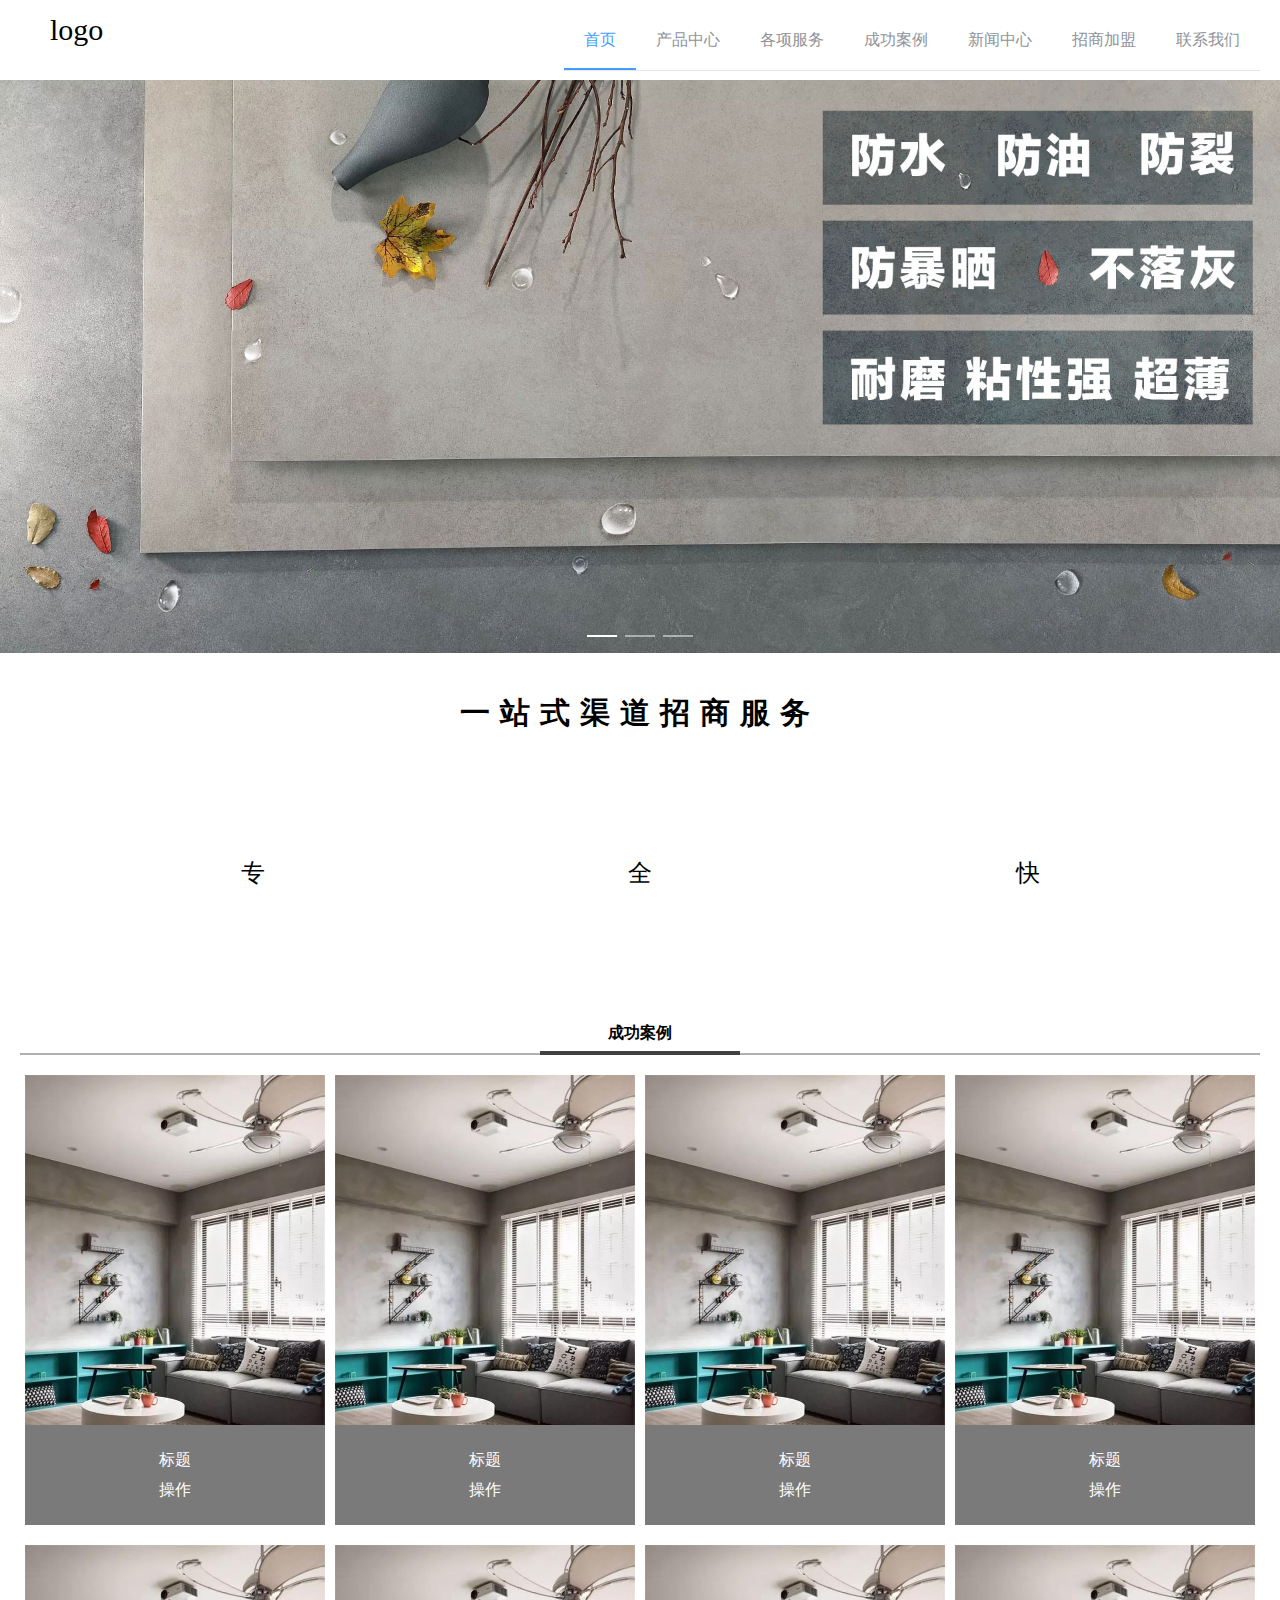
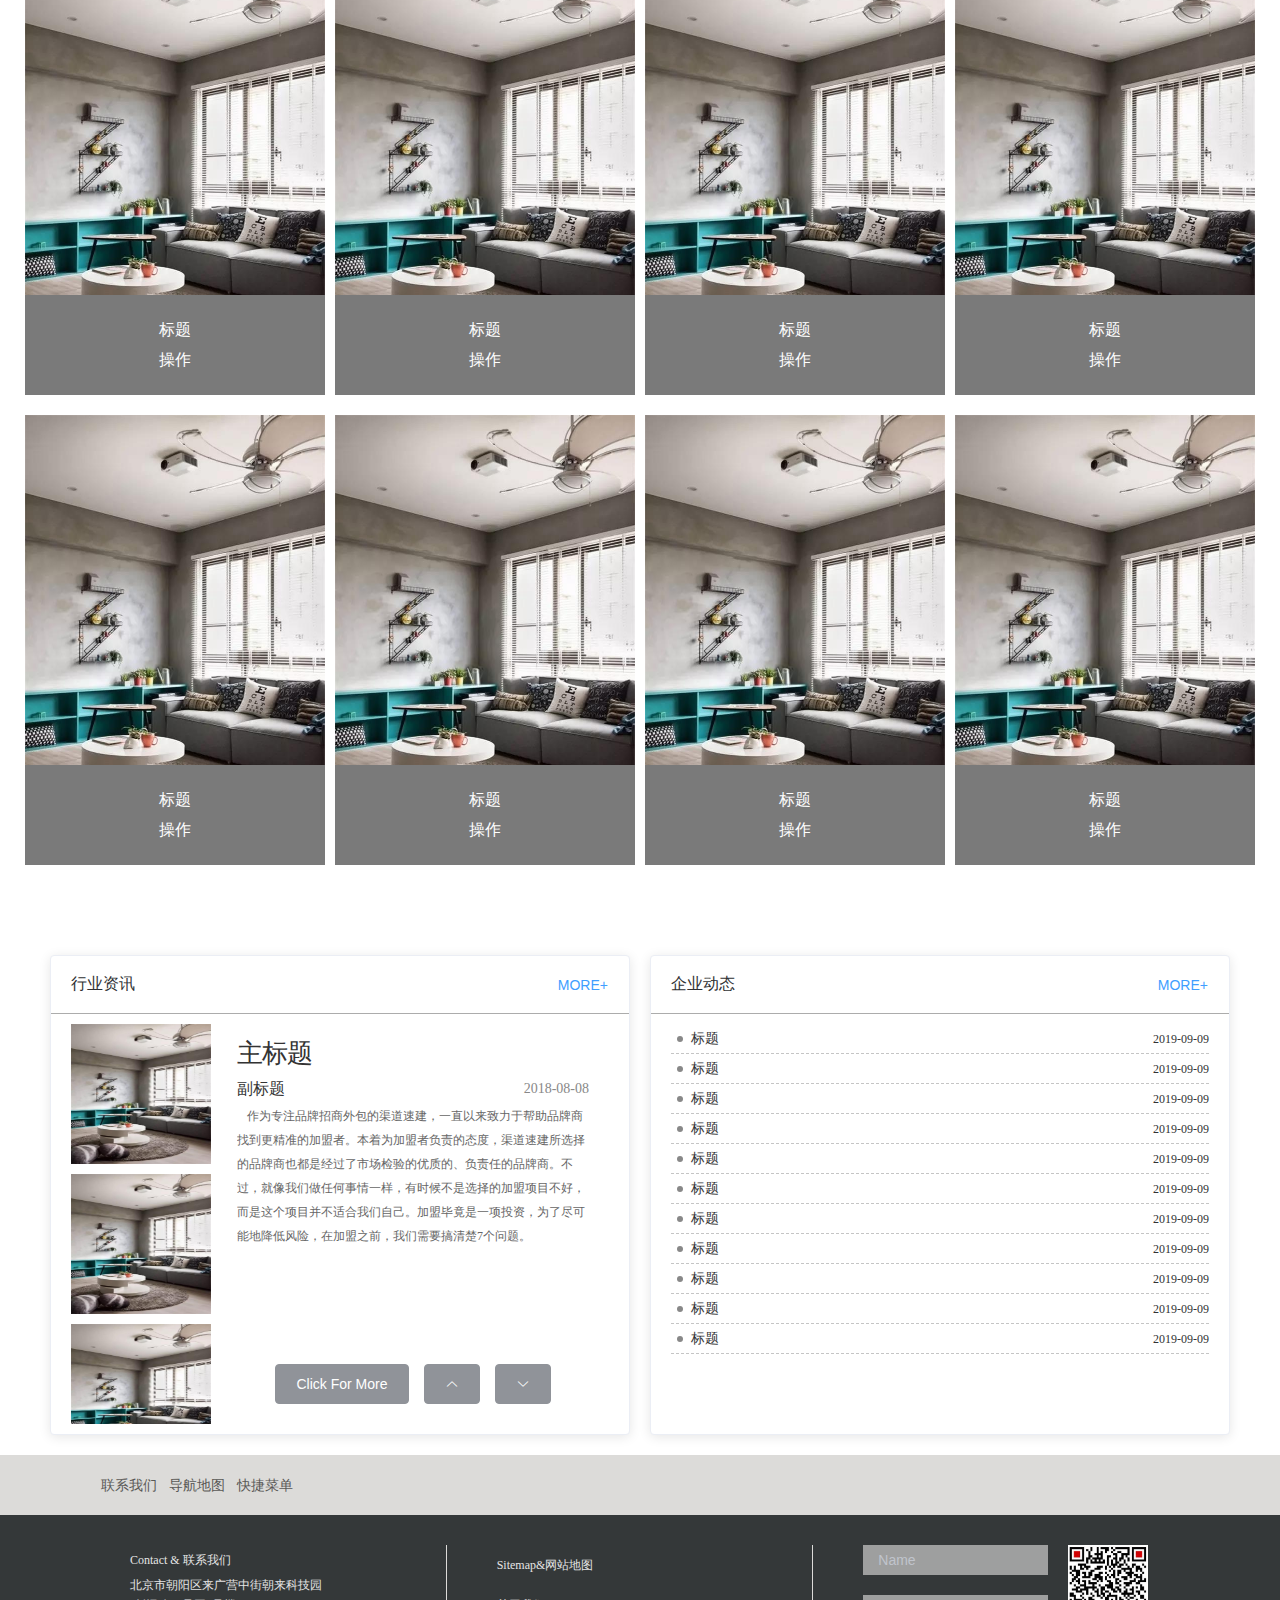
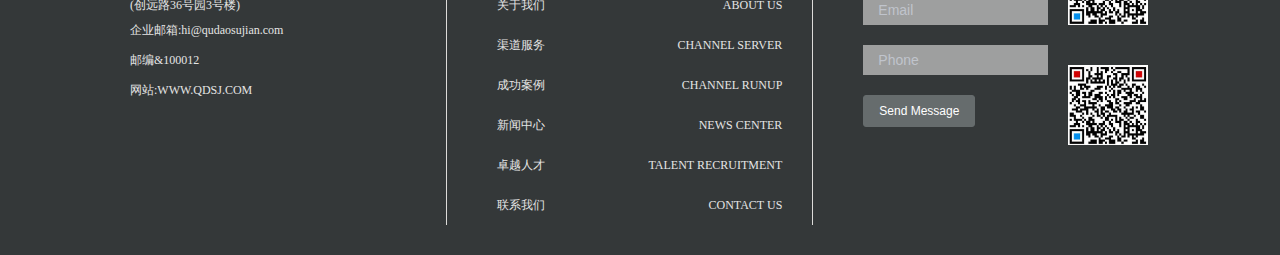
==== commit 20d7b9b8: "modify" ====
--- a/index.html
+++ b/index.html
@@ -23,7 +23,7 @@
 					    </el-carousel>
 					</div>
 					
-					<div class="advan-box">
+					<div class="advan-box" @click="openChannelFn">
 						<div class="advan-title">
 							一站式渠道招商服务
 						</div>
@@ -135,9 +135,9 @@
 				//导航默认选中项
 				activeIndex:'1',
 				bannerData:[
-					{src:'img/a.png',url:'a',text:'备注'},
-					{src:'img/b.png',url:'b',text:'备注'},
-					{src:'img/c.png',url:'c',text:'备注'}
+					{src:'img/a.jpg',url:'a',text:'备注'},
+					{src:'img/b.jpg',url:'b',text:'备注'},
+					{src:'img/c.jpg',url:'c',text:'备注'}
 				],
 				bannerimgheight:'0px'
 			},
@@ -145,6 +145,10 @@
 				openMore:function(){
 					sessionStorage.setItem('navindex','3')
 					window.open('news.html','_self')
+				},
+				openChannelFn:function(){
+					window.open('channelService.html','_self')
+					sessionStorage.setItem('navindex','2');
 				}
 			},
 			mounted:function(){
@@ -152,7 +156,7 @@
 				//计算图片宽高
 				var that=this,fullwidth=$(document).width();
 				//h=ih*(fw/iw)
-					var img_url ='img/a.png';
+					var img_url ='img/a.jpg';
 					var img = new Image();
 					img.src = img_url;
 					img.onload = function(){
--- a/css/index.css
+++ b/css/index.css
@@ -118,4 +118,9 @@
     text-indent: 10px;
 }
 .morebox{
-	height: 50px;font-size: 20px;text-align: center;}
+	height: 50px;font-size: 20px;text-align: center;
+}
+
+.el-carousel__arrow{
+	width: 50px;height: 50px;font-size: 18px;
+}
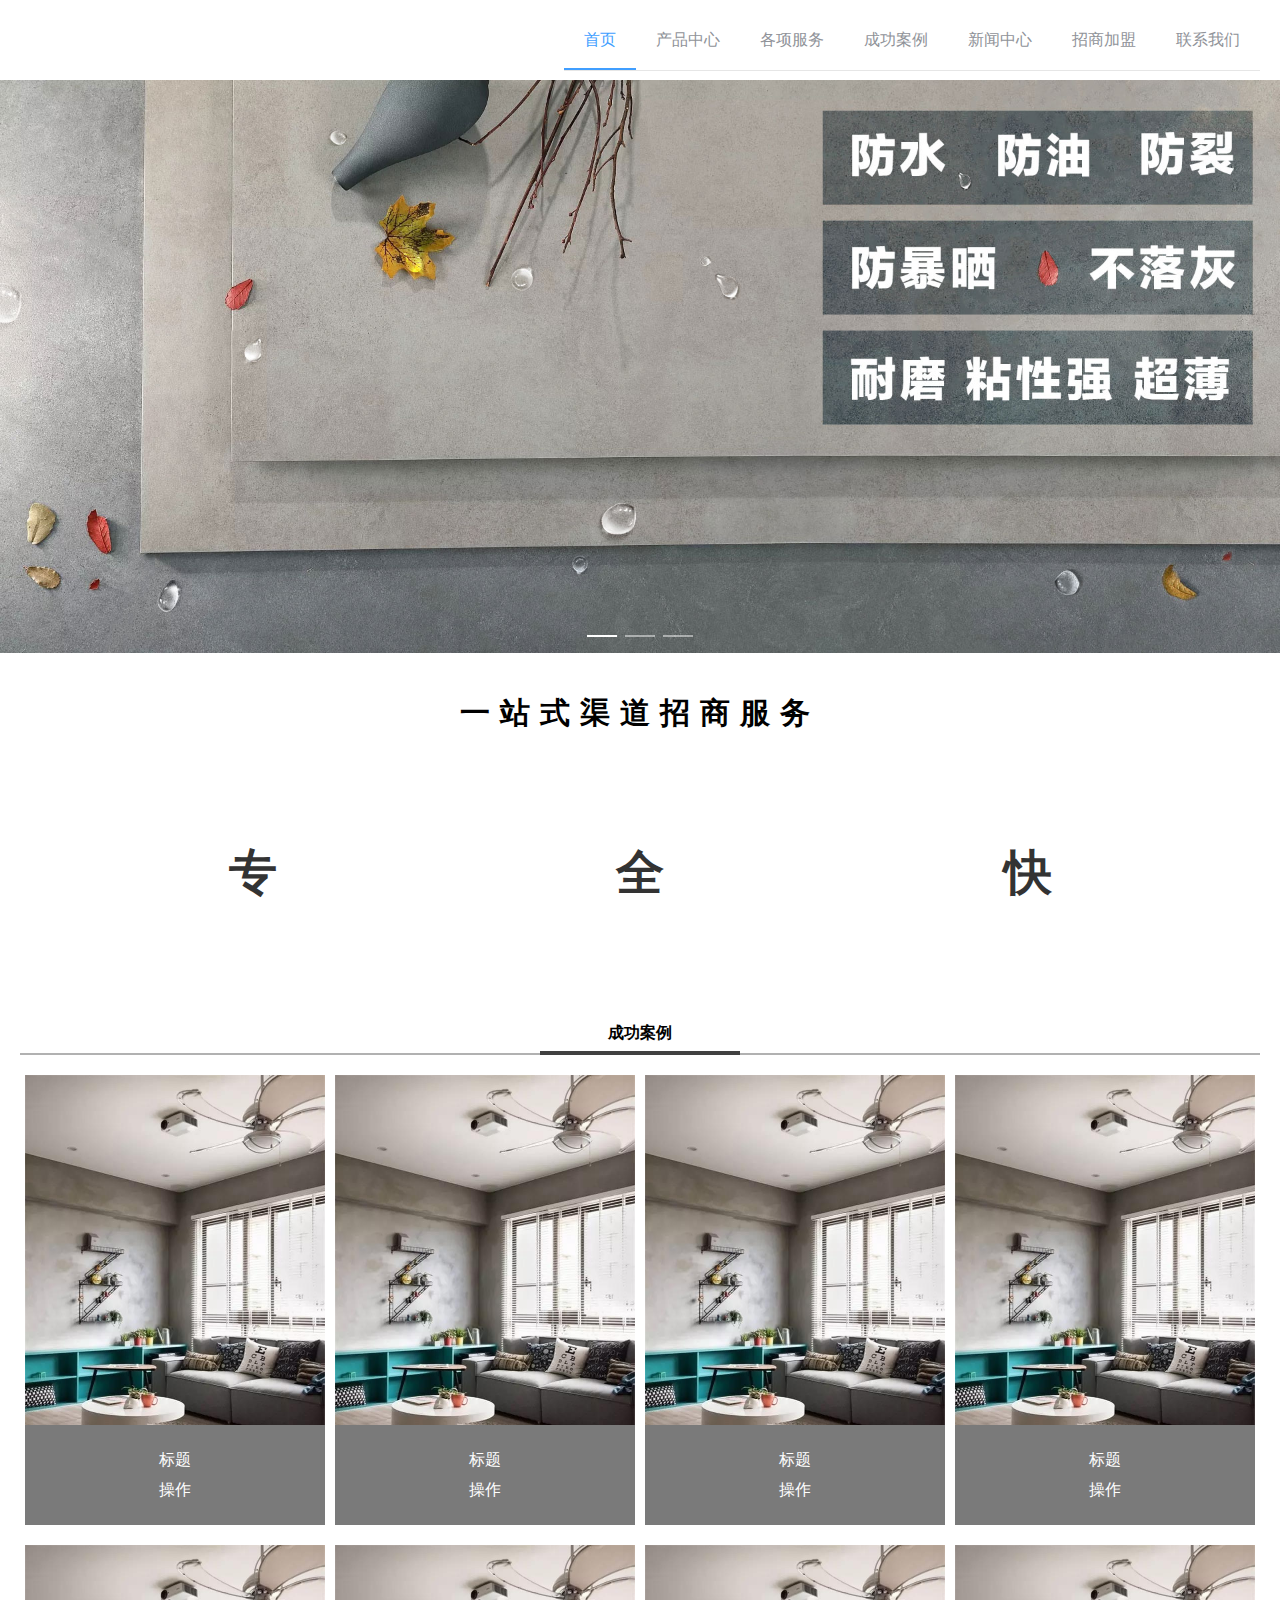
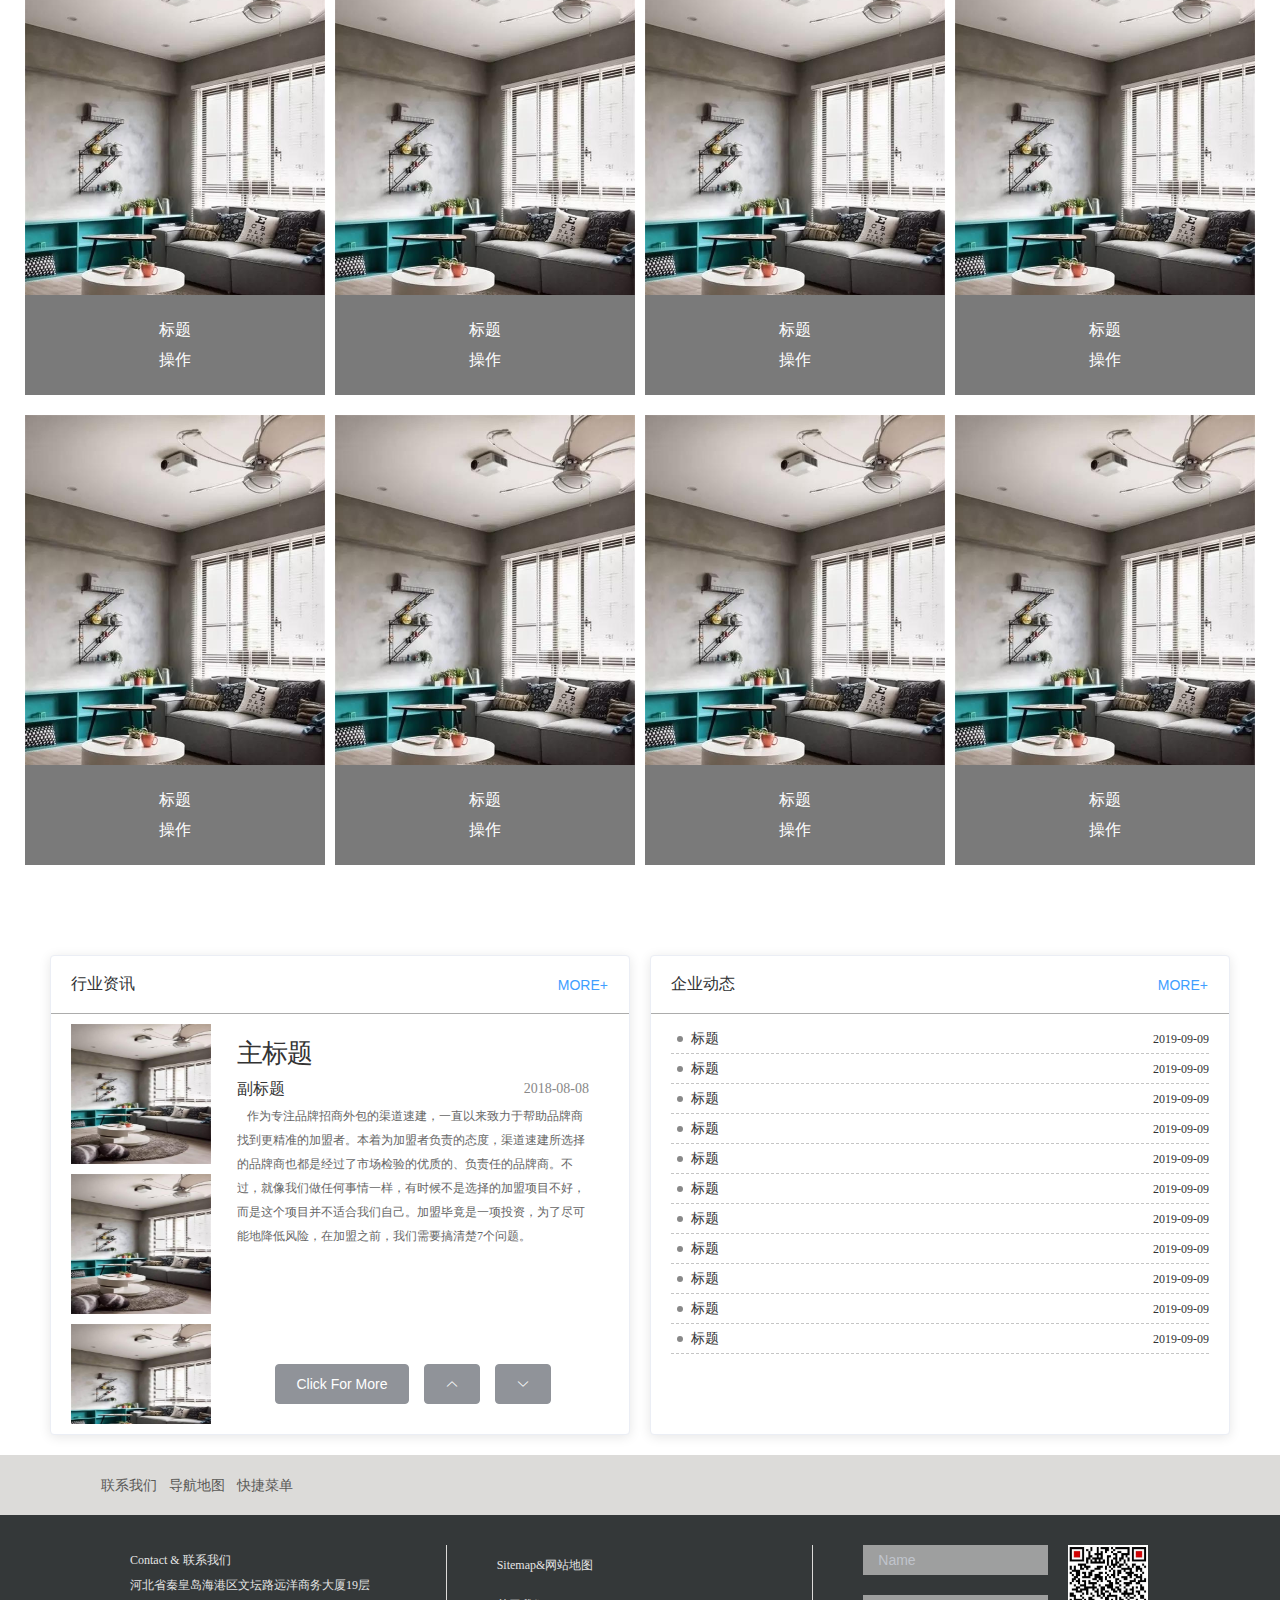
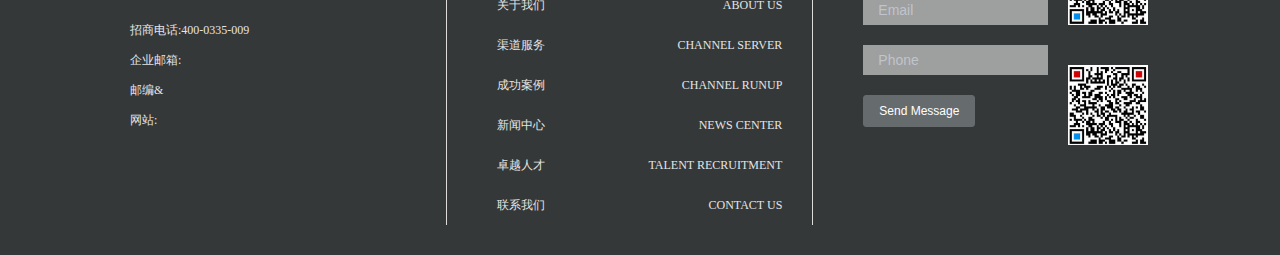
==== commit 7efd5f7b: "modify" ====
--- a/index.html
+++ b/index.html
@@ -27,7 +27,7 @@
 						<div class="advan-title">
 							一站式渠道招商服务
 						</div>
-						<el-row>
+						<el-row title="点击查看详情">
 						  <el-col :span="9">专</el-col>
 						  <el-col :span="6">全</el-col>
 						  <el-col :span="9">快</el-col>
--- a/css/index.css
+++ b/css/index.css
@@ -14,8 +14,13 @@
 .advan-title{width: 100%;line-height: 80px;font-size: 30px;font-weight: 700;text-align: center;
 	letter-spacing:10px;margin-bottom: 20px;}
 
-.advan-box .el-col{line-height: 200px;text-align: center;font-size: 24px;}
-
+.advan-box .el-col{
+	line-height: 200px;text-align: center;font-size: 48px;
+	color: #333333;font-weight: bold;cursor: pointer;
+	}
+.advan-box .el-col:hover{
+	color:#409EFF;
+}
 
 /*//案例*/
 .casebox{width: 100%;box-sizing: border-box;padding: 20px 20px 50px 20px;height: auto;}
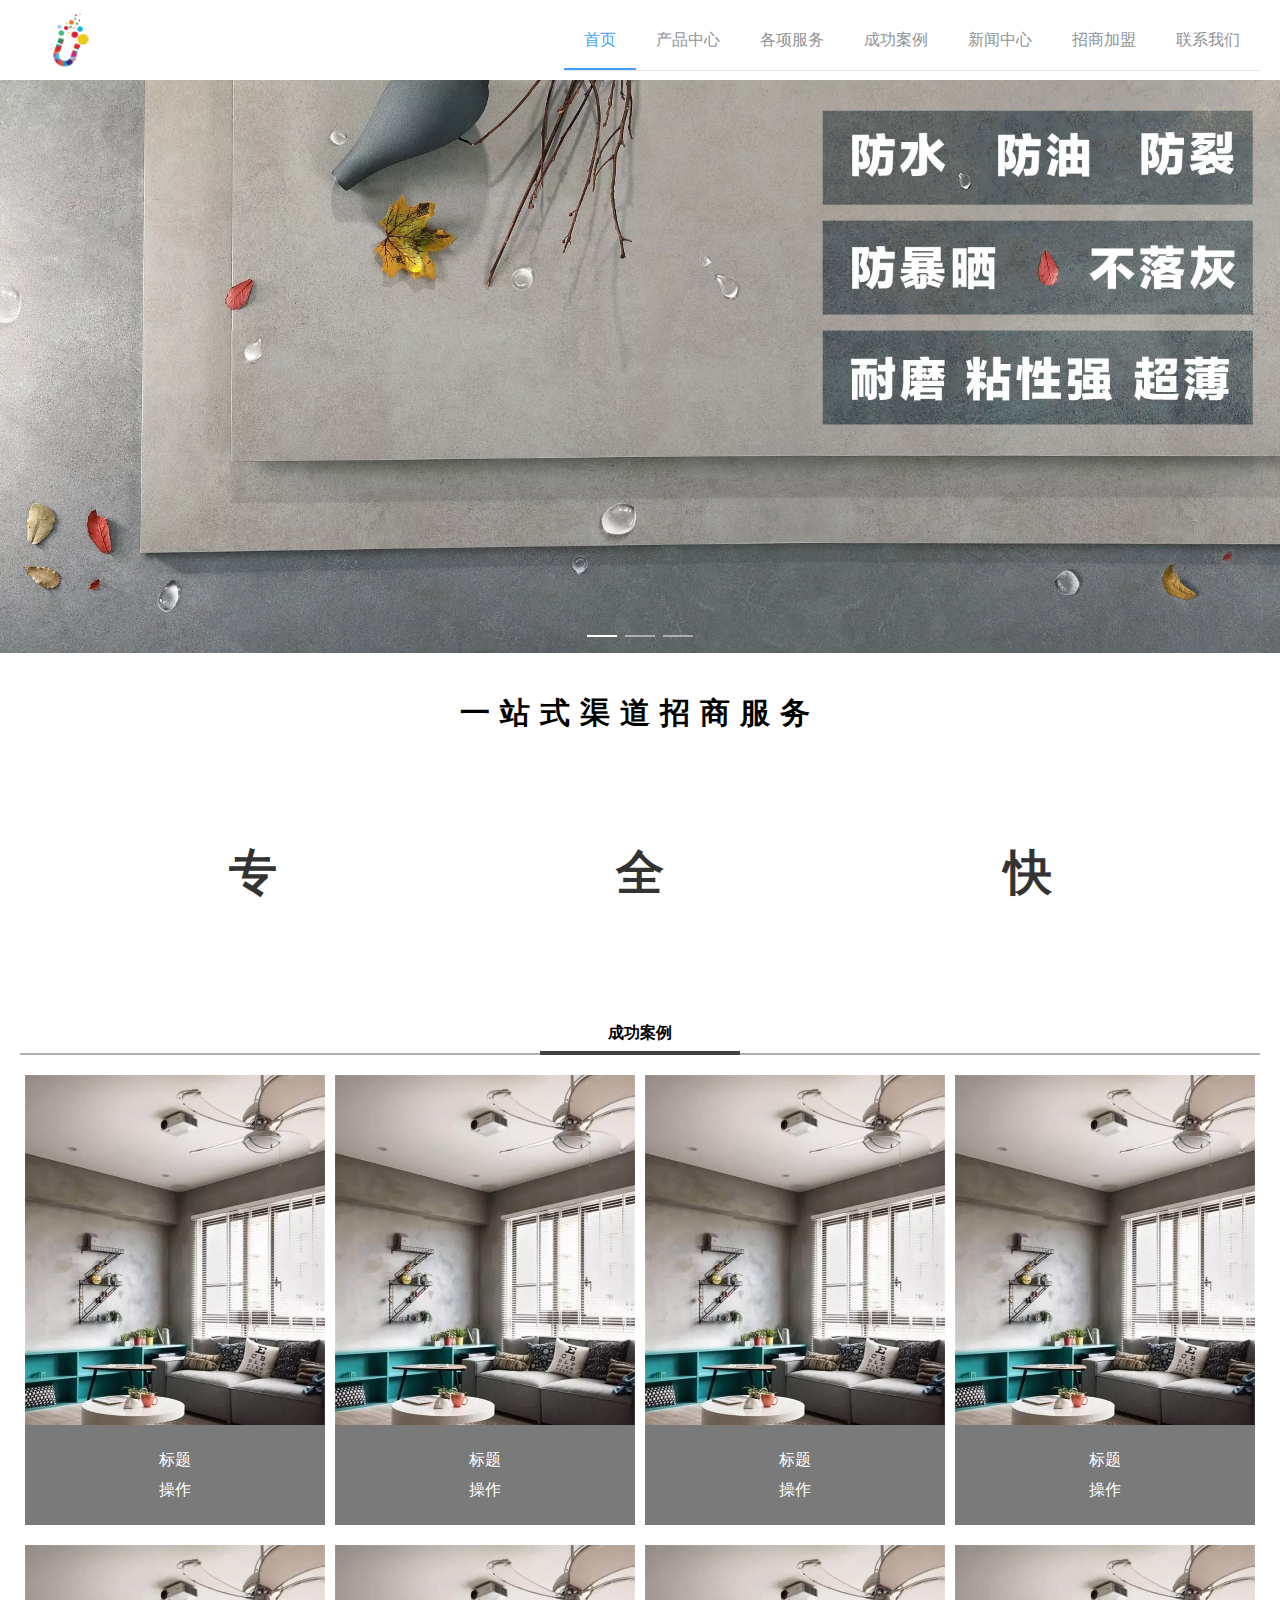
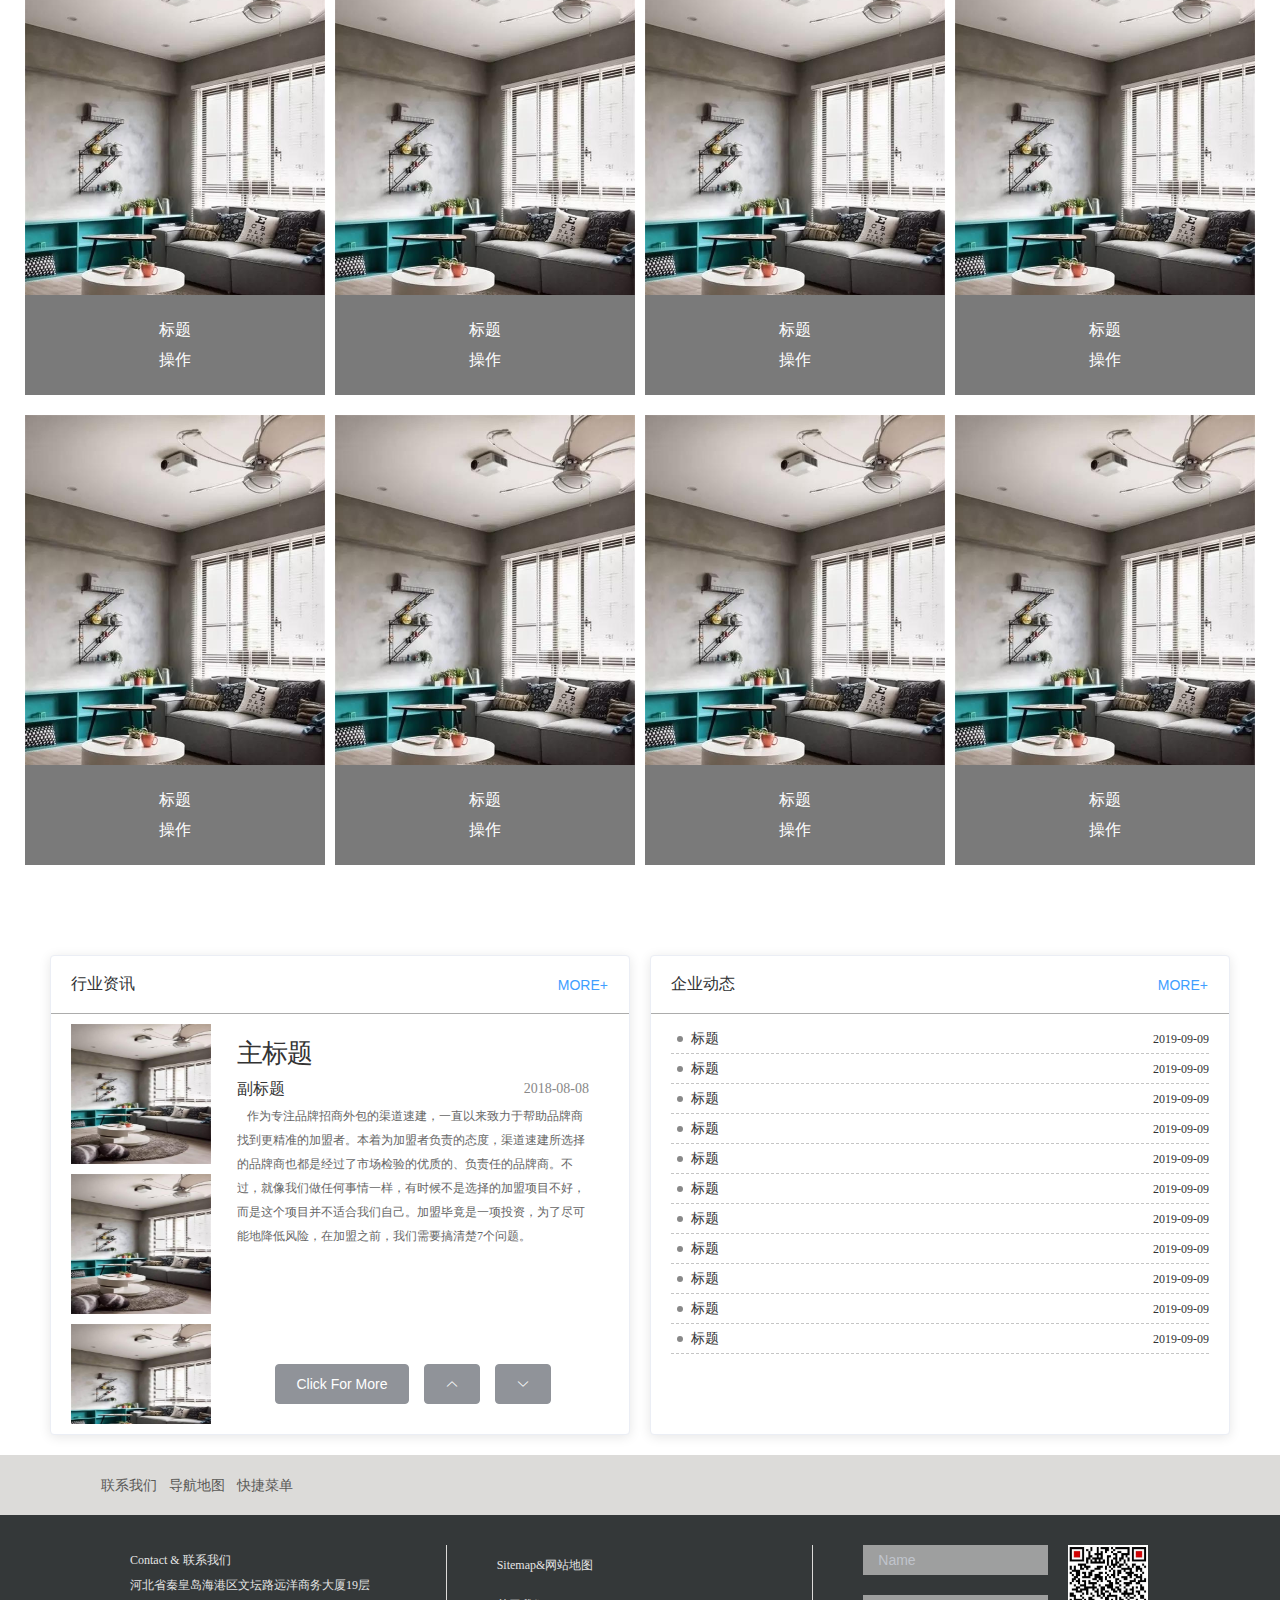
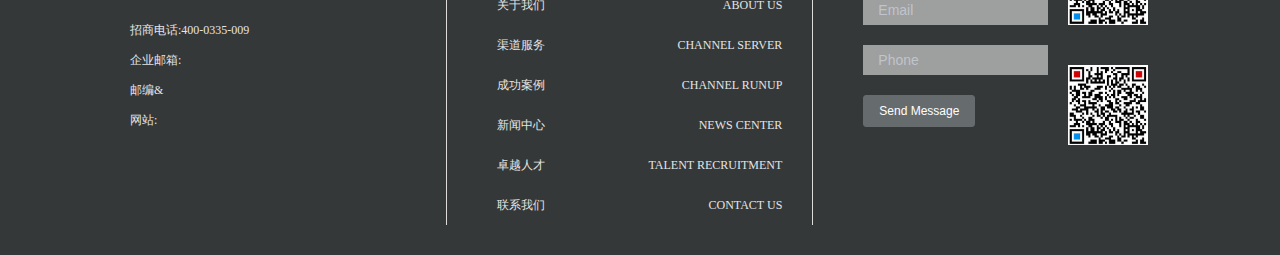
==== commit 921edfdb: "modify" ====
--- a/index.html
+++ b/index.html
@@ -13,7 +13,6 @@
 			
 			<article>
 				<div class="articlebox">
-				
 					<div class="bannerbox">
 						<!-- v-bind:style="{ height: bannerimgheight+'px'}"-->
 						<el-carousel v-bind:height="bannerimgheight">
--- a/css/comcss/com.css
+++ b/css/comcss/com.css
@@ -72,6 +72,7 @@
 header{padding: 10px 20px;height: 80px;box-sizing: border-box;
 z-index: 3;position: fixed;width: 100%;background: white;left: 0;top: 0;}
 .logobox{float: left;width: 100px;height: 60px;}
+.logoimg{width: 60px;height: 60px;display: block;margin: 0 auto;}
 nav{float: right;height: 60px;}
 .el-menu-item{font-size:16px;}
 /*body*/
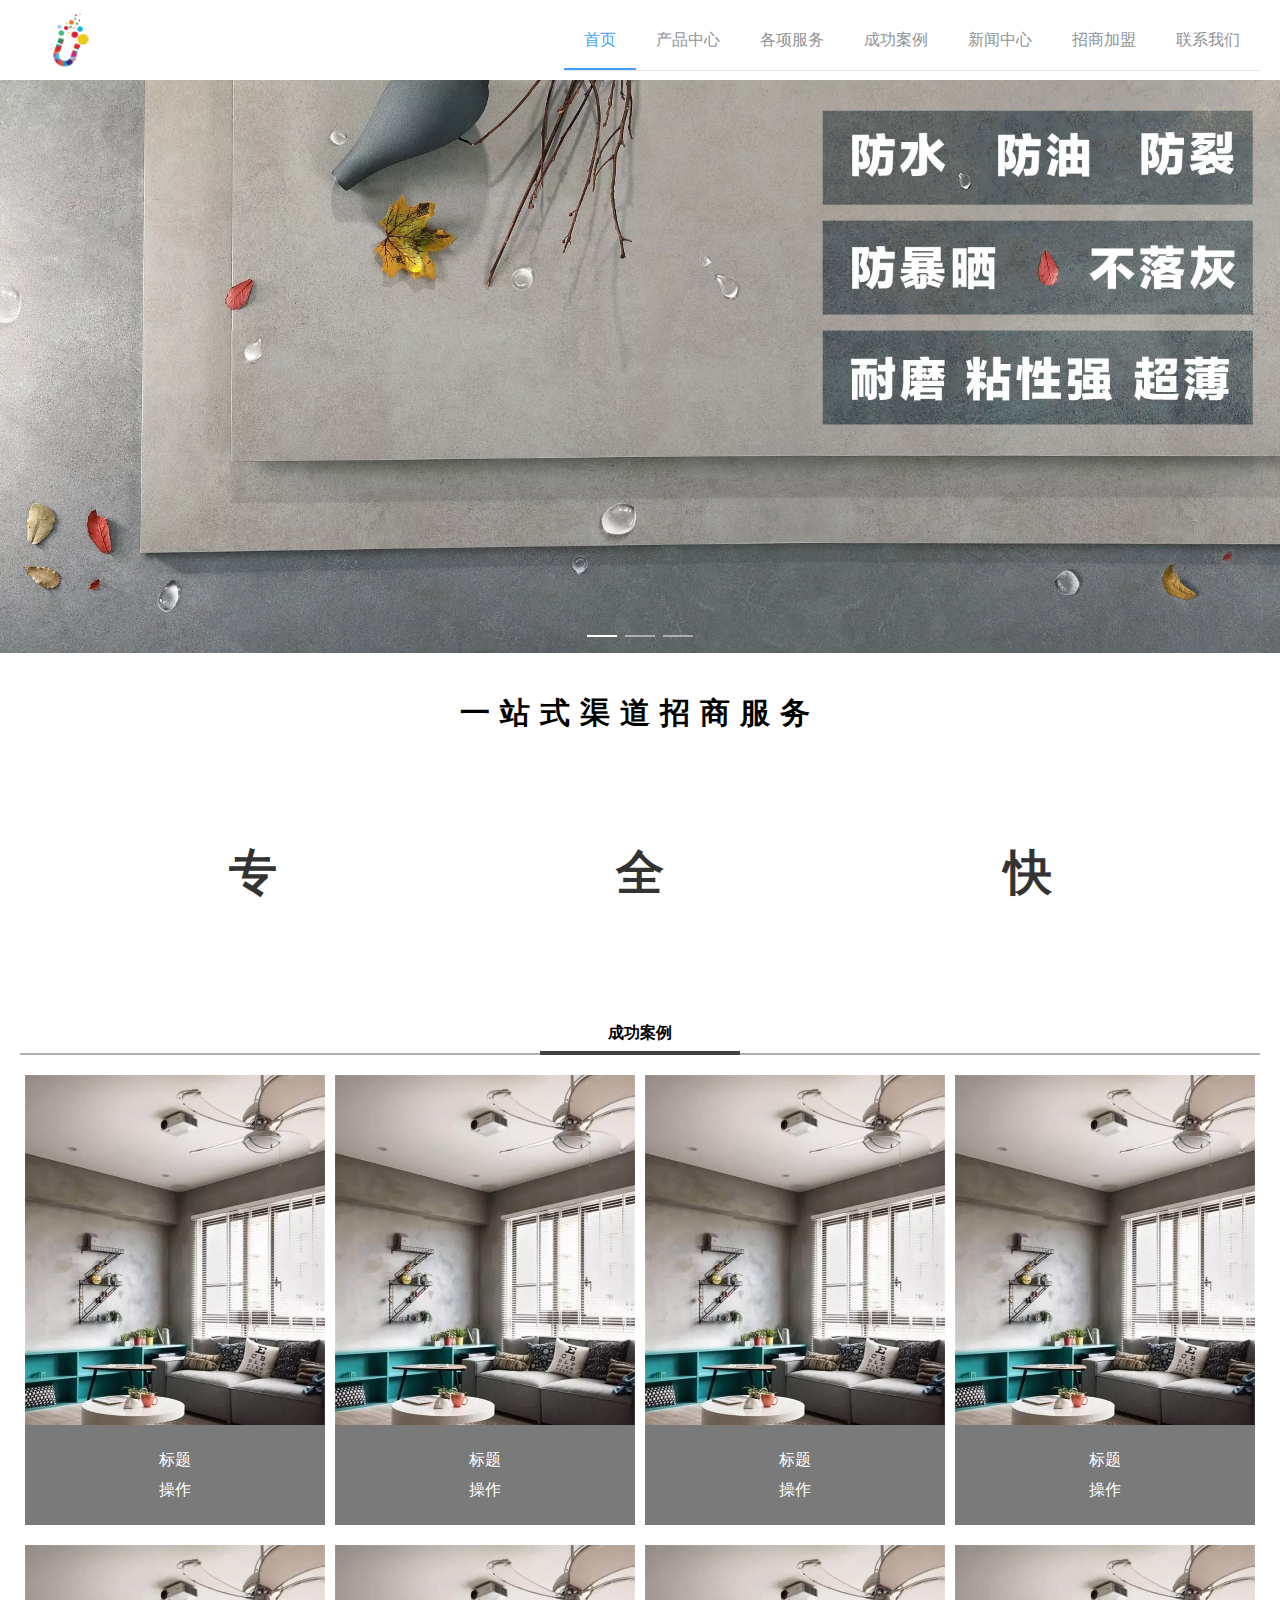
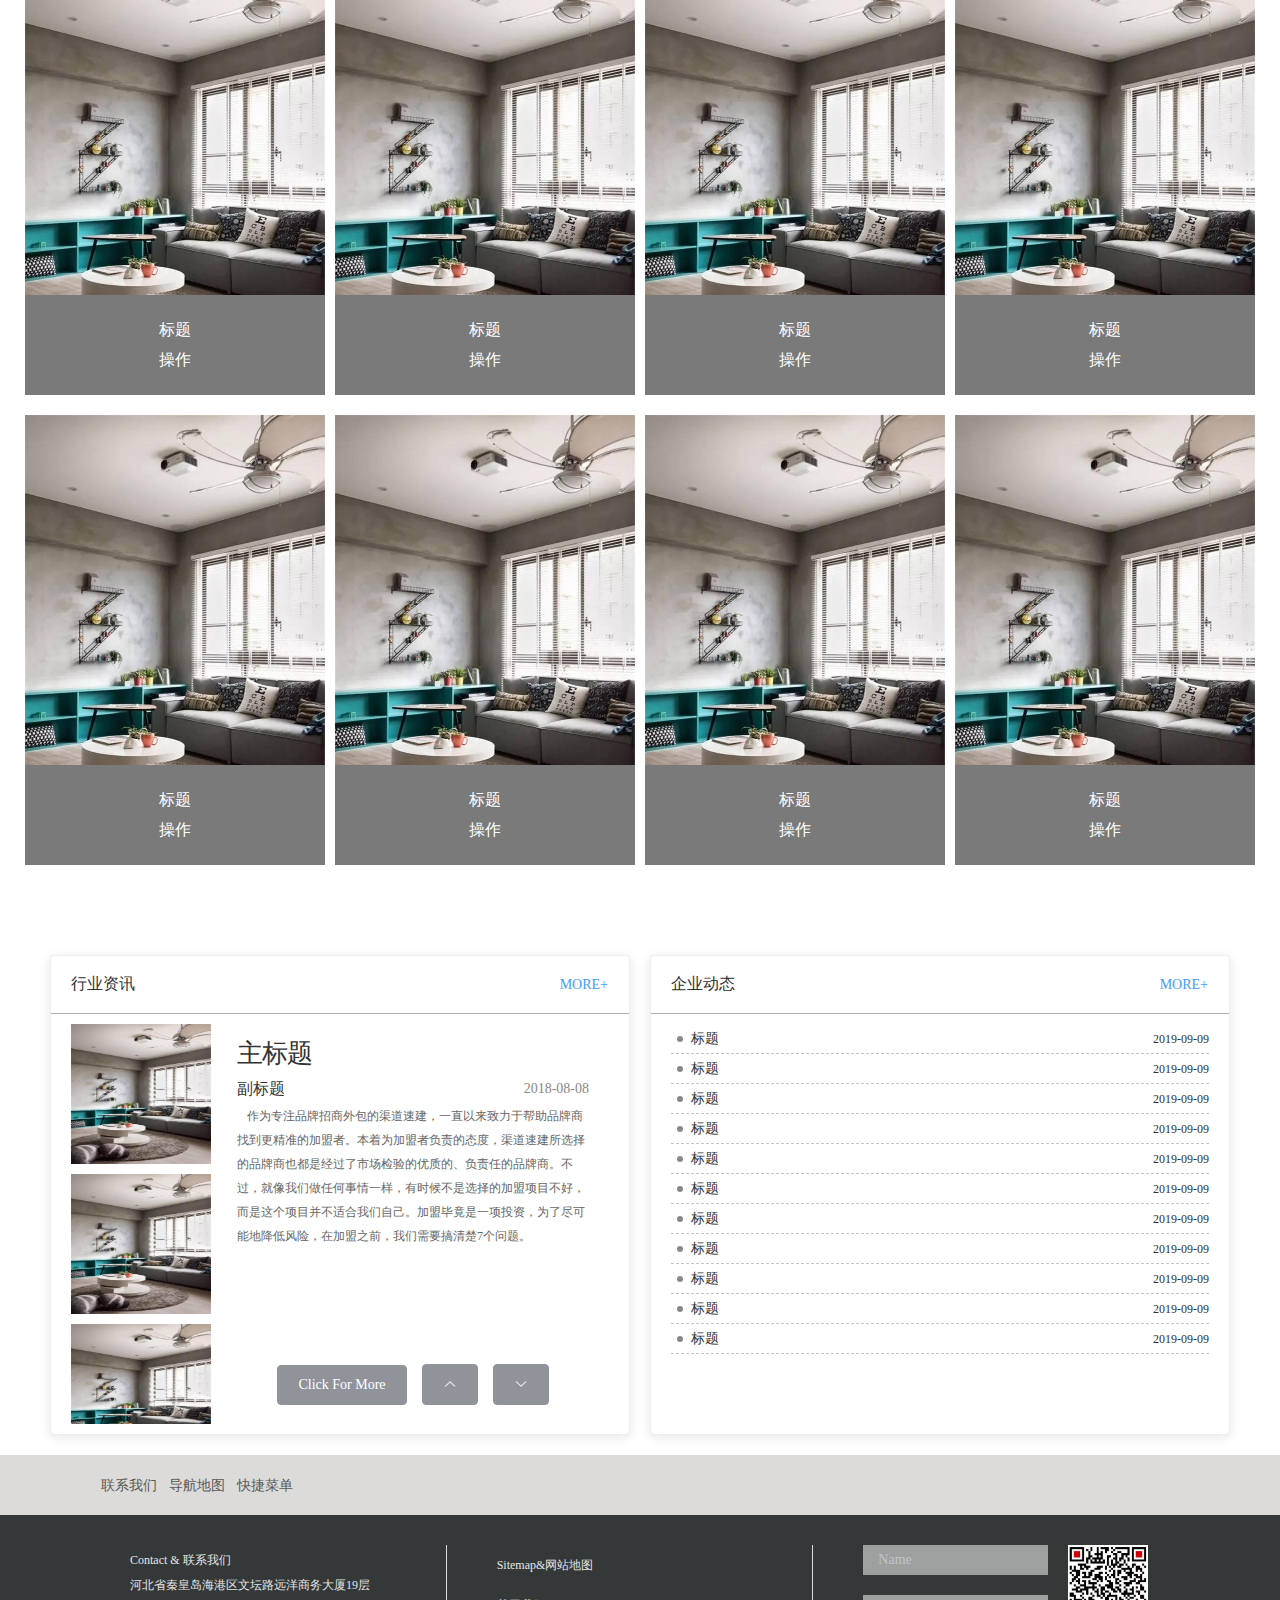
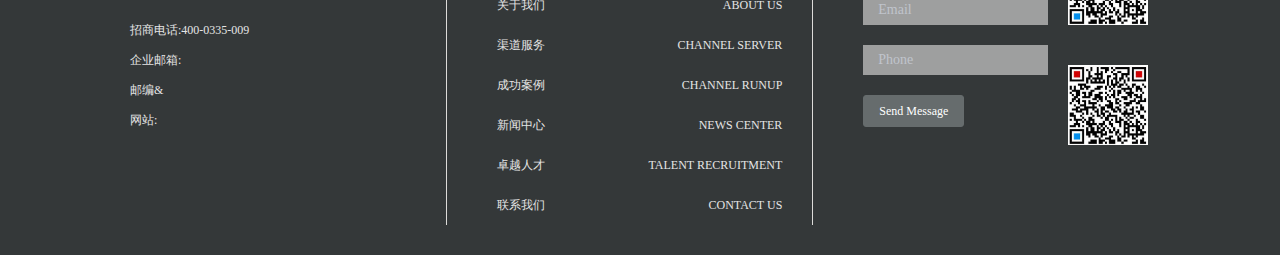
==== commit adfcc2c6: "modify" ====
--- a/index.html
+++ b/index.html
@@ -22,14 +22,20 @@
 					    </el-carousel>
 					</div>
 					
-					<div class="advan-box" @click="openChannelFn">
+					<div class="advan-box">
 						<div class="advan-title">
 							一站式渠道招商服务
 						</div>
-						<el-row title="点击查看详情">
-						  <el-col :span="9">专</el-col>
-						  <el-col :span="6">全</el-col>
-						  <el-col :span="9">快</el-col>
+						<el-row title="点击查看详情" >
+						  <el-col :span="9" >
+						  	<div @click="openChannelFn(1)">专</div>
+						  </el-col>
+						  <el-col :span="6">
+						  	<div @click="openChannelFn(2)">全</div>
+						  </el-col>
+						  <el-col :span="9">
+						  	<div @click="openChannelFn(3)">快</div>
+						  </el-col>
 						</el-row>
 					</div>
 					
@@ -145,8 +151,9 @@
 					sessionStorage.setItem('navindex','3')
 					window.open('news.html','_self')
 				},
-				openChannelFn:function(){
-					window.open('channelService.html','_self')
+				openChannelFn:function(a){
+					console.log(a)
+					window.open('channelService.html?a='+a,'_self')
 					sessionStorage.setItem('navindex','2');
 				}
 			},
--- a/css/comcss/com.css
+++ b/css/comcss/com.css
@@ -16,6 +16,13 @@
 .z-depth-3 {
     box-shadow: 0 6px 10px 0 rgba(0,0,0,0.14), 0 1px 18px 0 rgba(0,0,0,0.12), 0 3px 5px -1px rgba(0,0,0,0.3);
     }
+
+
+@font-face{
+	font-family:"dongqing";
+	src:url(fonts/dongqing.otf) format("woff");
+	font-weight:400;font-style:normal
+	}
 
 @font-face {font-family: "iconfont";
   src: url('iconfont.eot?t=1527057607126'); /* IE9*/
@@ -139,3 +146,8 @@
     border-color: #666c6d;
 }
 .frrr img{width: 80px;height: 80px;display: block;margin-bottom: 40px;}
+
+
+*{
+	font-family:dongqing;
+	}
--- a/css/index.css
+++ b/css/index.css
@@ -14,11 +14,11 @@
 .advan-title{width: 100%;line-height: 80px;font-size: 30px;font-weight: 700;text-align: center;
 	letter-spacing:10px;margin-bottom: 20px;}
 
-.advan-box .el-col{
+.advan-box .el-col div{
 	line-height: 200px;text-align: center;font-size: 48px;
-	color: #333333;font-weight: bold;cursor: pointer;
+	color: #333333;font-weight: bold;cursor: pointer;height: 200px;
 	}
-.advan-box .el-col:hover{
+.advan-box .el-col div:hover{
 	color:#409EFF;
 }
 
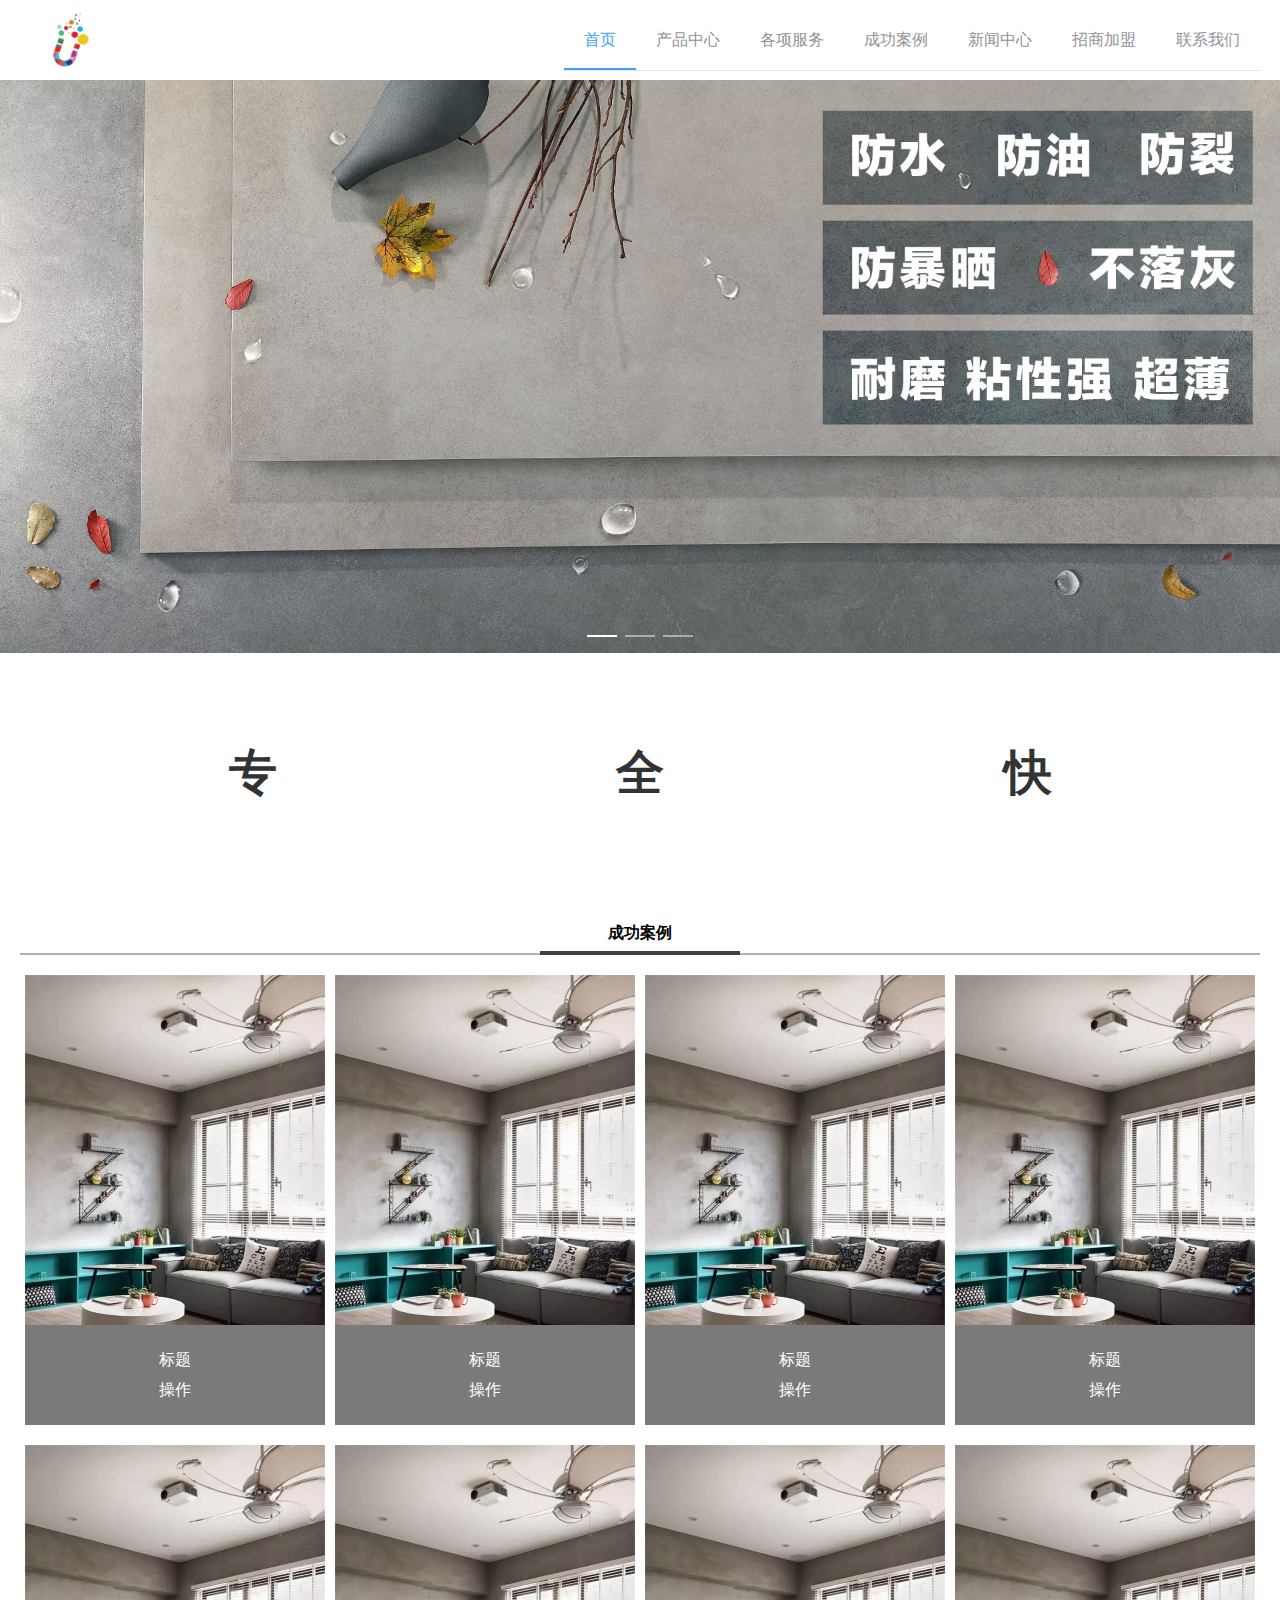
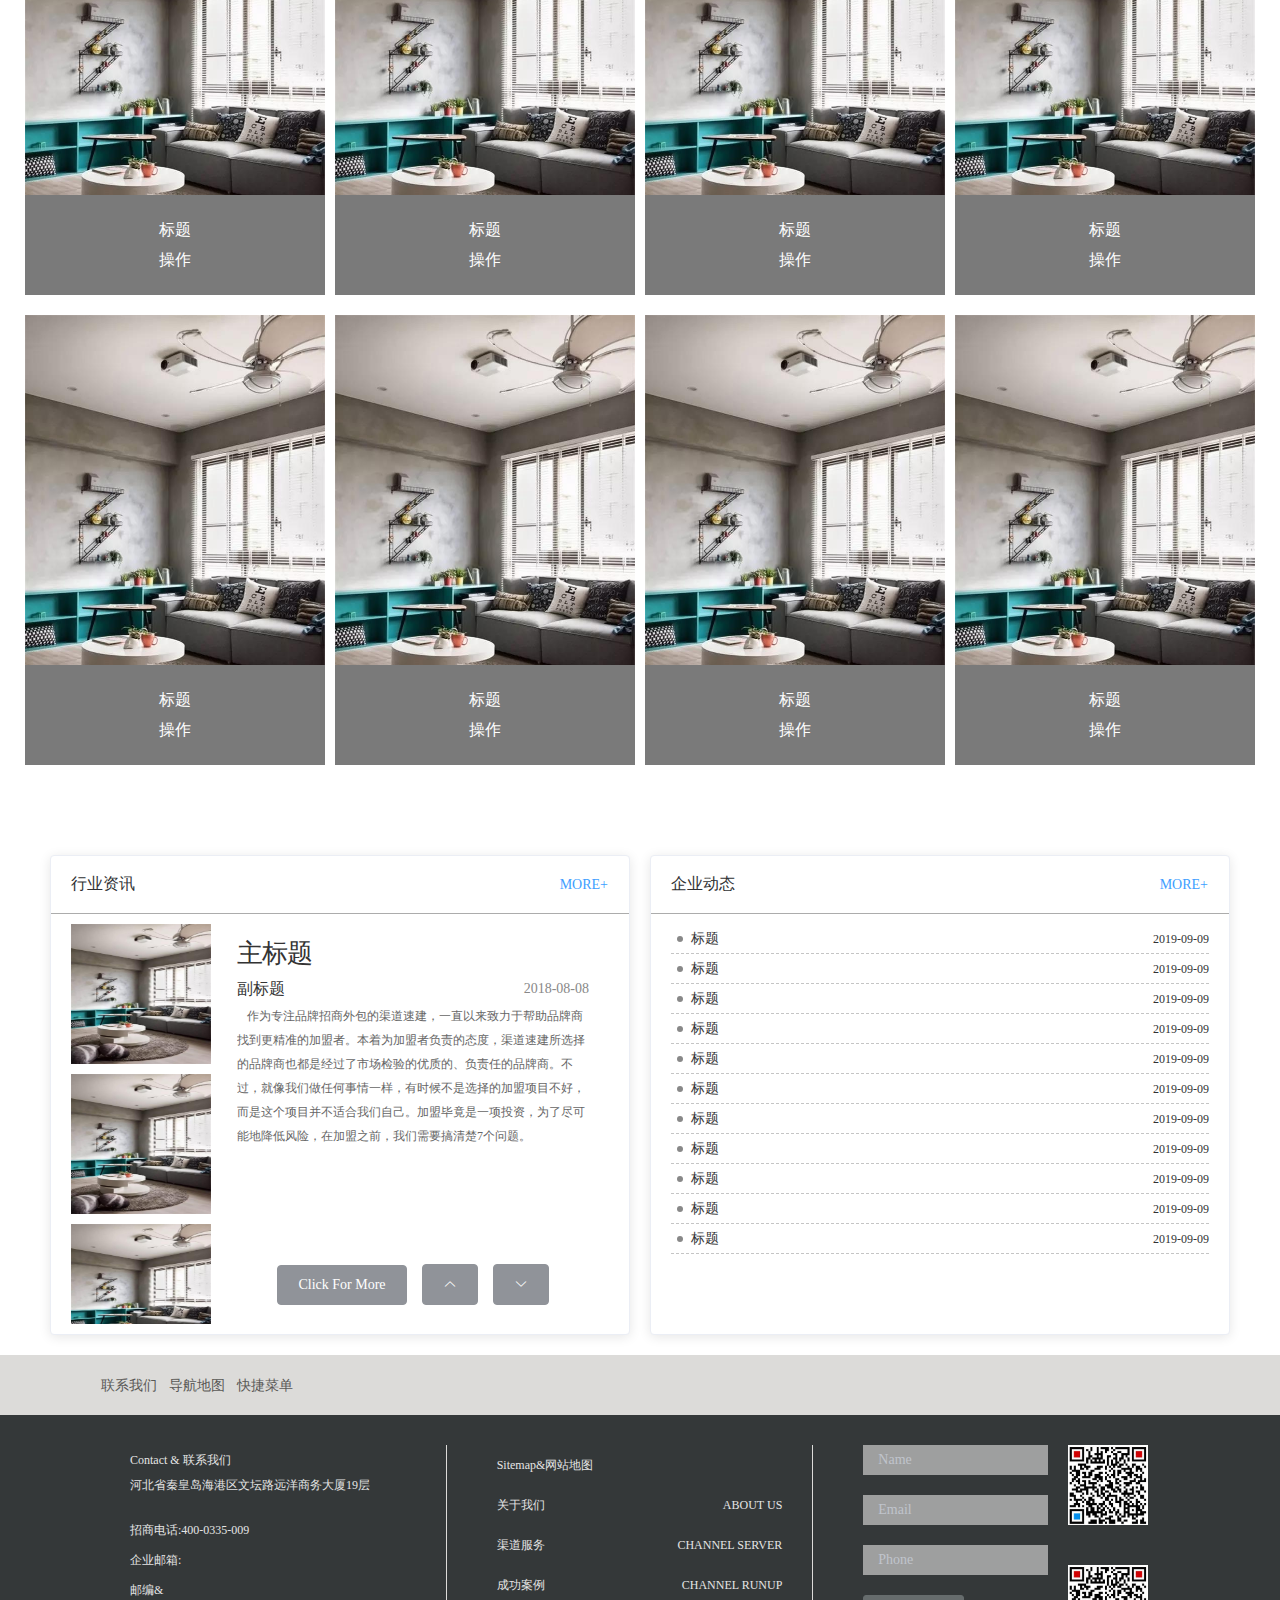
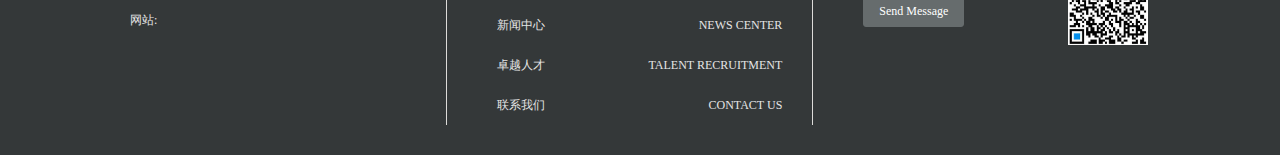
==== commit 6a297747: "modify" ====
--- a/index.html
+++ b/index.html
@@ -23,9 +23,9 @@
 					</div>
 					
 					<div class="advan-box">
-						<div class="advan-title">
+						<!--<div class="advan-title">
 							一站式渠道招商服务
-						</div>
+						</div>-->
 						<el-row title="点击查看详情" >
 						  <el-col :span="9" >
 						  	<div @click="openChannelFn(1)">专</div>
@@ -148,7 +148,7 @@
 			},
 			methods:{
 				openMore:function(){
-					sessionStorage.setItem('navindex','3')
+					sessionStorage.setItem('navindex','4')
 					window.open('news.html','_self')
 				},
 				openChannelFn:function(a){
